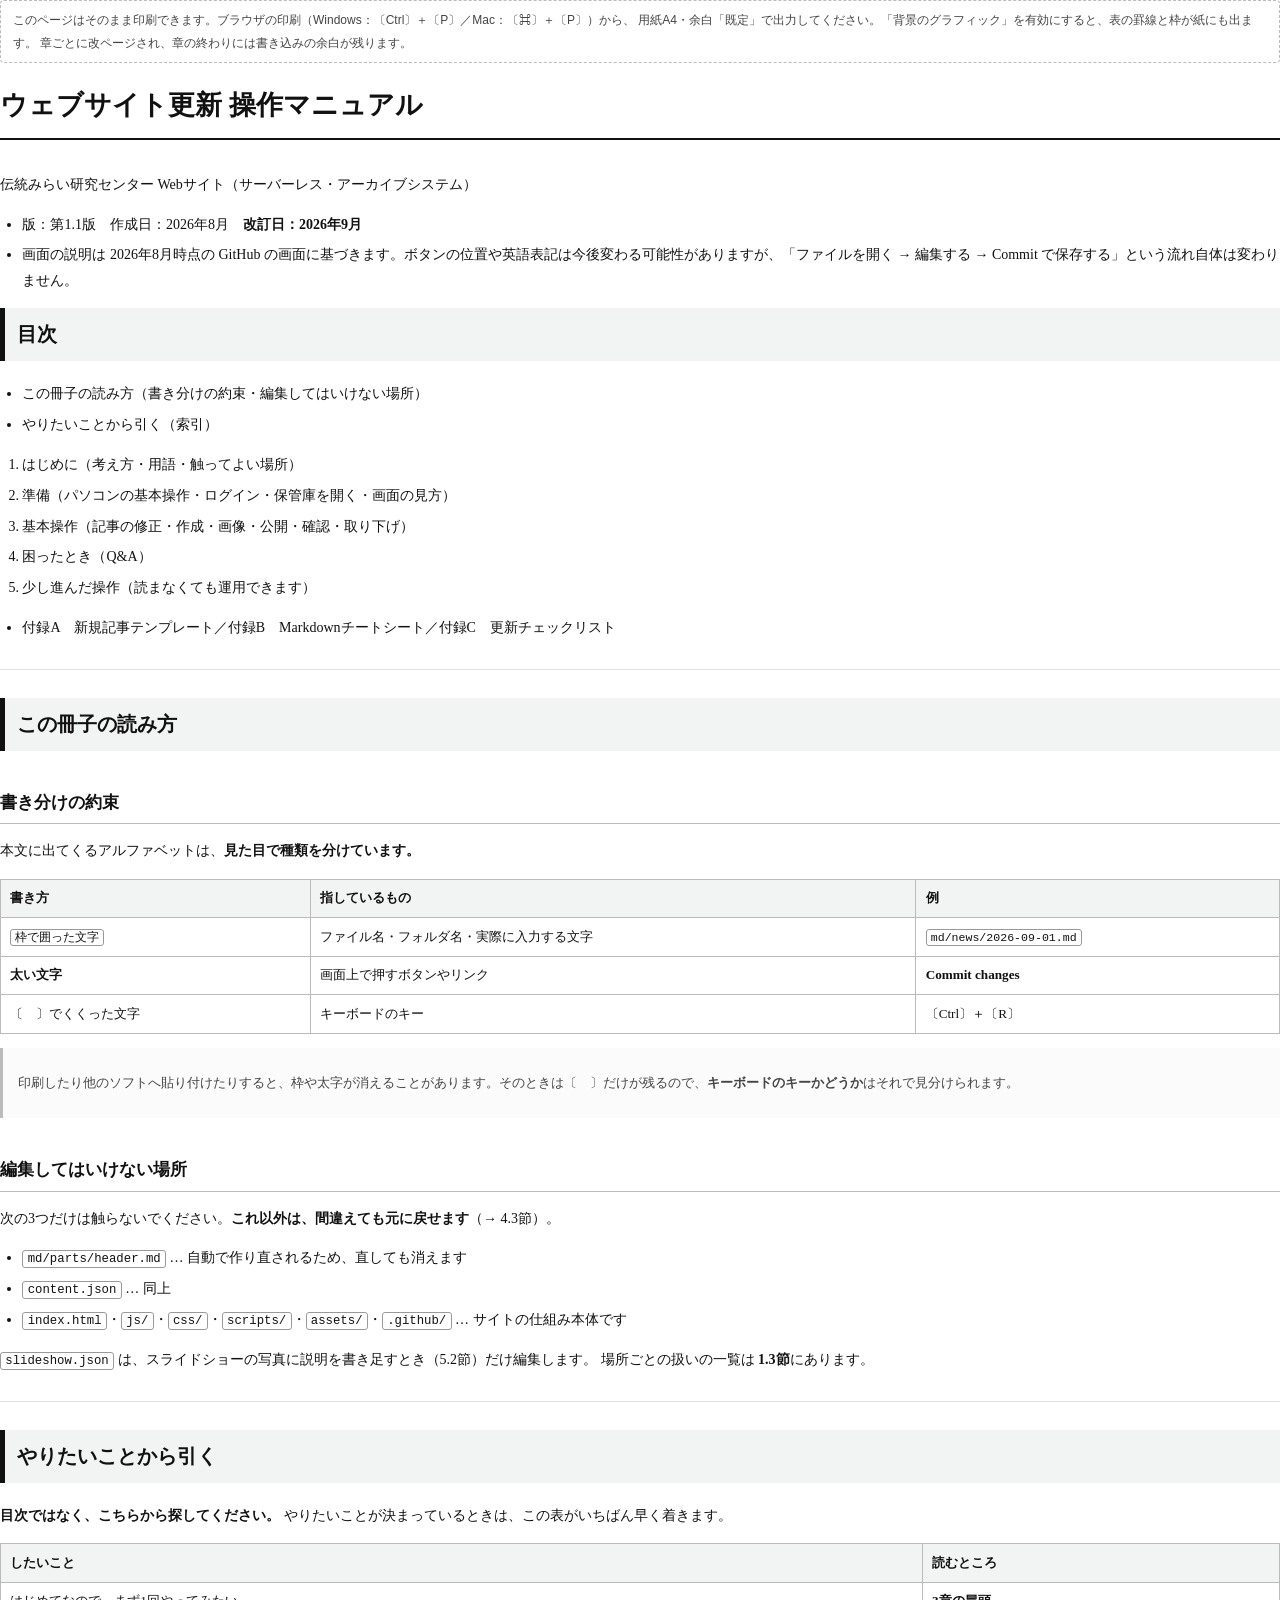
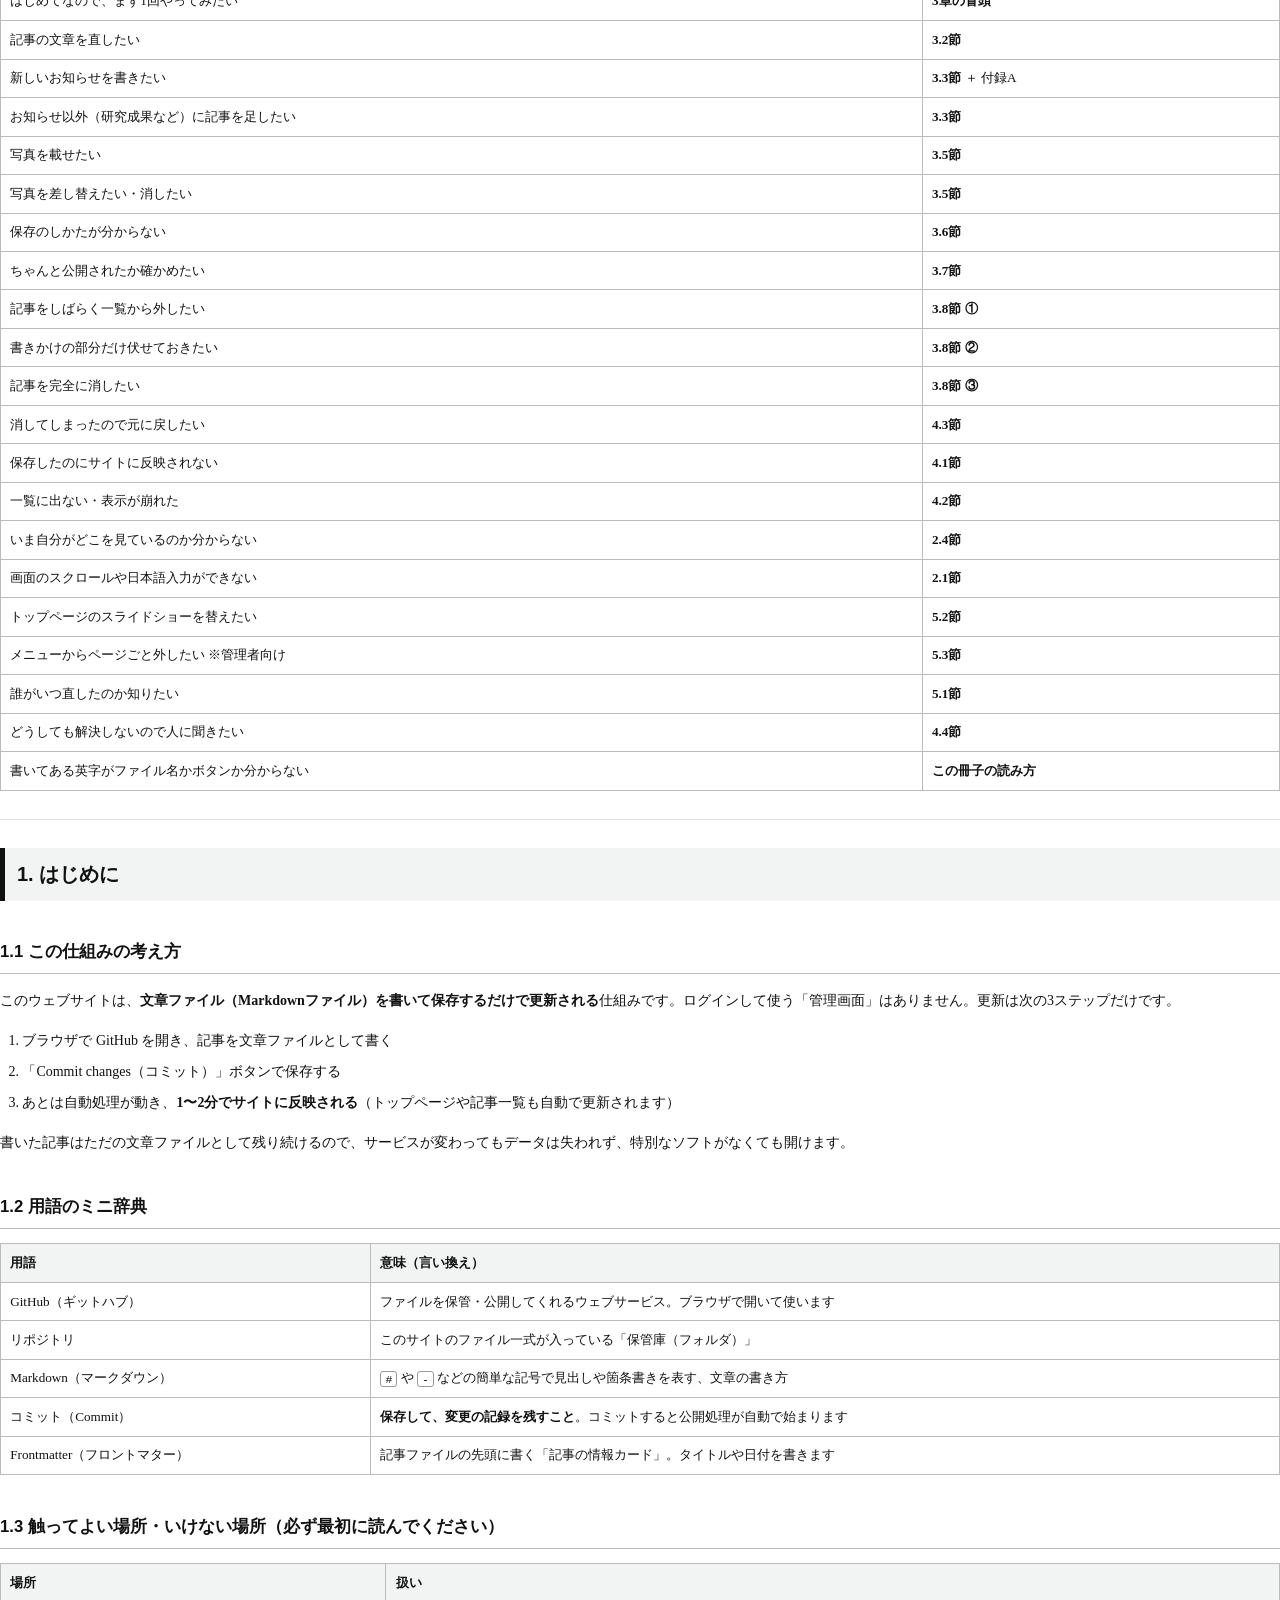
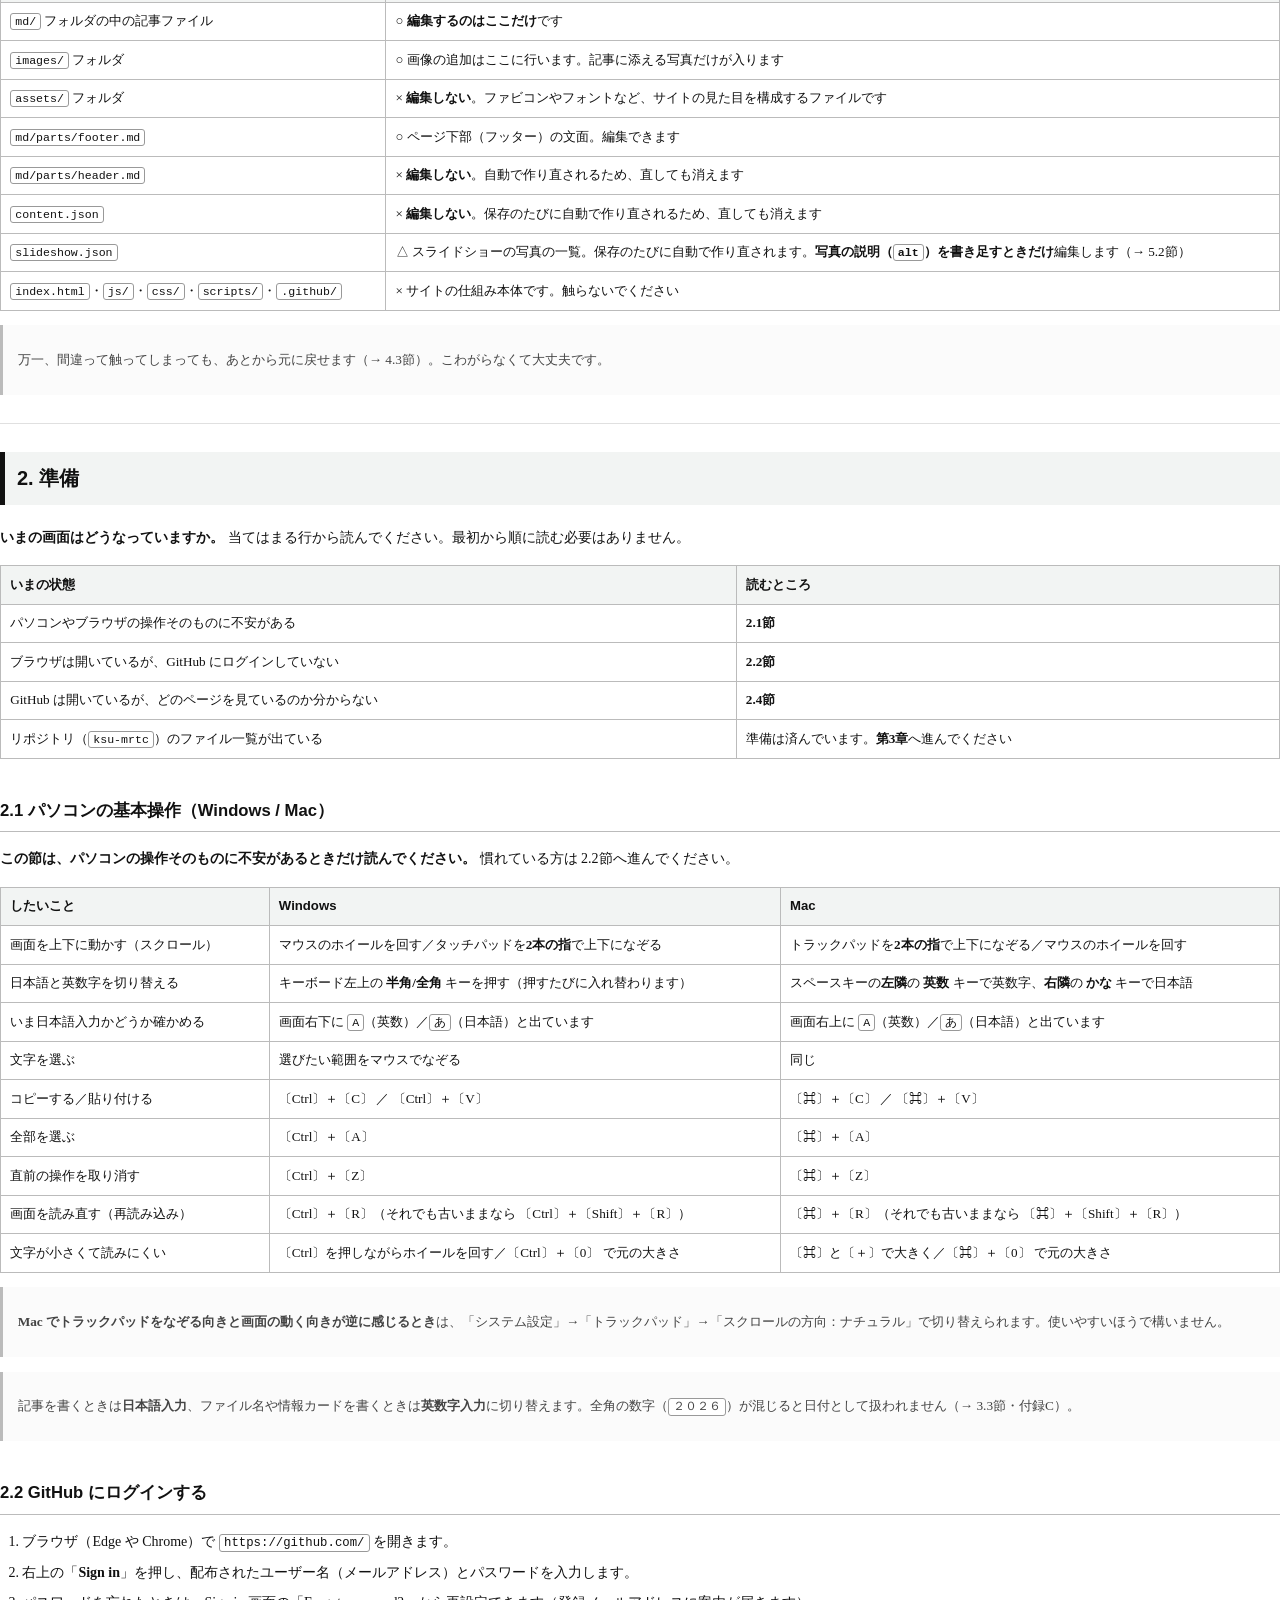
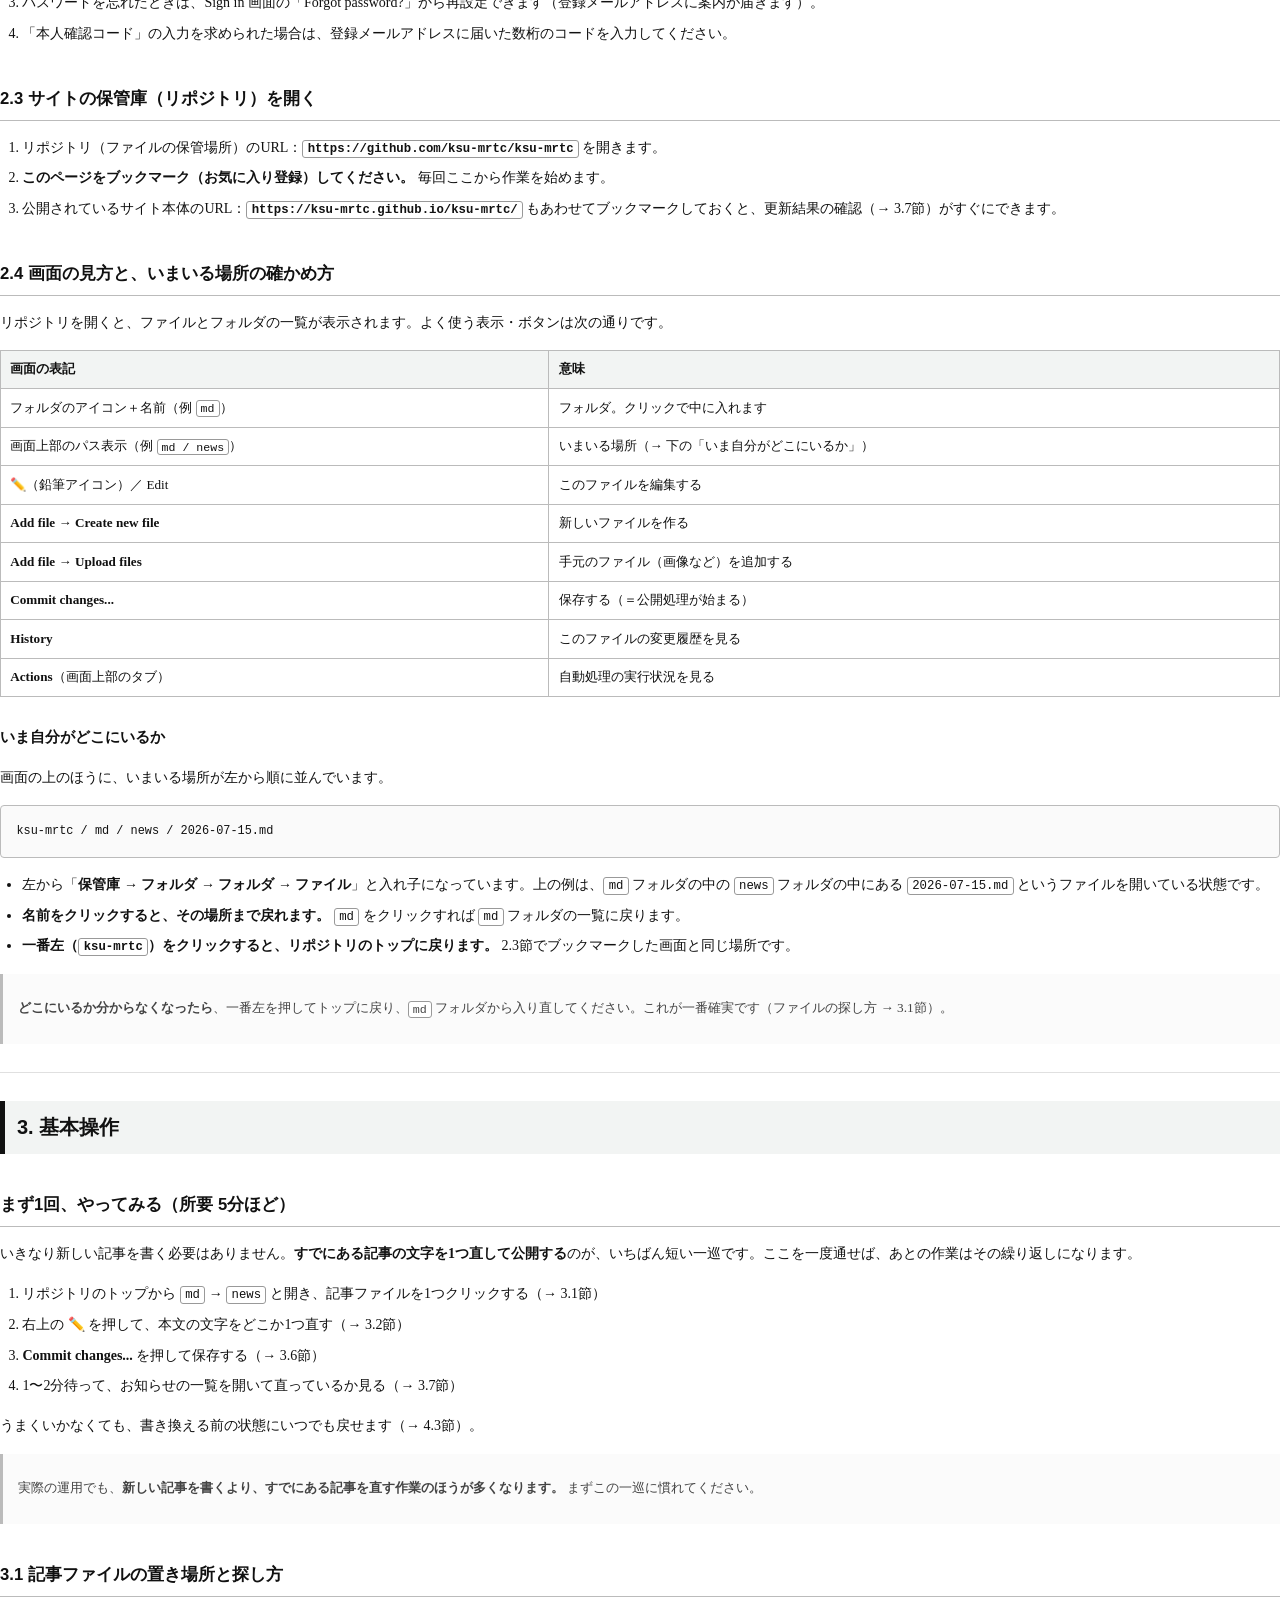
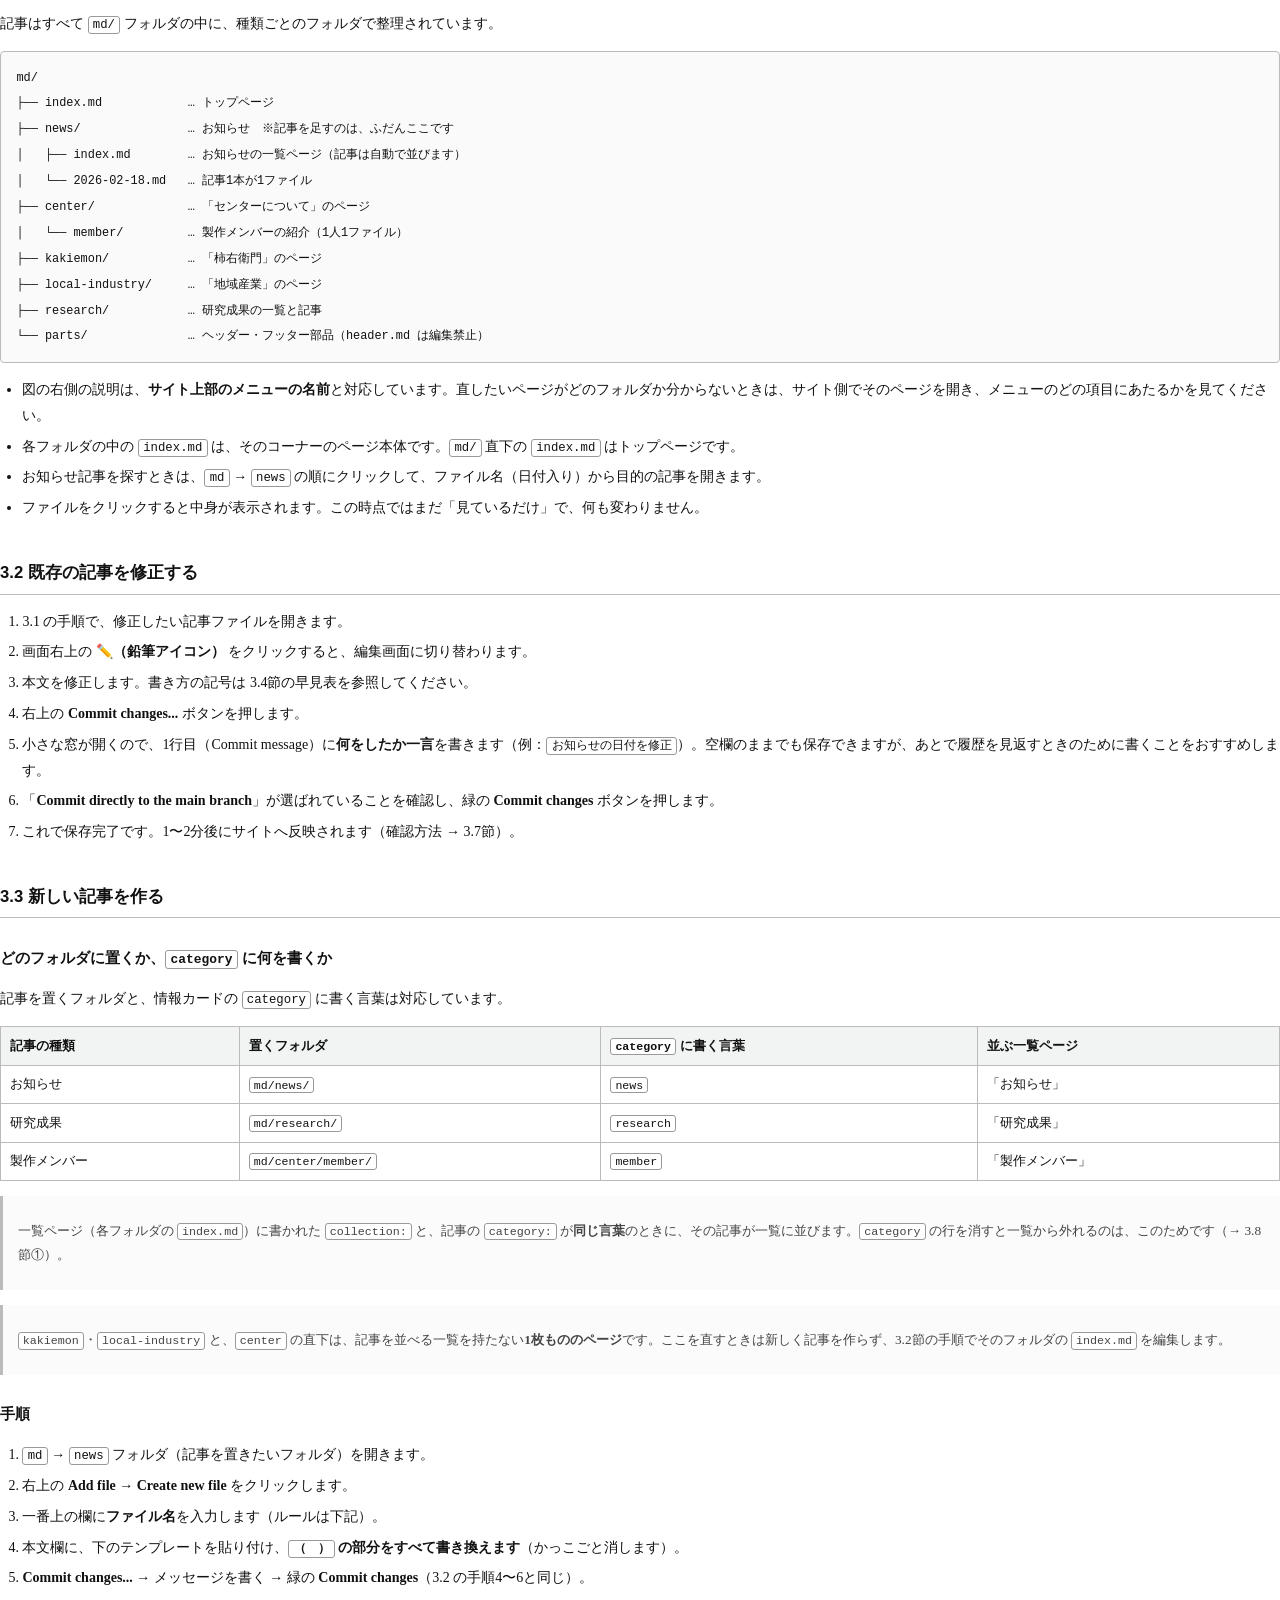
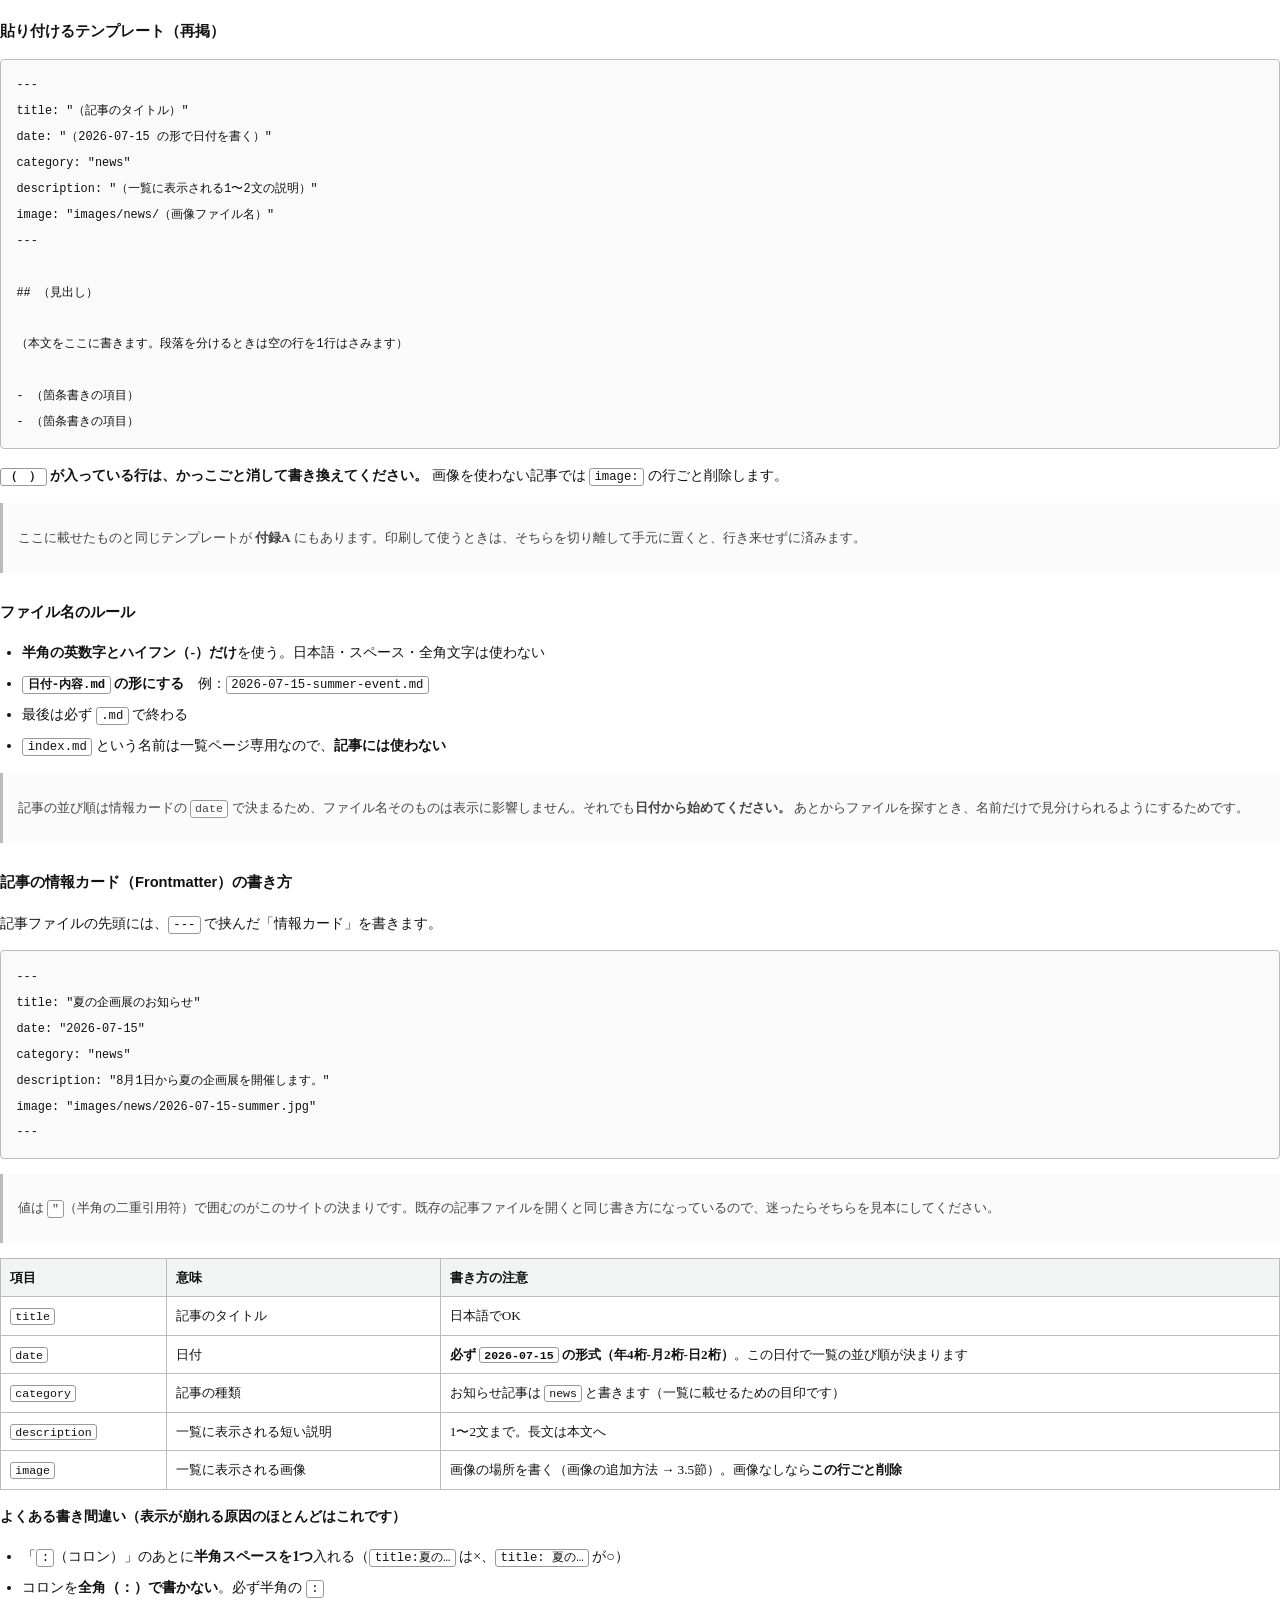
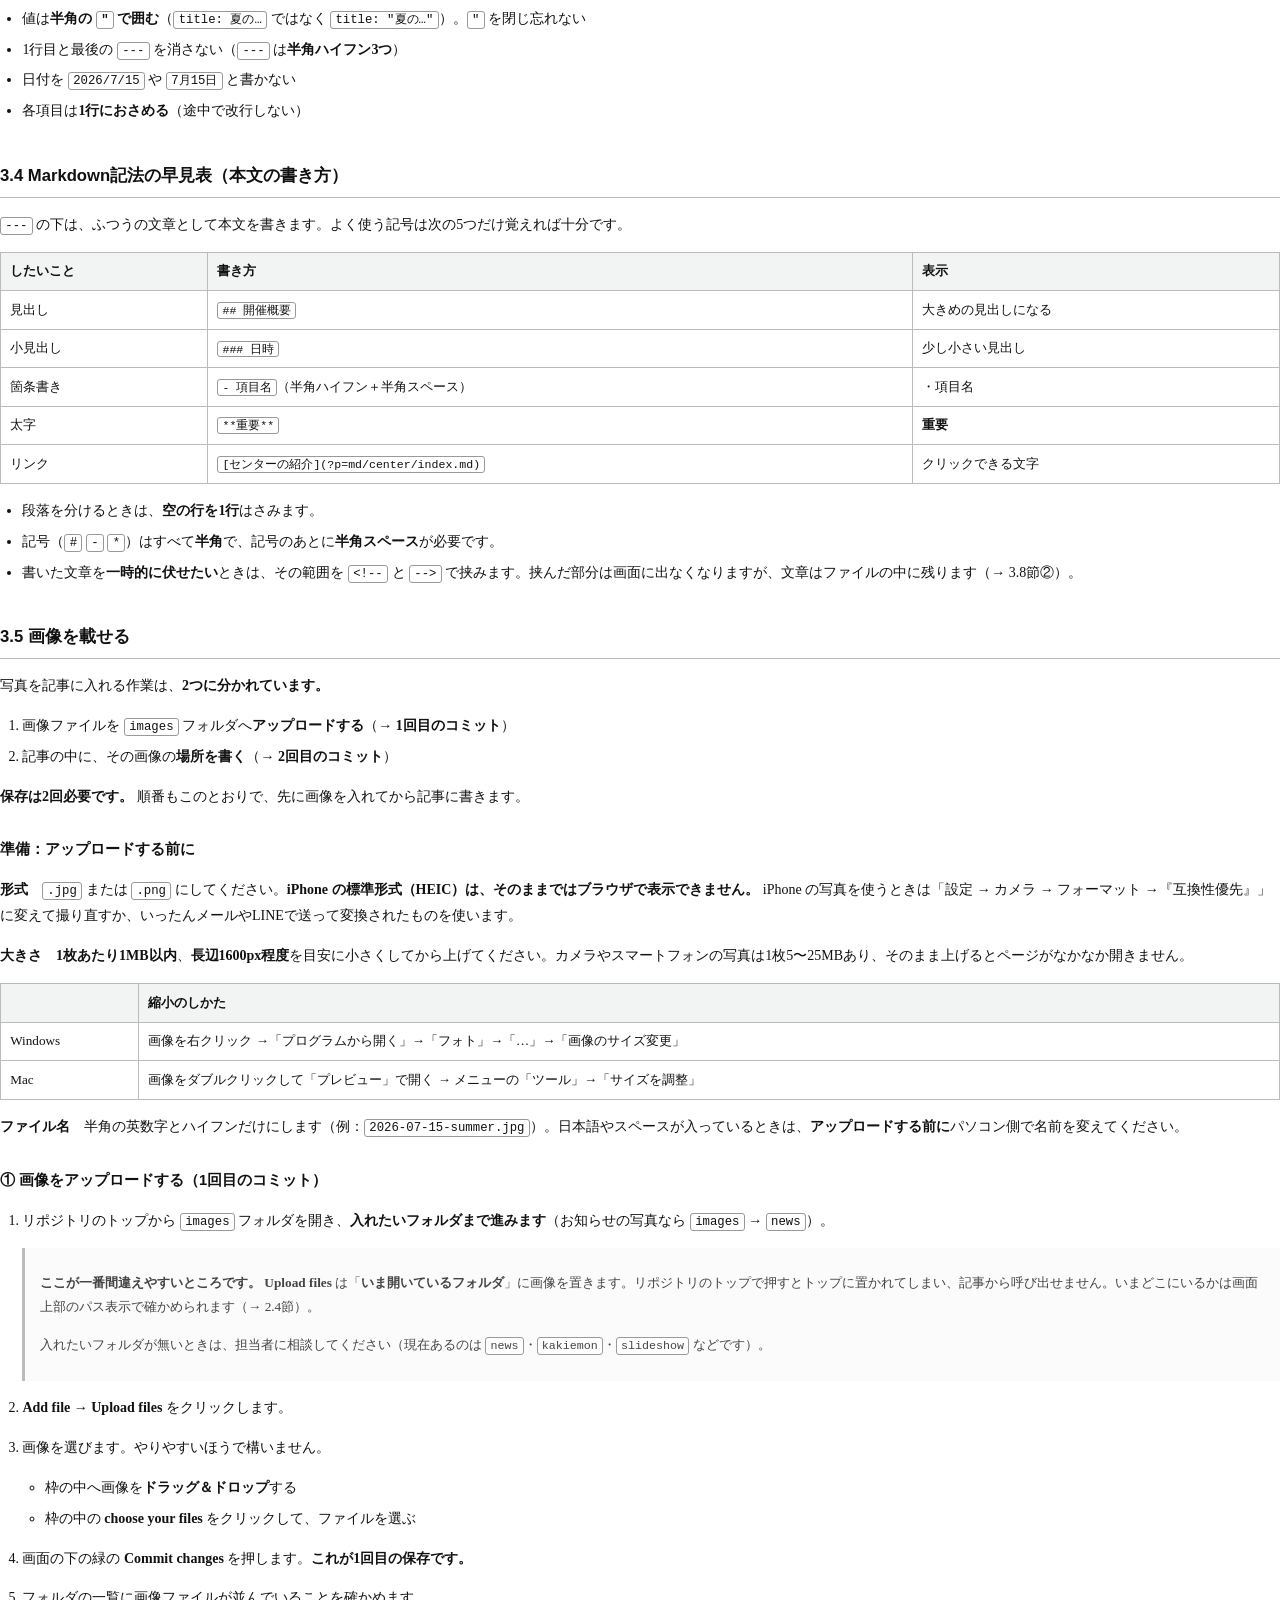
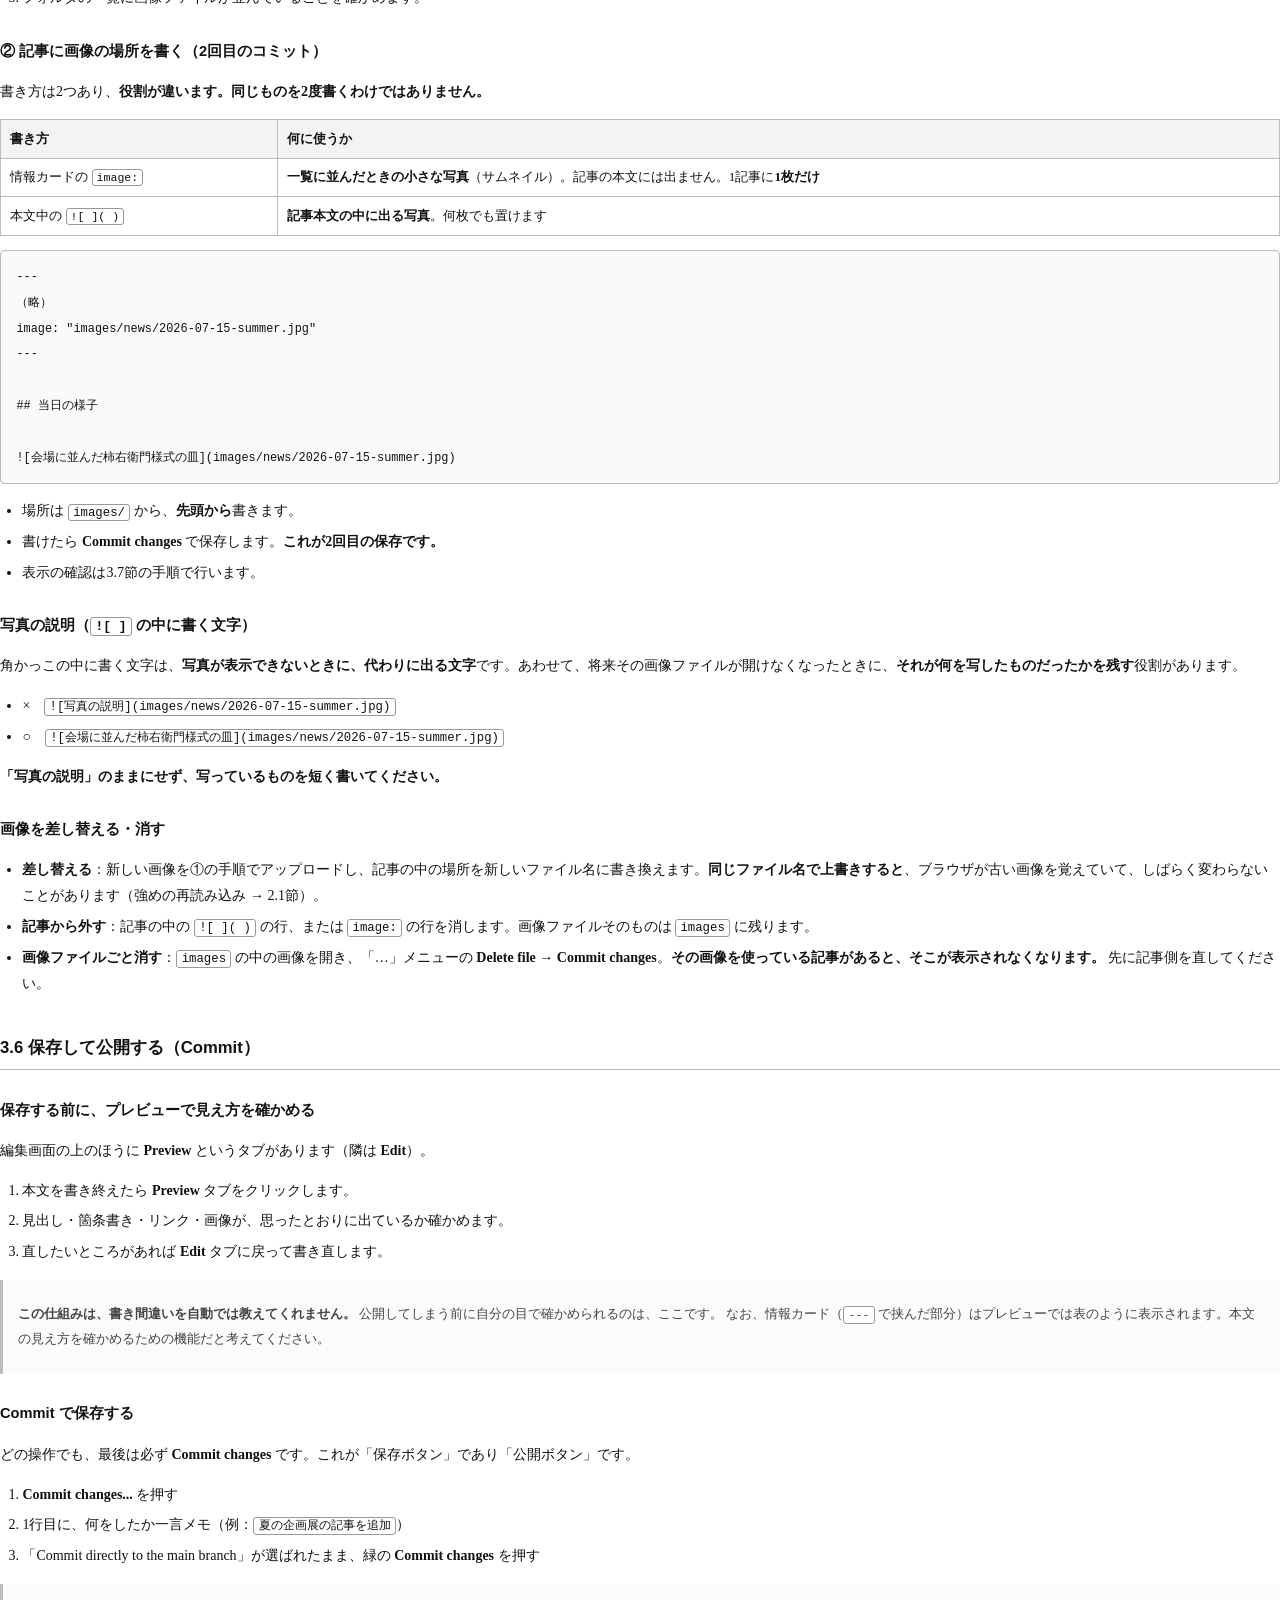
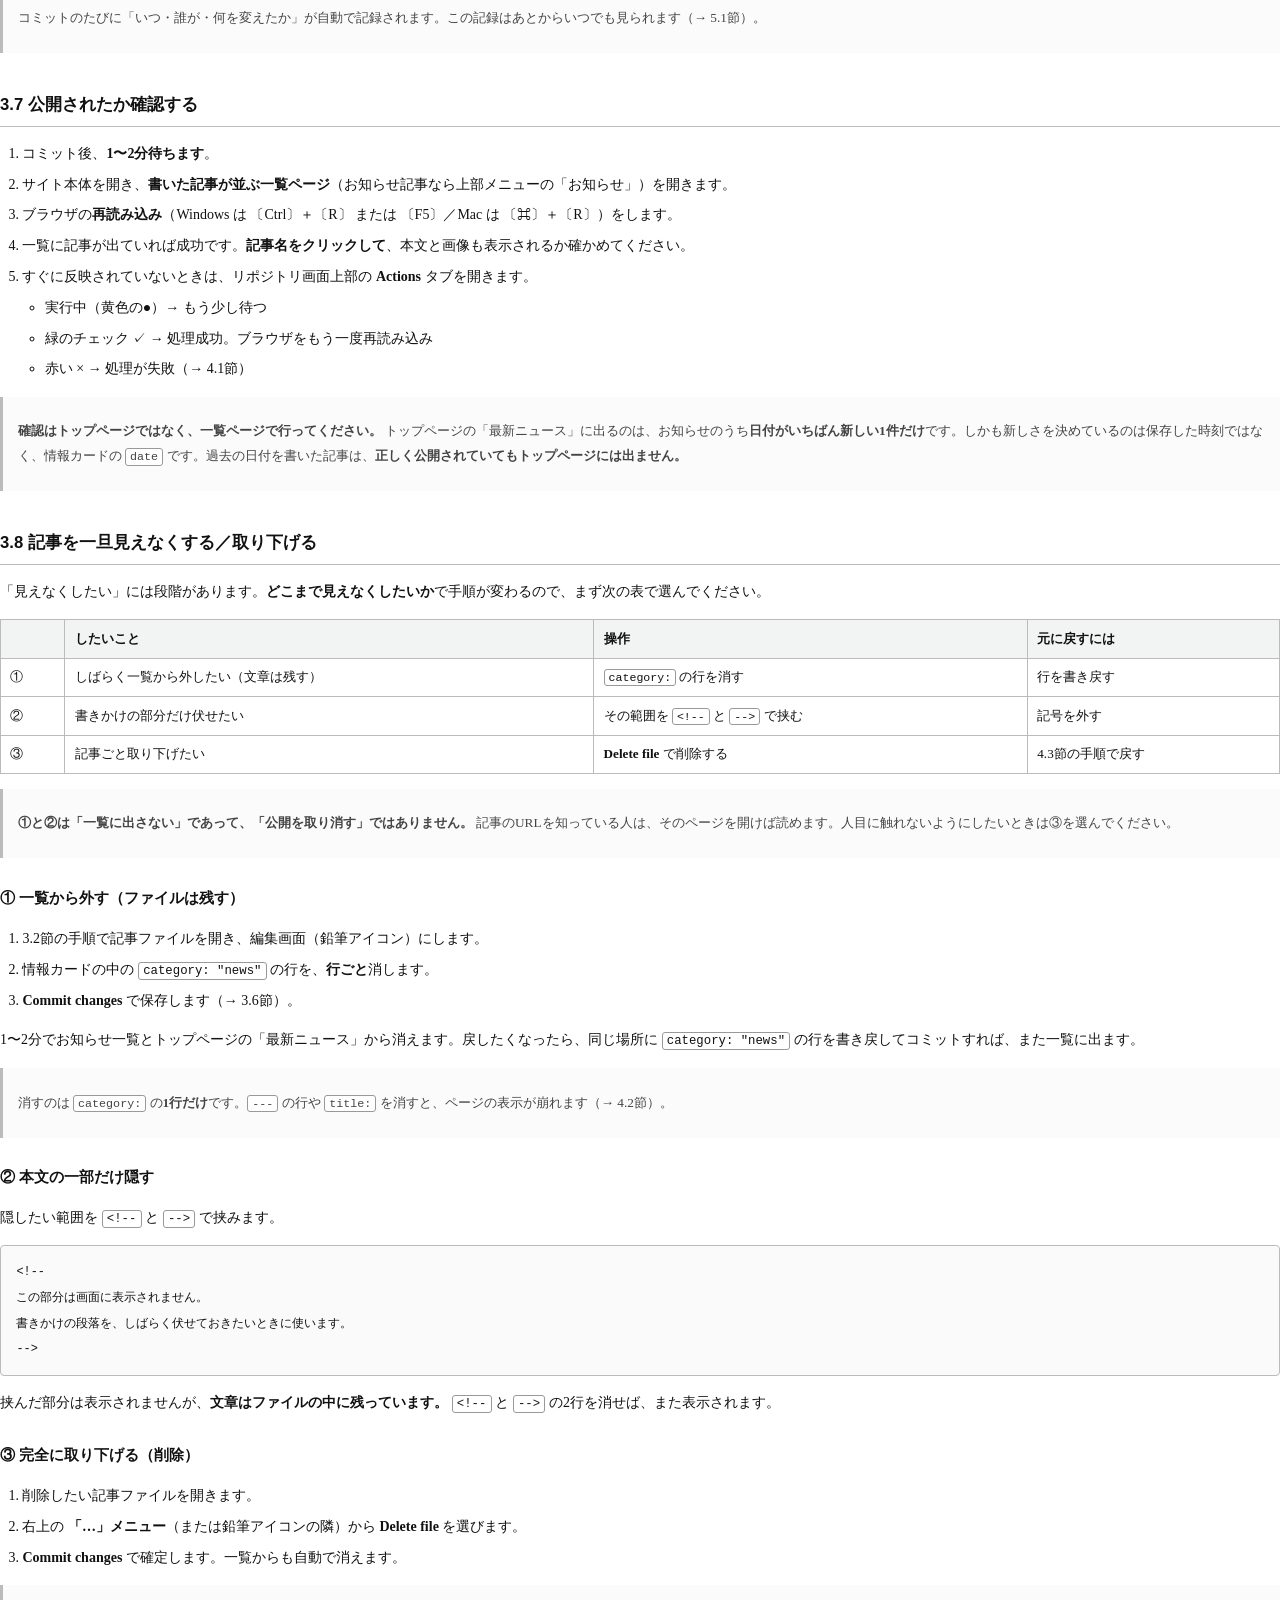
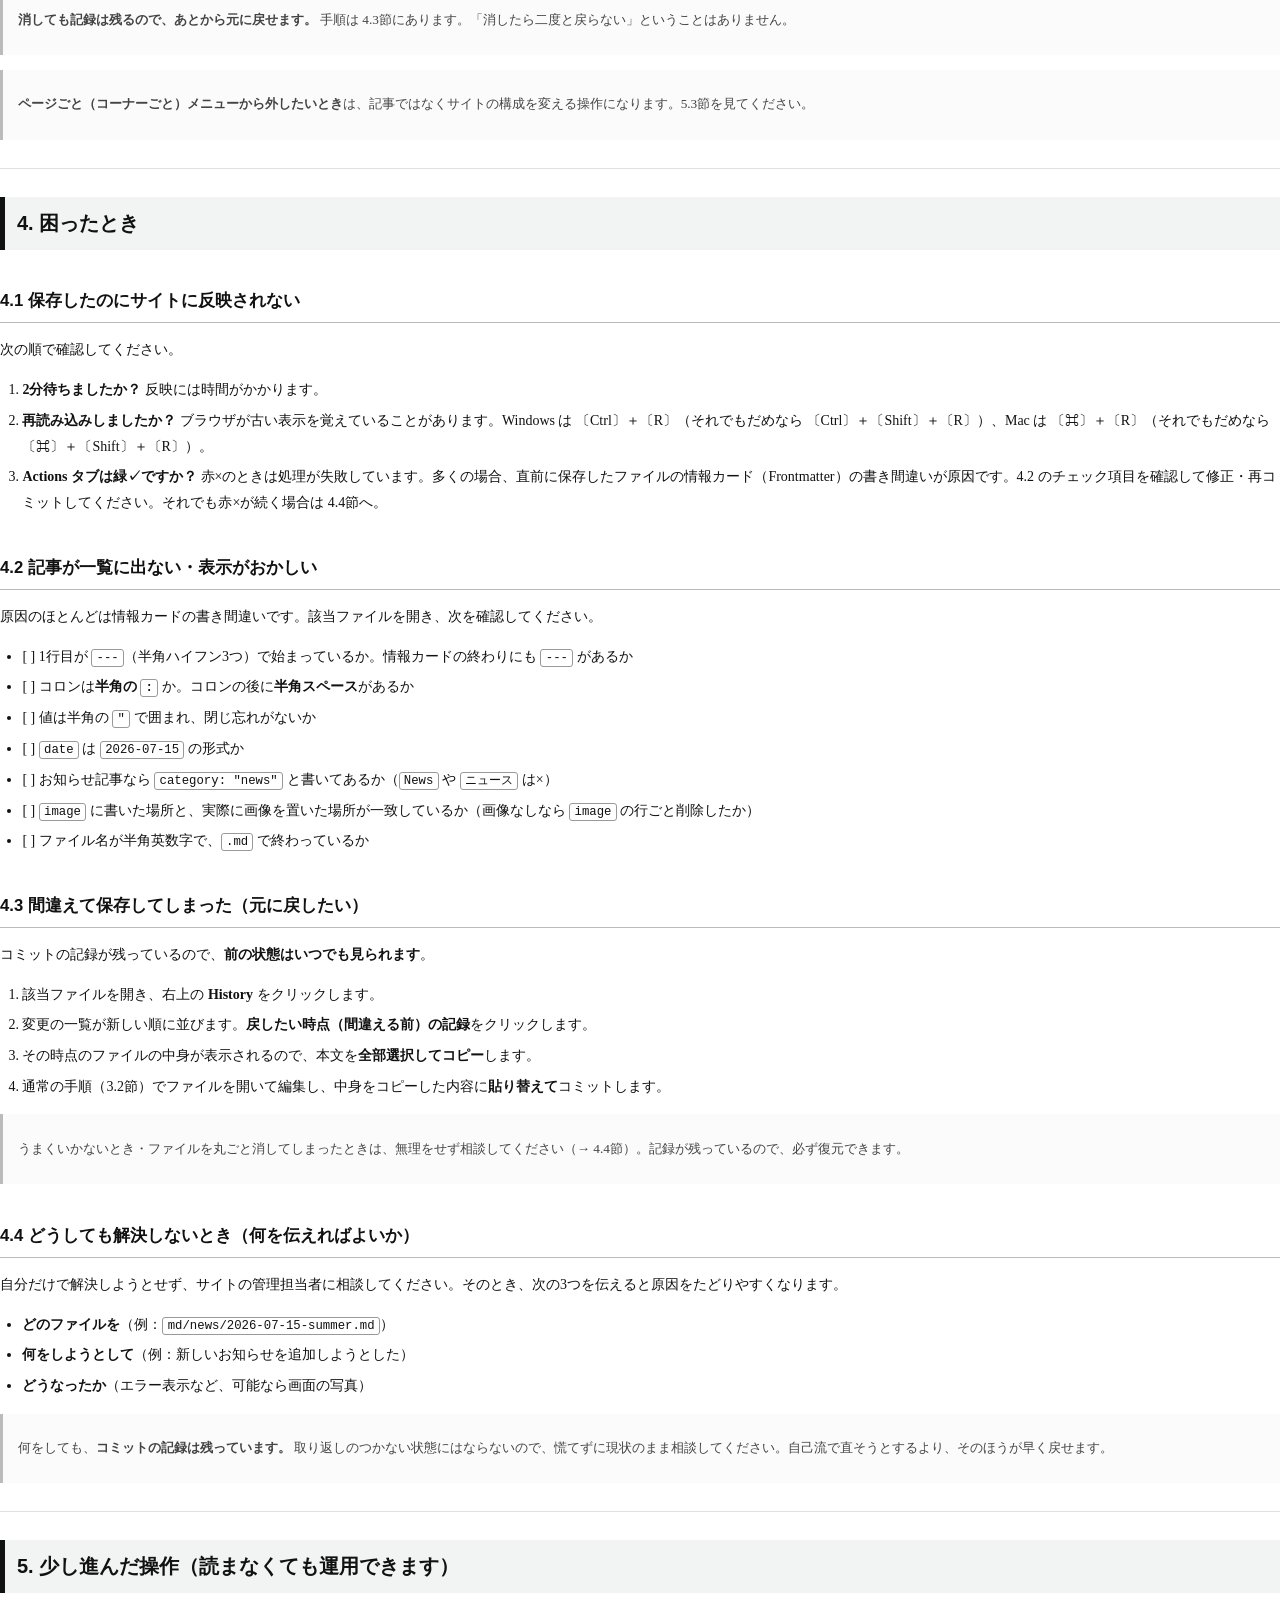
==== manual.html @ a93ec563 "fix: 404画面を画像を使わない、文字だけの構成にする - assets/error/404.webp の挿絵をやめ、淡い「404」の数字・見出し・案内文・   トップへ戻るボタンを中央に縦に並べ" ====
<!doctype html>
<html lang="ja">
<head>
<meta charset="utf-8">
<title>ウェブサイト更新 操作マニュアル</title>
<style>
@page { size: A4; margin: 18mm 16mm 20mm 16mm; }

:root { --ink:#111; --sub:#444; --rule:#bbb; --hair:#e0e0e0; --mark:#f2f4f3; }

body {
  font-family: "Hiragino Mincho ProN", "Yu Mincho", serif;
  font-size: 10.5pt; line-height: 1.85; color: var(--ink);
  margin: 0; -webkit-print-color-adjust: exact; print-color-adjust: exact;
}

h1 { font-size: 20pt; line-height:1.4; margin: 0 0 1.2em; padding-bottom:.5em; border-bottom: 2px solid var(--ink); }

/* 章は必ず改ページして始める。章末には書き込みの余白が残る（PL-23） */
h2 {
  font-size: 15pt; margin: 0 0 1em; padding: .4em 0 .4em .6em;
  border-left: 5px solid var(--ink); background: var(--mark);
  break-before: page; page-break-before: always;
}
h2:first-of-type { break-before: auto; page-break-before: auto; }

h3 { font-size: 12.5pt; margin: 2.2em 0 .7em; padding-bottom:.3em; border-bottom: 1px solid var(--rule); }
h4 { font-size: 11pt; margin: 1.8em 0 .5em; }
h2, h3, h4 { break-after: avoid; page-break-after: avoid; font-family: "Hiragino Sans", sans-serif; }

p, li { orphans: 3; widows: 3; }
ul, ol { padding-left: 1.6em; }
li { margin: .35em 0; }

/* ファイル名・入力する文字。印刷しても枠が残るようにする（PL-21） */
code {
  font-family: "SF Mono", Menlo, Consolas, monospace; font-size: .88em;
  border: 1px solid #999; border-radius: 3px; padding: .08em .35em;
  background: #fff; white-space: nowrap;
}
pre { break-inside: avoid; page-break-inside: avoid; background: #fafafa;
      border: 1px solid var(--rule); border-radius: 4px; padding: .9em 1.1em; overflow-x: auto; }
pre code { border: none; padding: 0; background: none; white-space: pre; font-size: .85em; }

strong { font-weight: 700; }

table { border-collapse: collapse; width: 100%; margin: 1.1em 0;
        break-inside: avoid; page-break-inside: avoid; font-size: .94em; }
th, td { border: 1px solid var(--rule); padding: .5em .7em; text-align: left; vertical-align: top; }
th { background: var(--mark); font-family: "Hiragino Sans", sans-serif; font-weight: 600; }

blockquote { margin: 1.1em 0; padding: .7em 1.1em; border-left: 3px solid var(--rule);
             background: #fbfbfb; color: var(--sub); font-size: .95em; break-inside: avoid; }

hr { border: none; border-top: 1px solid var(--hair); margin: 2em 0; }

a { color: inherit; text-decoration: underline; }

.print-note { font-family:"Hiragino Sans",sans-serif; font-size:9pt; color:var(--sub);
              border:1px dashed var(--rule); border-radius:4px; padding:.7em 1em; margin: 0 0 2em; }
@media print { .print-note { display: none; } }
</style>
</head>
<body>
<div class="print-note">
  このページはそのまま印刷できます。ブラウザの印刷（Windows：〔Ctrl〕＋〔P〕／Mac：〔⌘〕＋〔P〕）から、
  用紙A4・余白「既定」で出力してください。「背景のグラフィック」を有効にすると、表の罫線と枠が紙にも出ます。
  章ごとに改ページされ、章の終わりには書き込みの余白が残ります。
</div>
<h1>ウェブサイト更新 操作マニュアル</h1>
<p>伝統みらい研究センター Webサイト（サーバーレス・アーカイブシステム）</p>
<ul>
<li>版：第1.1版　作成日：2026年8月　<strong>改訂日：2026年9月</strong></li>
<li>画面の説明は 2026年8月時点の GitHub の画面に基づきます。ボタンの位置や英語表記は今後変わる可能性がありますが、「ファイルを開く → 編集する → Commit で保存する」という流れ自体は変わりません。</li>
</ul>
<h2>目次</h2>
<ul>
<li>この冊子の読み方（書き分けの約束・編集してはいけない場所）</li>
<li>やりたいことから引く（索引）</li>
</ul>
<ol>
<li>はじめに（考え方・用語・触ってよい場所）</li>
<li>準備（パソコンの基本操作・ログイン・保管庫を開く・画面の見方）</li>
<li>基本操作（記事の修正・作成・画像・公開・確認・取り下げ）</li>
<li>困ったとき（Q&amp;A）</li>
<li>少し進んだ操作（読まなくても運用できます）</li>
</ol>
<ul>
<li>付録A　新規記事テンプレート／付録B　Markdownチートシート／付録C　更新チェックリスト</li>
</ul>
<hr>
<h2>この冊子の読み方</h2>
<h3>書き分けの約束</h3>
<p>本文に出てくるアルファベットは、<strong>見た目で種類を分けています。</strong></p>
<table>
<thead>
<tr>
<th>書き方</th>
<th>指しているもの</th>
<th>例</th>
</tr>
</thead>
<tbody>
<tr>
<td><code>枠で囲った文字</code></td>
<td>ファイル名・フォルダ名・実際に入力する文字</td>
<td><code>md/news/2026-09-01.md</code></td>
</tr>
<tr>
<td><strong>太い文字</strong></td>
<td>画面上で押すボタンやリンク</td>
<td><strong>Commit changes</strong></td>
</tr>
<tr>
<td>〔　〕でくくった文字</td>
<td>キーボードのキー</td>
<td>〔Ctrl〕＋〔R〕</td>
</tr>
</tbody>
</table>
<blockquote>
<p>印刷したり他のソフトへ貼り付けたりすると、枠や太字が消えることがあります。そのときは〔　〕だけが残るので、<strong>キーボードのキーかどうか</strong>はそれで見分けられます。</p>
</blockquote>
<h3>編集してはいけない場所</h3>
<p>次の3つだけは触らないでください。<strong>これ以外は、間違えても元に戻せます</strong>（→ 4.3節）。</p>
<ul>
<li><code>md/parts/header.md</code> … 自動で作り直されるため、直しても消えます</li>
<li><code>content.json</code> … 同上</li>
<li><code>index.html</code>・<code>js/</code>・<code>css/</code>・<code>scripts/</code>・<code>assets/</code>・<code>.github/</code> … サイトの仕組み本体です</li>
</ul>
<p><code>slideshow.json</code> は、スライドショーの写真に説明を書き足すとき（5.2節）だけ編集します。
場所ごとの扱いの一覧は <strong>1.3節</strong>にあります。</p>
<hr>
<h2>やりたいことから引く</h2>
<p><strong>目次ではなく、こちらから探してください。</strong> やりたいことが決まっているときは、この表がいちばん早く着きます。</p>
<table>
<thead>
<tr>
<th>したいこと</th>
<th>読むところ</th>
</tr>
</thead>
<tbody>
<tr>
<td>はじめてなので、まず1回やってみたい</td>
<td><strong>3章の冒頭</strong></td>
</tr>
<tr>
<td>記事の文章を直したい</td>
<td><strong>3.2節</strong></td>
</tr>
<tr>
<td>新しいお知らせを書きたい</td>
<td><strong>3.3節</strong> ＋ 付録A</td>
</tr>
<tr>
<td>お知らせ以外（研究成果など）に記事を足したい</td>
<td><strong>3.3節</strong></td>
</tr>
<tr>
<td>写真を載せたい</td>
<td><strong>3.5節</strong></td>
</tr>
<tr>
<td>写真を差し替えたい・消したい</td>
<td><strong>3.5節</strong></td>
</tr>
<tr>
<td>保存のしかたが分からない</td>
<td><strong>3.6節</strong></td>
</tr>
<tr>
<td>ちゃんと公開されたか確かめたい</td>
<td><strong>3.7節</strong></td>
</tr>
<tr>
<td>記事をしばらく一覧から外したい</td>
<td><strong>3.8節 ①</strong></td>
</tr>
<tr>
<td>書きかけの部分だけ伏せておきたい</td>
<td><strong>3.8節 ②</strong></td>
</tr>
<tr>
<td>記事を完全に消したい</td>
<td><strong>3.8節 ③</strong></td>
</tr>
<tr>
<td>消してしまったので元に戻したい</td>
<td><strong>4.3節</strong></td>
</tr>
<tr>
<td>保存したのにサイトに反映されない</td>
<td><strong>4.1節</strong></td>
</tr>
<tr>
<td>一覧に出ない・表示が崩れた</td>
<td><strong>4.2節</strong></td>
</tr>
<tr>
<td>いま自分がどこを見ているのか分からない</td>
<td><strong>2.4節</strong></td>
</tr>
<tr>
<td>画面のスクロールや日本語入力ができない</td>
<td><strong>2.1節</strong></td>
</tr>
<tr>
<td>トップページのスライドショーを替えたい</td>
<td><strong>5.2節</strong></td>
</tr>
<tr>
<td>メニューからページごと外したい ※管理者向け</td>
<td><strong>5.3節</strong></td>
</tr>
<tr>
<td>誰がいつ直したのか知りたい</td>
<td><strong>5.1節</strong></td>
</tr>
<tr>
<td>どうしても解決しないので人に聞きたい</td>
<td><strong>4.4節</strong></td>
</tr>
<tr>
<td>書いてある英字がファイル名かボタンか分からない</td>
<td><strong>この冊子の読み方</strong></td>
</tr>
</tbody>
</table>
<hr>
<h2>1. はじめに</h2>
<h3>1.1 この仕組みの考え方</h3>
<p>このウェブサイトは、<strong>文章ファイル（Markdownファイル）を書いて保存するだけで更新される</strong>仕組みです。ログインして使う「管理画面」はありません。更新は次の3ステップだけです。</p>
<ol>
<li>ブラウザで GitHub を開き、記事を文章ファイルとして書く</li>
<li>「Commit changes（コミット）」ボタンで保存する</li>
<li>あとは自動処理が動き、<strong>1〜2分でサイトに反映される</strong>（トップページや記事一覧も自動で更新されます）</li>
</ol>
<p>書いた記事はただの文章ファイルとして残り続けるので、サービスが変わってもデータは失われず、特別なソフトがなくても開けます。</p>
<h3>1.2 用語のミニ辞典</h3>
<table>
<thead>
<tr>
<th>用語</th>
<th>意味（言い換え）</th>
</tr>
</thead>
<tbody>
<tr>
<td>GitHub（ギットハブ）</td>
<td>ファイルを保管・公開してくれるウェブサービス。ブラウザで開いて使います</td>
</tr>
<tr>
<td>リポジトリ</td>
<td>このサイトのファイル一式が入っている「保管庫（フォルダ）」</td>
</tr>
<tr>
<td>Markdown（マークダウン）</td>
<td><code>#</code> や <code>-</code> などの簡単な記号で見出しや箇条書きを表す、文章の書き方</td>
</tr>
<tr>
<td>コミット（Commit）</td>
<td><strong>保存して、変更の記録を残すこと</strong>。コミットすると公開処理が自動で始まります</td>
</tr>
<tr>
<td>Frontmatter（フロントマター）</td>
<td>記事ファイルの先頭に書く「記事の情報カード」。タイトルや日付を書きます</td>
</tr>
</tbody>
</table>
<h3>1.3 触ってよい場所・いけない場所（必ず最初に読んでください）</h3>
<table>
<thead>
<tr>
<th>場所</th>
<th>扱い</th>
</tr>
</thead>
<tbody>
<tr>
<td><code>md/</code> フォルダの中の記事ファイル</td>
<td>○ <strong>編集するのはここだけ</strong>です</td>
</tr>
<tr>
<td><code>images/</code> フォルダ</td>
<td>○ 画像の追加はここに行います。記事に添える写真だけが入ります</td>
</tr>
<tr>
<td><code>assets/</code> フォルダ</td>
<td>× <strong>編集しない</strong>。ファビコンやフォントなど、サイトの見た目を構成するファイルです</td>
</tr>
<tr>
<td><code>md/parts/footer.md</code></td>
<td>○ ページ下部（フッター）の文面。編集できます</td>
</tr>
<tr>
<td><code>md/parts/header.md</code></td>
<td>× <strong>編集しない</strong>。自動で作り直されるため、直しても消えます</td>
</tr>
<tr>
<td><code>content.json</code></td>
<td>× <strong>編集しない</strong>。保存のたびに自動で作り直されるため、直しても消えます</td>
</tr>
<tr>
<td><code>slideshow.json</code></td>
<td>△ スライドショーの写真の一覧。保存のたびに自動で作り直されます。<strong>写真の説明（<code>alt</code>）を書き足すときだけ</strong>編集します（→ 5.2節）</td>
</tr>
<tr>
<td><code>index.html</code>・<code>js/</code>・<code>css/</code>・<code>scripts/</code>・<code>.github/</code></td>
<td>× サイトの仕組み本体です。触らないでください</td>
</tr>
</tbody>
</table>
<blockquote>
<p>万一、間違って触ってしまっても、あとから元に戻せます（→ 4.3節）。こわがらなくて大丈夫です。</p>
</blockquote>
<hr>
<h2>2. 準備</h2>
<p><strong>いまの画面はどうなっていますか。</strong> 当てはまる行から読んでください。最初から順に読む必要はありません。</p>
<table>
<thead>
<tr>
<th>いまの状態</th>
<th>読むところ</th>
</tr>
</thead>
<tbody>
<tr>
<td>パソコンやブラウザの操作そのものに不安がある</td>
<td><strong>2.1節</strong></td>
</tr>
<tr>
<td>ブラウザは開いているが、GitHub にログインしていない</td>
<td><strong>2.2節</strong></td>
</tr>
<tr>
<td>GitHub は開いているが、どのページを見ているのか分からない</td>
<td><strong>2.4節</strong></td>
</tr>
<tr>
<td>リポジトリ（<code>ksu-mrtc</code>）のファイル一覧が出ている</td>
<td>準備は済んでいます。<strong>第3章</strong>へ進んでください</td>
</tr>
</tbody>
</table>
<h3>2.1 パソコンの基本操作（Windows / Mac）</h3>
<p><strong>この節は、パソコンの操作そのものに不安があるときだけ読んでください。</strong> 慣れている方は 2.2節へ進んでください。</p>
<table>
<thead>
<tr>
<th>したいこと</th>
<th>Windows</th>
<th>Mac</th>
</tr>
</thead>
<tbody>
<tr>
<td>画面を上下に動かす（スクロール）</td>
<td>マウスのホイールを回す／タッチパッドを<strong>2本の指</strong>で上下になぞる</td>
<td>トラックパッドを<strong>2本の指</strong>で上下になぞる／マウスのホイールを回す</td>
</tr>
<tr>
<td>日本語と英数字を切り替える</td>
<td>キーボード左上の <strong>半角/全角</strong> キーを押す（押すたびに入れ替わります）</td>
<td>スペースキーの<strong>左隣</strong>の <strong>英数</strong> キーで英数字、<strong>右隣</strong>の <strong>かな</strong> キーで日本語</td>
</tr>
<tr>
<td>いま日本語入力かどうか確かめる</td>
<td>画面右下に <code>A</code>（英数）／<code>あ</code>（日本語）と出ています</td>
<td>画面右上に <code>A</code>（英数）／<code>あ</code>（日本語）と出ています</td>
</tr>
<tr>
<td>文字を選ぶ</td>
<td>選びたい範囲をマウスでなぞる</td>
<td>同じ</td>
</tr>
<tr>
<td>コピーする／貼り付ける</td>
<td>〔Ctrl〕＋〔C〕 ／ 〔Ctrl〕＋〔V〕</td>
<td>〔⌘〕＋〔C〕 ／ 〔⌘〕＋〔V〕</td>
</tr>
<tr>
<td>全部を選ぶ</td>
<td>〔Ctrl〕＋〔A〕</td>
<td>〔⌘〕＋〔A〕</td>
</tr>
<tr>
<td>直前の操作を取り消す</td>
<td>〔Ctrl〕＋〔Z〕</td>
<td>〔⌘〕＋〔Z〕</td>
</tr>
<tr>
<td>画面を読み直す（再読み込み）</td>
<td>〔Ctrl〕＋〔R〕（それでも古いままなら 〔Ctrl〕＋〔Shift〕＋〔R〕）</td>
<td>〔⌘〕＋〔R〕（それでも古いままなら 〔⌘〕＋〔Shift〕＋〔R〕）</td>
</tr>
<tr>
<td>文字が小さくて読みにくい</td>
<td>〔Ctrl〕を押しながらホイールを回す／〔Ctrl〕＋〔0〕 で元の大きさ</td>
<td>〔⌘〕と〔＋〕で大きく／〔⌘〕＋〔0〕 で元の大きさ</td>
</tr>
</tbody>
</table>
<blockquote>
<p><strong>Mac でトラックパッドをなぞる向きと画面の動く向きが逆に感じるとき</strong>は、「システム設定」→「トラックパッド」→「スクロールの方向：ナチュラル」で切り替えられます。使いやすいほうで構いません。</p>
</blockquote>
<blockquote>
<p>記事を書くときは<strong>日本語入力</strong>、ファイル名や情報カードを書くときは<strong>英数字入力</strong>に切り替えます。全角の数字（<code>２０２６</code>）が混じると日付として扱われません（→ 3.3節・付録C）。</p>
</blockquote>
<h3>2.2 GitHub にログインする</h3>
<ol>
<li>ブラウザ（Edge や Chrome）で <code>https://github.com/</code> を開きます。</li>
<li>右上の「<strong>Sign in</strong>」を押し、配布されたユーザー名（メールアドレス）とパスワードを入力します。</li>
<li>パスワードを忘れたときは、Sign in 画面の「Forgot password?」から再設定できます（登録メールアドレスに案内が届きます）。</li>
<li>「本人確認コード」の入力を求められた場合は、登録メールアドレスに届いた数桁のコードを入力してください。</li>
</ol>
<h3>2.3 サイトの保管庫（リポジトリ）を開く</h3>
<ol>
<li>リポジトリ（ファイルの保管場所）のURL：<strong><code>https://github.com/ksu-mrtc/ksu-mrtc</code></strong> を開きます。</li>
<li><strong>このページをブックマーク（お気に入り登録）してください。</strong> 毎回ここから作業を始めます。</li>
<li>公開されているサイト本体のURL：<strong><code>https://ksu-mrtc.github.io/ksu-mrtc/</code></strong> もあわせてブックマークしておくと、更新結果の確認（→ 3.7節）がすぐにできます。</li>
</ol>
<h3>2.4 画面の見方と、いまいる場所の確かめ方</h3>
<p>リポジトリを開くと、ファイルとフォルダの一覧が表示されます。よく使う表示・ボタンは次の通りです。</p>
<table>
<thead>
<tr>
<th>画面の表記</th>
<th>意味</th>
</tr>
</thead>
<tbody>
<tr>
<td>フォルダのアイコン＋名前（例 <code>md</code>）</td>
<td>フォルダ。クリックで中に入れます</td>
</tr>
<tr>
<td>画面上部のパス表示（例 <code>md / news</code>）</td>
<td>いまいる場所（→ 下の「いま自分がどこにいるか」）</td>
</tr>
<tr>
<td>✏️（鉛筆アイコン）／ Edit</td>
<td>このファイルを編集する</td>
</tr>
<tr>
<td><strong>Add file</strong> → <strong>Create new file</strong></td>
<td>新しいファイルを作る</td>
</tr>
<tr>
<td><strong>Add file</strong> → <strong>Upload files</strong></td>
<td>手元のファイル（画像など）を追加する</td>
</tr>
<tr>
<td><strong>Commit changes...</strong></td>
<td>保存する（＝公開処理が始まる）</td>
</tr>
<tr>
<td><strong>History</strong></td>
<td>このファイルの変更履歴を見る</td>
</tr>
<tr>
<td><strong>Actions</strong>（画面上部のタブ）</td>
<td>自動処理の実行状況を見る</td>
</tr>
</tbody>
</table>
<h4>いま自分がどこにいるか</h4>
<p>画面の上のほうに、いまいる場所が左から順に並んでいます。</p>
<pre><code>ksu-mrtc / md / news / 2026-07-15.md
</code></pre>
<ul>
<li>左から「<strong>保管庫 → フォルダ → フォルダ → ファイル</strong>」と入れ子になっています。上の例は、<code>md</code> フォルダの中の <code>news</code> フォルダの中にある <code>2026-07-15.md</code> というファイルを開いている状態です。</li>
<li><strong>名前をクリックすると、その場所まで戻れます。</strong> <code>md</code> をクリックすれば <code>md</code> フォルダの一覧に戻ります。</li>
<li><strong>一番左（<code>ksu-mrtc</code>）をクリックすると、リポジトリのトップに戻ります。</strong> 2.3節でブックマークした画面と同じ場所です。</li>
</ul>
<blockquote>
<p><strong>どこにいるか分からなくなったら</strong>、一番左を押してトップに戻り、<code>md</code> フォルダから入り直してください。これが一番確実です（ファイルの探し方 → 3.1節）。</p>
</blockquote>
<hr>
<h2>3. 基本操作</h2>
<h3>まず1回、やってみる（所要 5分ほど）</h3>
<p>いきなり新しい記事を書く必要はありません。<strong>すでにある記事の文字を1つ直して公開する</strong>のが、いちばん短い一巡です。ここを一度通せば、あとの作業はその繰り返しになります。</p>
<ol>
<li>リポジトリのトップから <code>md</code> → <code>news</code> と開き、記事ファイルを1つクリックする（→ 3.1節）</li>
<li>右上の <strong>✏️</strong> を押して、本文の文字をどこか1つ直す（→ 3.2節）</li>
<li><strong>Commit changes...</strong> を押して保存する（→ 3.6節）</li>
<li>1〜2分待って、お知らせの一覧を開いて直っているか見る（→ 3.7節）</li>
</ol>
<p>うまくいかなくても、書き換える前の状態にいつでも戻せます（→ 4.3節）。</p>
<blockquote>
<p>実際の運用でも、<strong>新しい記事を書くより、すでにある記事を直す作業のほうが多くなります。</strong> まずこの一巡に慣れてください。</p>
</blockquote>
<h3>3.1 記事ファイルの置き場所と探し方</h3>
<p>記事はすべて <code>md/</code> フォルダの中に、種類ごとのフォルダで整理されています。</p>
<pre><code>md/
├── index.md            … トップページ
├── news/               … お知らせ　※記事を足すのは、ふだんここです
│   ├── index.md        … お知らせの一覧ページ（記事は自動で並びます）
│   └── 2026-02-18.md   … 記事1本が1ファイル
├── center/             … 「センターについて」のページ
│   └── member/         … 製作メンバーの紹介（1人1ファイル）
├── kakiemon/           … 「柿右衛門」のページ
├── local-industry/     … 「地域産業」のページ
├── research/           … 研究成果の一覧と記事
└── parts/              … ヘッダー・フッター部品（header.md は編集禁止）
</code></pre>
<ul>
<li>図の右側の説明は、<strong>サイト上部のメニューの名前</strong>と対応しています。直したいページがどのフォルダか分からないときは、サイト側でそのページを開き、メニューのどの項目にあたるかを見てください。</li>
<li>各フォルダの中の <code>index.md</code> は、そのコーナーのページ本体です。<code>md/</code> 直下の <code>index.md</code> はトップページです。</li>
<li>お知らせ記事を探すときは、<code>md</code> → <code>news</code> の順にクリックして、ファイル名（日付入り）から目的の記事を開きます。</li>
<li>ファイルをクリックすると中身が表示されます。この時点ではまだ「見ているだけ」で、何も変わりません。</li>
</ul>
<h3>3.2 既存の記事を修正する</h3>
<ol>
<li>3.1 の手順で、修正したい記事ファイルを開きます。</li>
<li>画面右上の <strong>✏️（鉛筆アイコン）</strong> をクリックすると、編集画面に切り替わります。</li>
<li>本文を修正します。書き方の記号は 3.4節の早見表を参照してください。</li>
<li>右上の <strong>Commit changes...</strong> ボタンを押します。</li>
<li>小さな窓が開くので、1行目（Commit message）に<strong>何をしたか一言</strong>を書きます（例：<code>お知らせの日付を修正</code>）。空欄のままでも保存できますが、あとで履歴を見返すときのために書くことをおすすめします。</li>
<li>「<strong>Commit directly to the main branch</strong>」が選ばれていることを確認し、緑の <strong>Commit changes</strong> ボタンを押します。</li>
<li>これで保存完了です。1〜2分後にサイトへ反映されます（確認方法 → 3.7節）。</li>
</ol>
<h3>3.3 新しい記事を作る</h3>
<h4>どのフォルダに置くか、<code>category</code> に何を書くか</h4>
<p>記事を置くフォルダと、情報カードの <code>category</code> に書く言葉は対応しています。</p>
<table>
<thead>
<tr>
<th>記事の種類</th>
<th>置くフォルダ</th>
<th><code>category</code> に書く言葉</th>
<th>並ぶ一覧ページ</th>
</tr>
</thead>
<tbody>
<tr>
<td>お知らせ</td>
<td><code>md/news/</code></td>
<td><code>news</code></td>
<td>「お知らせ」</td>
</tr>
<tr>
<td>研究成果</td>
<td><code>md/research/</code></td>
<td><code>research</code></td>
<td>「研究成果」</td>
</tr>
<tr>
<td>製作メンバー</td>
<td><code>md/center/member/</code></td>
<td><code>member</code></td>
<td>「製作メンバー」</td>
</tr>
</tbody>
</table>
<blockquote>
<p>一覧ページ（各フォルダの <code>index.md</code>）に書かれた <code>collection:</code> と、記事の <code>category:</code> が<strong>同じ言葉</strong>のときに、その記事が一覧に並びます。<code>category</code> の行を消すと一覧から外れるのは、このためです（→ 3.8節①）。</p>
</blockquote>
<blockquote>
<p><code>kakiemon</code>・<code>local-industry</code> と、<code>center</code> の直下は、記事を並べる一覧を持たない<strong>1枚もののページ</strong>です。ここを直すときは新しく記事を作らず、3.2節の手順でそのフォルダの <code>index.md</code> を編集します。</p>
</blockquote>
<h4>手順</h4>
<ol>
<li><code>md</code> → <code>news</code> フォルダ（記事を置きたいフォルダ）を開きます。</li>
<li>右上の <strong>Add file</strong> → <strong>Create new file</strong> をクリックします。</li>
<li>一番上の欄に<strong>ファイル名</strong>を入力します（ルールは下記）。</li>
<li>本文欄に、下のテンプレートを貼り付け、<strong><code>（　）</code> の部分をすべて書き換えます</strong>（かっこごと消します）。</li>
<li><strong>Commit changes...</strong> → メッセージを書く → 緑の <strong>Commit changes</strong>（3.2 の手順4〜6と同じ）。</li>
</ol>
<h4>貼り付けるテンプレート（再掲）</h4>
<pre><code>---
title: &quot;（記事のタイトル）&quot;
date: &quot;（2026-07-15 の形で日付を書く）&quot;
category: &quot;news&quot;
description: &quot;（一覧に表示される1〜2文の説明）&quot;
image: &quot;images/news/（画像ファイル名）&quot;
---

## （見出し）

（本文をここに書きます。段落を分けるときは空の行を1行はさみます）

- （箇条書きの項目）
- （箇条書きの項目）
</code></pre>
<p><strong><code>（　）</code> が入っている行は、かっこごと消して書き換えてください。</strong> 画像を使わない記事では <code>image:</code> の行ごと削除します。</p>
<blockquote>
<p>ここに載せたものと同じテンプレートが <strong>付録A</strong> にもあります。印刷して使うときは、そちらを切り離して手元に置くと、行き来せずに済みます。</p>
</blockquote>
<h4>ファイル名のルール</h4>
<ul>
<li><strong>半角の英数字とハイフン（-）だけ</strong>を使う。日本語・スペース・全角文字は使わない</li>
<li><strong><code>日付-内容.md</code> の形にする</strong>　例：<code>2026-07-15-summer-event.md</code></li>
<li>最後は必ず <code>.md</code> で終わる</li>
<li><code>index.md</code> という名前は一覧ページ専用なので、<strong>記事には使わない</strong></li>
</ul>
<blockquote>
<p>記事の並び順は情報カードの <code>date</code> で決まるため、ファイル名そのものは表示に影響しません。それでも<strong>日付から始めてください。</strong> あとからファイルを探すとき、名前だけで見分けられるようにするためです。</p>
</blockquote>
<h4>記事の情報カード（Frontmatter）の書き方</h4>
<p>記事ファイルの先頭には、<code>---</code> で挟んだ「情報カード」を書きます。</p>
<pre><code>---
title: &quot;夏の企画展のお知らせ&quot;
date: &quot;2026-07-15&quot;
category: &quot;news&quot;
description: &quot;8月1日から夏の企画展を開催します。&quot;
image: &quot;images/news/2026-07-15-summer.jpg&quot;
---
</code></pre>
<blockquote>
<p>値は <code>&quot;</code>（半角の二重引用符）で囲むのがこのサイトの決まりです。既存の記事ファイルを開くと同じ書き方になっているので、迷ったらそちらを見本にしてください。</p>
</blockquote>
<table>
<thead>
<tr>
<th>項目</th>
<th>意味</th>
<th>書き方の注意</th>
</tr>
</thead>
<tbody>
<tr>
<td><code>title</code></td>
<td>記事のタイトル</td>
<td>日本語でOK</td>
</tr>
<tr>
<td><code>date</code></td>
<td>日付</td>
<td><strong>必ず <code>2026-07-15</code> の形式（年4桁-月2桁-日2桁）</strong>。この日付で一覧の並び順が決まります</td>
</tr>
<tr>
<td><code>category</code></td>
<td>記事の種類</td>
<td>お知らせ記事は <code>news</code> と書きます（一覧に載せるための目印です）</td>
</tr>
<tr>
<td><code>description</code></td>
<td>一覧に表示される短い説明</td>
<td>1〜2文まで。長文は本文へ</td>
</tr>
<tr>
<td><code>image</code></td>
<td>一覧に表示される画像</td>
<td>画像の場所を書く（画像の追加方法 → 3.5節）。画像なしなら<strong>この行ごと削除</strong></td>
</tr>
</tbody>
</table>
<p><strong>よくある書き間違い（表示が崩れる原因のほとんどはこれです）</strong></p>
<ul>
<li>「<code>:</code>（コロン）」のあとに<strong>半角スペースを1つ</strong>入れる（<code>title:夏の…</code> は×、<code>title: 夏の…</code> が○）</li>
<li>コロンを<strong>全角（：）で書かない</strong>。必ず半角の <code>:</code></li>
<li>値は<strong>半角の <code>&quot;</code> で囲む</strong>（<code>title: 夏の…</code> ではなく <code>title: &quot;夏の…&quot;</code>）。<code>&quot;</code> を閉じ忘れない</li>
<li>1行目と最後の <code>---</code> を消さない（<code>---</code> は<strong>半角ハイフン3つ</strong>）</li>
<li>日付を <code>2026/7/15</code> や <code>7月15日</code> と書かない</li>
<li>各項目は<strong>1行におさめる</strong>（途中で改行しない）</li>
</ul>
<h3>3.4 Markdown記法の早見表（本文の書き方）</h3>
<p><code>---</code> の下は、ふつうの文章として本文を書きます。よく使う記号は次の5つだけ覚えれば十分です。</p>
<table>
<thead>
<tr>
<th>したいこと</th>
<th>書き方</th>
<th>表示</th>
</tr>
</thead>
<tbody>
<tr>
<td>見出し</td>
<td><code>## 開催概要</code></td>
<td>大きめの見出しになる</td>
</tr>
<tr>
<td>小見出し</td>
<td><code>### 日時</code></td>
<td>少し小さい見出し</td>
</tr>
<tr>
<td>箇条書き</td>
<td><code>- 項目名</code>（半角ハイフン＋半角スペース）</td>
<td>・項目名</td>
</tr>
<tr>
<td>太字</td>
<td><code>**重要**</code></td>
<td><strong>重要</strong></td>
</tr>
<tr>
<td>リンク</td>
<td><code>[センターの紹介](?p=md/center/index.md)</code></td>
<td>クリックできる文字</td>
</tr>
</tbody>
</table>
<ul>
<li>段落を分けるときは、<strong>空の行を1行</strong>はさみます。</li>
<li>記号（<code>#</code> <code>-</code> <code>*</code>）はすべて<strong>半角</strong>で、記号のあとに<strong>半角スペース</strong>が必要です。</li>
<li>書いた文章を<strong>一時的に伏せたい</strong>ときは、その範囲を <code>&lt;!--</code> と <code>--&gt;</code> で挟みます。挟んだ部分は画面に出なくなりますが、文章はファイルの中に残ります（→ 3.8節②）。</li>
</ul>
<h3>3.5 画像を載せる</h3>
<p>写真を記事に入れる作業は、<strong>2つに分かれています。</strong></p>
<ol>
<li>画像ファイルを <code>images</code> フォルダへ<strong>アップロードする</strong>（→ <strong>1回目のコミット</strong>）</li>
<li>記事の中に、その画像の<strong>場所を書く</strong>（→ <strong>2回目のコミット</strong>）</li>
</ol>
<p><strong>保存は2回必要です。</strong> 順番もこのとおりで、先に画像を入れてから記事に書きます。</p>
<h4>準備：アップロードする前に</h4>
<p><strong>形式</strong>　<code>.jpg</code> または <code>.png</code> にしてください。<strong>iPhone の標準形式（HEIC）は、そのままではブラウザで表示できません。</strong> iPhone の写真を使うときは「設定 → カメラ → フォーマット →『互換性優先』」に変えて撮り直すか、いったんメールやLINEで送って変換されたものを使います。</p>
<p><strong>大きさ</strong>　<strong>1枚あたり1MB以内</strong>、<strong>長辺1600px程度</strong>を目安に小さくしてから上げてください。カメラやスマートフォンの写真は1枚5〜25MBあり、そのまま上げるとページがなかなか開きません。</p>
<table>
<thead>
<tr>
<th></th>
<th>縮小のしかた</th>
</tr>
</thead>
<tbody>
<tr>
<td>Windows</td>
<td>画像を右クリック →「プログラムから開く」→「フォト」→「…」→「画像のサイズ変更」</td>
</tr>
<tr>
<td>Mac</td>
<td>画像をダブルクリックして「プレビュー」で開く → メニューの「ツール」→「サイズを調整」</td>
</tr>
</tbody>
</table>
<p><strong>ファイル名</strong>　半角の英数字とハイフンだけにします（例：<code>2026-07-15-summer.jpg</code>）。日本語やスペースが入っているときは、<strong>アップロードする前に</strong>パソコン側で名前を変えてください。</p>
<h4>① 画像をアップロードする（1回目のコミット）</h4>
<ol>
<li>
<p>リポジトリのトップから <code>images</code> フォルダを開き、<strong>入れたいフォルダまで進みます</strong>（お知らせの写真なら <code>images</code> → <code>news</code>）。</p>
<blockquote>
<p><strong>ここが一番間違えやすいところです。</strong> <strong>Upload files</strong> は「<strong>いま開いているフォルダ</strong>」に画像を置きます。リポジトリのトップで押すとトップに置かれてしまい、記事から呼び出せません。いまどこにいるかは画面上部のパス表示で確かめられます（→ 2.4節）。</p>
<p>入れたいフォルダが無いときは、担当者に相談してください（現在あるのは <code>news</code>・<code>kakiemon</code>・<code>slideshow</code> などです）。</p>
</blockquote>
</li>
<li>
<p><strong>Add file</strong> → <strong>Upload files</strong> をクリックします。</p>
</li>
<li>
<p>画像を選びます。やりやすいほうで構いません。</p>
<ul>
<li>枠の中へ画像を<strong>ドラッグ＆ドロップ</strong>する</li>
<li>枠の中の <strong>choose your files</strong> をクリックして、ファイルを選ぶ</li>
</ul>
</li>
<li>
<p>画面の下の緑の <strong>Commit changes</strong> を押します。<strong>これが1回目の保存です。</strong></p>
</li>
<li>
<p>フォルダの一覧に画像ファイルが並んでいることを確かめます。</p>
</li>
</ol>
<h4>② 記事に画像の場所を書く（2回目のコミット）</h4>
<p>書き方は2つあり、<strong>役割が違います。同じものを2度書くわけではありません。</strong></p>
<table>
<thead>
<tr>
<th>書き方</th>
<th>何に使うか</th>
</tr>
</thead>
<tbody>
<tr>
<td>情報カードの <code>image:</code></td>
<td><strong>一覧に並んだときの小さな写真</strong>（サムネイル）。記事の本文には出ません。1記事に<strong>1枚だけ</strong></td>
</tr>
<tr>
<td>本文中の <code>![ ]( )</code></td>
<td><strong>記事本文の中に出る写真</strong>。何枚でも置けます</td>
</tr>
</tbody>
</table>
<pre><code>---
（略）
image: &quot;images/news/2026-07-15-summer.jpg&quot;
---

## 当日の様子

![会場に並んだ柿右衛門様式の皿](images/news/2026-07-15-summer.jpg)
</code></pre>
<ul>
<li>場所は <code>images/</code> から、<strong>先頭から</strong>書きます。</li>
<li>書けたら <strong>Commit changes</strong> で保存します。<strong>これが2回目の保存です。</strong></li>
<li>表示の確認は3.7節の手順で行います。</li>
</ul>
<h4>写真の説明（<code>![ ]</code> の中に書く文字）</h4>
<p>角かっこの中に書く文字は、<strong>写真が表示できないときに、代わりに出る文字</strong>です。あわせて、将来その画像ファイルが開けなくなったときに、<strong>それが何を写したものだったかを残す</strong>役割があります。</p>
<ul>
<li>×　<code>![写真の説明](images/news/2026-07-15-summer.jpg)</code></li>
<li>○　<code>![会場に並んだ柿右衛門様式の皿](images/news/2026-07-15-summer.jpg)</code></li>
</ul>
<p><strong>「写真の説明」のままにせず、写っているものを短く書いてください。</strong></p>
<h4>画像を差し替える・消す</h4>
<ul>
<li><strong>差し替える</strong>：新しい画像を①の手順でアップロードし、記事の中の場所を新しいファイル名に書き換えます。<strong>同じファイル名で上書きすると</strong>、ブラウザが古い画像を覚えていて、しばらく変わらないことがあります（強めの再読み込み → 2.1節）。</li>
<li><strong>記事から外す</strong>：記事の中の <code>![ ]( )</code> の行、または <code>image:</code> の行を消します。画像ファイルそのものは <code>images</code> に残ります。</li>
<li><strong>画像ファイルごと消す</strong>：<code>images</code> の中の画像を開き、「…」メニューの <strong>Delete file</strong> → <strong>Commit changes</strong>。<strong>その画像を使っている記事があると、そこが表示されなくなります。</strong> 先に記事側を直してください。</li>
</ul>
<h3>3.6 保存して公開する（Commit）</h3>
<h4>保存する前に、プレビューで見え方を確かめる</h4>
<p>編集画面の上のほうに <strong>Preview</strong> というタブがあります（隣は <strong>Edit</strong>）。</p>
<ol>
<li>本文を書き終えたら <strong>Preview</strong> タブをクリックします。</li>
<li>見出し・箇条書き・リンク・画像が、思ったとおりに出ているか確かめます。</li>
<li>直したいところがあれば <strong>Edit</strong> タブに戻って書き直します。</li>
</ol>
<blockquote>
<p><strong>この仕組みは、書き間違いを自動では教えてくれません。</strong> 公開してしまう前に自分の目で確かめられるのは、ここです。
なお、情報カード（<code>---</code> で挟んだ部分）はプレビューでは表のように表示されます。本文の見え方を確かめるための機能だと考えてください。</p>
</blockquote>
<h4>Commit で保存する</h4>
<p>どの操作でも、最後は必ず <strong>Commit changes</strong> です。これが「保存ボタン」であり「公開ボタン」です。</p>
<ol>
<li><strong>Commit changes...</strong> を押す</li>
<li>1行目に、何をしたか一言メモ（例：<code>夏の企画展の記事を追加</code>）</li>
<li>「Commit directly to the main branch」が選ばれたまま、緑の <strong>Commit changes</strong> を押す</li>
</ol>
<blockquote>
<p>コミットのたびに「いつ・誰が・何を変えたか」が自動で記録されます。この記録はあとからいつでも見られます（→ 5.1節）。</p>
</blockquote>
<h3>3.7 公開されたか確認する</h3>
<ol>
<li>コミット後、<strong>1〜2分待ちます</strong>。</li>
<li>サイト本体を開き、<strong>書いた記事が並ぶ一覧ページ</strong>（お知らせ記事なら上部メニューの「お知らせ」）を開きます。</li>
<li>ブラウザの<strong>再読み込み</strong>（Windows は 〔Ctrl〕＋〔R〕 または 〔F5〕／Mac は 〔⌘〕＋〔R〕）をします。</li>
<li>一覧に記事が出ていれば成功です。<strong>記事名をクリックして</strong>、本文と画像も表示されるか確かめてください。</li>
<li>すぐに反映されていないときは、リポジトリ画面上部の <strong>Actions</strong> タブを開きます。
<ul>
<li>実行中（黄色の●）→ もう少し待つ</li>
<li>緑のチェック ✓ → 処理成功。ブラウザをもう一度再読み込み</li>
<li>赤い × → 処理が失敗（→ 4.1節）</li>
</ul>
</li>
</ol>
<blockquote>
<p><strong>確認はトップページではなく、一覧ページで行ってください。</strong> トップページの「最新ニュース」に出るのは、お知らせのうち<strong>日付がいちばん新しい1件だけ</strong>です。しかも新しさを決めているのは保存した時刻ではなく、情報カードの <code>date</code> です。過去の日付を書いた記事は、<strong>正しく公開されていてもトップページには出ません。</strong></p>
</blockquote>
<h3>3.8 記事を一旦見えなくする／取り下げる</h3>
<p>「見えなくしたい」には段階があります。<strong>どこまで見えなくしたいか</strong>で手順が変わるので、まず次の表で選んでください。</p>
<table>
<thead>
<tr>
<th></th>
<th>したいこと</th>
<th>操作</th>
<th>元に戻すには</th>
</tr>
</thead>
<tbody>
<tr>
<td>①</td>
<td>しばらく一覧から外したい（文章は残す）</td>
<td><code>category:</code> の行を消す</td>
<td>行を書き戻す</td>
</tr>
<tr>
<td>②</td>
<td>書きかけの部分だけ伏せたい</td>
<td>その範囲を <code>&lt;!--</code> と <code>--&gt;</code> で挟む</td>
<td>記号を外す</td>
</tr>
<tr>
<td>③</td>
<td>記事ごと取り下げたい</td>
<td><strong>Delete file</strong> で削除する</td>
<td>4.3節の手順で戻す</td>
</tr>
</tbody>
</table>
<blockquote>
<p><strong>①と②は「一覧に出さない」であって、「公開を取り消す」ではありません。</strong> 記事のURLを知っている人は、そのページを開けば読めます。人目に触れないようにしたいときは③を選んでください。</p>
</blockquote>
<h4>① 一覧から外す（ファイルは残す）</h4>
<ol>
<li>3.2節の手順で記事ファイルを開き、編集画面（鉛筆アイコン）にします。</li>
<li>情報カードの中の <code>category: &quot;news&quot;</code> の行を、<strong>行ごと</strong>消します。</li>
<li><strong>Commit changes</strong> で保存します（→ 3.6節）。</li>
</ol>
<p>1〜2分でお知らせ一覧とトップページの「最新ニュース」から消えます。戻したくなったら、同じ場所に <code>category: &quot;news&quot;</code> の行を書き戻してコミットすれば、また一覧に出ます。</p>
<blockquote>
<p>消すのは <code>category:</code> の<strong>1行だけ</strong>です。<code>---</code> の行や <code>title:</code> を消すと、ページの表示が崩れます（→ 4.2節）。</p>
</blockquote>
<h4>② 本文の一部だけ隠す</h4>
<p>隠したい範囲を <code>&lt;!--</code> と <code>--&gt;</code> で挟みます。</p>
<pre><code>&lt;!--
この部分は画面に表示されません。
書きかけの段落を、しばらく伏せておきたいときに使います。
--&gt;
</code></pre>
<p>挟んだ部分は表示されませんが、<strong>文章はファイルの中に残っています。</strong> <code>&lt;!--</code> と <code>--&gt;</code> の2行を消せば、また表示されます。</p>
<h4>③ 完全に取り下げる（削除）</h4>
<ol>
<li>削除したい記事ファイルを開きます。</li>
<li>右上の <strong>「…」メニュー</strong>（または鉛筆アイコンの隣）から <strong>Delete file</strong> を選びます。</li>
<li><strong>Commit changes</strong> で確定します。一覧からも自動で消えます。</li>
</ol>
<blockquote>
<p><strong>消しても記録は残るので、あとから元に戻せます。</strong> 手順は 4.3節にあります。「消したら二度と戻らない」ということはありません。</p>
</blockquote>
<blockquote>
<p><strong>ページごと（コーナーごと）メニューから外したいとき</strong>は、記事ではなくサイトの構成を変える操作になります。5.3節を見てください。</p>
</blockquote>
<hr>
<h2>4. 困ったとき</h2>
<h3>4.1 保存したのにサイトに反映されない</h3>
<p>次の順で確認してください。</p>
<ol>
<li><strong>2分待ちましたか？</strong> 反映には時間がかかります。</li>
<li><strong>再読み込みしましたか？</strong> ブラウザが古い表示を覚えていることがあります。Windows は 〔Ctrl〕＋〔R〕（それでもだめなら 〔Ctrl〕＋〔Shift〕＋〔R〕）、Mac は 〔⌘〕＋〔R〕（それでもだめなら 〔⌘〕＋〔Shift〕＋〔R〕）。</li>
<li><strong>Actions タブは緑✓ですか？</strong> 赤×のときは処理が失敗しています。多くの場合、直前に保存したファイルの情報カード（Frontmatter）の書き間違いが原因です。4.2 のチェック項目を確認して修正・再コミットしてください。それでも赤×が続く場合は 4.4節へ。</li>
</ol>
<h3>4.2 記事が一覧に出ない・表示がおかしい</h3>
<p>原因のほとんどは情報カードの書き間違いです。該当ファイルを開き、次を確認してください。</p>
<ul>
<li>[ ] 1行目が <code>---</code>（半角ハイフン3つ）で始まっているか。情報カードの終わりにも <code>---</code> があるか</li>
<li>[ ] コロンは<strong>半角の <code>:</code></strong> か。コロンの後に<strong>半角スペース</strong>があるか</li>
<li>[ ] 値は半角の <code>&quot;</code> で囲まれ、閉じ忘れがないか</li>
<li>[ ] <code>date</code> は <code>2026-07-15</code> の形式か</li>
<li>[ ] お知らせ記事なら <code>category: &quot;news&quot;</code> と書いてあるか（<code>News</code> や <code>ニュース</code> は×）</li>
<li>[ ] <code>image</code> に書いた場所と、実際に画像を置いた場所が一致しているか（画像なしなら <code>image</code> の行ごと削除したか）</li>
<li>[ ] ファイル名が半角英数字で、<code>.md</code> で終わっているか</li>
</ul>
<h3>4.3 間違えて保存してしまった（元に戻したい）</h3>
<p>コミットの記録が残っているので、<strong>前の状態はいつでも見られます</strong>。</p>
<ol>
<li>該当ファイルを開き、右上の <strong>History</strong> をクリックします。</li>
<li>変更の一覧が新しい順に並びます。<strong>戻したい時点（間違える前）の記録</strong>をクリックします。</li>
<li>その時点のファイルの中身が表示されるので、本文を<strong>全部選択してコピー</strong>します。</li>
<li>通常の手順（3.2節）でファイルを開いて編集し、中身をコピーした内容に<strong>貼り替えて</strong>コミットします。</li>
</ol>
<blockquote>
<p>うまくいかないとき・ファイルを丸ごと消してしまったときは、無理をせず相談してください（→ 4.4節）。記録が残っているので、必ず復元できます。</p>
</blockquote>
<h3>4.4 どうしても解決しないとき（何を伝えればよいか）</h3>
<p>自分だけで解決しようとせず、サイトの管理担当者に相談してください。そのとき、次の3つを伝えると原因をたどりやすくなります。</p>
<ul>
<li><strong>どのファイルを</strong>（例：<code>md/news/2026-07-15-summer.md</code>）</li>
<li><strong>何をしようとして</strong>（例：新しいお知らせを追加しようとした）</li>
<li><strong>どうなったか</strong>（エラー表示など、可能なら画面の写真）</li>
</ul>
<blockquote>
<p>何をしても、<strong>コミットの記録は残っています。</strong> 取り返しのつかない状態にはならないので、慌てずに現状のまま相談してください。自己流で直そうとするより、そのほうが早く戻せます。</p>
</blockquote>
<hr>
<h2>5. 少し進んだ操作（読まなくても運用できます）</h2>
<h3>5.1 変更の記録を見る</h3>
<ul>
<li>ファイルごとの記録：ファイルを開いて <strong>History</strong>。「いつ・誰が・どんなメモで」変更したかの一覧が見られます。</li>
<li>サイト全体の記録：リポジトリのトップで、ファイル一覧の上にある最新コミットの表示から <strong>「○○ commits」</strong> をクリック。</li>
</ul>
<p>すべての変更が自動で記録されているため、「誰かが触って壊れたまま分からなくなる」ことがありません。これがこの仕組みの安心材料のひとつです。</p>
<h3>5.2 トップページのスライドショー画像を入れ替える</h3>
<p>トップページで切り替わる大きな写真は、<strong><code>images/slideshow/</code> フォルダに入っている画像がそのまま使われます。</strong> 保存のたびに一覧（<code>slideshow.json</code>）が自動で作り直されるため、画像を入れるか消すだけで反映されます。</p>
<ol>
<li>3.5節①の手順で、<code>images</code> → <code>slideshow</code> フォルダに画像をアップロードします。
<ul>
<li>スライドショーは画面いっぱいに表示されるため、<strong>長辺2000px程度・1MB以内</strong>を目安にしてください。</li>
<li><strong>表示される順番は、ファイル名の順</strong>です。順番を決めたいときは、<code>01-hakata.jpg</code>・<code>02-orimono.jpg</code> のように番号から始まる名前にします。</li>
</ul>
</li>
<li><strong>Commit changes</strong> で保存します。数分後にトップページに現れます。</li>
</ol>
<p><strong>画像を減らすとき</strong>は、<code>images/slideshow/</code> の中の画像を開き、「…」メニューの <strong>Delete file</strong> → <strong>Commit changes</strong> です。</p>
<h4>写真の説明を書き足す（任意）</h4>
<p>写真に何が写っているかの説明（→ 3.5節「写真の説明」）は、リポジトリのトップにある <strong><code>slideshow.json</code></strong> に書きます。画像を上げて保存したあと、数分待ってから開くと、新しい画像の行が加わっています。</p>
<pre><code>[
  {
    &quot;src&quot;: &quot;images/slideshow/hakata-ningyo-01.jpg&quot;,
    &quot;alt&quot;: &quot;黒い台座に並べられた博多人形。手前は十二単をまとった女性の人形&quot;
  }
]
</code></pre>
<ul>
<li>書き換えてよいのは <strong><code>alt</code> の <code>&quot; &quot;</code> の中だけ</strong>です。最初はファイル名が入っているので、写真の説明に置き換えます。</li>
<li><code>src</code>（画像の場所）や並び順は書き換えないでください。保存のたびに、フォルダの中身から作り直されます。</li>
<li>書き足した説明は、次に作り直されるときも引き継がれます。</li>
</ul>
<h3>5.3 新しいコーナー（メニュー項目）を増やしたいとき ※管理者向け</h3>
<p><code>md/</code> の直下に新しいフォルダを作り、その中に <code>index.md</code> を置いて、情報カードに <code>navTitle:</code>（メニューに表示する名前）と <code>navOrder:</code>（並び順の数字）を書くと、サイト上部のメニューに自動で追加されます。記事一覧を自動表示させたい場合は <code>collection:</code> に記事の <code>category</code> と同じ言葉を書きます。通常の記事更新では使わないため、詳細は管理者にご相談ください。</p>
<h3>5.4 バックアップ（クローン）について ※管理者向け</h3>
<p>このサイトの全データ（記事・画像・仕組みのすべて）は、リポジトリを「クローン（複製）」することで、手元のパソコンに丸ごとコピーできます。リポジトリのトップの緑の <strong>Code</strong> ボタン → <strong>Download ZIP</strong> でも一式を取得できます。定期的（例：月1回）に取得して保管しておくと、万一サービスに障害があってもサイト全体を復元できます。</p>
<hr>
<h2>付録A　新規記事テンプレート（コピーして使う）</h2>
<p>書き方の説明は 3.3節にあります。ここは、貼り付けて使うためのテンプレートです。</p>
<pre><code>---
title: &quot;（記事のタイトル）&quot;
date: &quot;（2026-07-15 の形で日付を書く）&quot;
category: &quot;news&quot;
description: &quot;（一覧に表示される1〜2文の説明）&quot;
image: &quot;images/news/（画像ファイル名）&quot;
---

## （見出し）

（本文をここに書きます。段落を分けるときは空の行を1行はさみます）

- （箇条書きの項目）
- （箇条書きの項目）
</code></pre>
<p><strong><code>（　）</code> が入っている行は、かっこごと消して書き換えてください。</strong> 書き換えずに残すと、そのまま画面に出ます。画像を使わない記事では <code>image:</code> の行ごと削除します。</p>
<h2>付録B　Markdownチートシート（1枚版）</h2>
<pre><code>## 見出し            ← 大見出し（## と半角スペース）
### 小見出し          ← 小見出し
- 箇条書き            ← 半角ハイフン＋半角スペース
**太字**              ← 半角アスタリスク2つで挟む
[表示する文字](?p=md/center/index.md)   ← サイト内リンク
[表示する文字](https://example.com)     ← 外部リンク
![画像の説明](images/news/photo.jpg)    ← 本文中の画像
&lt;!-- 隠したい部分 --&gt;                   ← 挟んだ部分は表示されない（→ 3.8節②）

段落を分ける＝空の行を1行はさむ
記号はすべて半角。記号のあとに半角スペース
</code></pre>
<h2>付録C　更新チェックリスト（毎回の作業用）</h2>
<ul>
<li>[ ] ファイル名は半角英数字＋ハイフンで、<code>.md</code> で終わっている</li>
<li>[ ] 情報カードは <code>---</code> で始まり <code>---</code> で閉じている</li>
<li>[ ] <code>date</code> は <code>YYYY-MM-DD</code> 形式で書いた</li>
<li>[ ] <code>date</code> に<strong>全角の数字</strong>（<code>２０２６</code>）が混じっていない</li>
<li>[ ] 値は半角の <code>&quot;</code> で囲んだ</li>
<li>[ ] お知らせ記事に <code>category: &quot;news&quot;</code> を書いた</li>
<li>[ ] テンプレートの <strong><code>（　）</code> が残っていない</strong></li>
<li>[ ] <strong>本文を書いた</strong>（情報カードだけで終わっていない）</li>
<li>[ ] 画像を使う場合、<code>images/</code> にアップロードし、場所の書き間違いがない</li>
<li>[ ] <strong>Preview タブ</strong>で見え方を確かめた</li>
<li>[ ] <strong>Commit changes を押した</strong>（押すまで保存されません）</li>
<li>[ ] 2分待って、サイトを再読み込みして表示を確認した</li>
</ul>

</body>
</html>
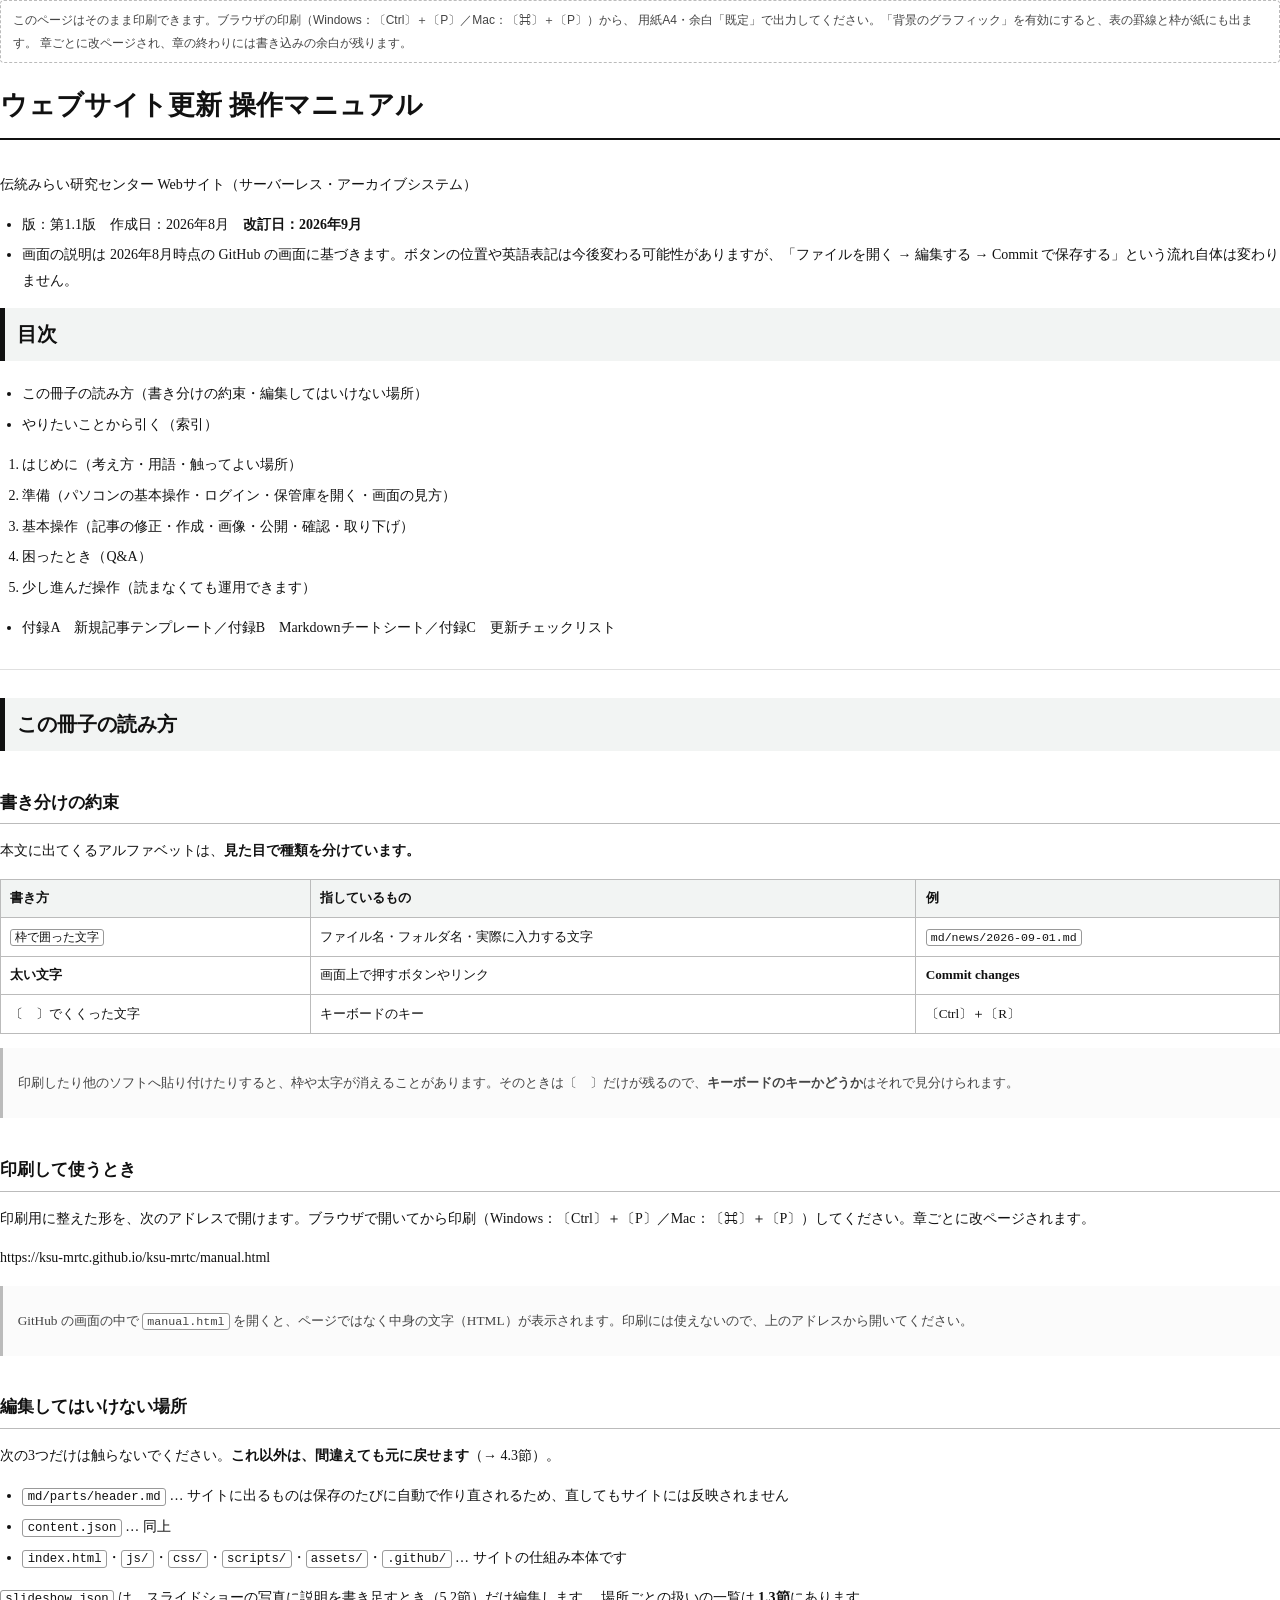
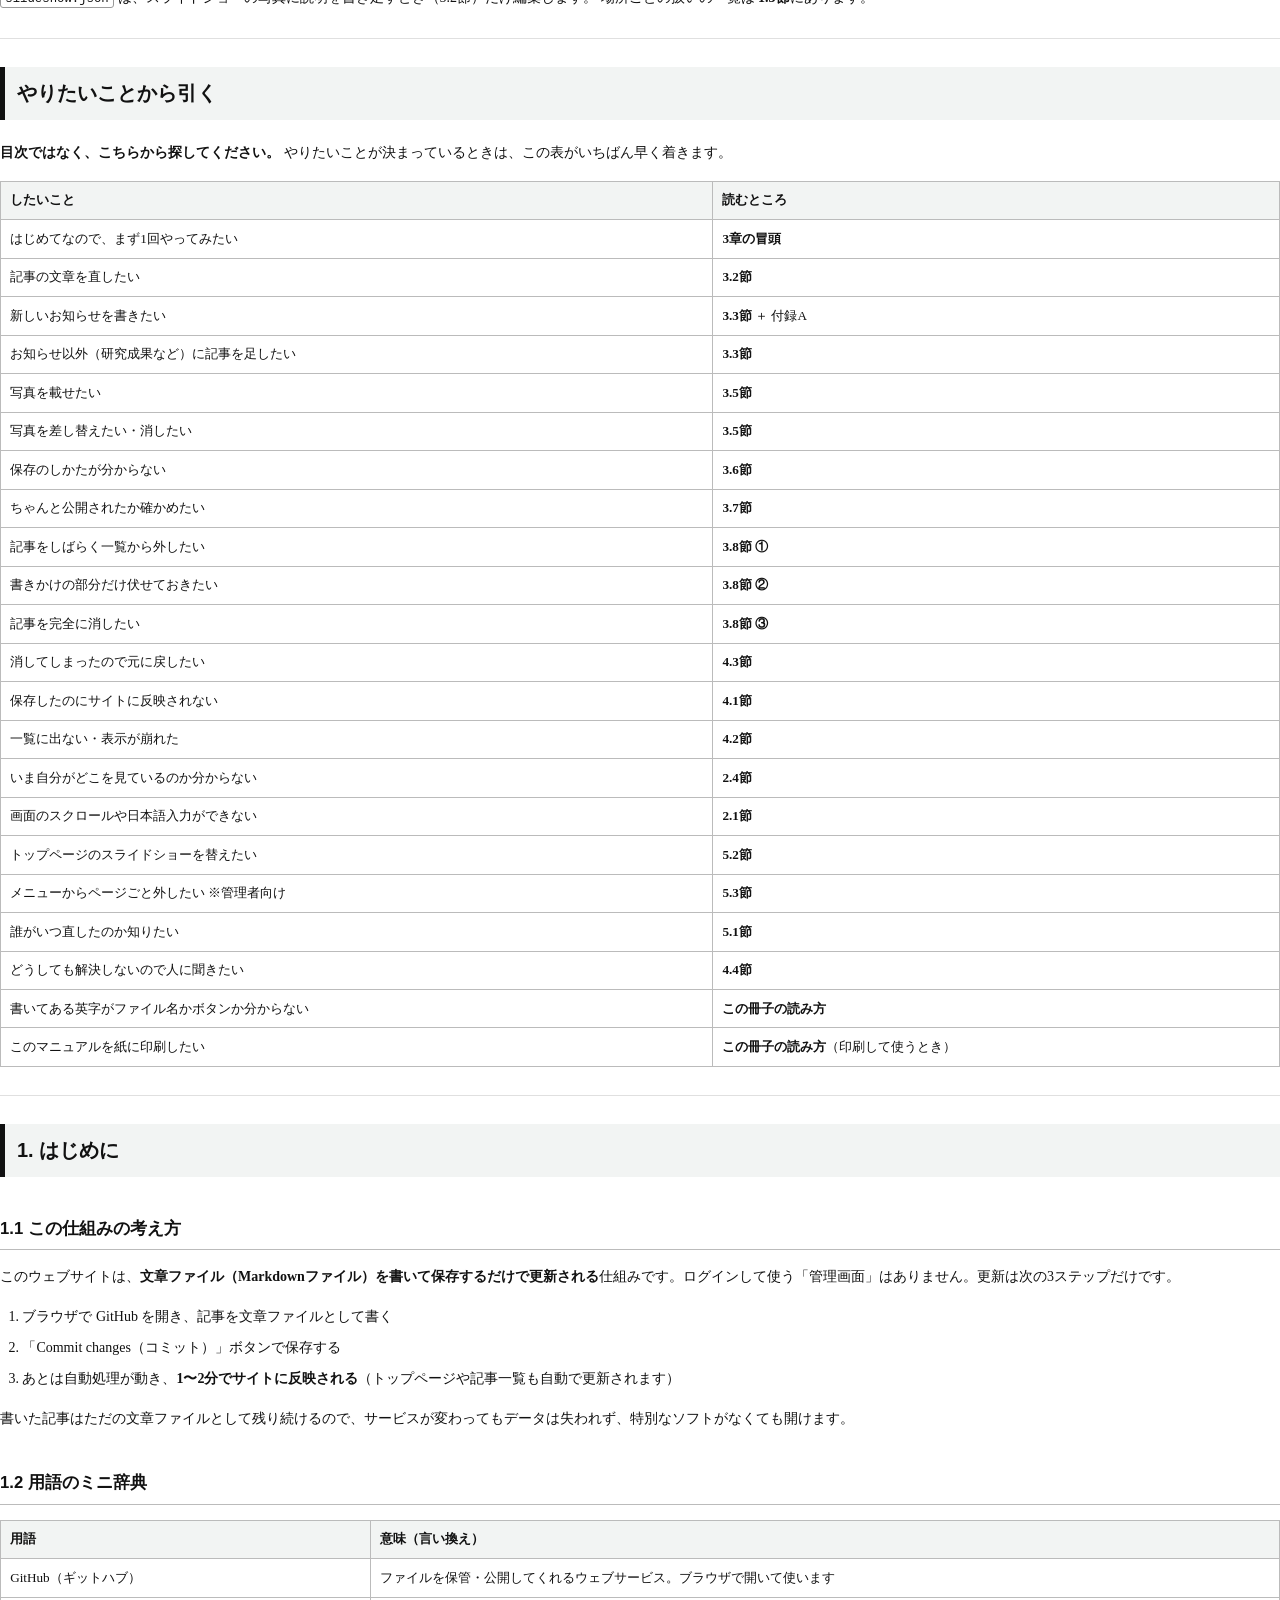
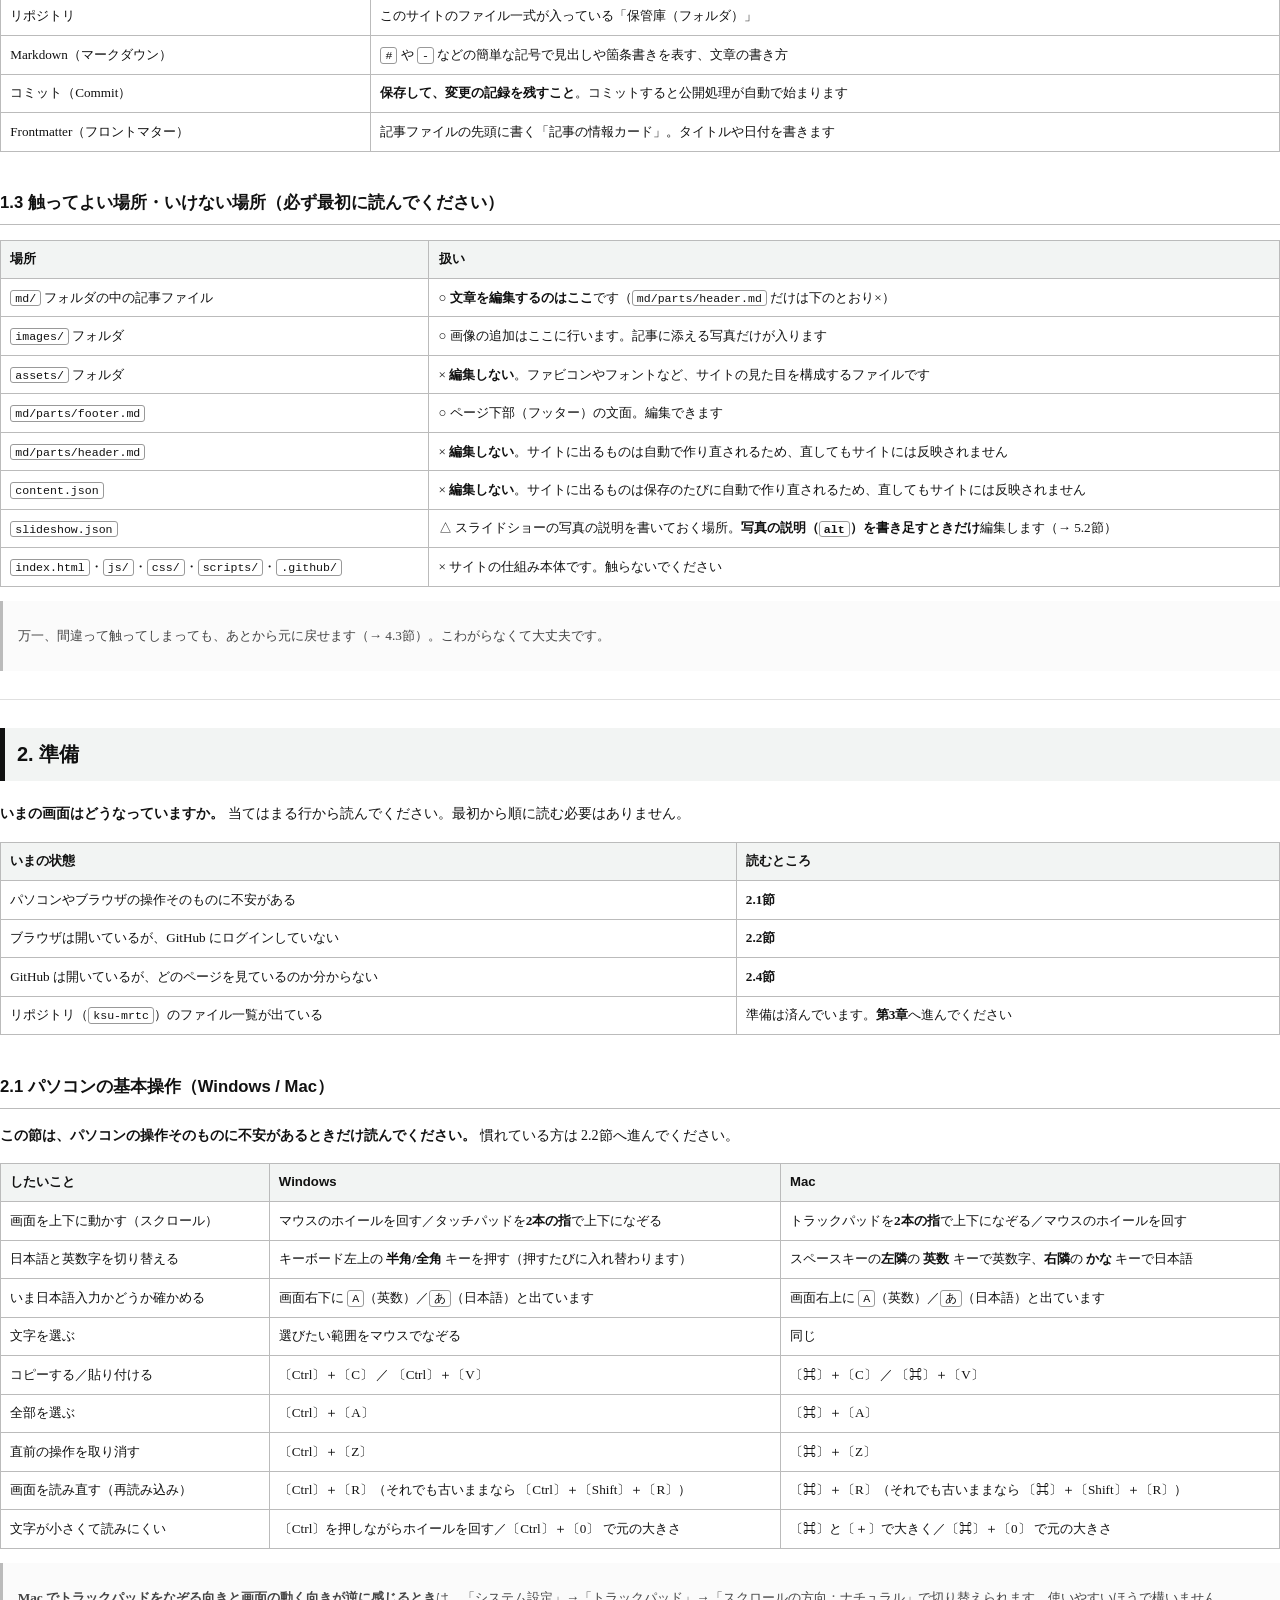
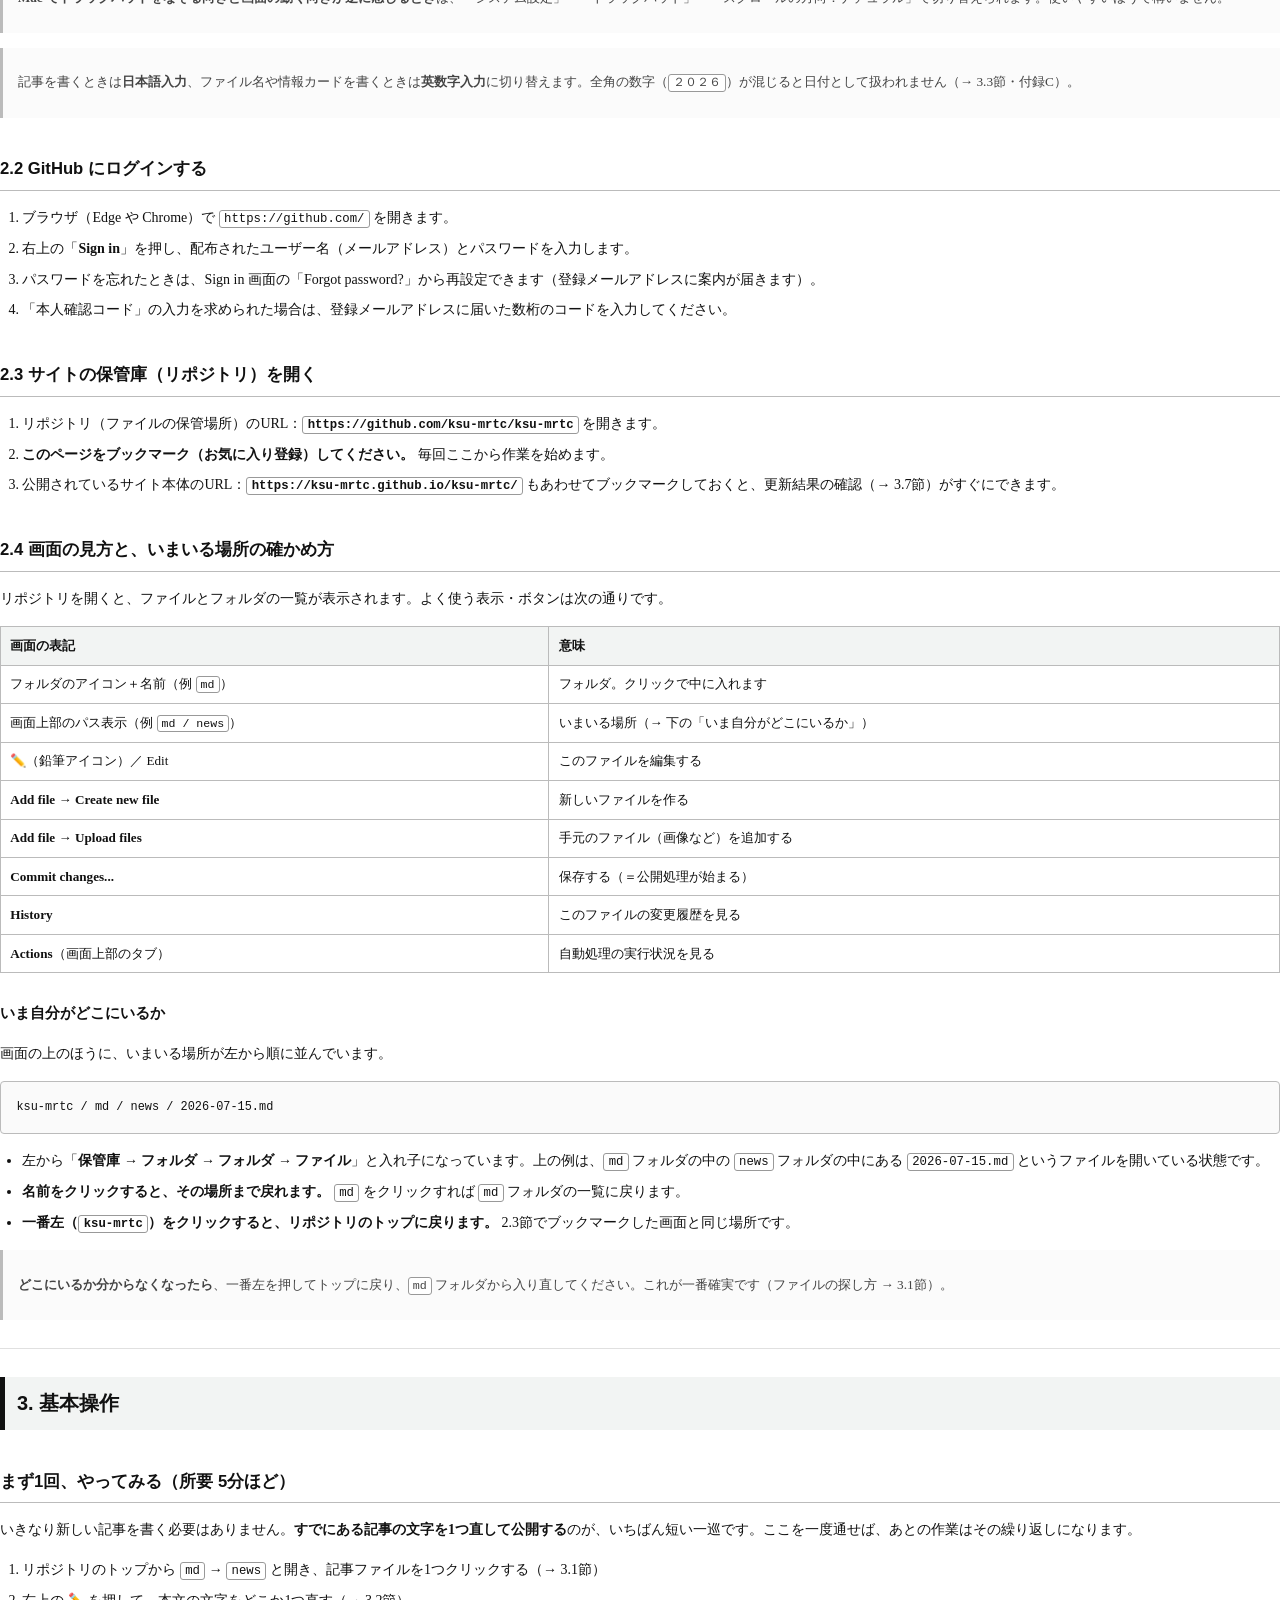
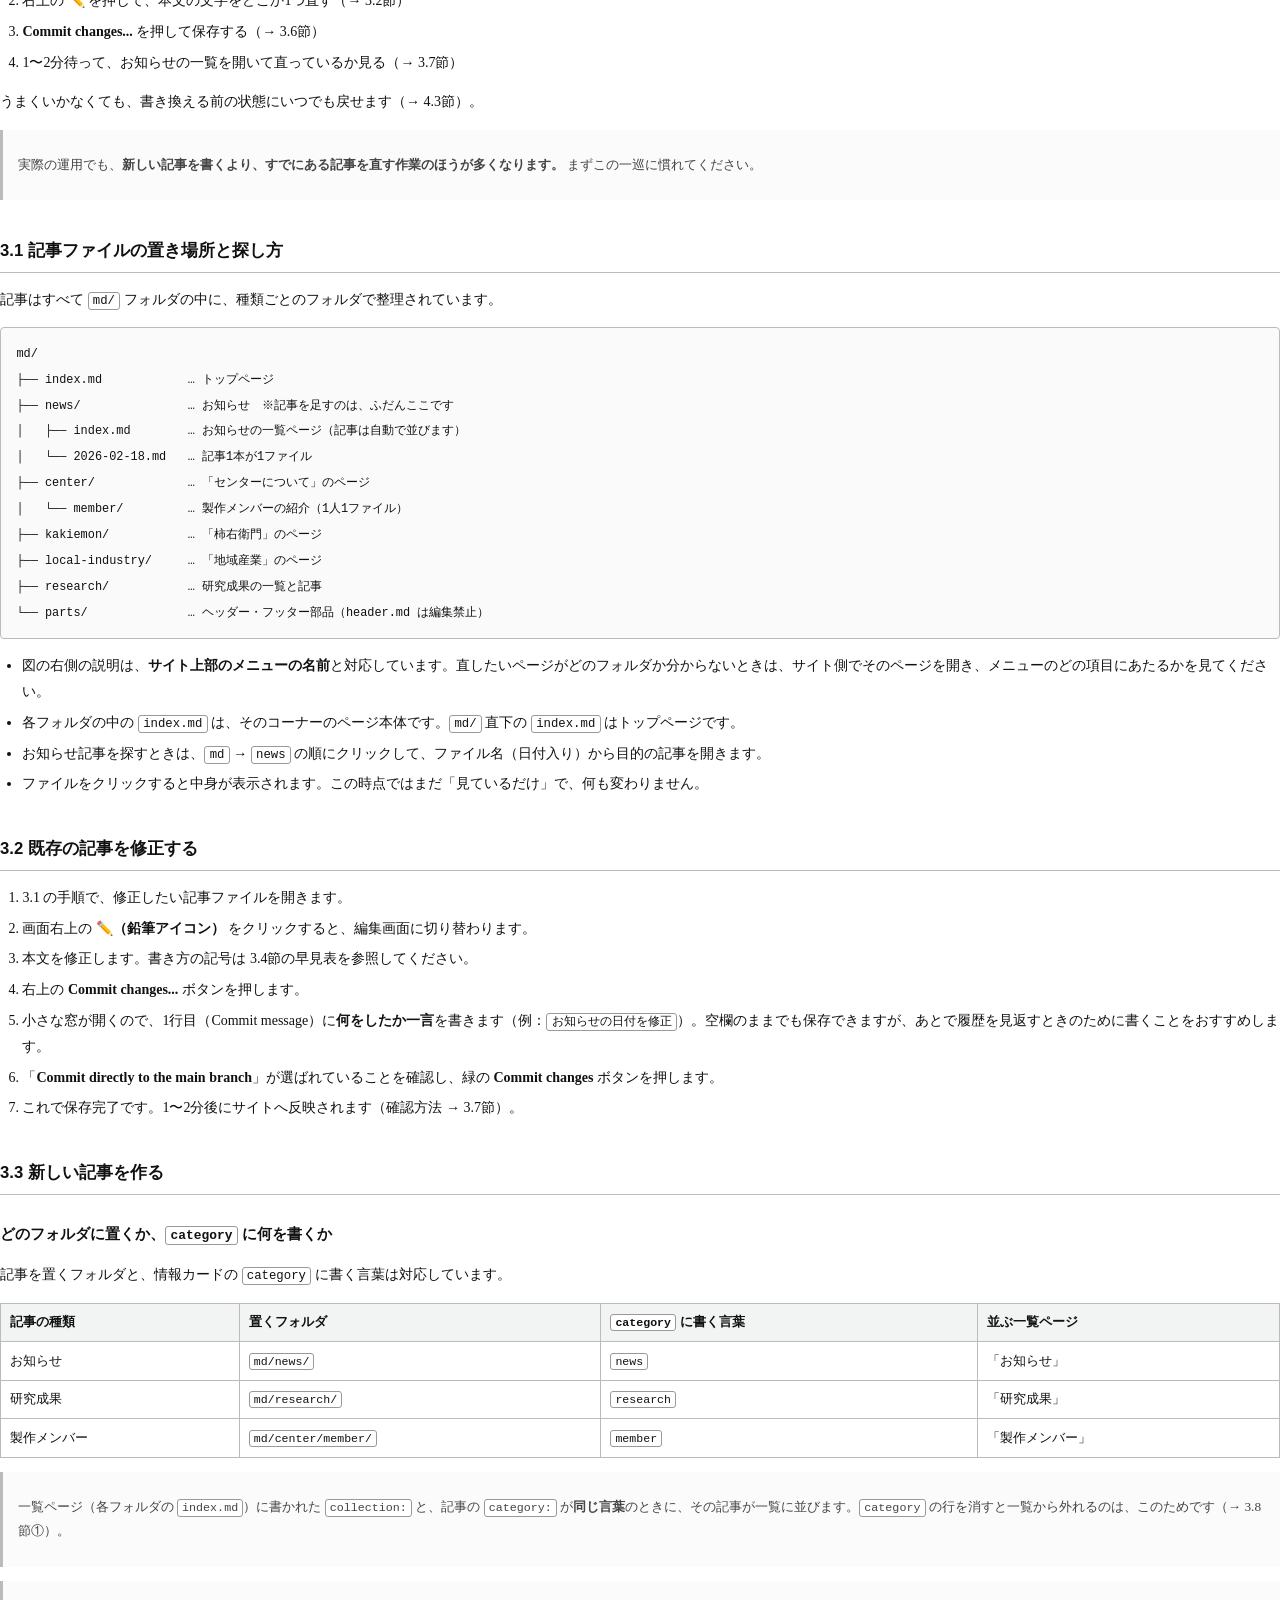
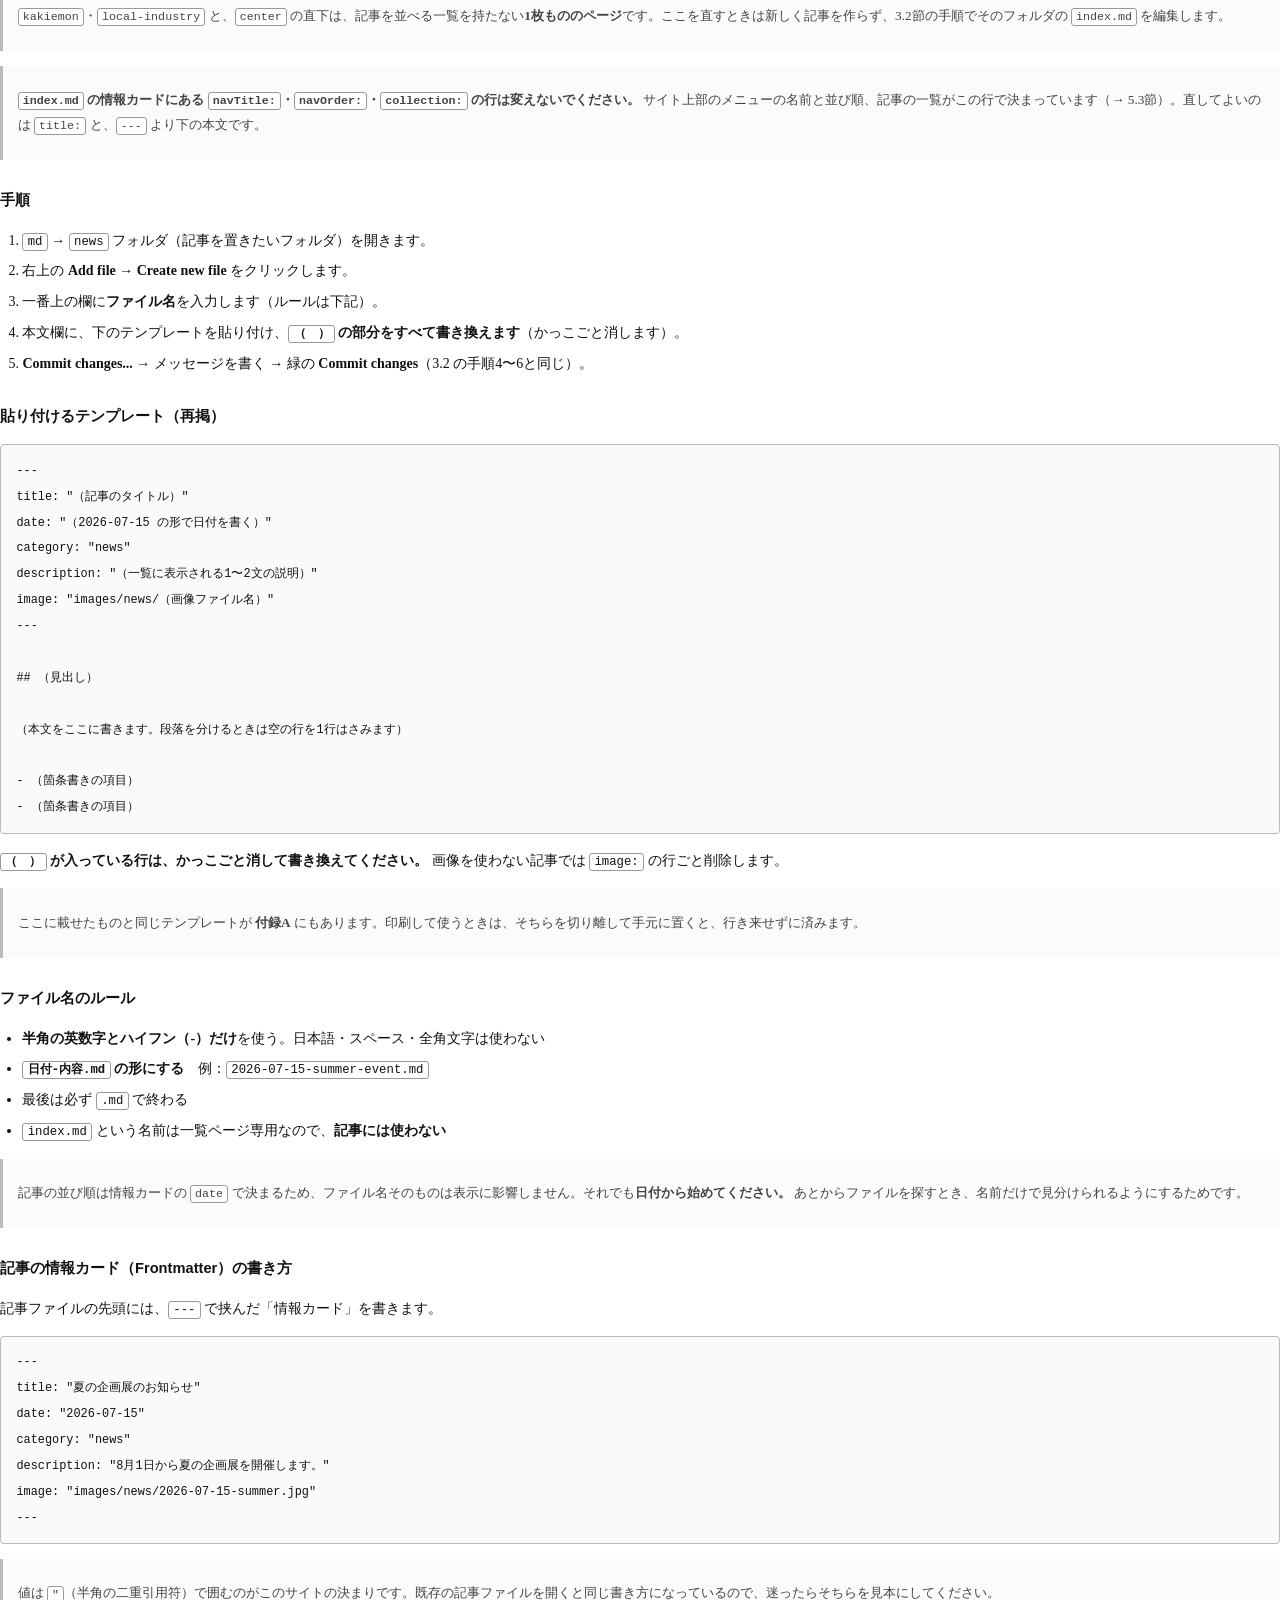
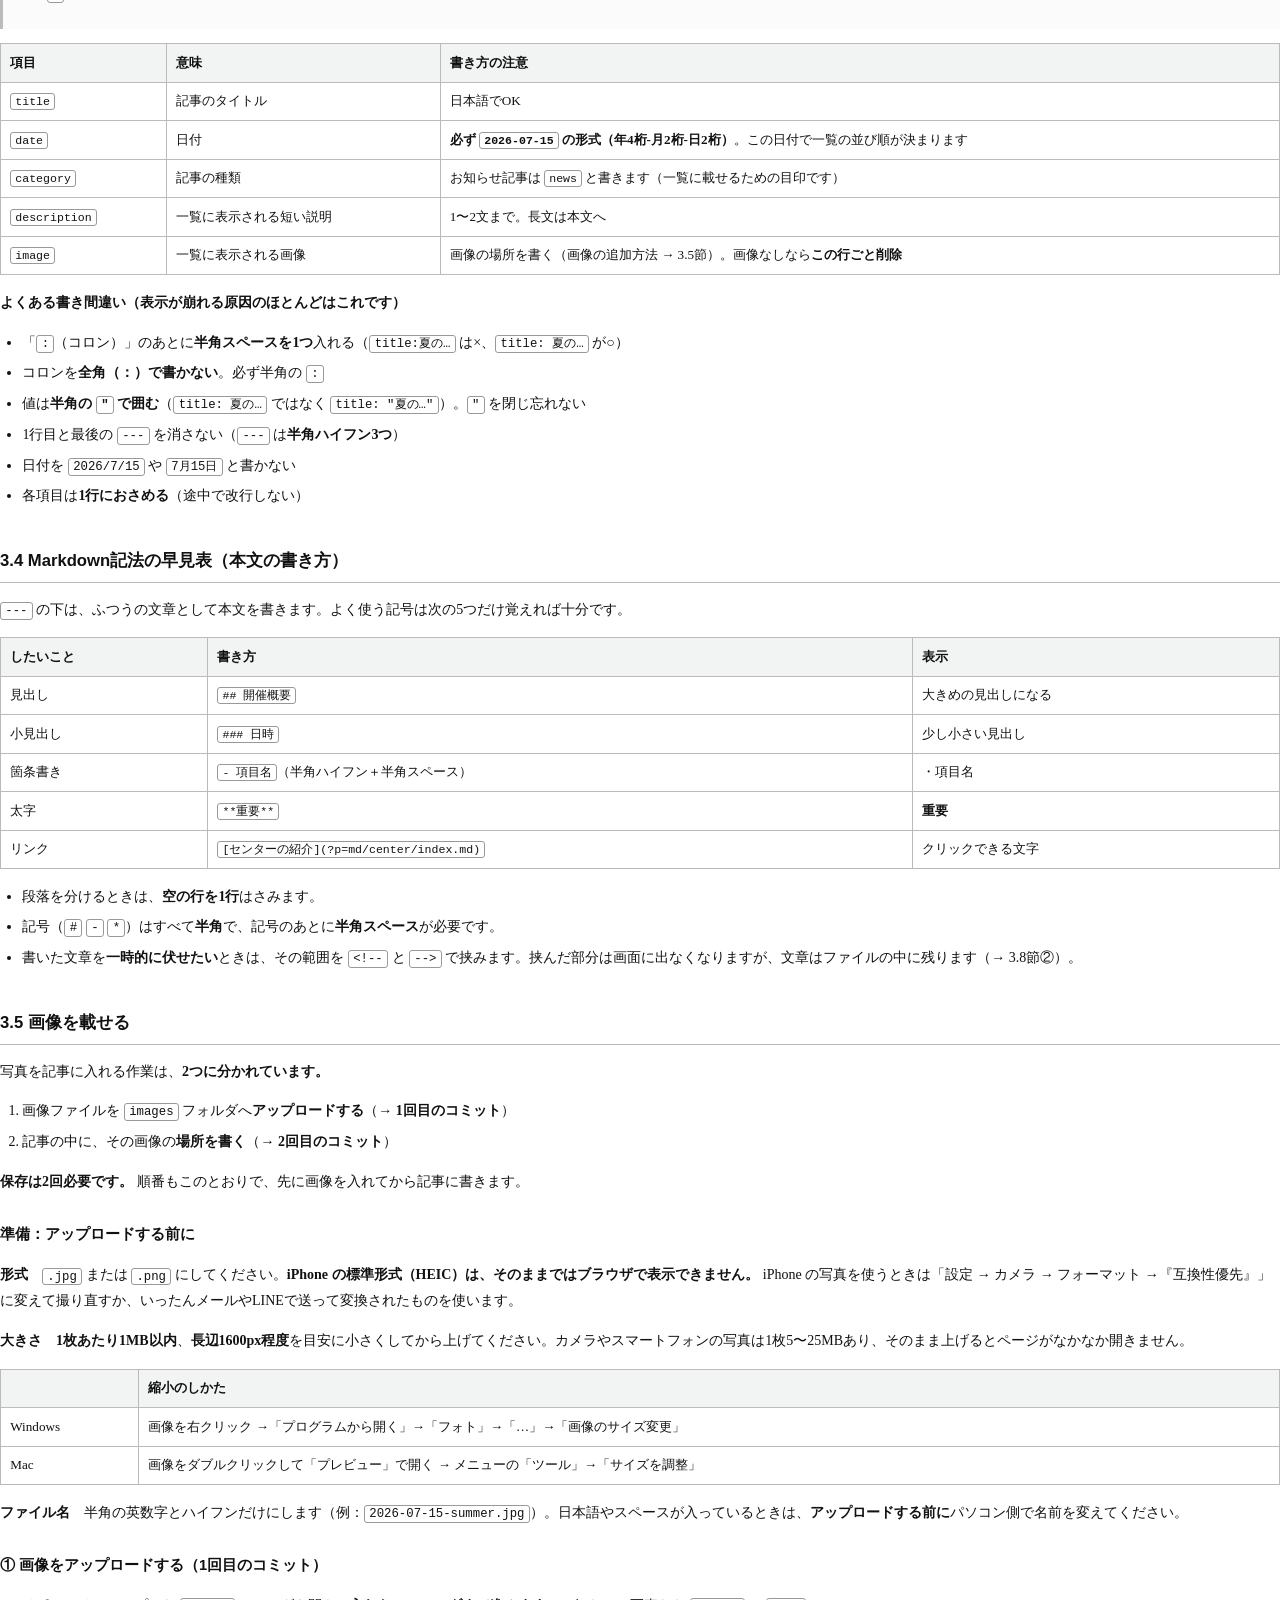
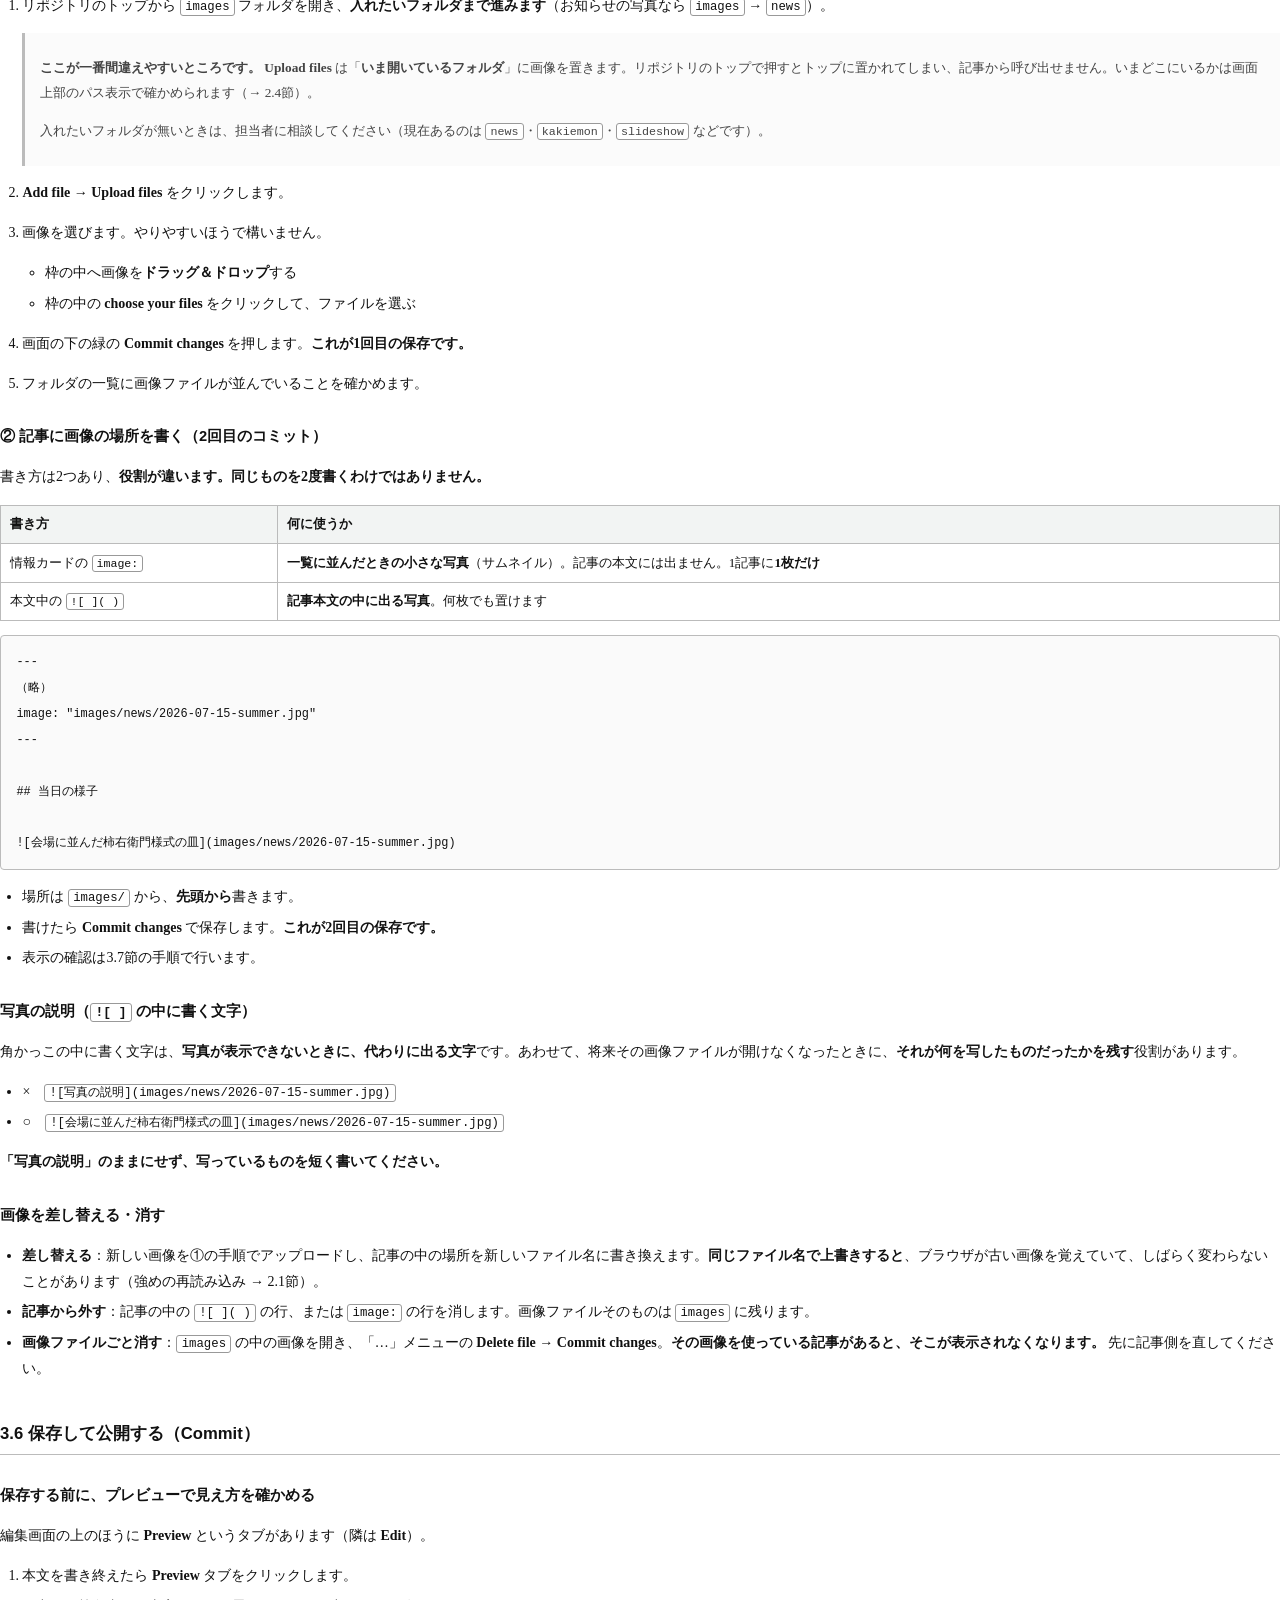
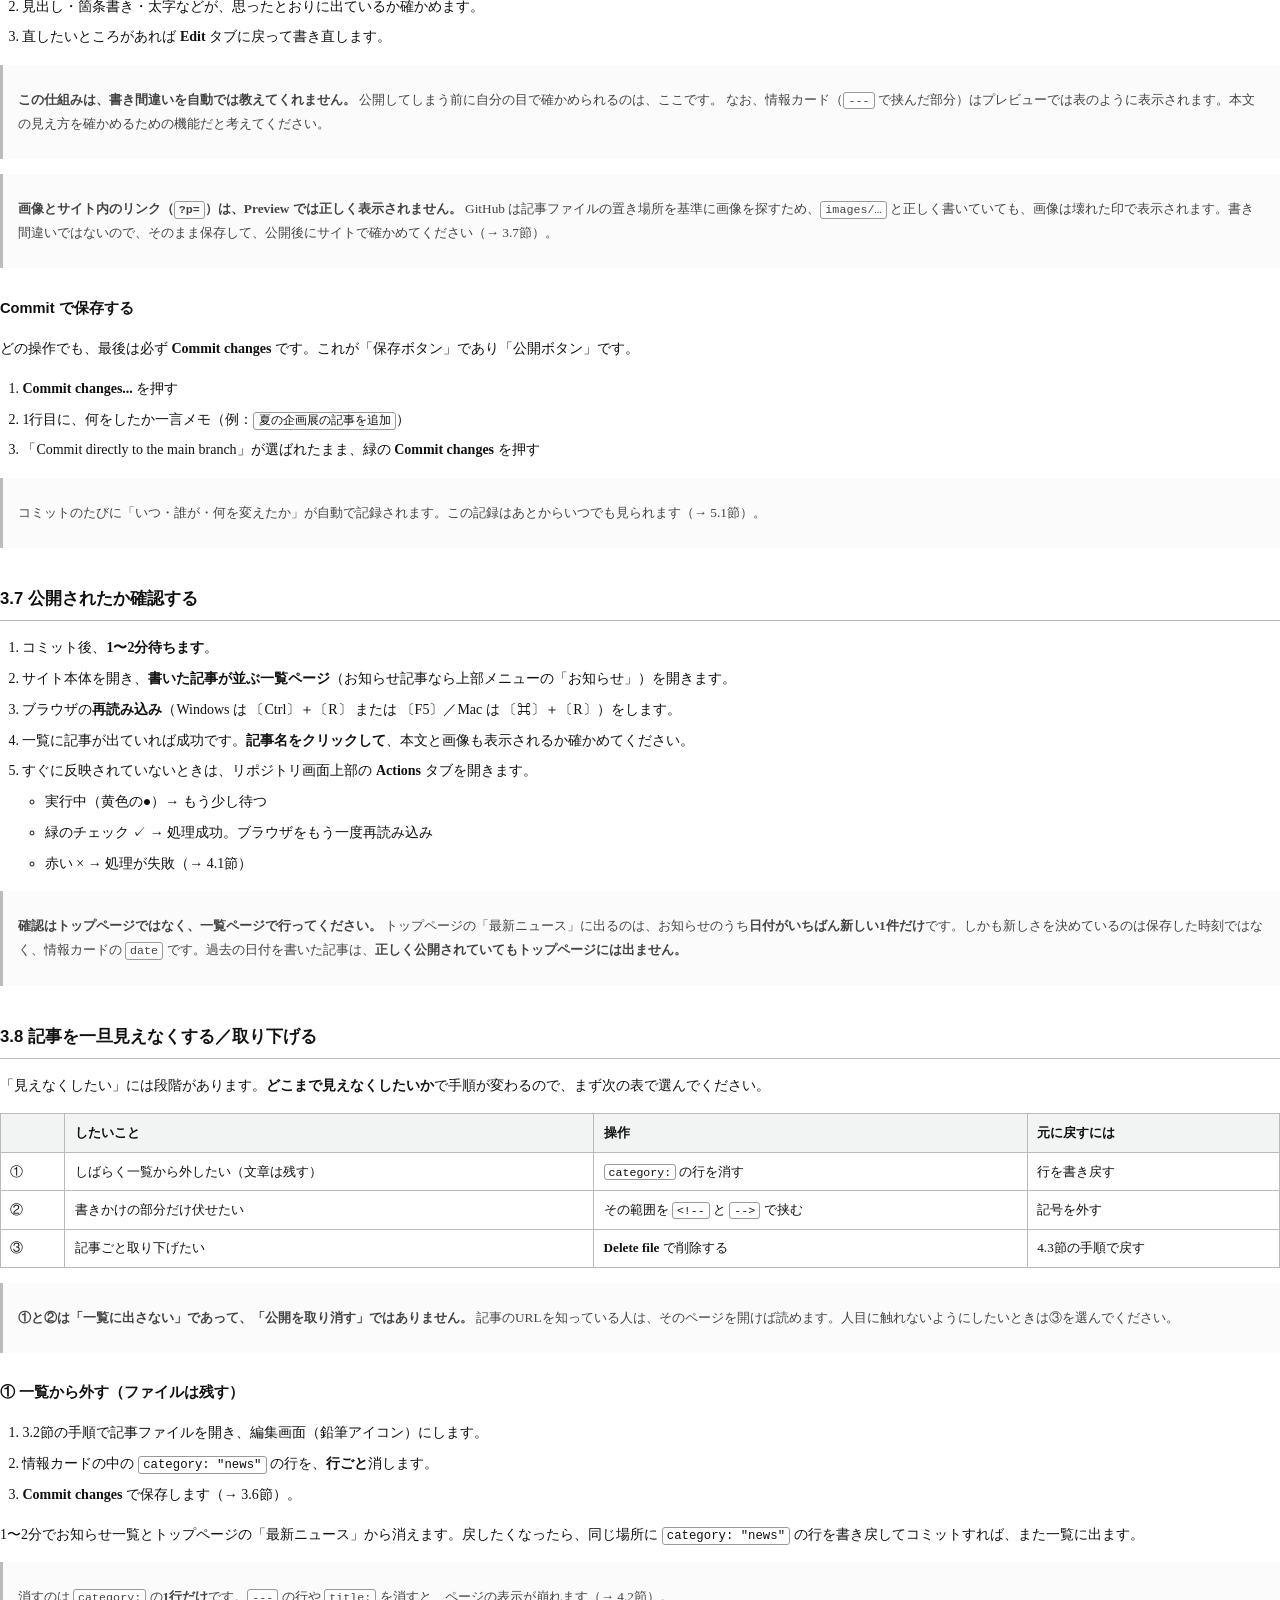
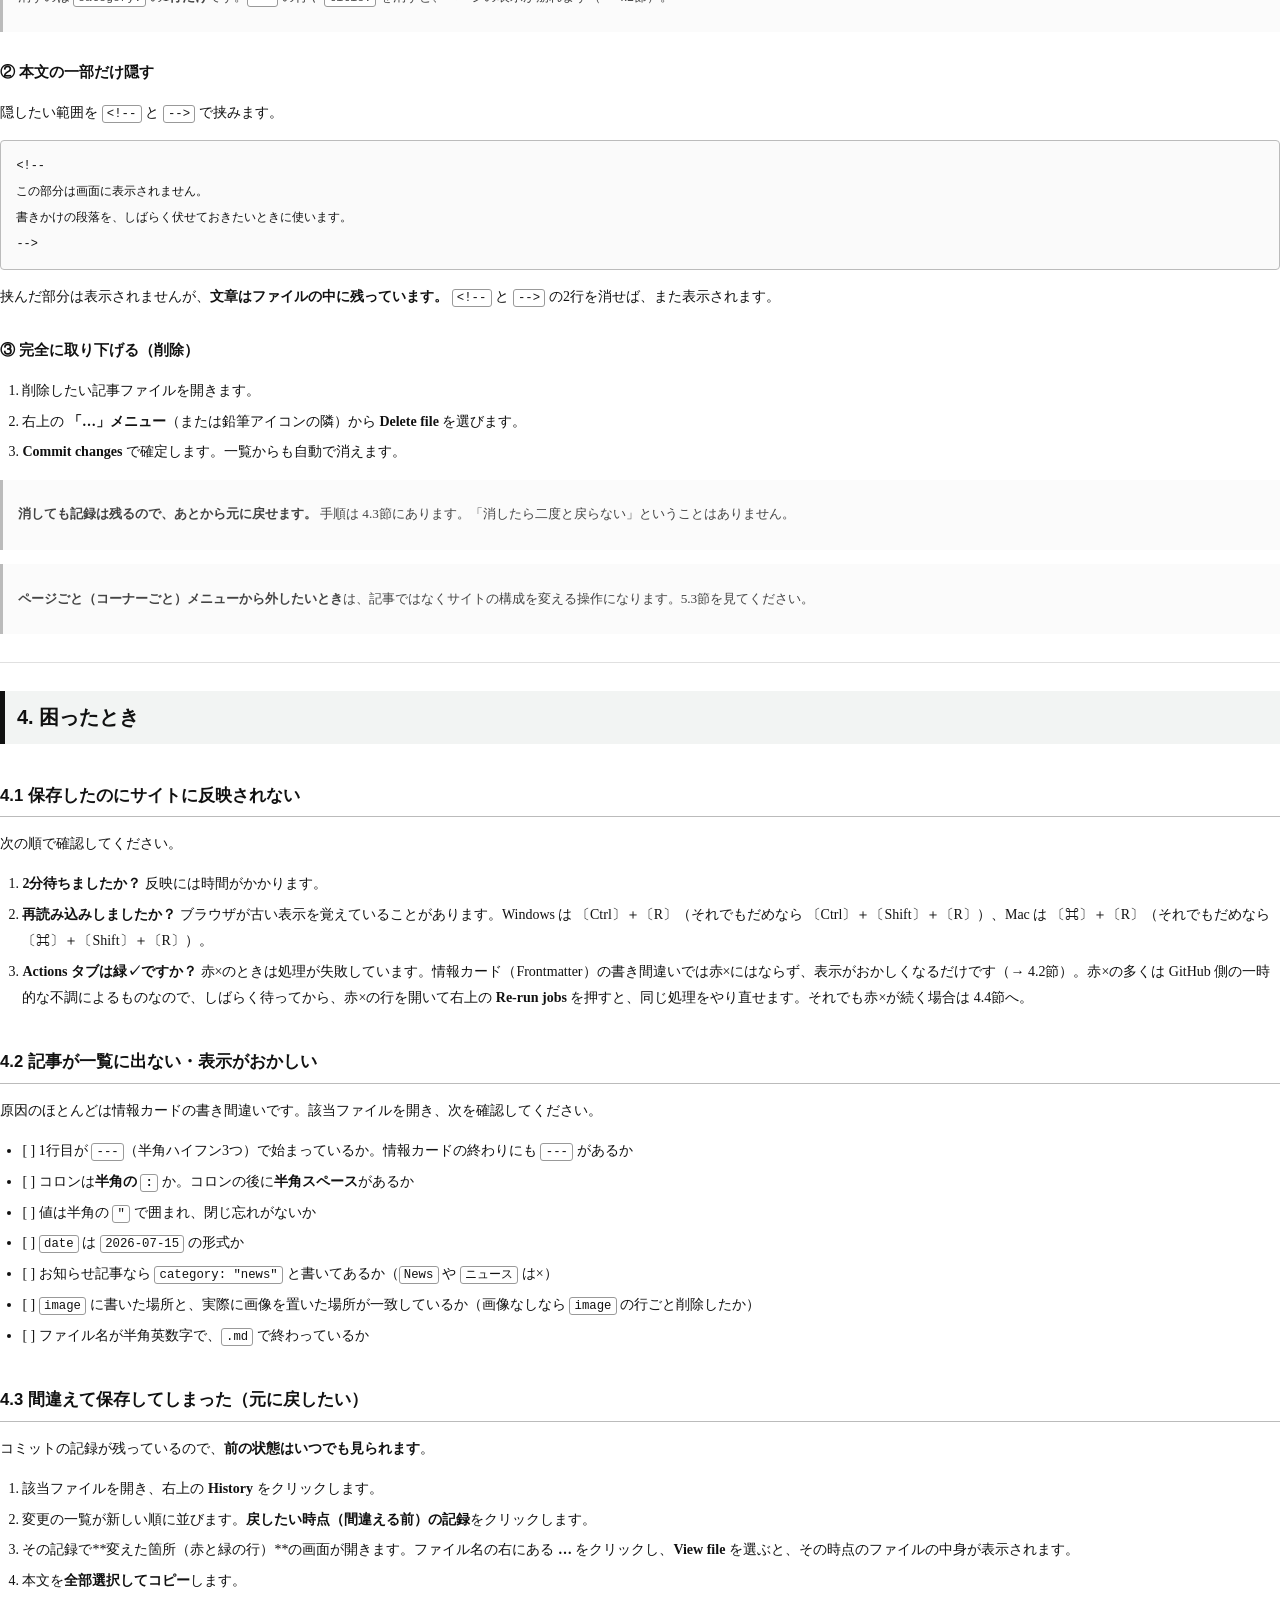
==== commit 76e87158: "docs(manual): 実際の動作と食い違う記述と、つまずきやすい点を直す 別セッションによる点検（undine）の指摘のうち、ラウンド2の前に直すべきもの。  - 5.2節：slideshow." ====
--- a/manual.html
+++ b/manual.html
@@ -121,10 +121,16 @@
 <blockquote>
 <p>印刷したり他のソフトへ貼り付けたりすると、枠や太字が消えることがあります。そのときは〔　〕だけが残るので、<strong>キーボードのキーかどうか</strong>はそれで見分けられます。</p>
 </blockquote>
+<h3>印刷して使うとき</h3>
+<p>印刷用に整えた形を、次のアドレスで開けます。ブラウザで開いてから印刷（Windows：〔Ctrl〕＋〔P〕／Mac：〔⌘〕＋〔P〕）してください。章ごとに改ページされます。</p>
+<p>https://ksu-mrtc.github.io/ksu-mrtc/manual.html</p>
+<blockquote>
+<p>GitHub の画面の中で <code>manual.html</code> を開くと、ページではなく中身の文字（HTML）が表示されます。印刷には使えないので、上のアドレスから開いてください。</p>
+</blockquote>
 <h3>編集してはいけない場所</h3>
 <p>次の3つだけは触らないでください。<strong>これ以外は、間違えても元に戻せます</strong>（→ 4.3節）。</p>
 <ul>
-<li><code>md/parts/header.md</code> … 自動で作り直されるため、直しても消えます</li>
+<li><code>md/parts/header.md</code> … サイトに出るものは保存のたびに自動で作り直されるため、直してもサイトには反映されません</li>
 <li><code>content.json</code> … 同上</li>
 <li><code>index.html</code>・<code>js/</code>・<code>css/</code>・<code>scripts/</code>・<code>assets/</code>・<code>.github/</code> … サイトの仕組み本体です</li>
 </ul>
@@ -225,6 +231,10 @@
 <td>書いてある英字がファイル名かボタンか分からない</td>
 <td><strong>この冊子の読み方</strong></td>
 </tr>
+<tr>
+<td>このマニュアルを紙に印刷したい</td>
+<td><strong>この冊子の読み方</strong>（印刷して使うとき）</td>
+</tr>
 </tbody>
 </table>
 <hr>
@@ -279,7 +289,7 @@
 <tbody>
 <tr>
 <td><code>md/</code> フォルダの中の記事ファイル</td>
-<td>○ <strong>編集するのはここだけ</strong>です</td>
+<td>○ <strong>文章を編集するのはここ</strong>です（<code>md/parts/header.md</code> だけは下のとおり×）</td>
 </tr>
 <tr>
 <td><code>images/</code> フォルダ</td>
@@ -295,15 +305,15 @@
 </tr>
 <tr>
 <td><code>md/parts/header.md</code></td>
-<td>× <strong>編集しない</strong>。自動で作り直されるため、直しても消えます</td>
+<td>× <strong>編集しない</strong>。サイトに出るものは自動で作り直されるため、直してもサイトには反映されません</td>
 </tr>
 <tr>
 <td><code>content.json</code></td>
-<td>× <strong>編集しない</strong>。保存のたびに自動で作り直されるため、直しても消えます</td>
+<td>× <strong>編集しない</strong>。サイトに出るものは保存のたびに自動で作り直されるため、直してもサイトには反映されません</td>
 </tr>
 <tr>
 <td><code>slideshow.json</code></td>
-<td>△ スライドショーの写真の一覧。保存のたびに自動で作り直されます。<strong>写真の説明（<code>alt</code>）を書き足すときだけ</strong>編集します（→ 5.2節）</td>
+<td>△ スライドショーの写真の説明を書いておく場所。<strong>写真の説明（<code>alt</code>）を書き足すときだけ</strong>編集します（→ 5.2節）</td>
 </tr>
 <tr>
 <td><code>index.html</code>・<code>js/</code>・<code>css/</code>・<code>scripts/</code>・<code>.github/</code></td>
@@ -559,6 +569,9 @@
 <blockquote>
 <p><code>kakiemon</code>・<code>local-industry</code> と、<code>center</code> の直下は、記事を並べる一覧を持たない<strong>1枚もののページ</strong>です。ここを直すときは新しく記事を作らず、3.2節の手順でそのフォルダの <code>index.md</code> を編集します。</p>
 </blockquote>
+<blockquote>
+<p><strong><code>index.md</code> の情報カードにある <code>navTitle:</code>・<code>navOrder:</code>・<code>collection:</code> の行は変えないでください。</strong> サイト上部のメニューの名前と並び順、記事の一覧がこの行で決まっています（→ 5.3節）。直してよいのは <code>title:</code> と、<code>---</code> より下の本文です。</p>
+</blockquote>
 <h4>手順</h4>
 <ol>
 <li><code>md</code> → <code>news</code> フォルダ（記事を置きたいフォルダ）を開きます。</li>
@@ -805,12 +818,15 @@
 <p>編集画面の上のほうに <strong>Preview</strong> というタブがあります（隣は <strong>Edit</strong>）。</p>
 <ol>
 <li>本文を書き終えたら <strong>Preview</strong> タブをクリックします。</li>
-<li>見出し・箇条書き・リンク・画像が、思ったとおりに出ているか確かめます。</li>
+<li>見出し・箇条書き・太字などが、思ったとおりに出ているか確かめます。</li>
 <li>直したいところがあれば <strong>Edit</strong> タブに戻って書き直します。</li>
 </ol>
 <blockquote>
 <p><strong>この仕組みは、書き間違いを自動では教えてくれません。</strong> 公開してしまう前に自分の目で確かめられるのは、ここです。
 なお、情報カード（<code>---</code> で挟んだ部分）はプレビューでは表のように表示されます。本文の見え方を確かめるための機能だと考えてください。</p>
+</blockquote>
+<blockquote>
+<p><strong>画像とサイト内のリンク（<code>?p=</code>）は、Preview では正しく表示されません。</strong> GitHub は記事ファイルの置き場所を基準に画像を探すため、<code>images/…</code> と正しく書いていても、画像は壊れた印で表示されます。書き間違いではないので、そのまま保存して、公開後にサイトで確かめてください（→ 3.7節）。</p>
 </blockquote>
 <h4>Commit で保存する</h4>
 <p>どの操作でも、最後は必ず <strong>Commit changes</strong> です。これが「保存ボタン」であり「公開ボタン」です。</p>
@@ -911,7 +927,7 @@
 <ol>
 <li><strong>2分待ちましたか？</strong> 反映には時間がかかります。</li>
 <li><strong>再読み込みしましたか？</strong> ブラウザが古い表示を覚えていることがあります。Windows は 〔Ctrl〕＋〔R〕（それでもだめなら 〔Ctrl〕＋〔Shift〕＋〔R〕）、Mac は 〔⌘〕＋〔R〕（それでもだめなら 〔⌘〕＋〔Shift〕＋〔R〕）。</li>
-<li><strong>Actions タブは緑✓ですか？</strong> 赤×のときは処理が失敗しています。多くの場合、直前に保存したファイルの情報カード（Frontmatter）の書き間違いが原因です。4.2 のチェック項目を確認して修正・再コミットしてください。それでも赤×が続く場合は 4.4節へ。</li>
+<li><strong>Actions タブは緑✓ですか？</strong> 赤×のときは処理が失敗しています。情報カード（Frontmatter）の書き間違いでは赤×にはならず、表示がおかしくなるだけです（→ 4.2節）。赤×の多くは GitHub 側の一時的な不調によるものなので、しばらく待ってから、赤×の行を開いて右上の <strong>Re-run jobs</strong> を押すと、同じ処理をやり直せます。それでも赤×が続く場合は 4.4節へ。</li>
 </ol>
 <h3>4.2 記事が一覧に出ない・表示がおかしい</h3>
 <p>原因のほとんどは情報カードの書き間違いです。該当ファイルを開き、次を確認してください。</p>
@@ -929,7 +945,8 @@
 <ol>
 <li>該当ファイルを開き、右上の <strong>History</strong> をクリックします。</li>
 <li>変更の一覧が新しい順に並びます。<strong>戻したい時点（間違える前）の記録</strong>をクリックします。</li>
-<li>その時点のファイルの中身が表示されるので、本文を<strong>全部選択してコピー</strong>します。</li>
+<li>その記録で**変えた箇所（赤と緑の行）**の画面が開きます。ファイル名の右にある <strong>…</strong> をクリックし、<strong>View file</strong> を選ぶと、その時点のファイルの中身が表示されます。</li>
+<li>本文を<strong>全部選択してコピー</strong>します。</li>
 <li>通常の手順（3.2節）でファイルを開いて編集し、中身をコピーした内容に<strong>貼り替えて</strong>コミットします。</li>
 </ol>
 <blockquote>
@@ -954,7 +971,7 @@
 </ul>
 <p>すべての変更が自動で記録されているため、「誰かが触って壊れたまま分からなくなる」ことがありません。これがこの仕組みの安心材料のひとつです。</p>
 <h3>5.2 トップページのスライドショー画像を入れ替える</h3>
-<p>トップページで切り替わる大きな写真は、<strong><code>images/slideshow/</code> フォルダに入っている画像がそのまま使われます。</strong> 保存のたびに一覧（<code>slideshow.json</code>）が自動で作り直されるため、画像を入れるか消すだけで反映されます。</p>
+<p>トップページで切り替わる大きな写真は、<strong><code>images/slideshow/</code> フォルダに入っている画像がそのまま使われます。</strong> サイトに出る写真の一覧は保存のたびにこのフォルダの中身から自動で作り直されるため、画像を入れるか消すだけで反映されます。</p>
 <ol>
 <li>3.5節①の手順で、<code>images</code> → <code>slideshow</code> フォルダに画像をアップロードします。
 <ul>
@@ -966,18 +983,32 @@
 </ol>
 <p><strong>画像を減らすとき</strong>は、<code>images/slideshow/</code> の中の画像を開き、「…」メニューの <strong>Delete file</strong> → <strong>Commit changes</strong> です。</p>
 <h4>写真の説明を書き足す（任意）</h4>
-<p>写真に何が写っているかの説明（→ 3.5節「写真の説明」）は、リポジトリのトップにある <strong><code>slideshow.json</code></strong> に書きます。画像を上げて保存したあと、数分待ってから開くと、新しい画像の行が加わっています。</p>
+<p>写真に何が写っているかの説明（→ 3.5節「写真の説明」）は、リポジトリのトップにある <strong><code>slideshow.json</code></strong> に、<strong>画像の場所（<code>src</code>）と説明（<code>alt</code>）の組を自分で書き足します。</strong> このファイルは自動では書き換わらないため、新しく上げた画像の行はここには現れません。</p>
+<ol>
+<li>リポジトリのトップで <strong><code>slideshow.json</code></strong> を開き、編集します。</li>
+<li>次の形で、新しい画像の組を書き足します（例は2枚分）。</li>
+</ol>
 <pre><code>[
   {
     &quot;src&quot;: &quot;images/slideshow/hakata-ningyo-01.jpg&quot;,
     &quot;alt&quot;: &quot;黒い台座に並べられた博多人形。手前は十二単をまとった女性の人形&quot;
+  },
+  {
+    &quot;src&quot;: &quot;images/slideshow/01-orimono.jpg&quot;,
+    &quot;alt&quot;: &quot;ここに、写真に写っているものの説明を書く&quot;
   }
 ]
 </code></pre>
-<ul>
-<li>書き換えてよいのは <strong><code>alt</code> の <code>&quot; &quot;</code> の中だけ</strong>です。最初はファイル名が入っているので、写真の説明に置き換えます。</li>
-<li><code>src</code>（画像の場所）や並び順は書き換えないでください。保存のたびに、フォルダの中身から作り直されます。</li>
-<li>書き足した説明は、次に作り直されるときも引き継がれます。</li>
+<ol start="3">
+<li><strong>Commit changes</strong> で保存します。</li>
+</ol>
+<ul>
+<li><code>src</code> は、<code>images/slideshow/</code> に続けて、上げた画像の<strong>ファイル名を正確に</strong>書きます。</li>
+<li>1枚分は <code>{ }</code> で挟んだ2行です。組と組のあいだは <code>,</code>（半角カンマ）で区切り、<strong>最後の組のうしろにはカンマを付けません。</strong></li>
+<li>表示される順番は、ここに書いた順ではなく<strong>ファイル名の順</strong>です。</li>
+<li>説明を書き足さなかった画像は、ファイル名が説明の代わりに使われます。</li>
+<li>カンマや <code>&quot;</code> の書き間違いでファイルが読めない形になっても、写真の表示は壊れません。ただし、<strong>すべての写真の説明がファイル名に戻ります。</strong> 保存後にトップページの写真が出ているか、説明が残っているかを確かめてください。</li>
+<li>画像を消したときは、その組も消しておくと分かりやすくなります（残っていても表示は壊れません）。</li>
 </ul>
 <h3>5.3 新しいコーナー（メニュー項目）を増やしたいとき ※管理者向け</h3>
 <p><code>md/</code> の直下に新しいフォルダを作り、その中に <code>index.md</code> を置いて、情報カードに <code>navTitle:</code>（メニューに表示する名前）と <code>navOrder:</code>（並び順の数字）を書くと、サイト上部のメニューに自動で追加されます。記事一覧を自動表示させたい場合は <code>collection:</code> に記事の <code>category</code> と同じ言葉を書きます。通常の記事更新では使わないため、詳細は管理者にご相談ください。</p>
@@ -1026,7 +1057,7 @@
 <li>[ ] テンプレートの <strong><code>（　）</code> が残っていない</strong></li>
 <li>[ ] <strong>本文を書いた</strong>（情報カードだけで終わっていない）</li>
 <li>[ ] 画像を使う場合、<code>images/</code> にアップロードし、場所の書き間違いがない</li>
-<li>[ ] <strong>Preview タブ</strong>で見え方を確かめた</li>
+<li>[ ] <strong>Preview タブ</strong>で見え方を確かめた（画像とリンクは Preview では出ないので、公開後にサイトで確かめる）</li>
 <li>[ ] <strong>Commit changes を押した</strong>（押すまで保存されません）</li>
 <li>[ ] 2分待って、サイトを再読み込みして表示を確認した</li>
 </ul>
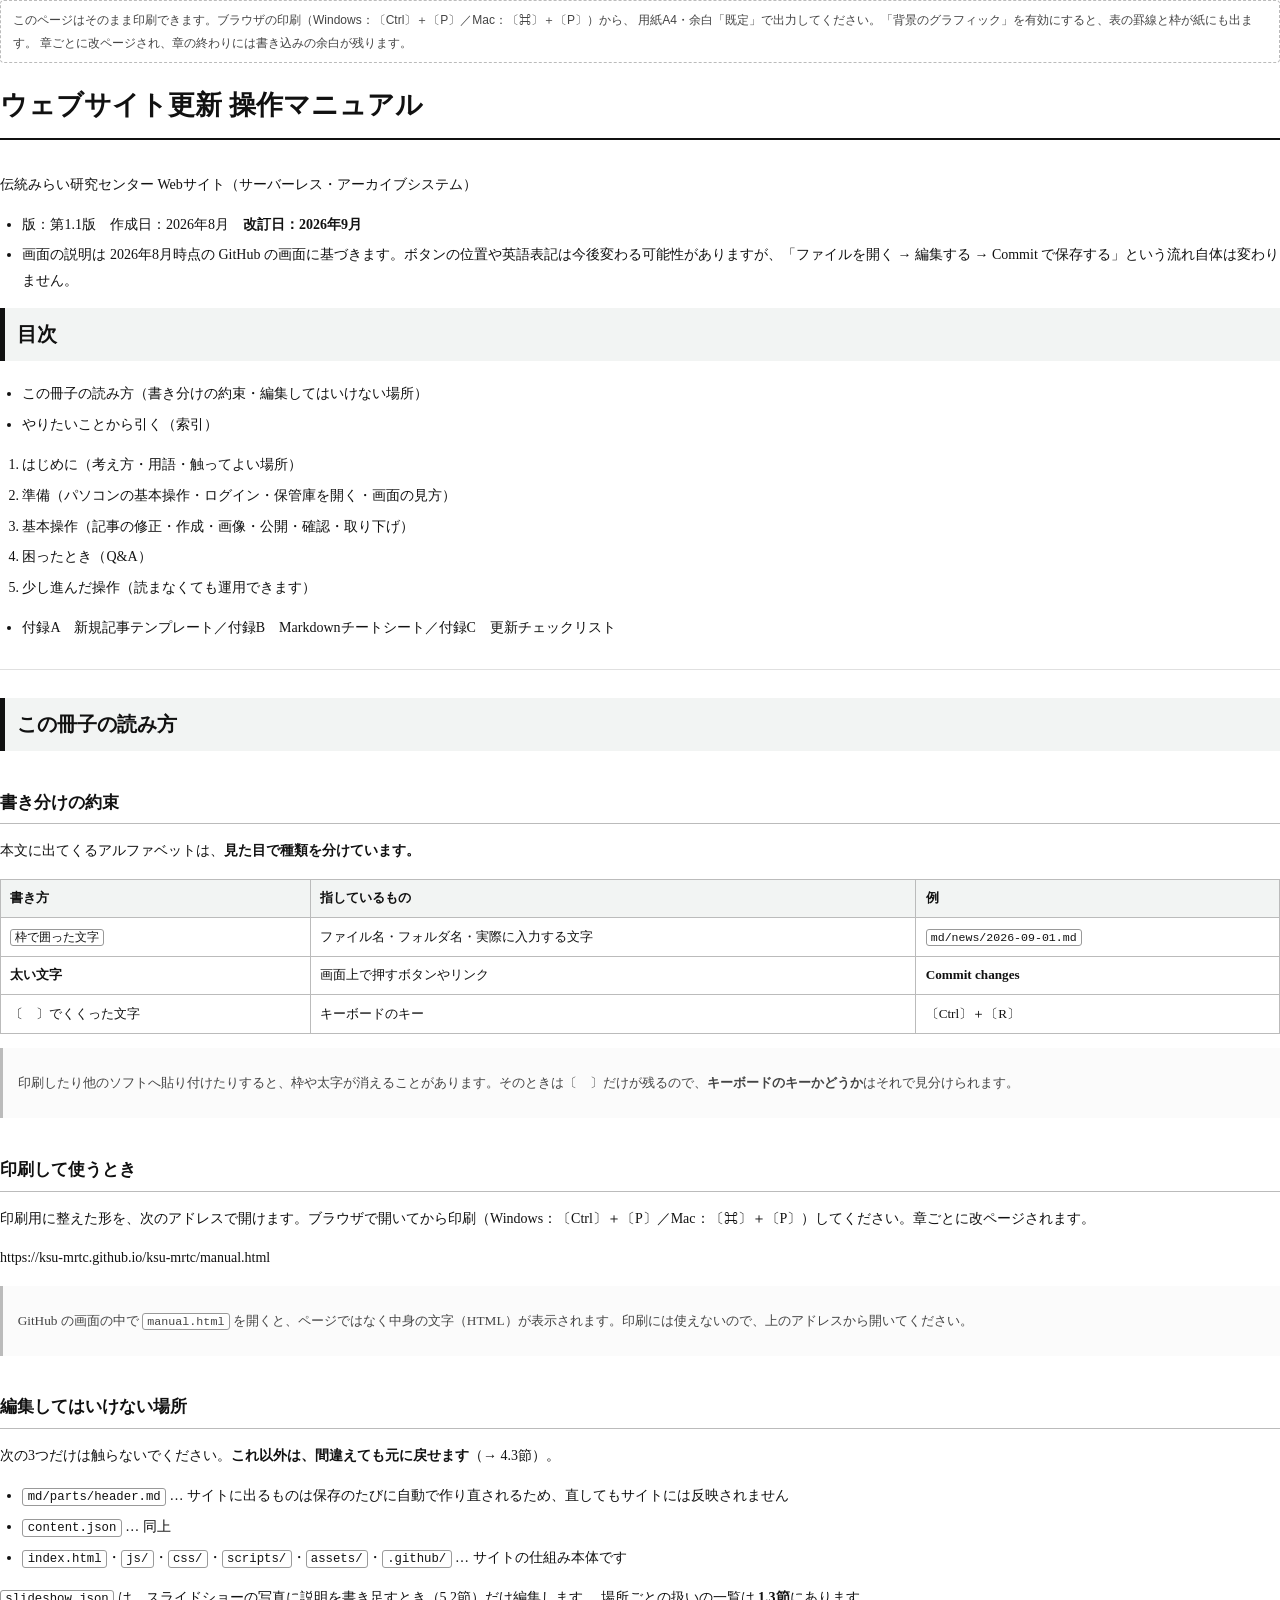
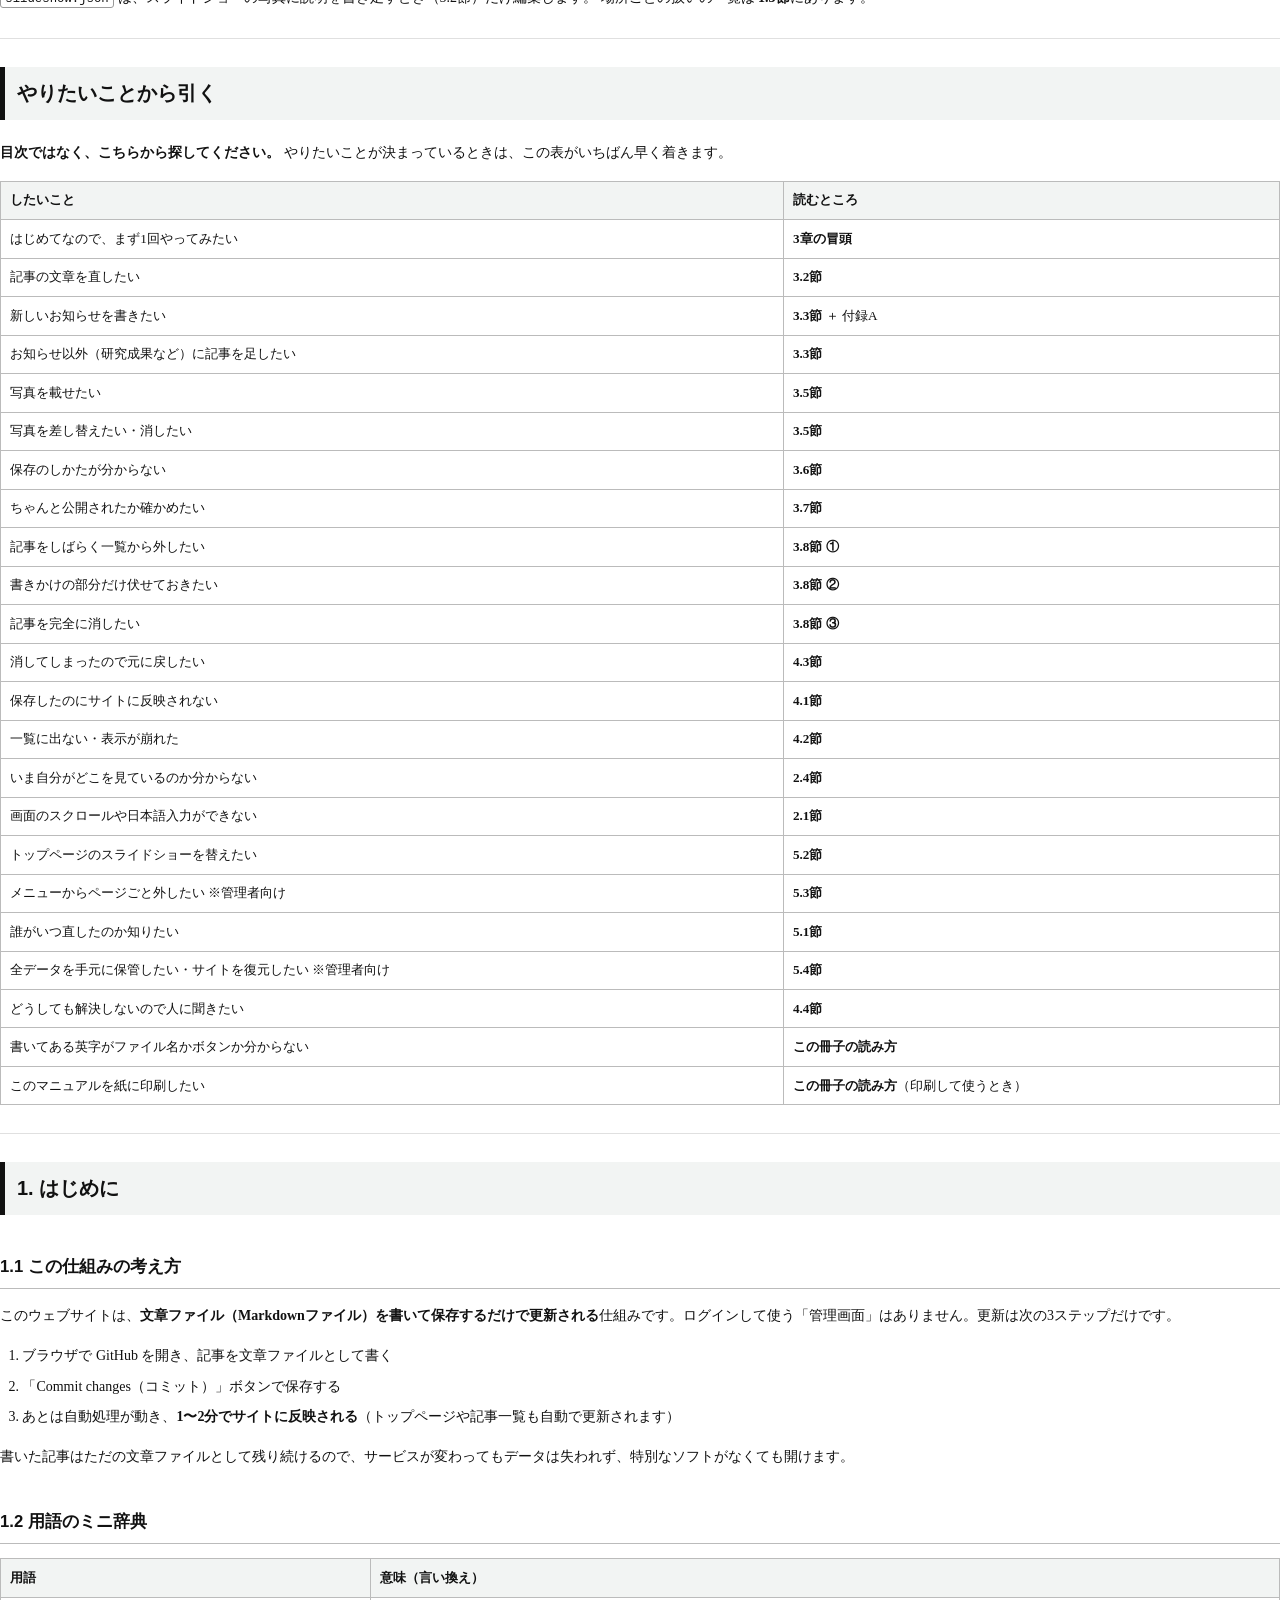
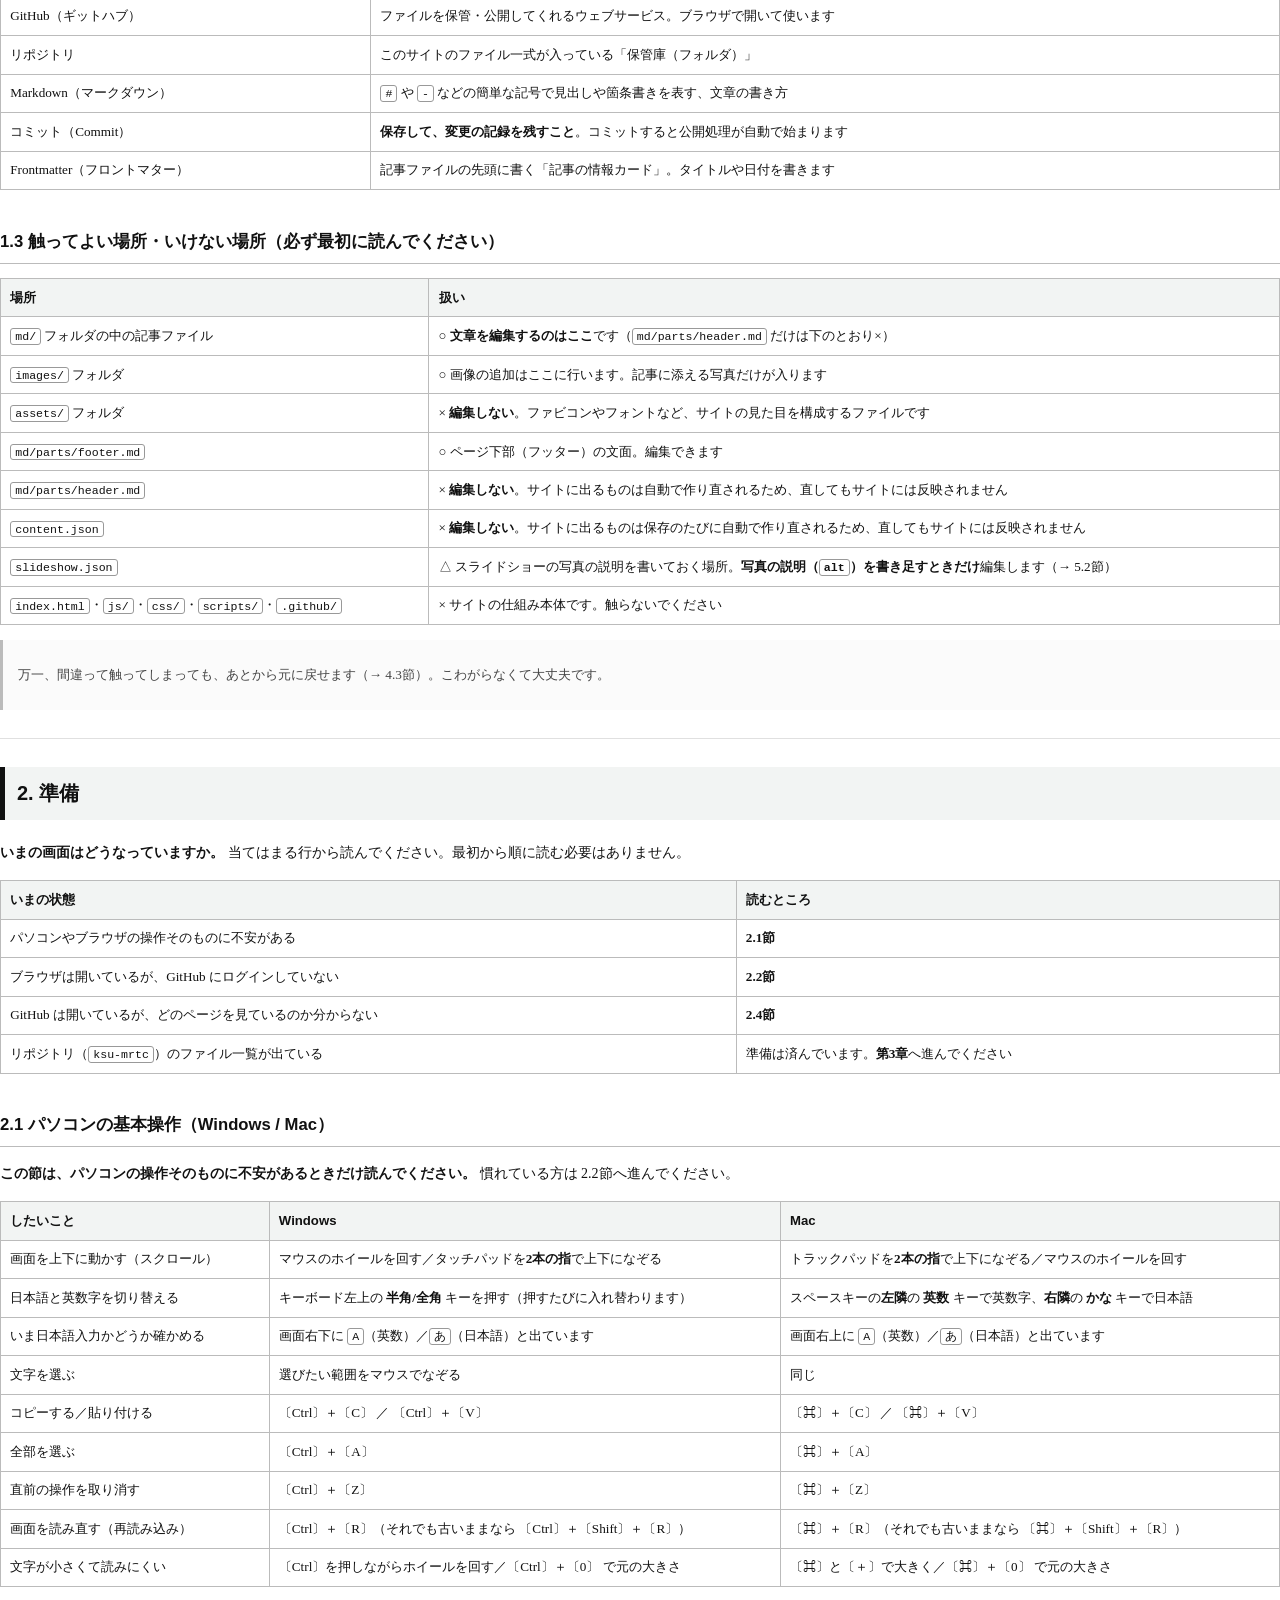
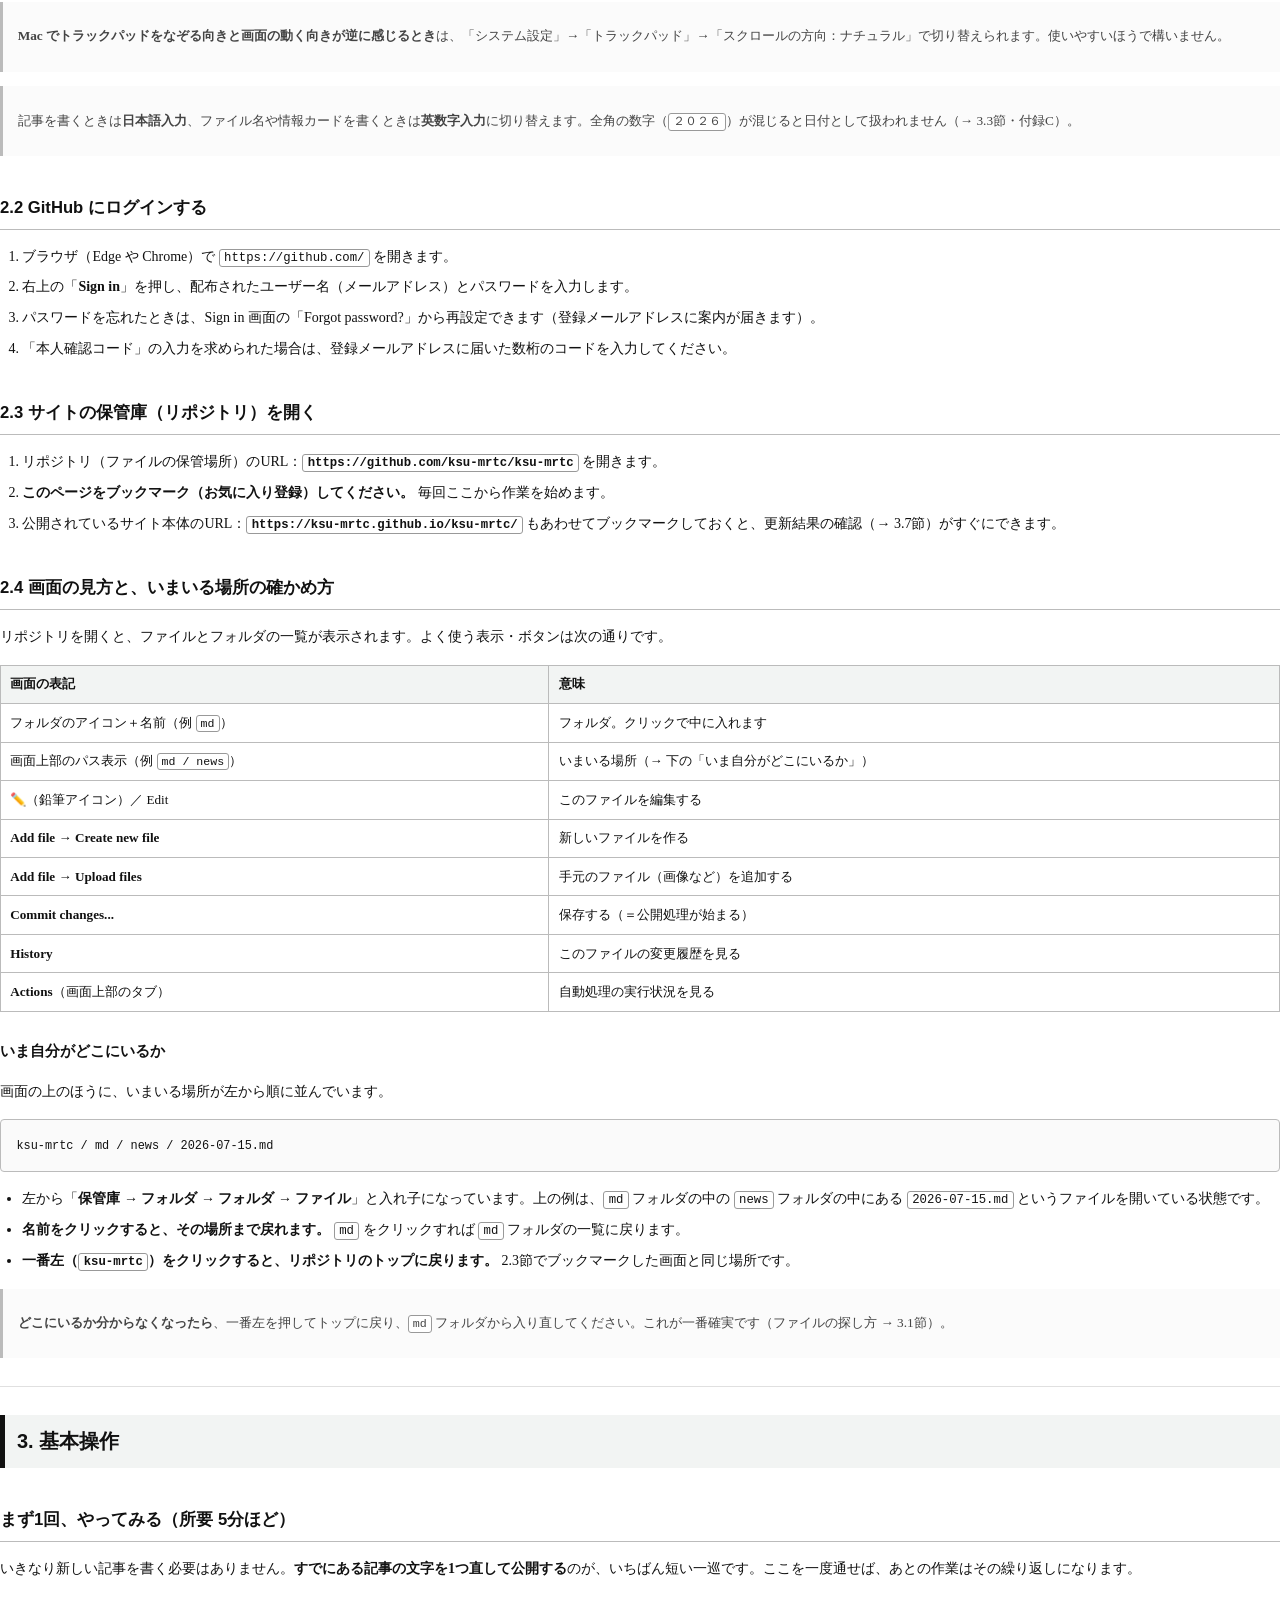
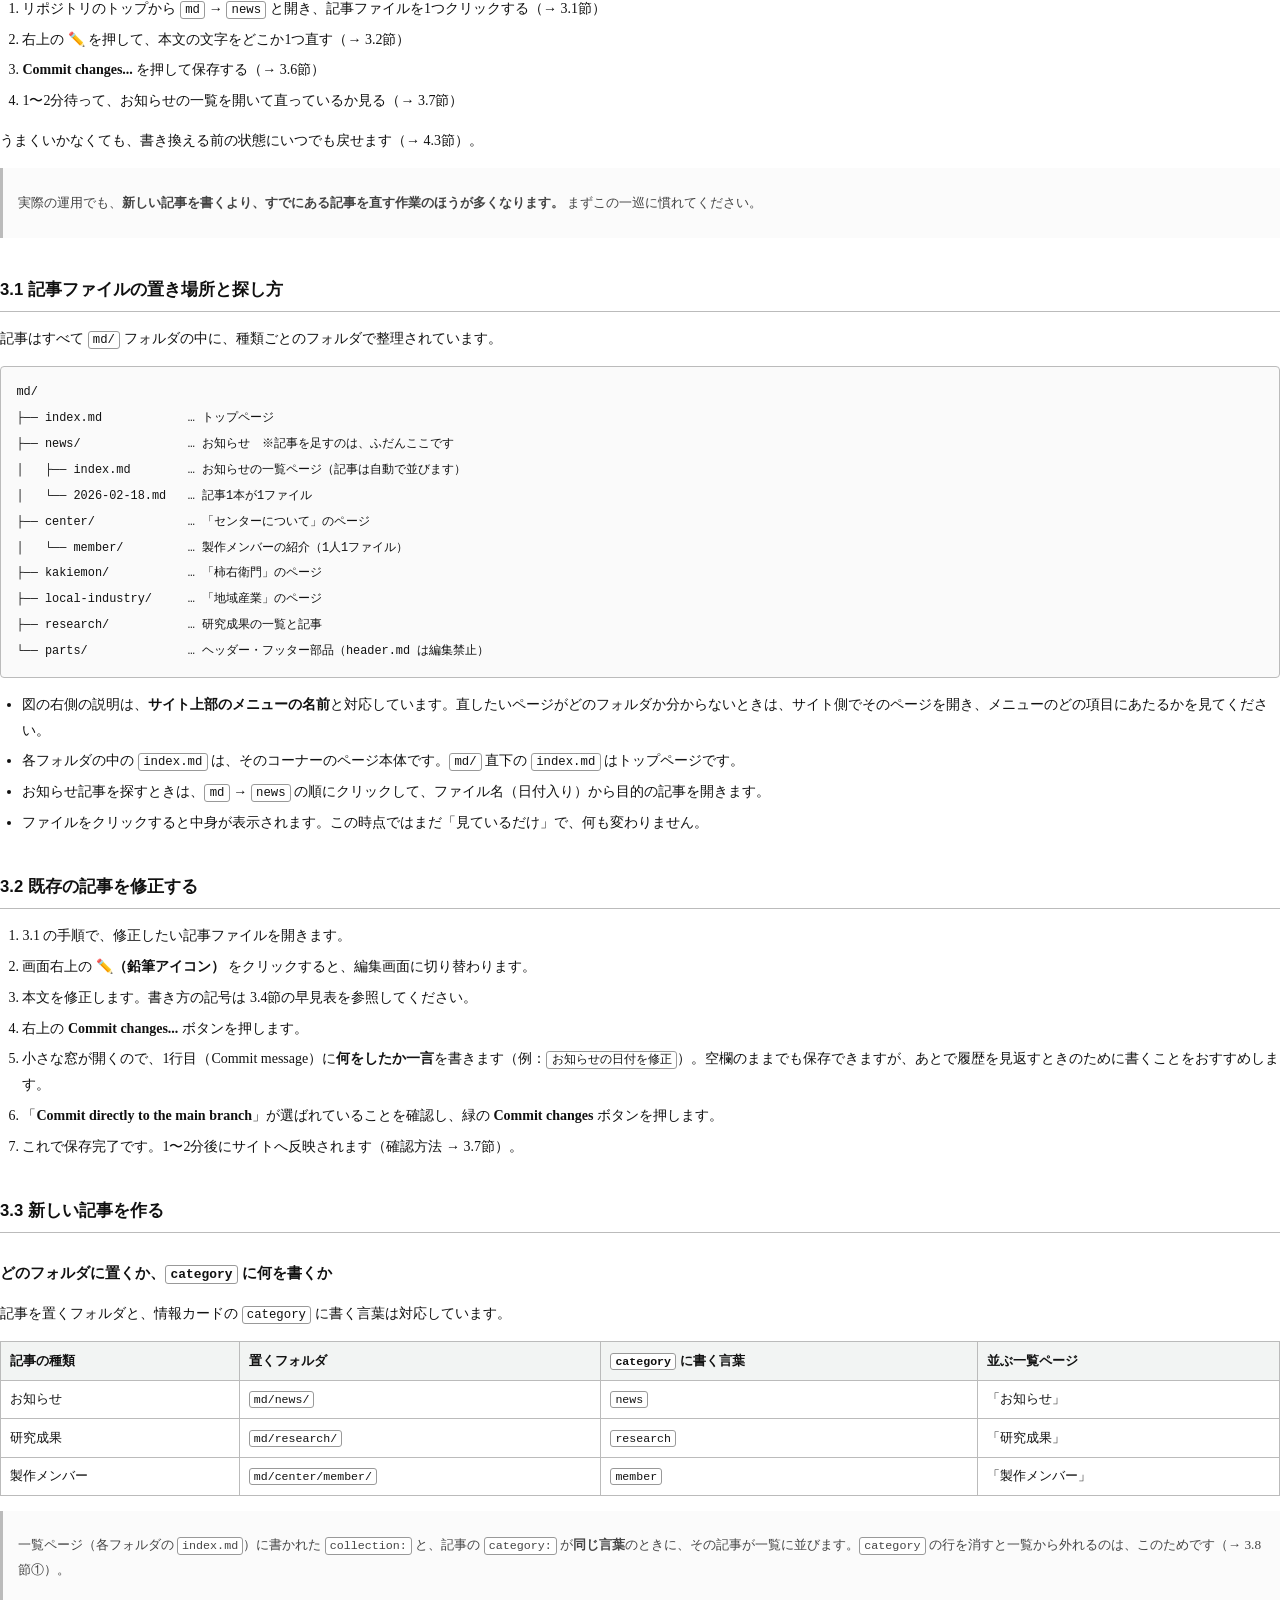
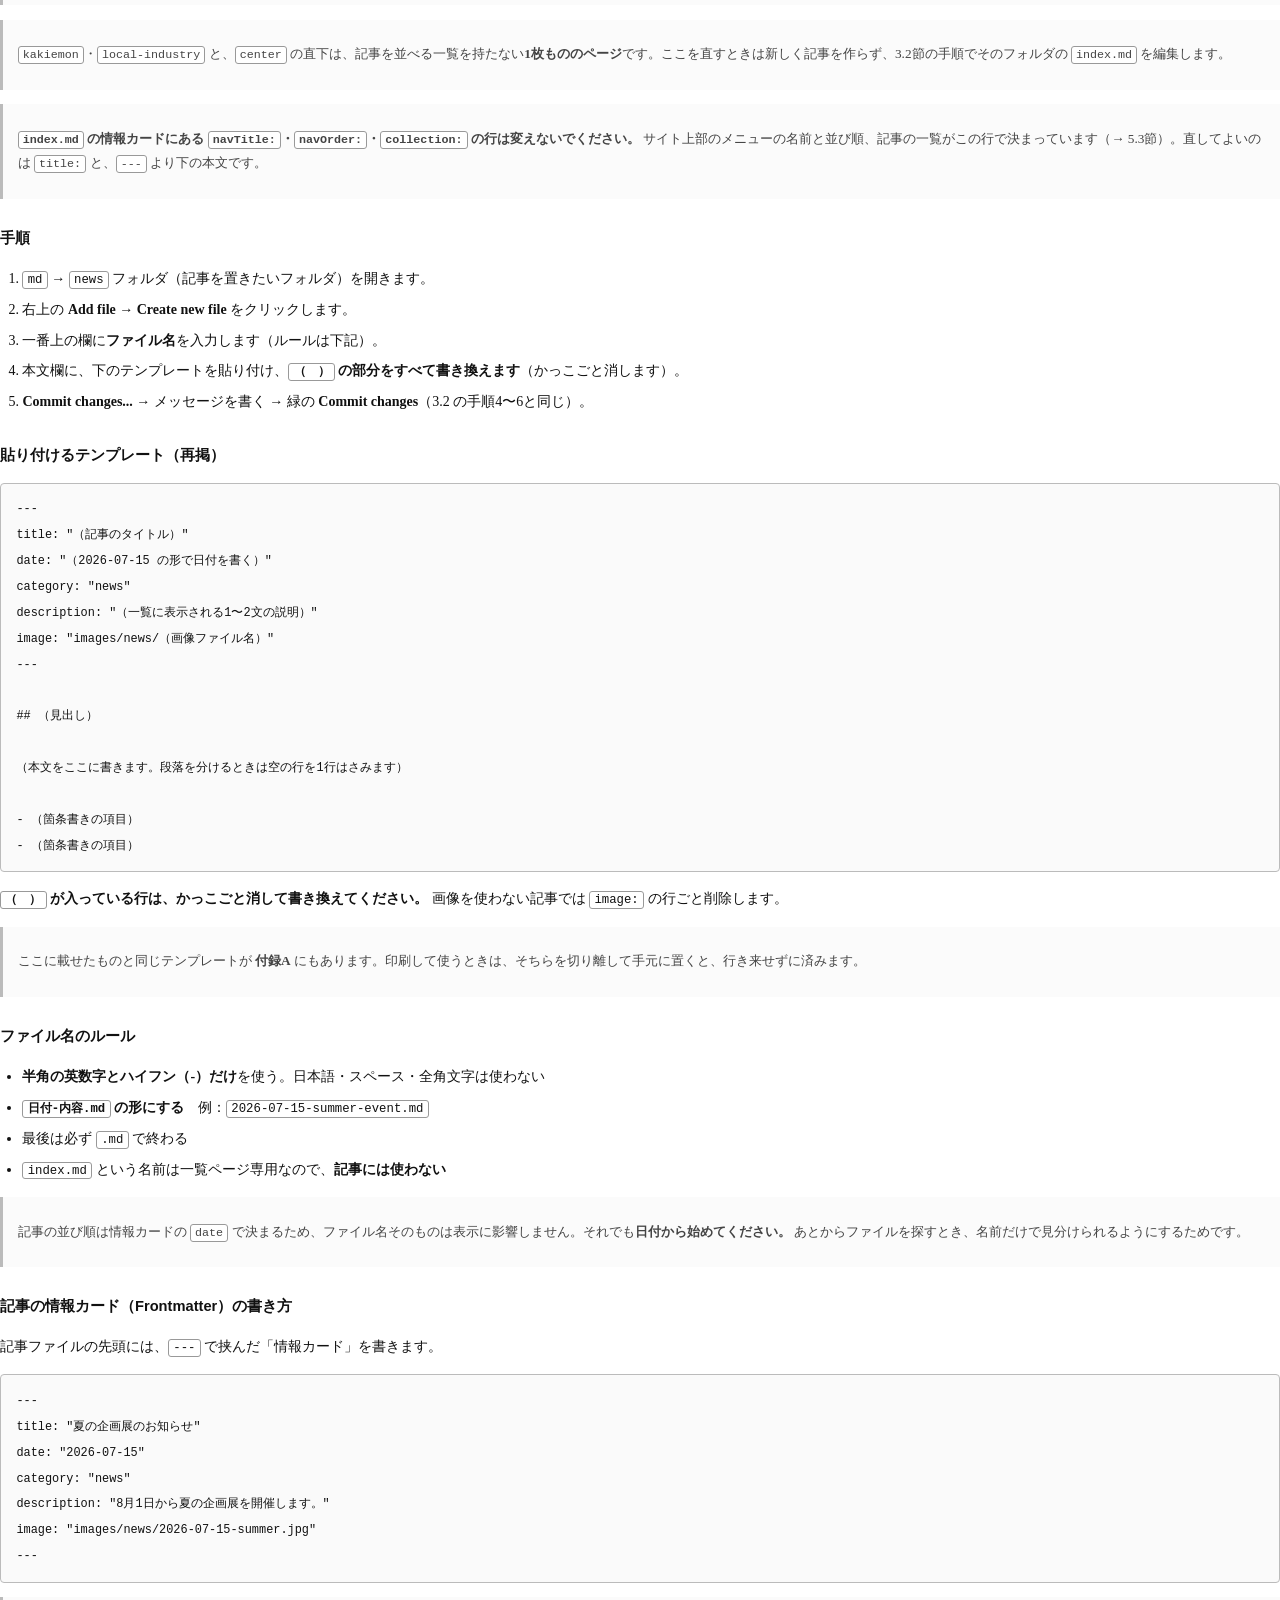
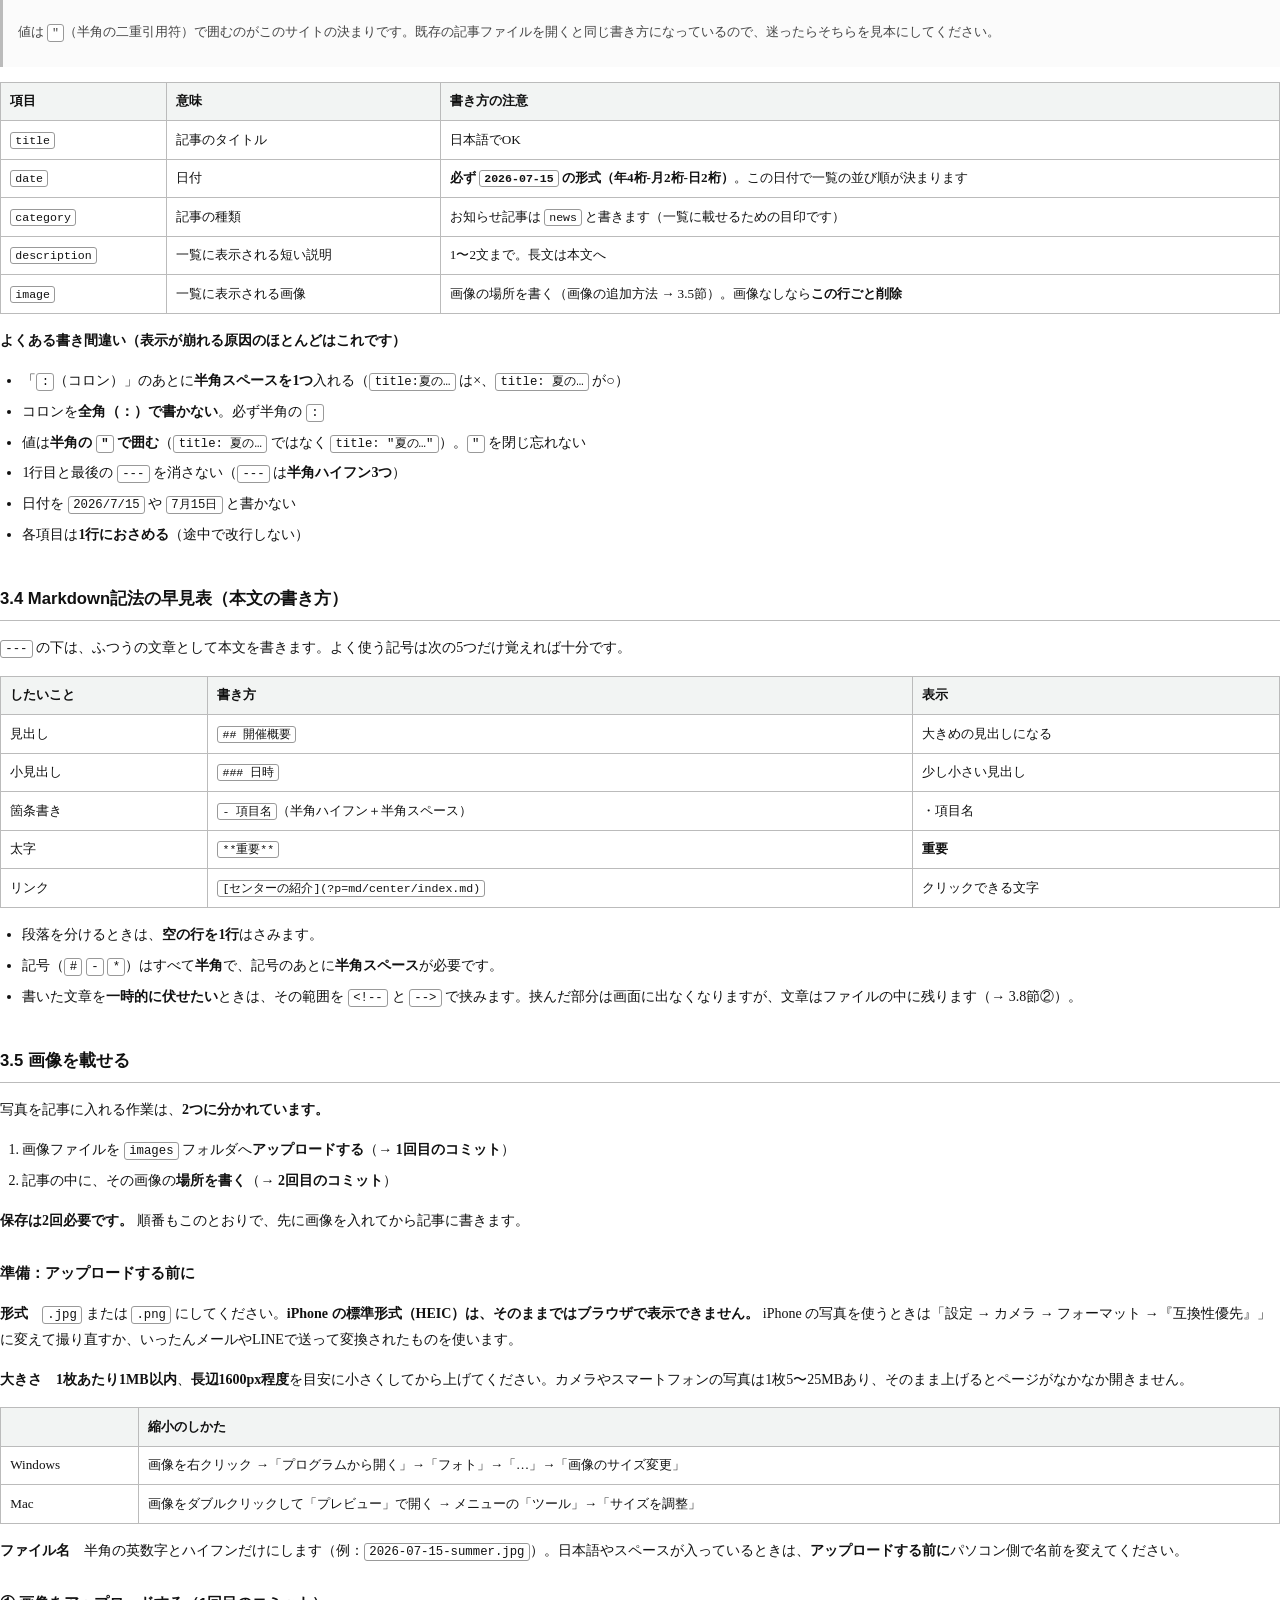
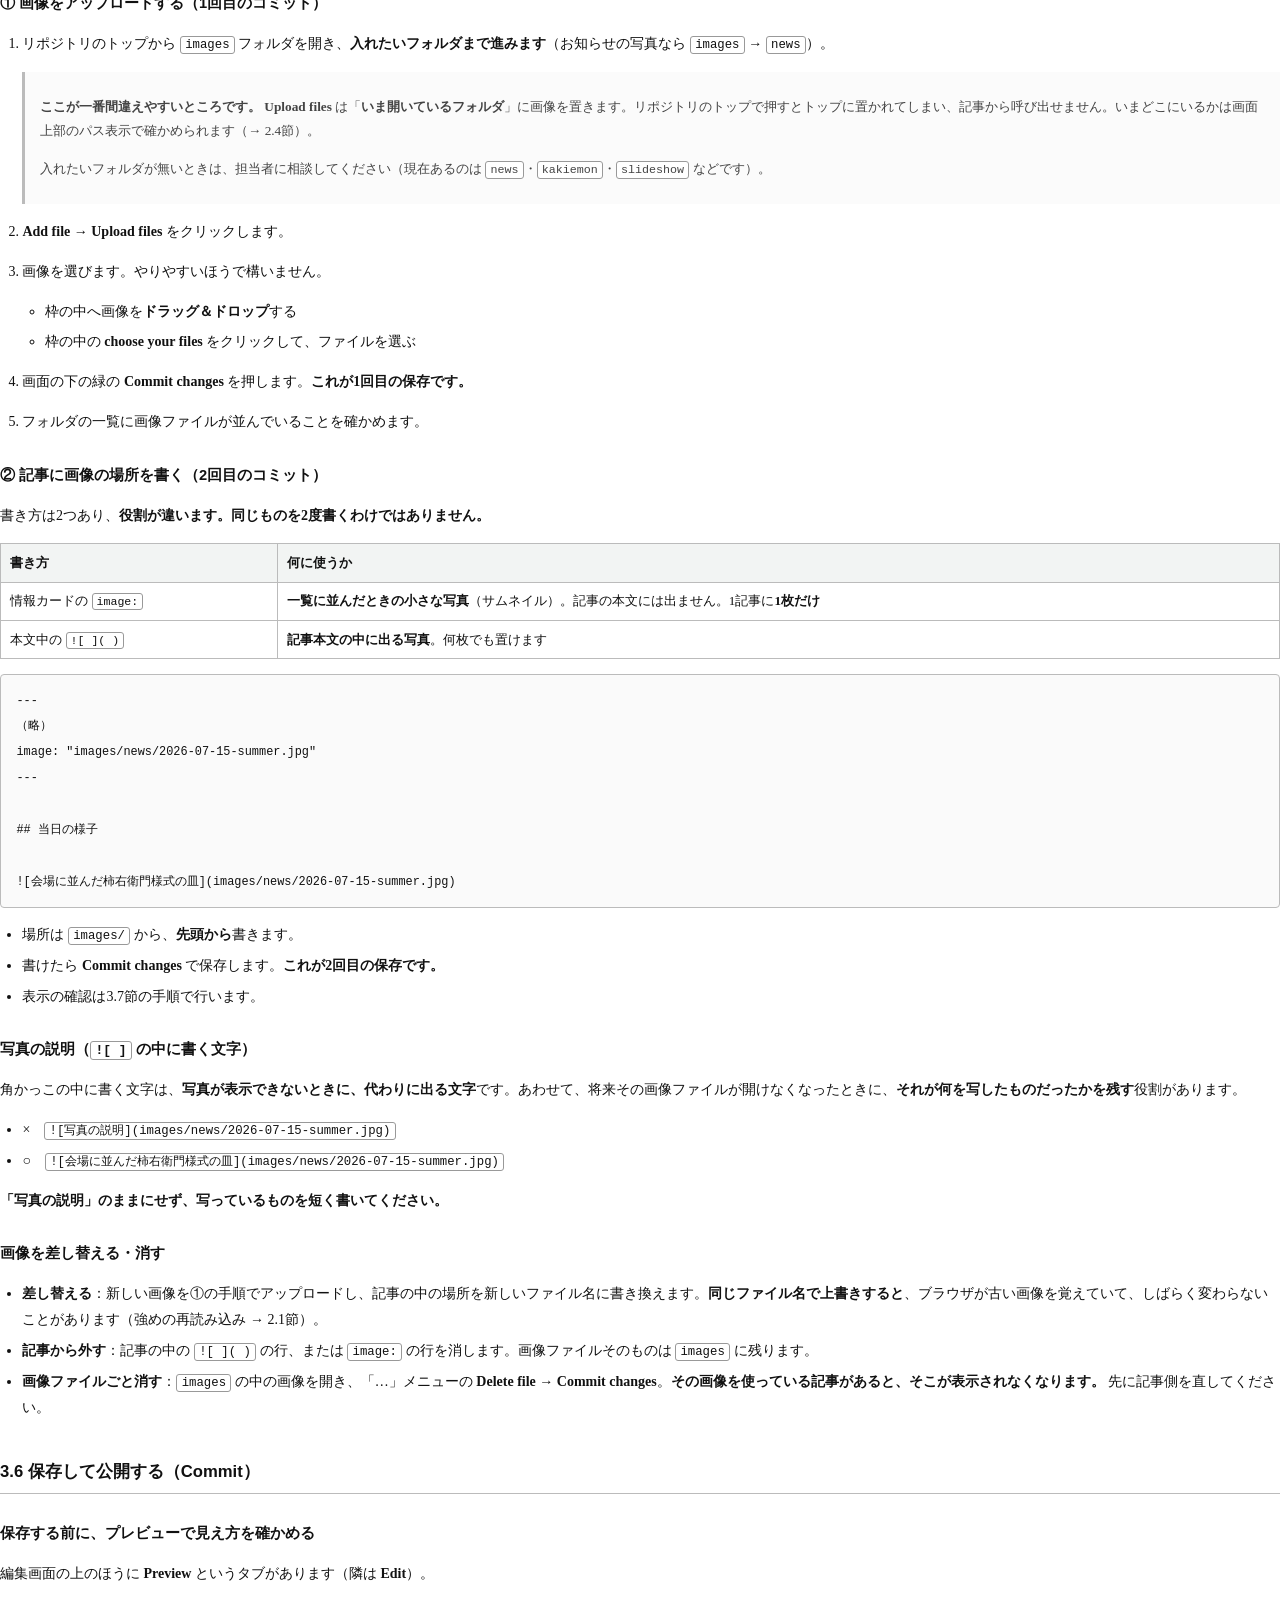
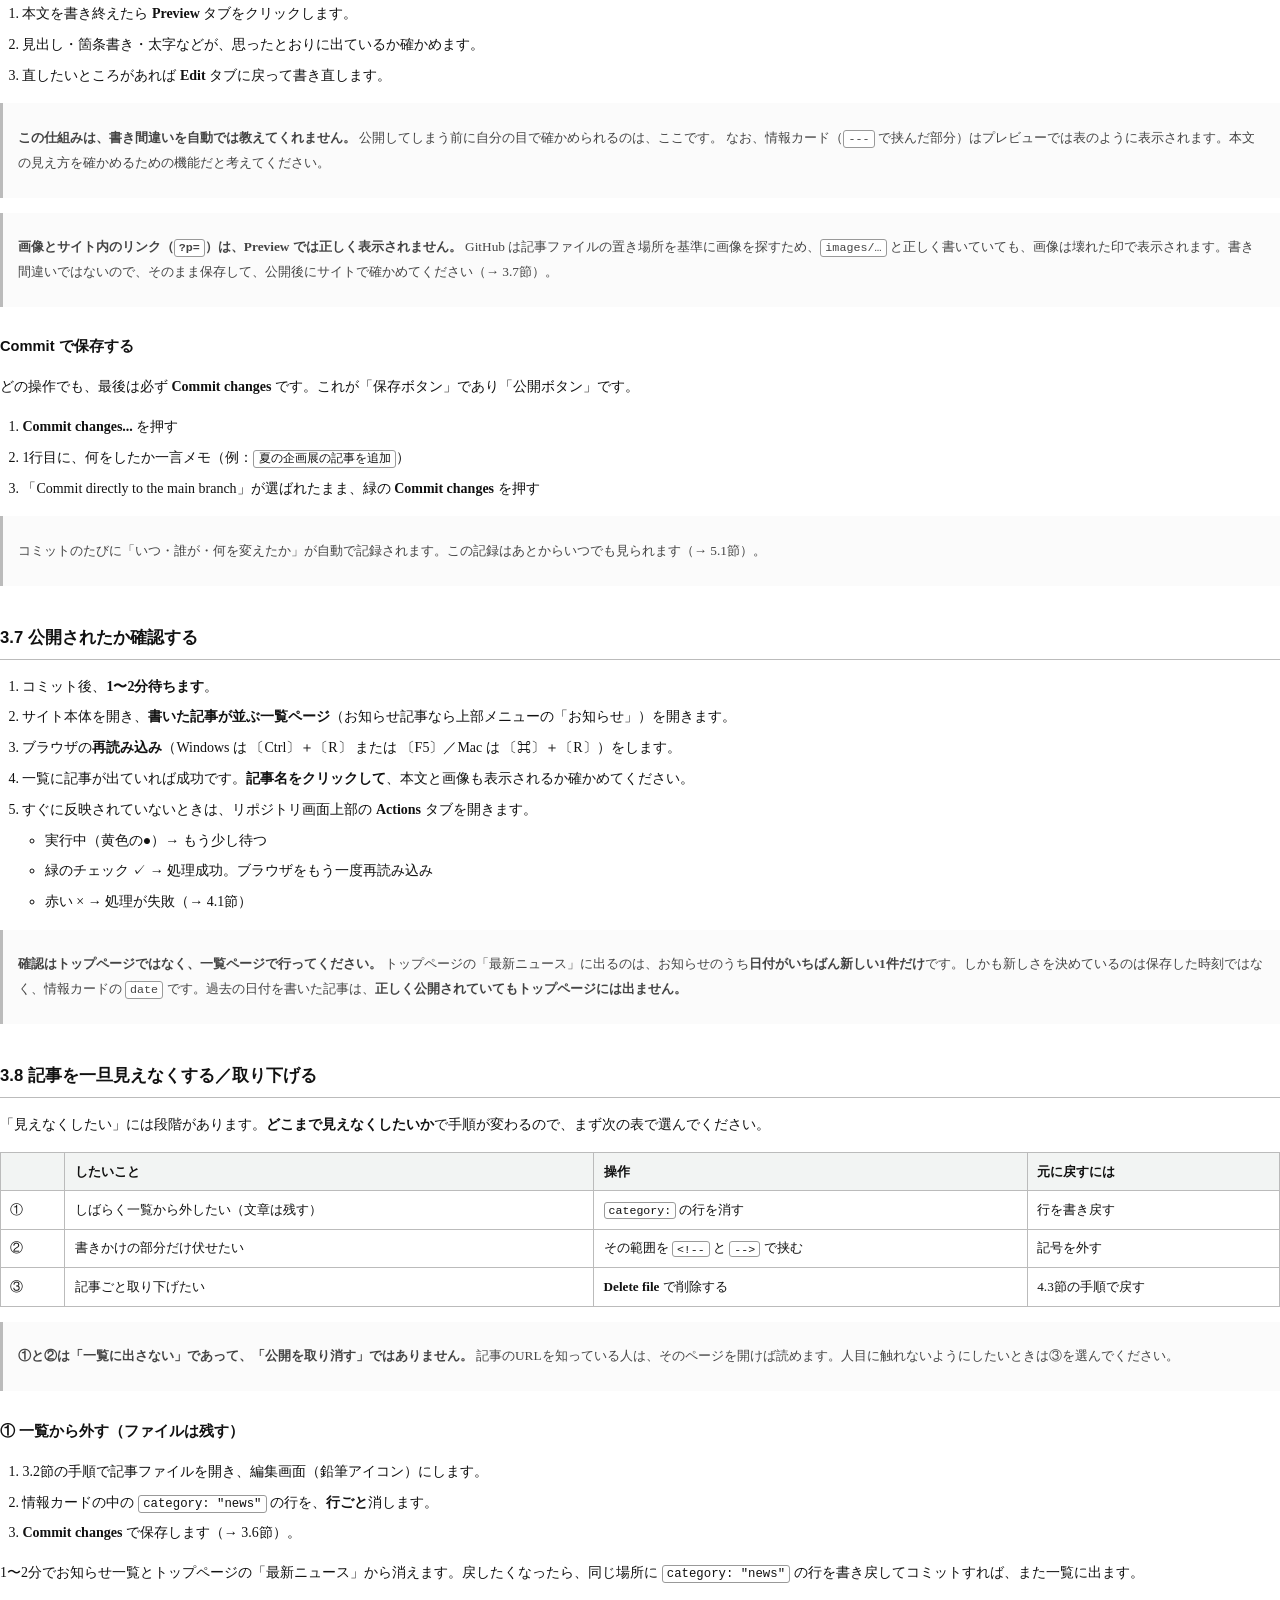
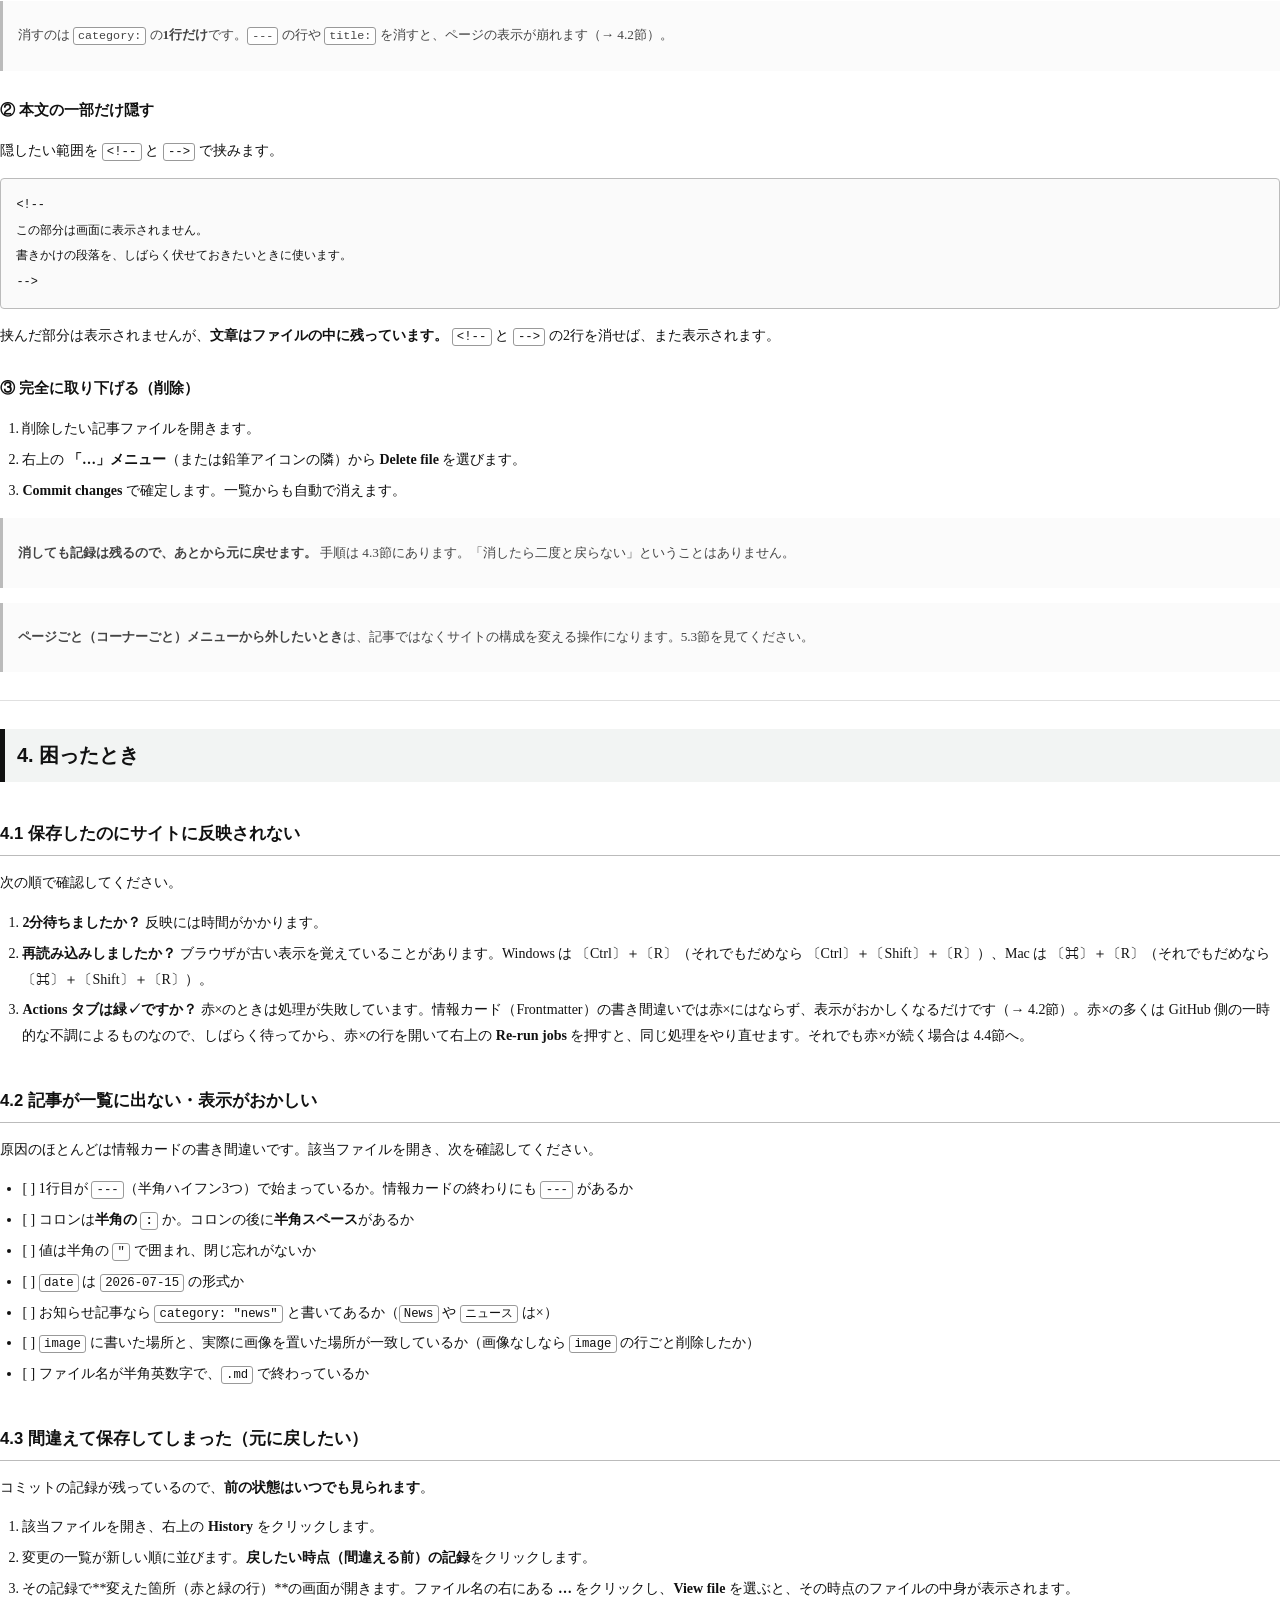
==== commit e59a808e: "docs(manual): 5.4節にクローンと復元の手順を加え、反映時間の表記を揃える - 5.4節：GitHub Desktop と git clone によるクローンの手順、Download Z" ====
--- a/manual.html
+++ b/manual.html
@@ -222,6 +222,10 @@
 <tr>
 <td>誰がいつ直したのか知りたい</td>
 <td><strong>5.1節</strong></td>
+</tr>
+<tr>
+<td>全データを手元に保管したい・サイトを復元したい ※管理者向け</td>
+<td><strong>5.4節</strong></td>
 </tr>
 <tr>
 <td>どうしても解決しないので人に聞きたい</td>
@@ -979,7 +983,7 @@
 <li><strong>表示される順番は、ファイル名の順</strong>です。順番を決めたいときは、<code>01-hakata.jpg</code>・<code>02-orimono.jpg</code> のように番号から始まる名前にします。</li>
 </ul>
 </li>
-<li><strong>Commit changes</strong> で保存します。数分後にトップページに現れます。</li>
+<li><strong>Commit changes</strong> で保存します。1〜2分後にトップページに現れます。</li>
 </ol>
 <p><strong>画像を減らすとき</strong>は、<code>images/slideshow/</code> の中の画像を開き、「…」メニューの <strong>Delete file</strong> → <strong>Commit changes</strong> です。</p>
 <h4>写真の説明を書き足す（任意）</h4>
@@ -1012,8 +1016,33 @@
 </ul>
 <h3>5.3 新しいコーナー（メニュー項目）を増やしたいとき ※管理者向け</h3>
 <p><code>md/</code> の直下に新しいフォルダを作り、その中に <code>index.md</code> を置いて、情報カードに <code>navTitle:</code>（メニューに表示する名前）と <code>navOrder:</code>（並び順の数字）を書くと、サイト上部のメニューに自動で追加されます。記事一覧を自動表示させたい場合は <code>collection:</code> に記事の <code>category</code> と同じ言葉を書きます。通常の記事更新では使わないため、詳細は管理者にご相談ください。</p>
-<h3>5.4 バックアップ（クローン）について ※管理者向け</h3>
-<p>このサイトの全データ（記事・画像・仕組みのすべて）は、リポジトリを「クローン（複製）」することで、手元のパソコンに丸ごとコピーできます。リポジトリのトップの緑の <strong>Code</strong> ボタン → <strong>Download ZIP</strong> でも一式を取得できます。定期的（例：月1回）に取得して保管しておくと、万一サービスに障害があってもサイト全体を復元できます。</p>
+<h3>5.4 バックアップ（クローン）と復元 ※管理者向け</h3>
+<p>このサイトの全データ（記事・画像・仕組みのすべて）は、リポジトリを「クローン（複製）」することで、<strong>変更の記録ごと</strong>手元のパソコンに丸ごとコピーできます。定期的（例：月1回）に取得して保管しておくと、万一サービスに障害があってもサイト全体を復元できます。</p>
+<h4>クローンする</h4>
+<p><strong>方法A：GitHub Desktop（無料のアプリ）を使う</strong></p>
+<ol>
+<li>リポジトリのトップで、緑の <strong>Code</strong> ボタン → <strong>Open with GitHub Desktop</strong> を押します。</li>
+<li>保存先のフォルダを選び、<strong>Clone</strong> を押します。</li>
+<li>2回目以降は、GitHub Desktop で <strong>Fetch origin</strong> → <strong>Pull origin</strong> を押すと、最新の状態になります。</li>
+</ol>
+<p><strong>方法B：Git のコマンドを使える場合</strong></p>
+<pre><code>git clone https://github.com/ksu-mrtc/ksu-mrtc.git
+</code></pre>
+<p>2回目以降は、できたフォルダの中で <code>git pull</code> を実行すると、最新の状態になります。</p>
+<blockquote>
+<p>緑の <strong>Code</strong> ボタン → <strong>Download ZIP</strong> でも、記事・画像・仕組みの一式は取得できます。ただし ZIP には<strong>変更の記録（いつ・誰が・何を変えたか）が含まれません。</strong> バックアップとしてはクローンを使ってください。</p>
+</blockquote>
+<h4>手元の複製からサイトを復元する</h4>
+<p>取得したフォルダを、そのまま静的なファイルを置けるホスティングサービス（GitHub Pages など）に置けば、サイトとして公開されます。</p>
+<ul>
+<li>そのまま置いた場合、一覧に出る記事は、<strong>最後に索引（<code>content.json</code>）を作り直して保存した時点まで</strong>です。それ以降に足した記事のページはありますが、一覧には出ません。</li>
+<li>最新の記事まで一覧に出すには、Node.js を使えるパソコンで、フォルダの中で次を実行してから置きます。</li>
+</ul>
+<pre><code>node scripts/generate-content.js &amp;&amp; node scripts/generate-slideshow.js
+</code></pre>
+<blockquote>
+<p>手元のパソコンで表示だけ確かめるときは、フォルダの中で <code>python3 -m http.server 8000</code> を実行し、ブラウザで <code>http://localhost:8000</code> を開きます。<code>index.html</code> をダブルクリックして開いても、記事は表示されません。</p>
+</blockquote>
 <hr>
 <h2>付録A　新規記事テンプレート（コピーして使う）</h2>
 <p>書き方の説明は 3.3節にあります。ここは、貼り付けて使うためのテンプレートです。</p>
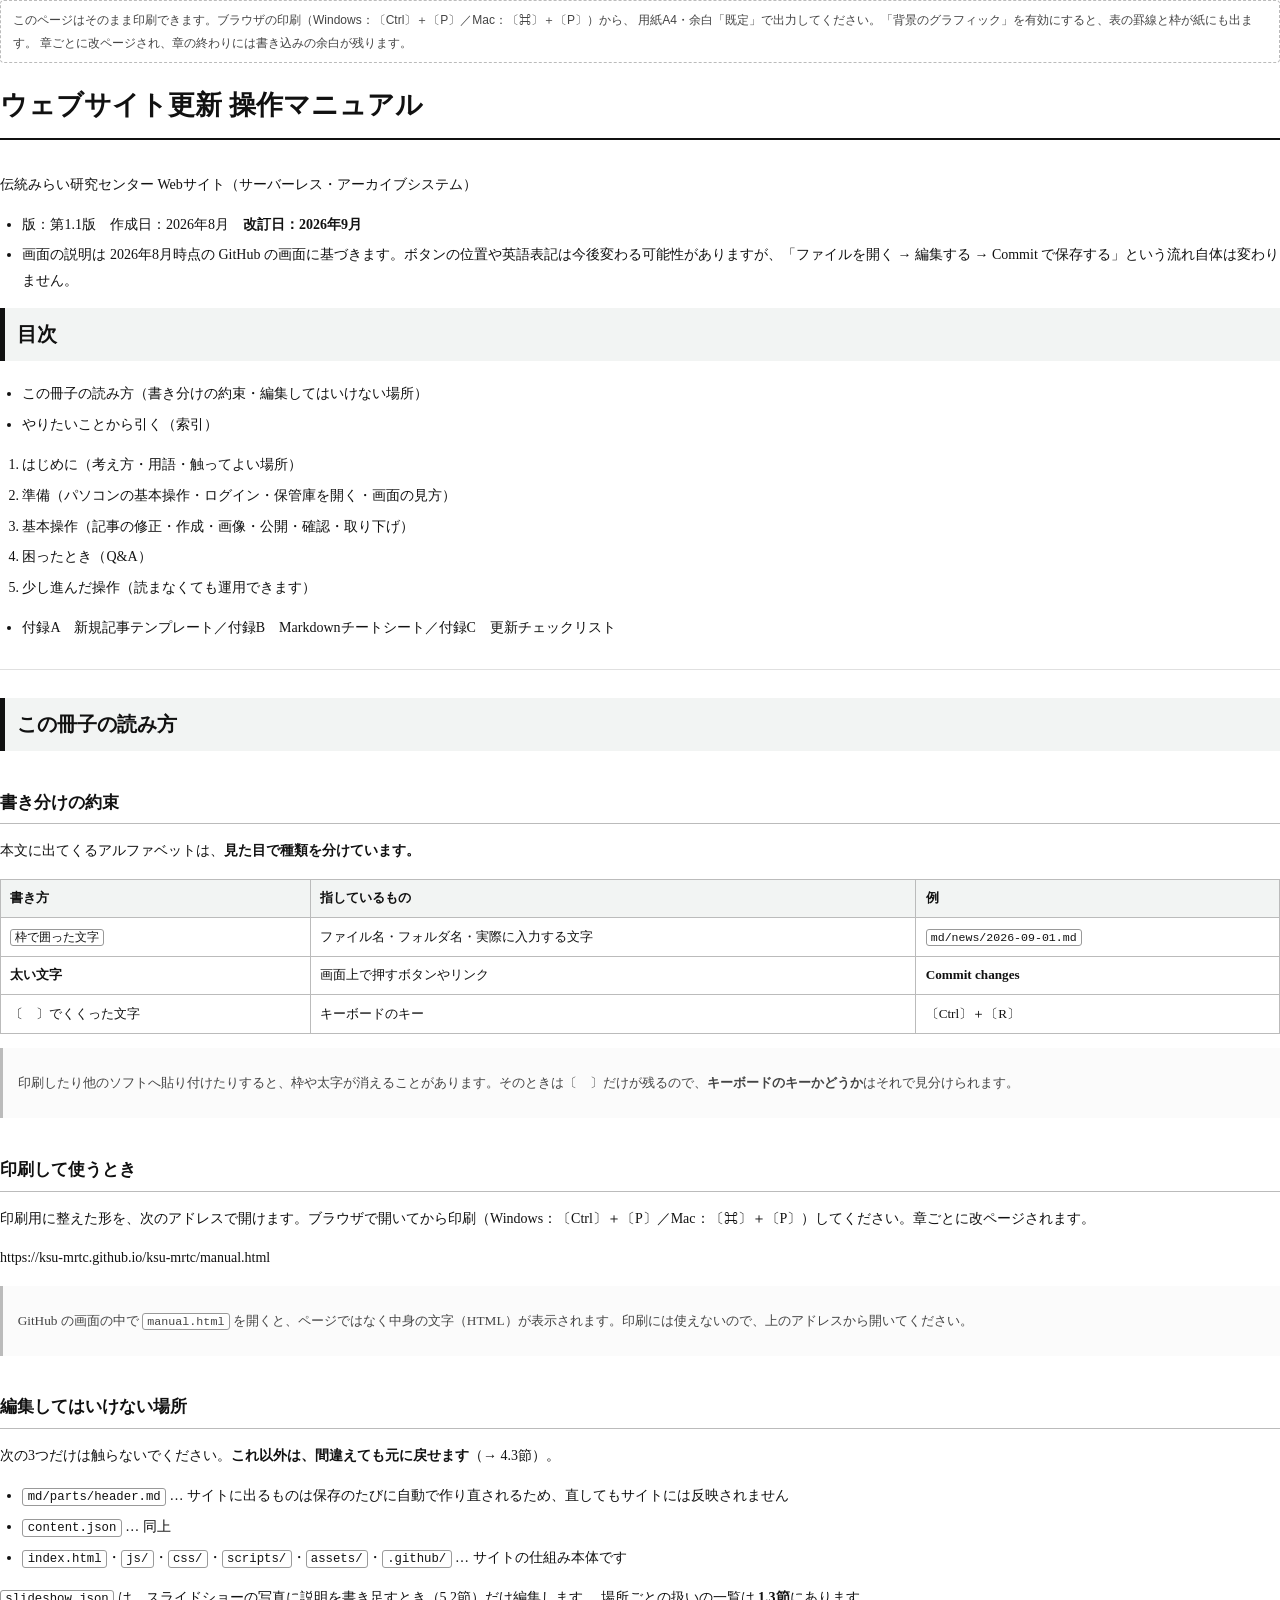
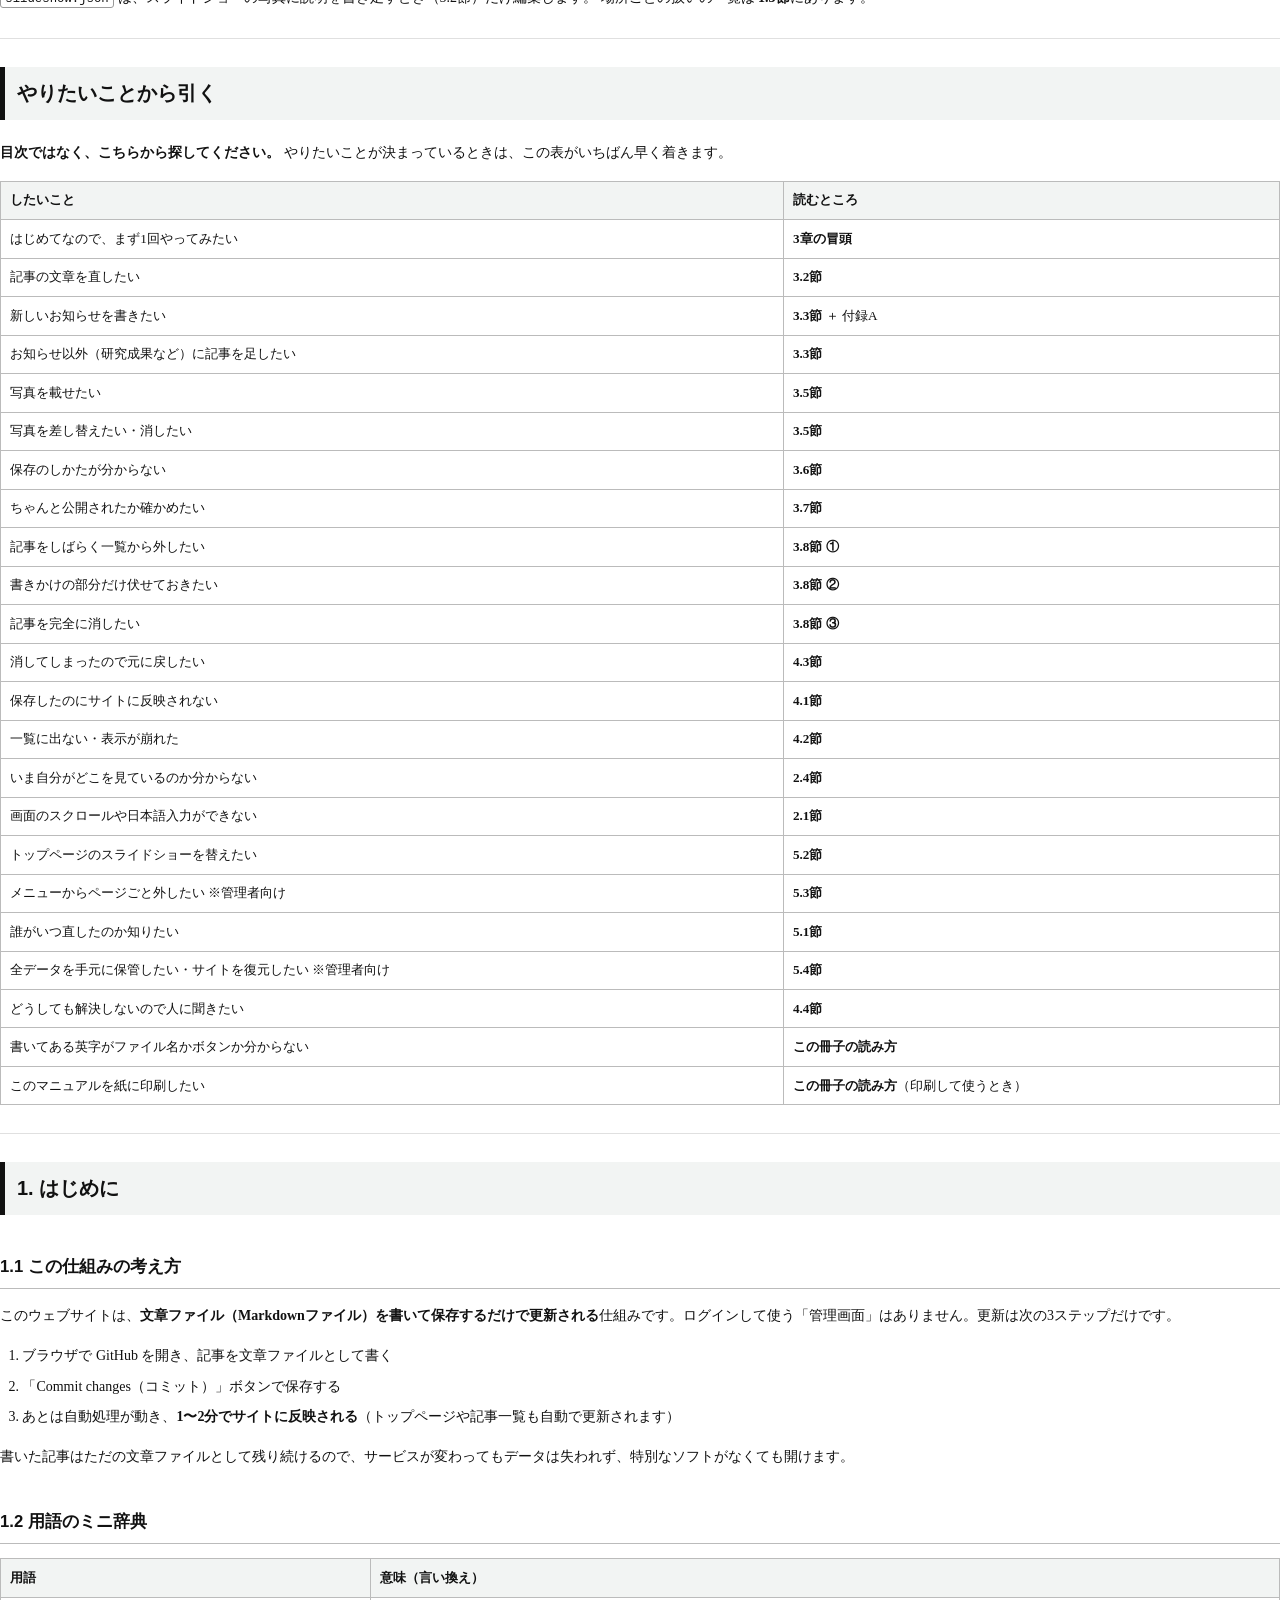
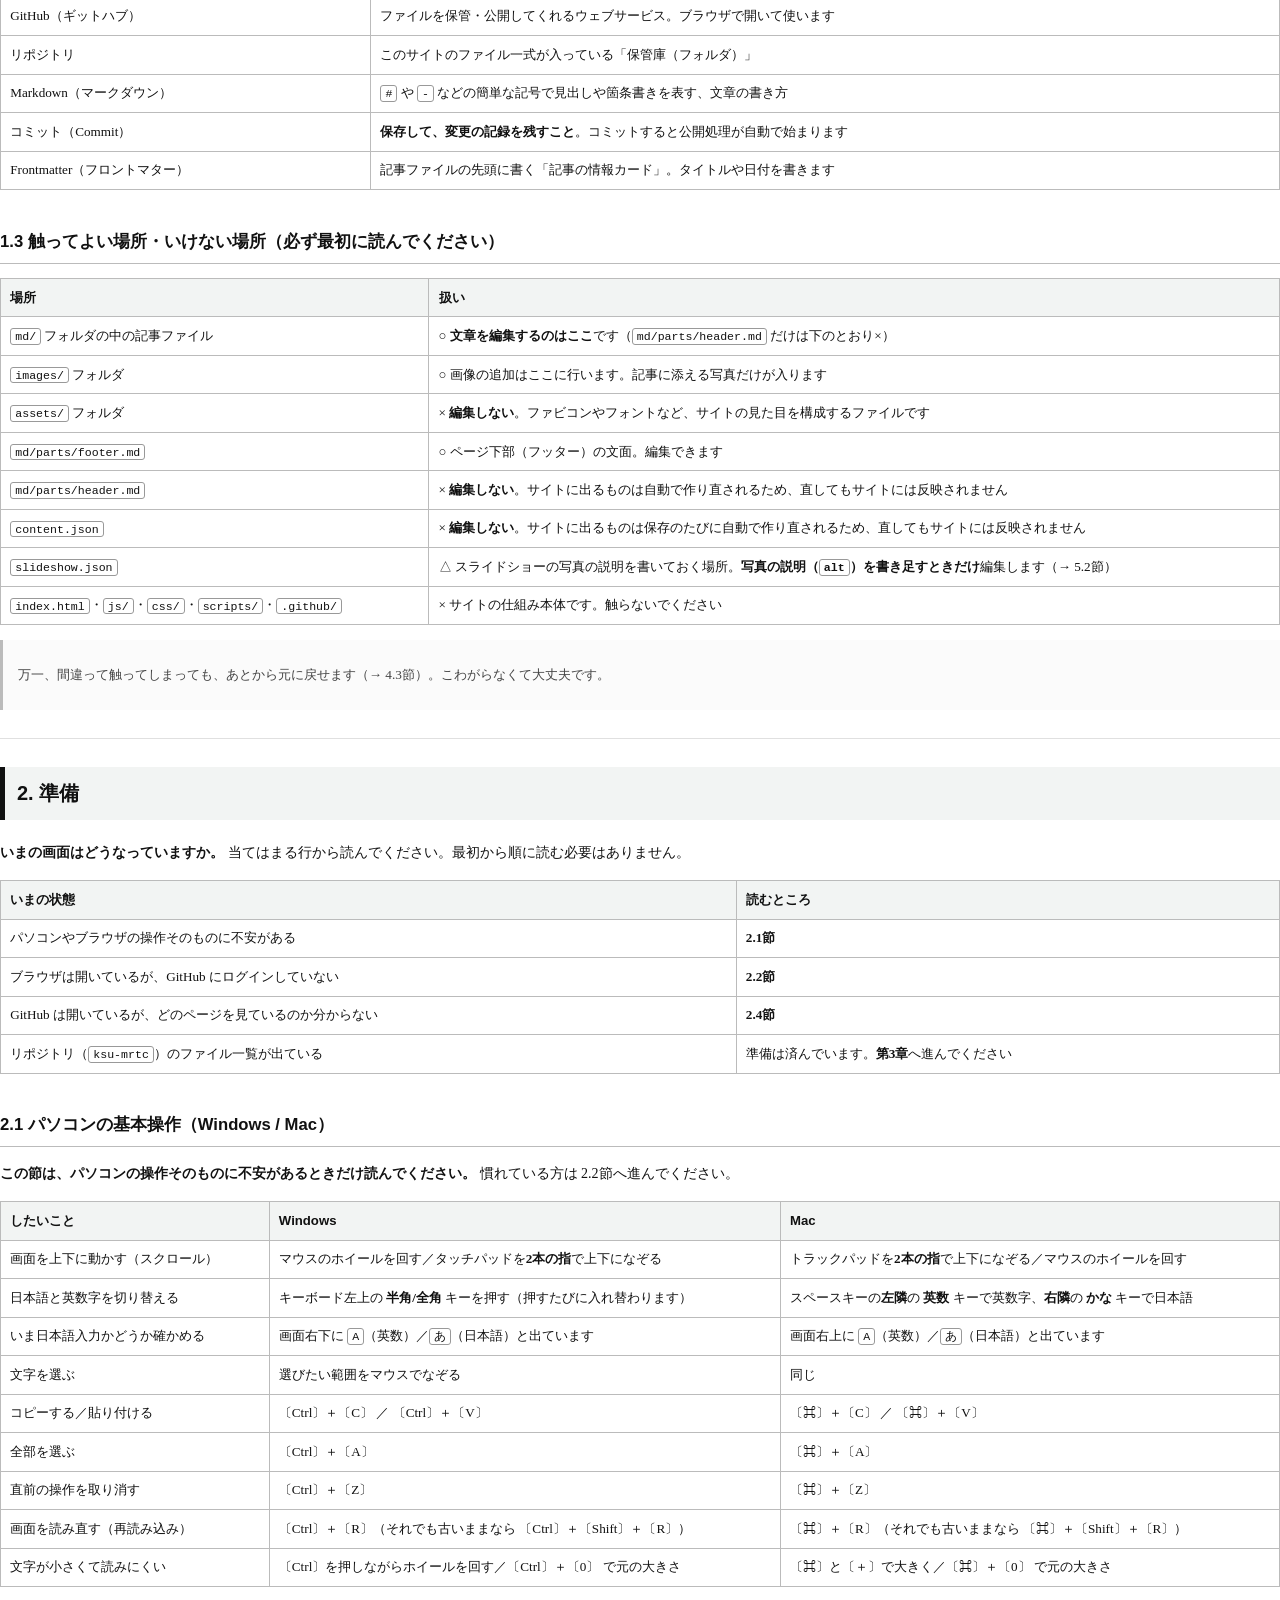
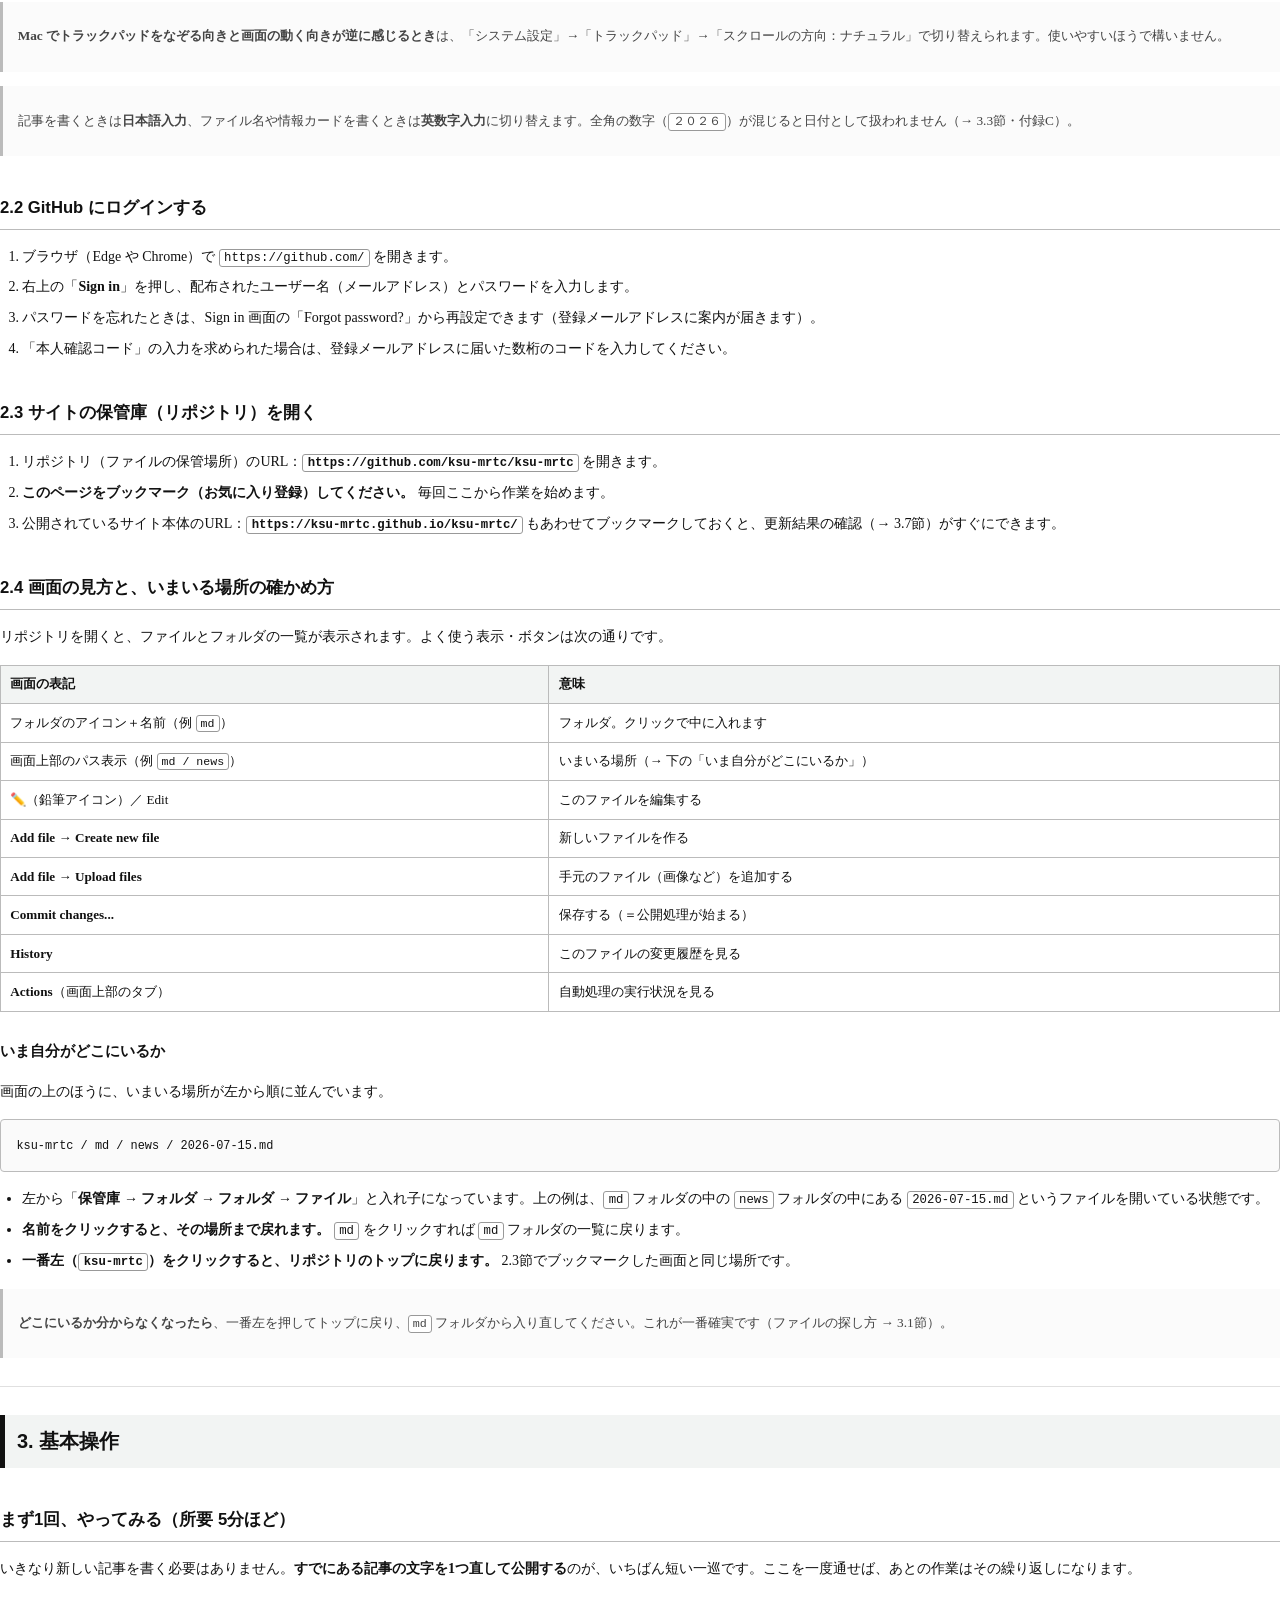
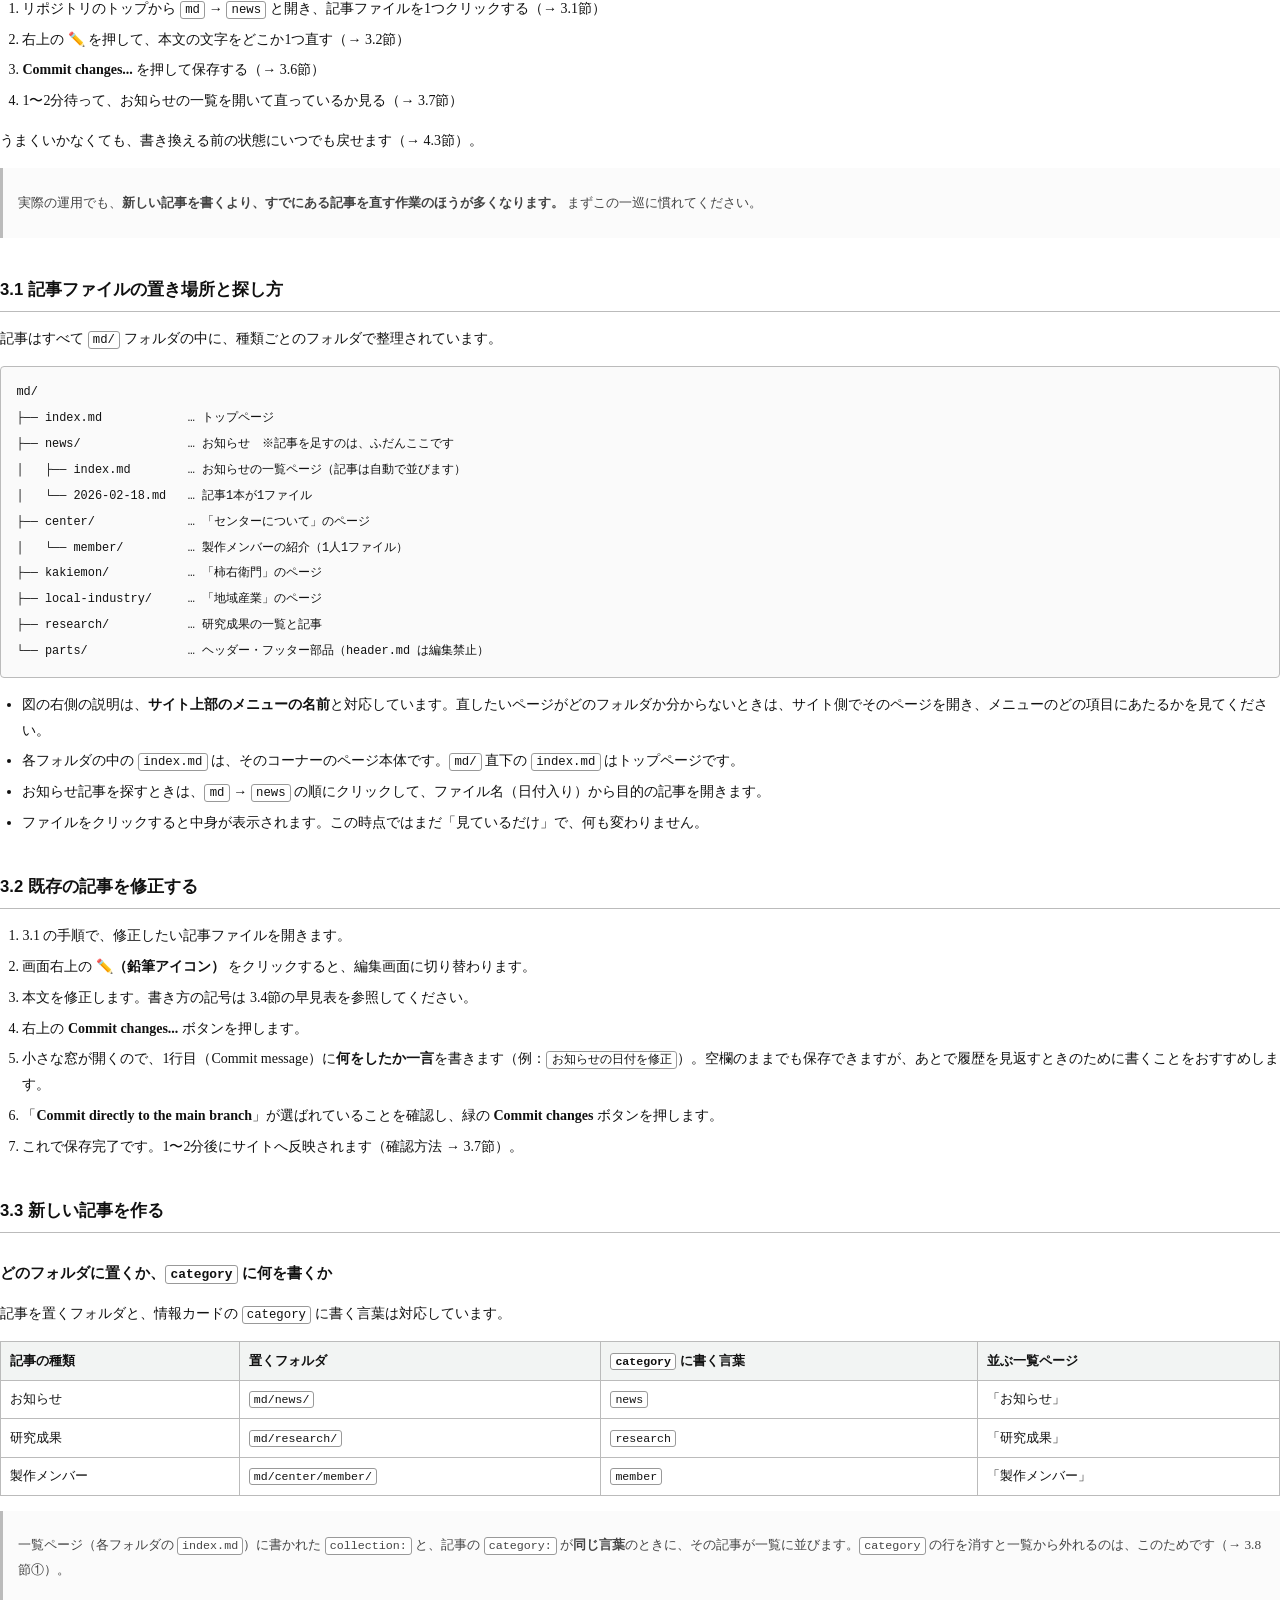
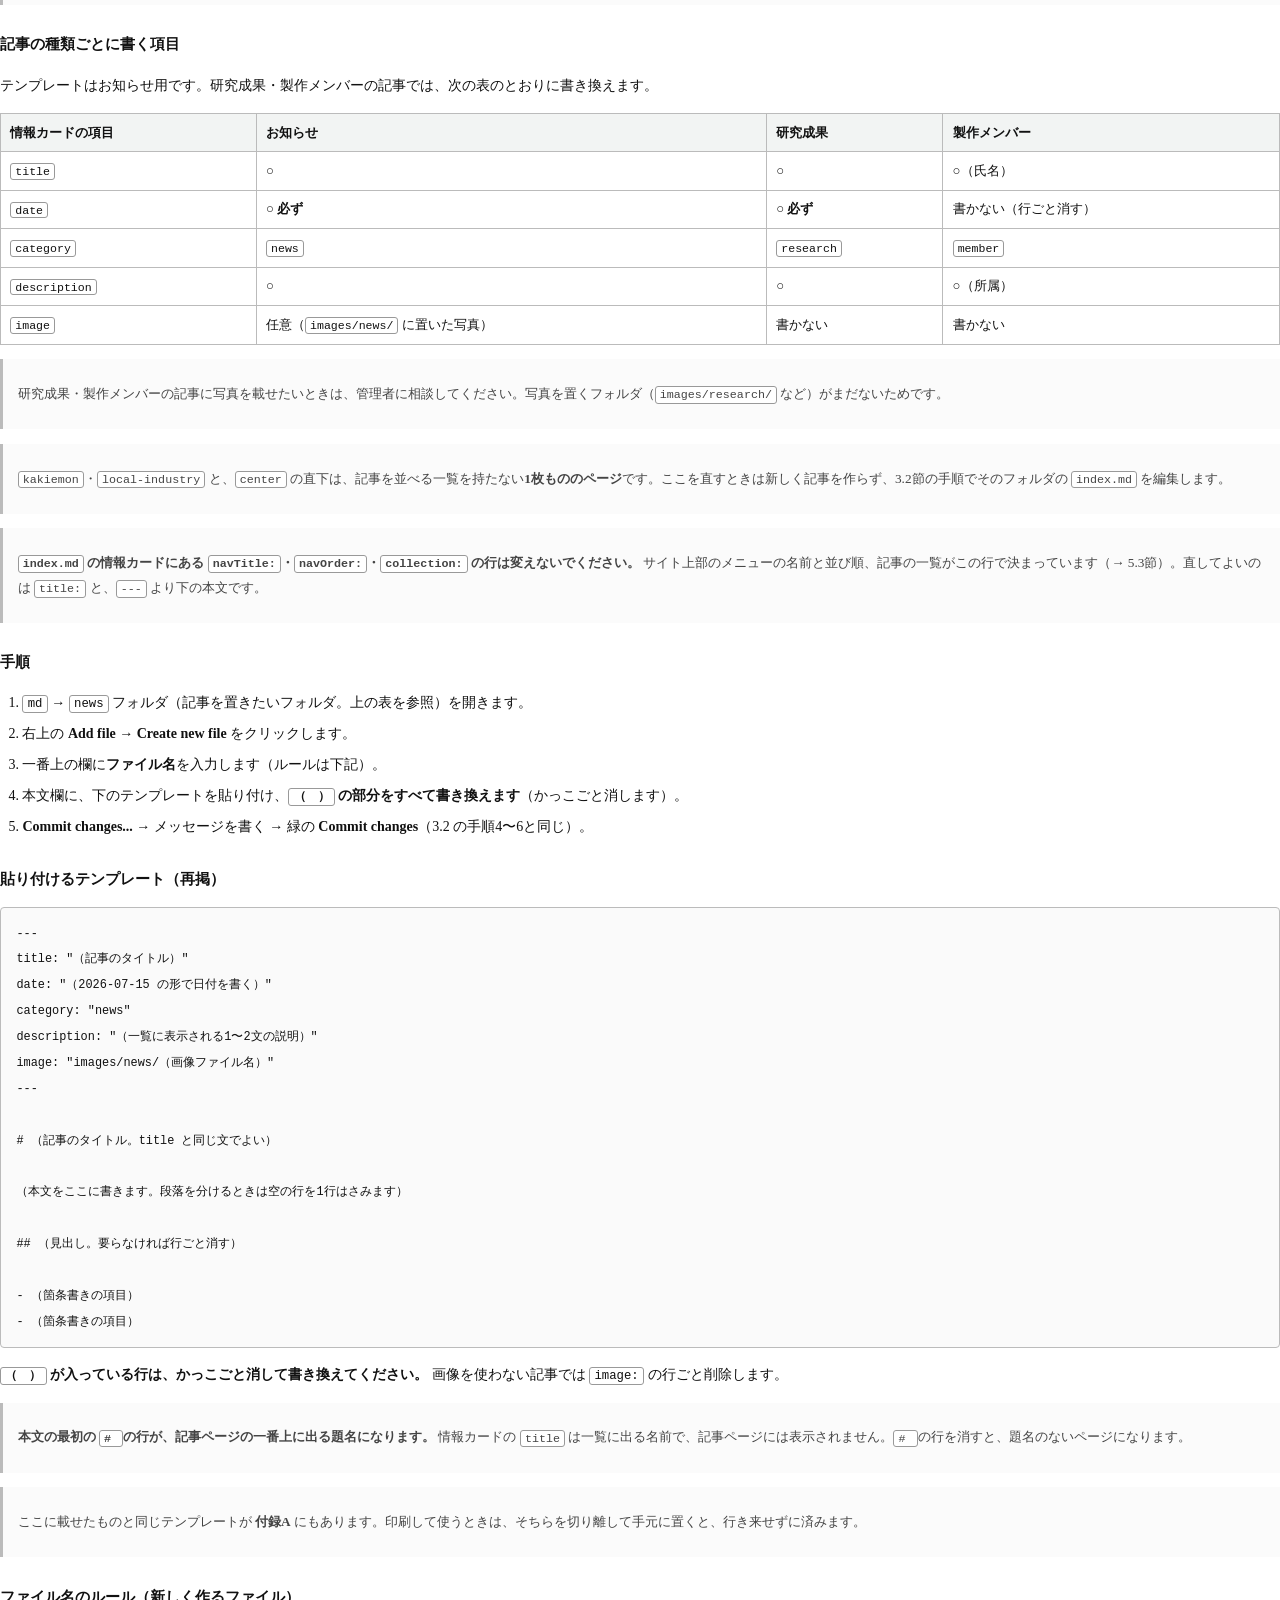
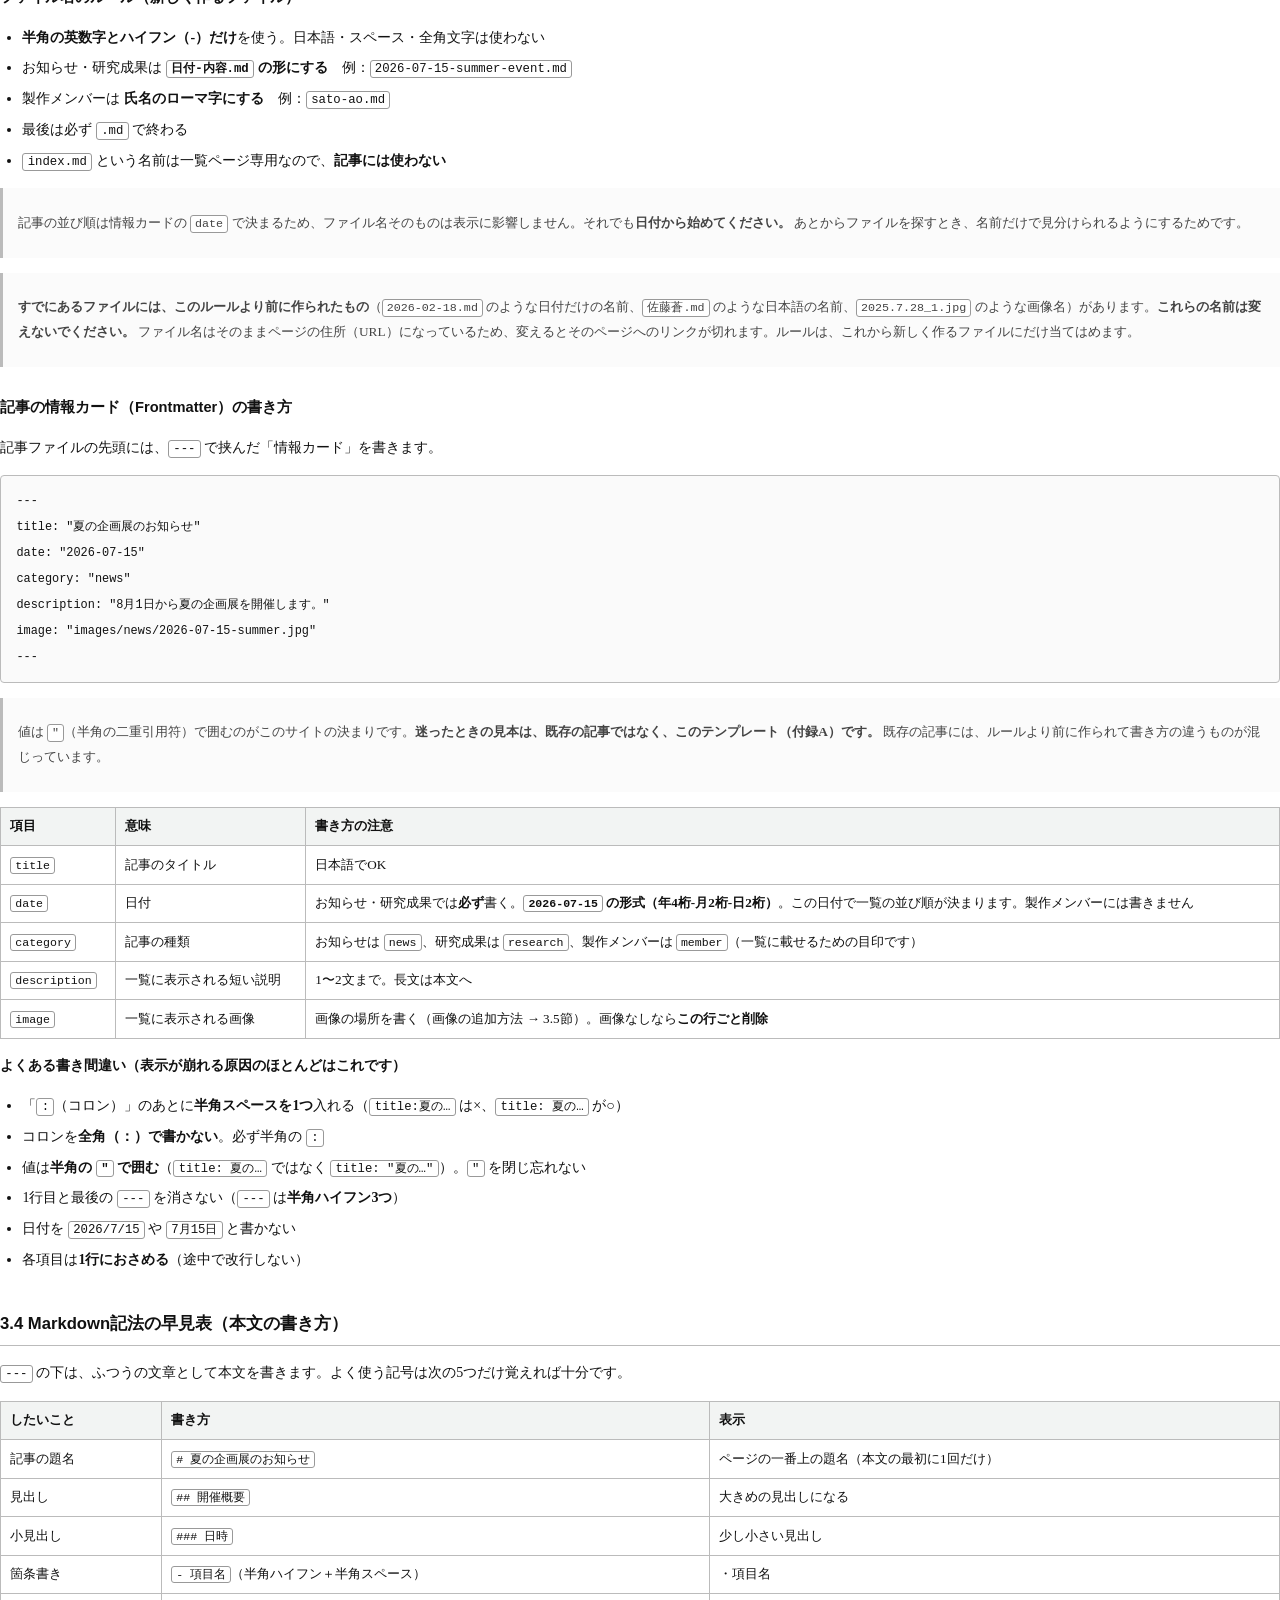
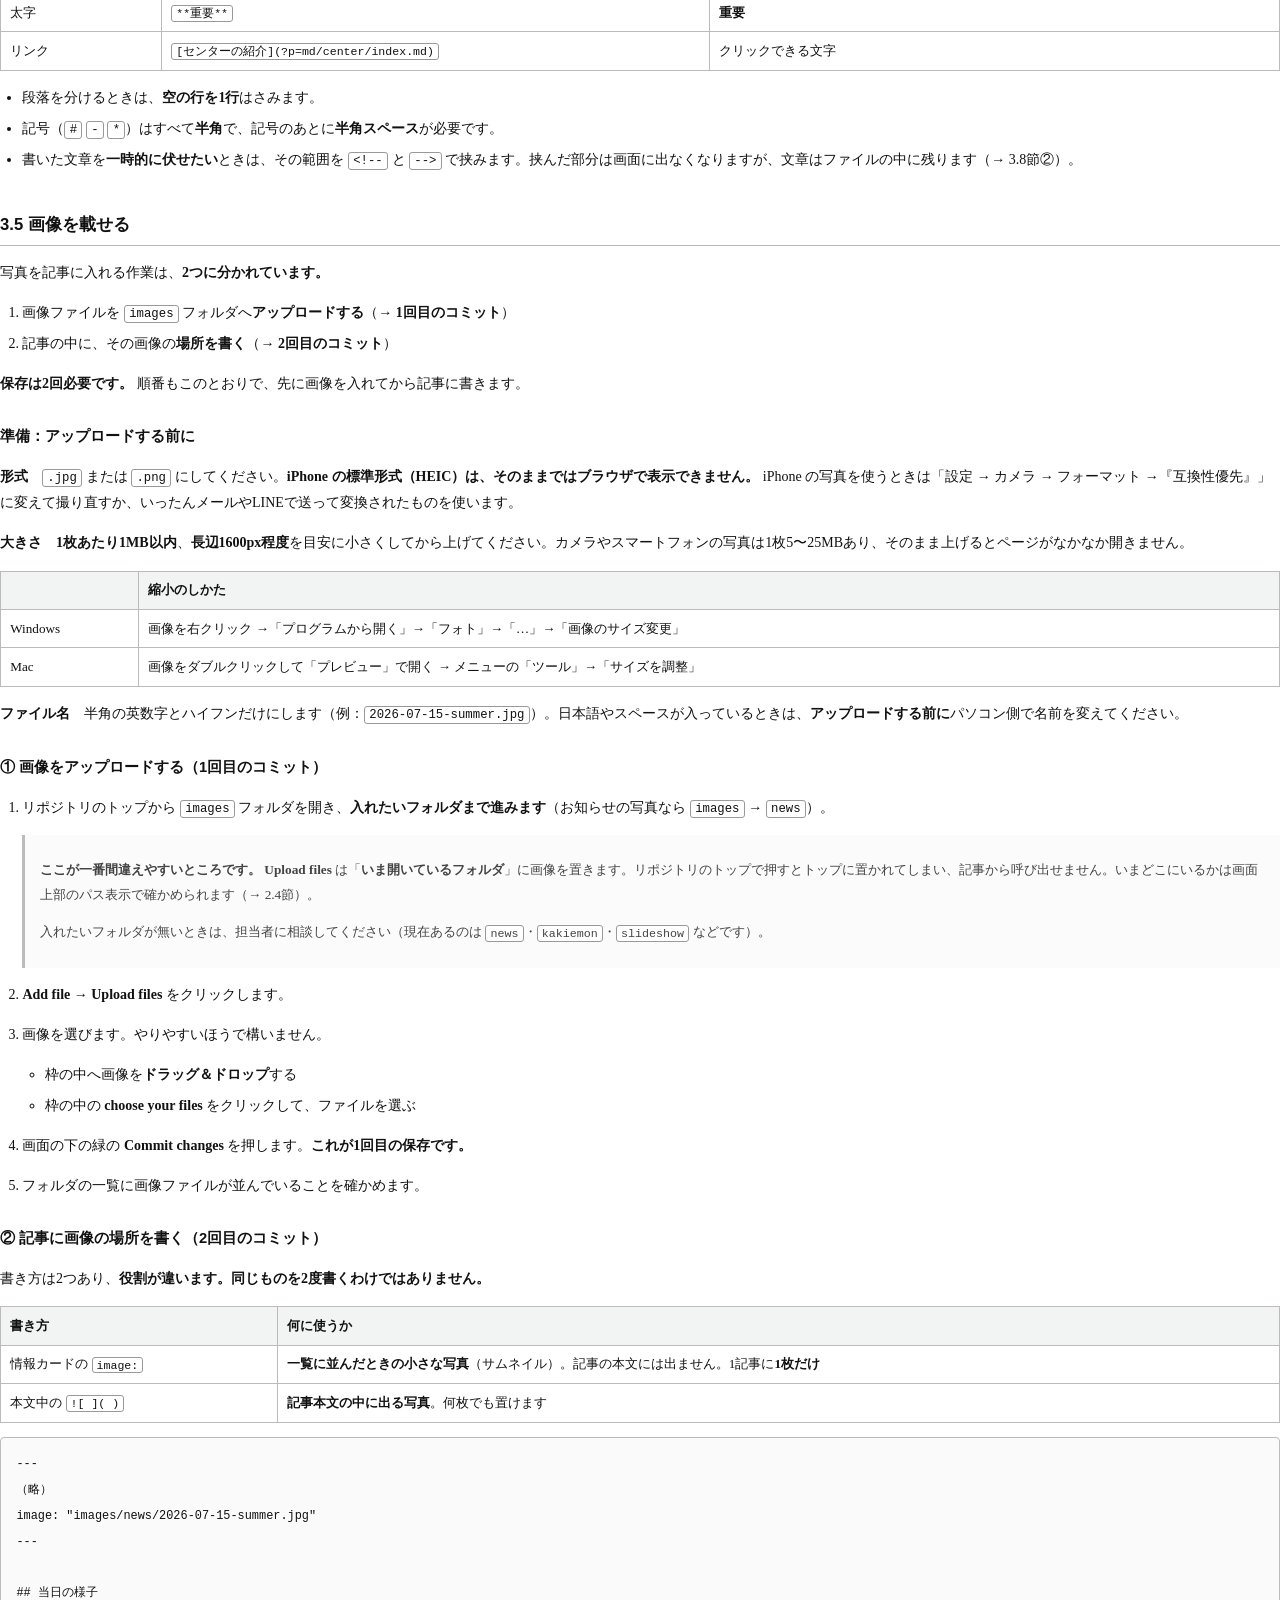
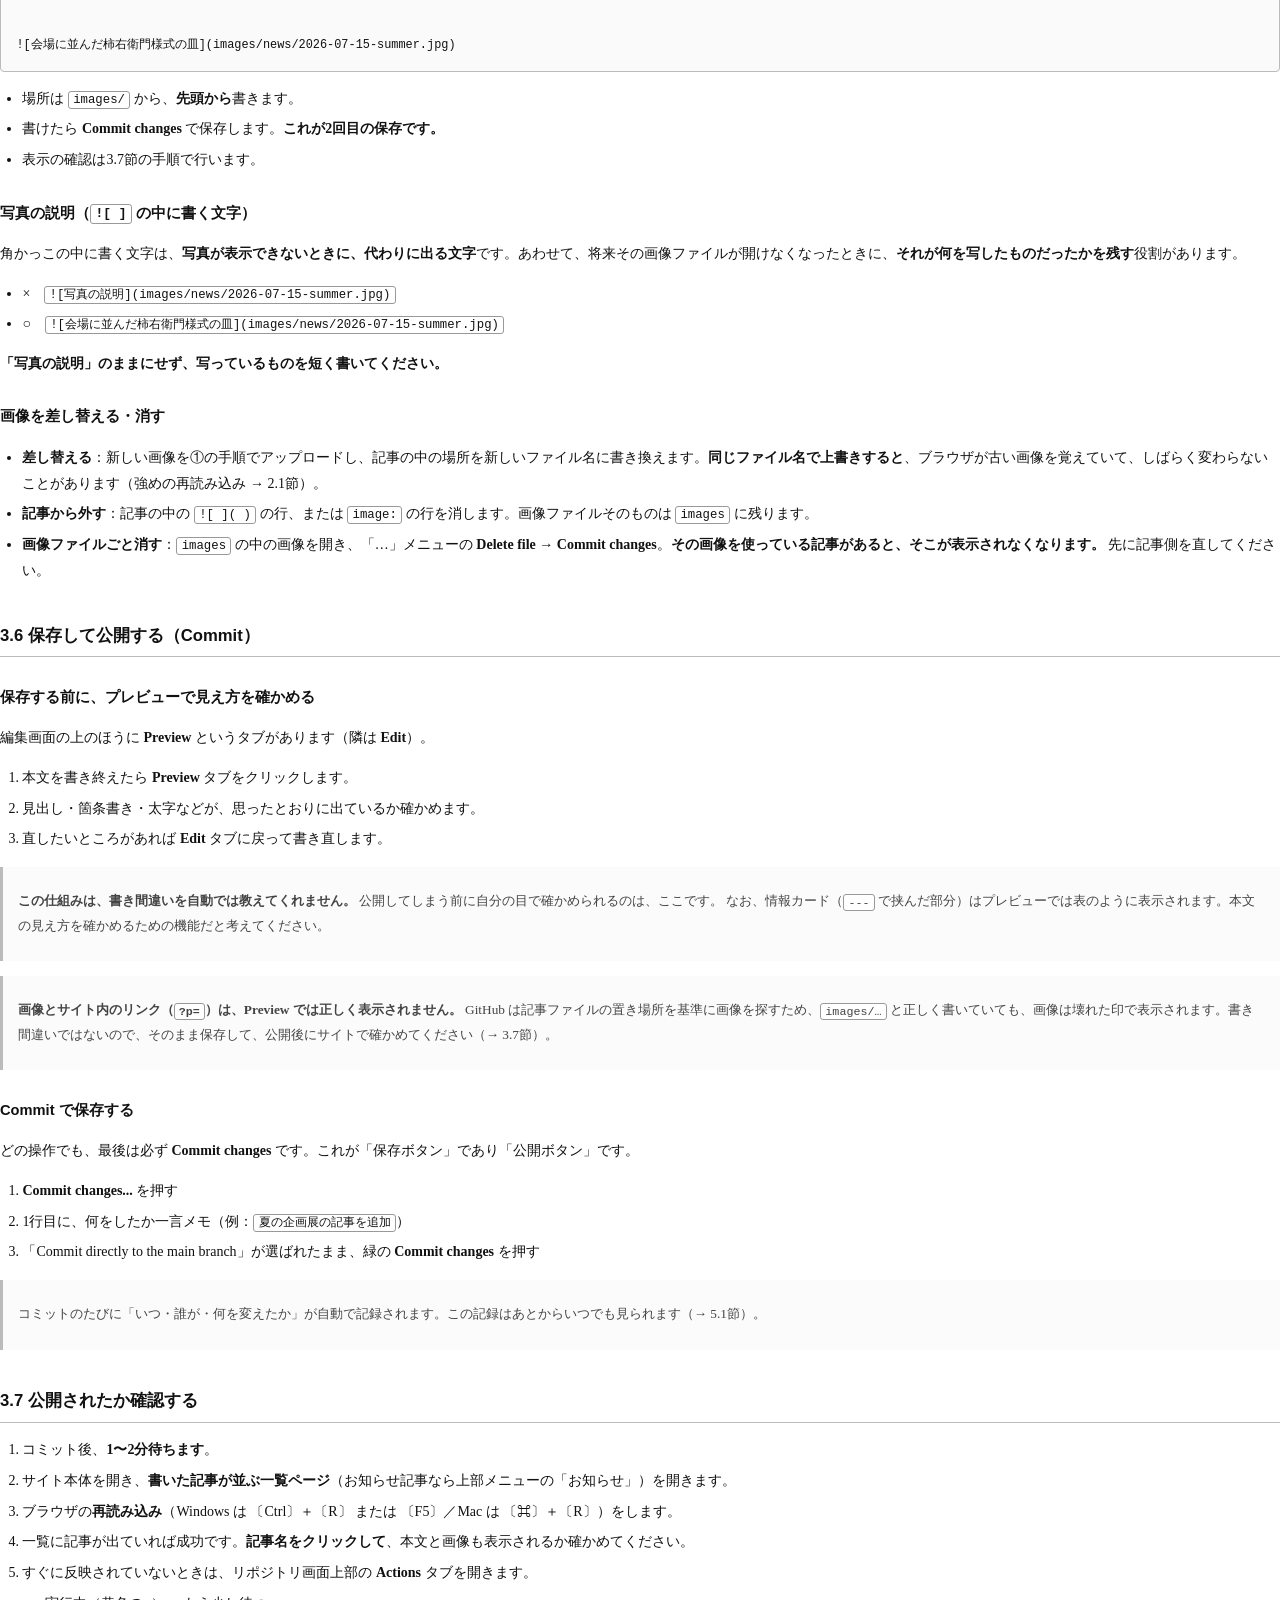
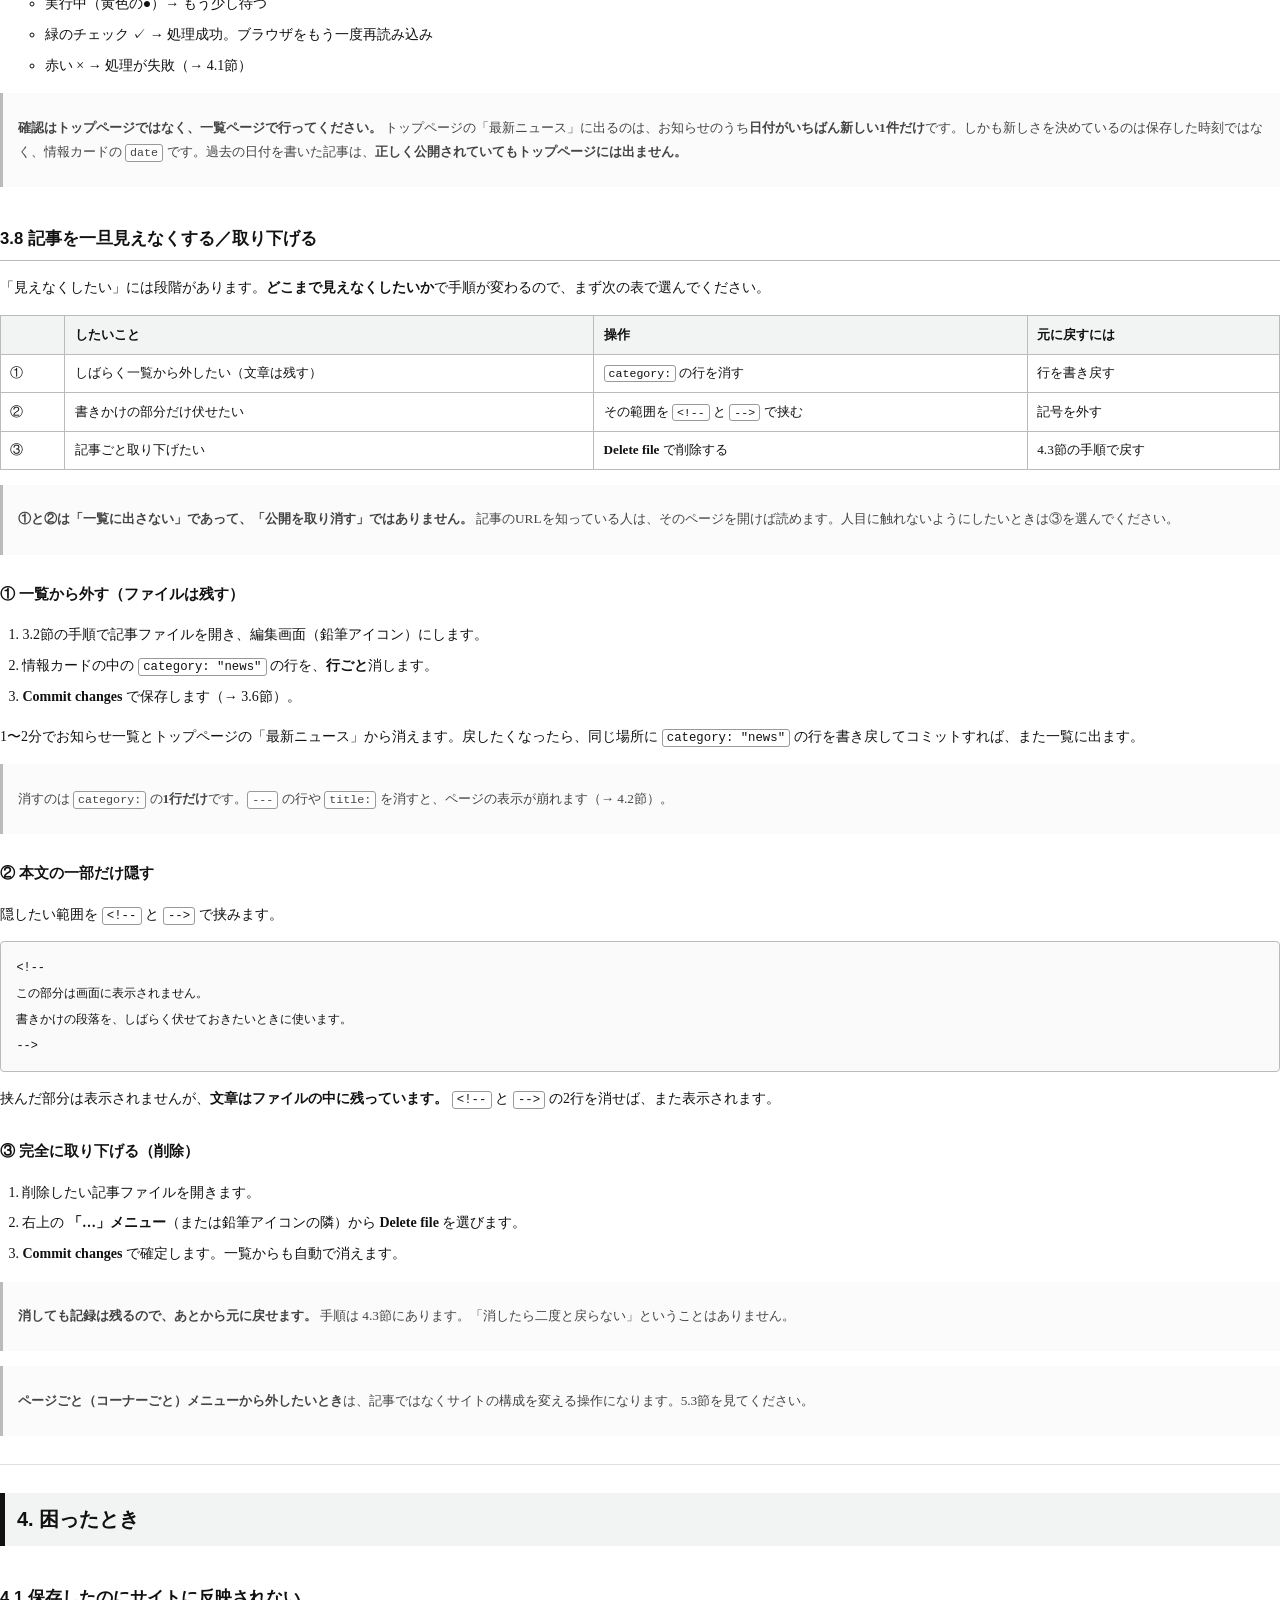
==== commit 2b499145: "docs(manual): ファイル名のルールを新しいファイルに限り、記事の種類ごとの書き方を加える 別セッション（undine）の点検 B3・B4 による。既存のファイル名は変えない方針。  - フ" ====
--- a/manual.html
+++ b/manual.html
@@ -570,6 +570,53 @@
 <blockquote>
 <p>一覧ページ（各フォルダの <code>index.md</code>）に書かれた <code>collection:</code> と、記事の <code>category:</code> が<strong>同じ言葉</strong>のときに、その記事が一覧に並びます。<code>category</code> の行を消すと一覧から外れるのは、このためです（→ 3.8節①）。</p>
 </blockquote>
+<h4>記事の種類ごとに書く項目</h4>
+<p>テンプレートはお知らせ用です。研究成果・製作メンバーの記事では、次の表のとおりに書き換えます。</p>
+<table>
+<thead>
+<tr>
+<th>情報カードの項目</th>
+<th>お知らせ</th>
+<th>研究成果</th>
+<th>製作メンバー</th>
+</tr>
+</thead>
+<tbody>
+<tr>
+<td><code>title</code></td>
+<td>○</td>
+<td>○</td>
+<td>○（氏名）</td>
+</tr>
+<tr>
+<td><code>date</code></td>
+<td>○ <strong>必ず</strong></td>
+<td>○ <strong>必ず</strong></td>
+<td>書かない（行ごと消す）</td>
+</tr>
+<tr>
+<td><code>category</code></td>
+<td><code>news</code></td>
+<td><code>research</code></td>
+<td><code>member</code></td>
+</tr>
+<tr>
+<td><code>description</code></td>
+<td>○</td>
+<td>○</td>
+<td>○（所属）</td>
+</tr>
+<tr>
+<td><code>image</code></td>
+<td>任意（<code>images/news/</code> に置いた写真）</td>
+<td>書かない</td>
+<td>書かない</td>
+</tr>
+</tbody>
+</table>
+<blockquote>
+<p>研究成果・製作メンバーの記事に写真を載せたいときは、管理者に相談してください。写真を置くフォルダ（<code>images/research/</code> など）がまだないためです。</p>
+</blockquote>
 <blockquote>
 <p><code>kakiemon</code>・<code>local-industry</code> と、<code>center</code> の直下は、記事を並べる一覧を持たない<strong>1枚もののページ</strong>です。ここを直すときは新しく記事を作らず、3.2節の手順でそのフォルダの <code>index.md</code> を編集します。</p>
 </blockquote>
@@ -578,7 +625,7 @@
 </blockquote>
 <h4>手順</h4>
 <ol>
-<li><code>md</code> → <code>news</code> フォルダ（記事を置きたいフォルダ）を開きます。</li>
+<li><code>md</code> → <code>news</code> フォルダ（記事を置きたいフォルダ。上の表を参照）を開きます。</li>
 <li>右上の <strong>Add file</strong> → <strong>Create new file</strong> をクリックします。</li>
 <li>一番上の欄に<strong>ファイル名</strong>を入力します（ルールは下記）。</li>
 <li>本文欄に、下のテンプレートを貼り付け、<strong><code>（　）</code> の部分をすべて書き換えます</strong>（かっこごと消します）。</li>
@@ -593,26 +640,35 @@
 image: &quot;images/news/（画像ファイル名）&quot;
 ---
 
-## （見出し）
+# （記事のタイトル。title と同じ文でよい）
 
 （本文をここに書きます。段落を分けるときは空の行を1行はさみます）
+
+## （見出し。要らなければ行ごと消す）
 
 - （箇条書きの項目）
 - （箇条書きの項目）
 </code></pre>
 <p><strong><code>（　）</code> が入っている行は、かっこごと消して書き換えてください。</strong> 画像を使わない記事では <code>image:</code> の行ごと削除します。</p>
 <blockquote>
+<p><strong>本文の最初の <code># </code> の行が、記事ページの一番上に出る題名になります。</strong> 情報カードの <code>title</code> は一覧に出る名前で、記事ページには表示されません。<code># </code> の行を消すと、題名のないページになります。</p>
+</blockquote>
+<blockquote>
 <p>ここに載せたものと同じテンプレートが <strong>付録A</strong> にもあります。印刷して使うときは、そちらを切り離して手元に置くと、行き来せずに済みます。</p>
 </blockquote>
-<h4>ファイル名のルール</h4>
+<h4>ファイル名のルール（新しく作るファイル）</h4>
 <ul>
 <li><strong>半角の英数字とハイフン（-）だけ</strong>を使う。日本語・スペース・全角文字は使わない</li>
-<li><strong><code>日付-内容.md</code> の形にする</strong>　例：<code>2026-07-15-summer-event.md</code></li>
+<li>お知らせ・研究成果は <strong><code>日付-内容.md</code> の形にする</strong>　例：<code>2026-07-15-summer-event.md</code></li>
+<li>製作メンバーは <strong>氏名のローマ字にする</strong>　例：<code>sato-ao.md</code></li>
 <li>最後は必ず <code>.md</code> で終わる</li>
 <li><code>index.md</code> という名前は一覧ページ専用なので、<strong>記事には使わない</strong></li>
 </ul>
 <blockquote>
 <p>記事の並び順は情報カードの <code>date</code> で決まるため、ファイル名そのものは表示に影響しません。それでも<strong>日付から始めてください。</strong> あとからファイルを探すとき、名前だけで見分けられるようにするためです。</p>
+</blockquote>
+<blockquote>
+<p><strong>すでにあるファイルには、このルールより前に作られたもの</strong>（<code>2026-02-18.md</code> のような日付だけの名前、<code>佐藤蒼.md</code> のような日本語の名前、<code>2025.7.28_1.jpg</code> のような画像名）があります。<strong>これらの名前は変えないでください。</strong> ファイル名はそのままページの住所（URL）になっているため、変えるとそのページへのリンクが切れます。ルールは、これから新しく作るファイルにだけ当てはめます。</p>
 </blockquote>
 <h4>記事の情報カード（Frontmatter）の書き方</h4>
 <p>記事ファイルの先頭には、<code>---</code> で挟んだ「情報カード」を書きます。</p>
@@ -625,7 +681,7 @@
 ---
 </code></pre>
 <blockquote>
-<p>値は <code>&quot;</code>（半角の二重引用符）で囲むのがこのサイトの決まりです。既存の記事ファイルを開くと同じ書き方になっているので、迷ったらそちらを見本にしてください。</p>
+<p>値は <code>&quot;</code>（半角の二重引用符）で囲むのがこのサイトの決まりです。<strong>迷ったときの見本は、既存の記事ではなく、このテンプレート（付録A）です。</strong> 既存の記事には、ルールより前に作られて書き方の違うものが混じっています。</p>
 </blockquote>
 <table>
 <thead>
@@ -644,12 +700,12 @@
 <tr>
 <td><code>date</code></td>
 <td>日付</td>
-<td><strong>必ず <code>2026-07-15</code> の形式（年4桁-月2桁-日2桁）</strong>。この日付で一覧の並び順が決まります</td>
+<td>お知らせ・研究成果では<strong>必ず</strong>書く。<strong><code>2026-07-15</code> の形式（年4桁-月2桁-日2桁）</strong>。この日付で一覧の並び順が決まります。製作メンバーには書きません</td>
 </tr>
 <tr>
 <td><code>category</code></td>
 <td>記事の種類</td>
-<td>お知らせ記事は <code>news</code> と書きます（一覧に載せるための目印です）</td>
+<td>お知らせは <code>news</code>、研究成果は <code>research</code>、製作メンバーは <code>member</code>（一覧に載せるための目印です）</td>
 </tr>
 <tr>
 <td><code>description</code></td>
@@ -683,6 +739,11 @@
 </tr>
 </thead>
 <tbody>
+<tr>
+<td>記事の題名</td>
+<td><code># 夏の企画展のお知らせ</code></td>
+<td>ページの一番上の題名（本文の最初に1回だけ）</td>
+</tr>
 <tr>
 <td>見出し</td>
 <td><code>## 開催概要</code></td>
@@ -1054,16 +1115,19 @@
 image: &quot;images/news/（画像ファイル名）&quot;
 ---
 
-## （見出し）
+# （記事のタイトル。title と同じ文でよい）
 
 （本文をここに書きます。段落を分けるときは空の行を1行はさみます）
+
+## （見出し。要らなければ行ごと消す）
 
 - （箇条書きの項目）
 - （箇条書きの項目）
 </code></pre>
 <p><strong><code>（　）</code> が入っている行は、かっこごと消して書き換えてください。</strong> 書き換えずに残すと、そのまま画面に出ます。画像を使わない記事では <code>image:</code> の行ごと削除します。</p>
 <h2>付録B　Markdownチートシート（1枚版）</h2>
-<pre><code>## 見出し            ← 大見出し（## と半角スペース）
+<pre><code># 記事の題名         ← ページの一番上の題名（本文の最初に1回だけ）
+## 見出し            ← 大見出し（## と半角スペース）
 ### 小見出し          ← 小見出し
 - 箇条書き            ← 半角ハイフン＋半角スペース
 **太字**              ← 半角アスタリスク2つで挟む
@@ -1084,7 +1148,7 @@
 <li>[ ] 値は半角の <code>&quot;</code> で囲んだ</li>
 <li>[ ] お知らせ記事に <code>category: &quot;news&quot;</code> を書いた</li>
 <li>[ ] テンプレートの <strong><code>（　）</code> が残っていない</strong></li>
-<li>[ ] <strong>本文を書いた</strong>（情報カードだけで終わっていない）</li>
+<li>[ ] <strong>本文を書いた</strong>（情報カードだけで終わっていない）。本文の最初に <code># 題名</code> の行がある</li>
 <li>[ ] 画像を使う場合、<code>images/</code> にアップロードし、場所の書き間違いがない</li>
 <li>[ ] <strong>Preview タブ</strong>で見え方を確かめた（画像とリンクは Preview では出ないので、公開後にサイトで確かめる）</li>
 <li>[ ] <strong>Commit changes を押した</strong>（押すまで保存されません）</li>
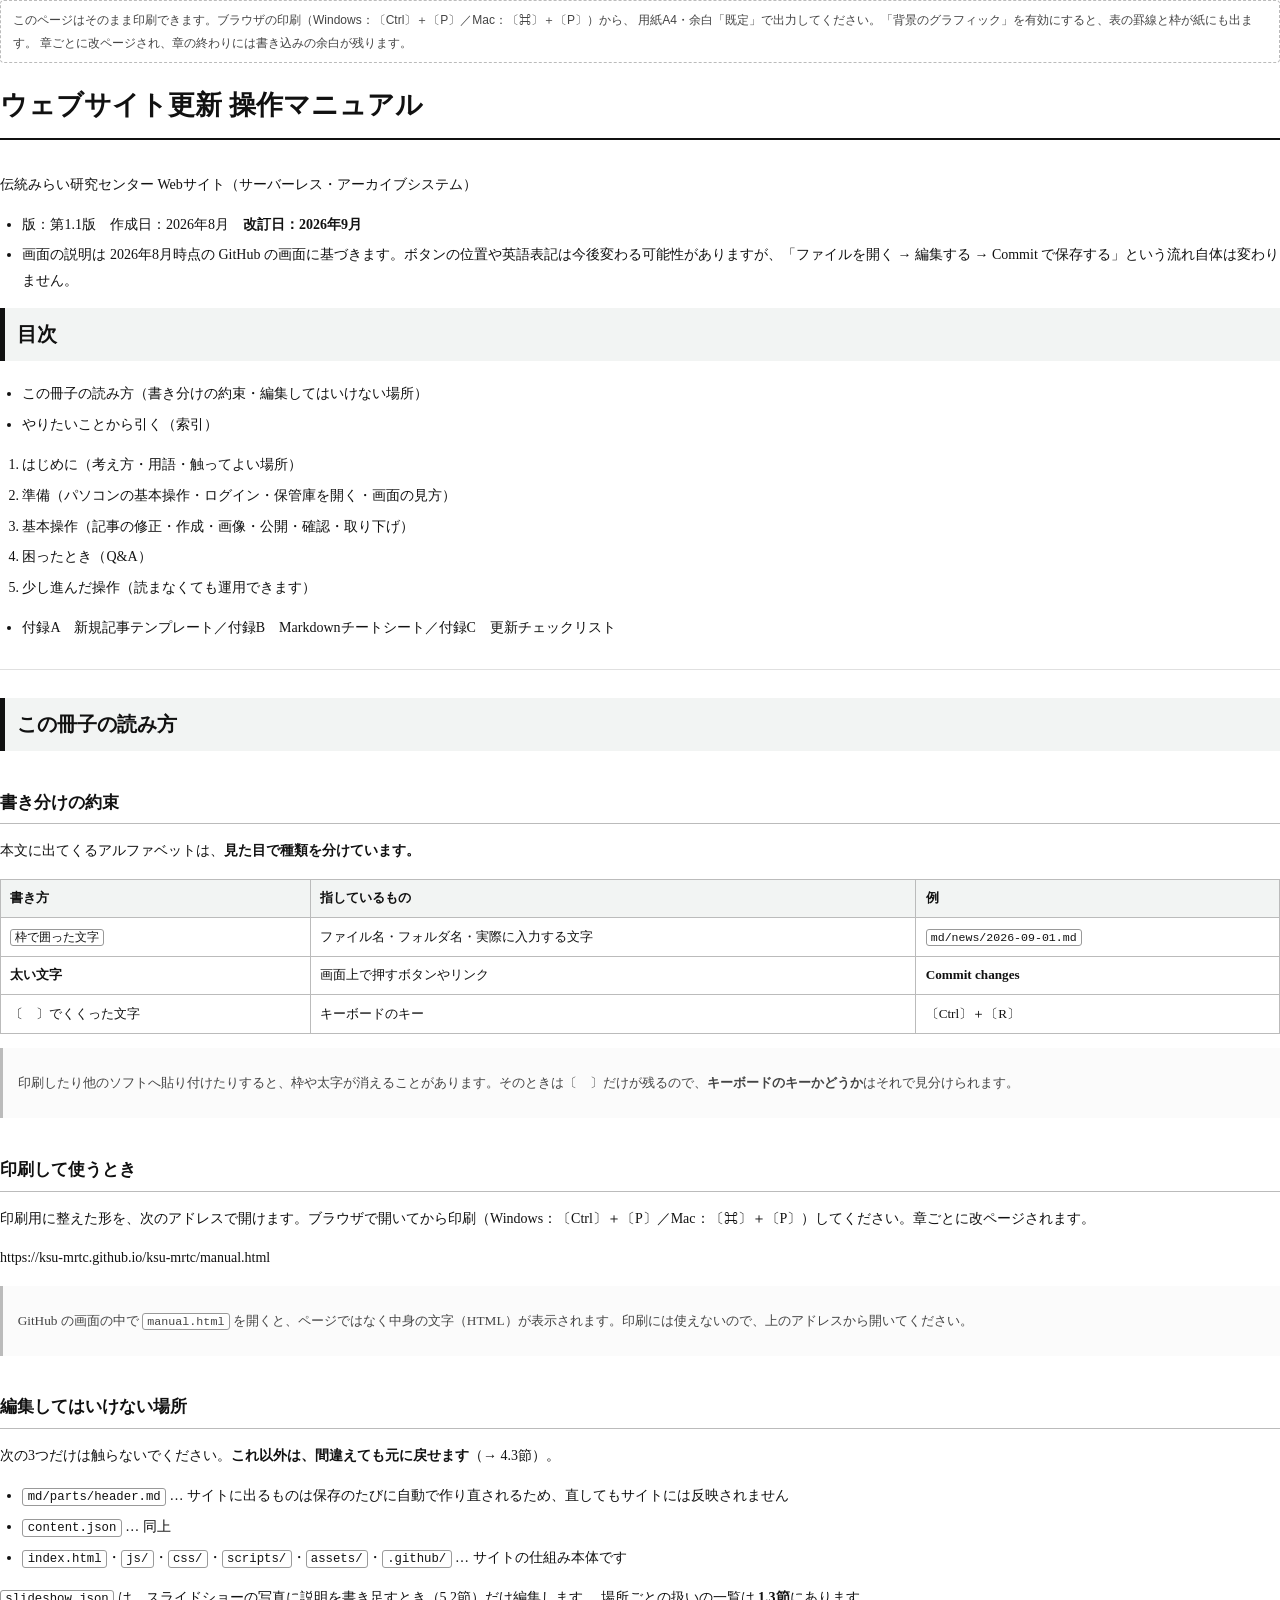
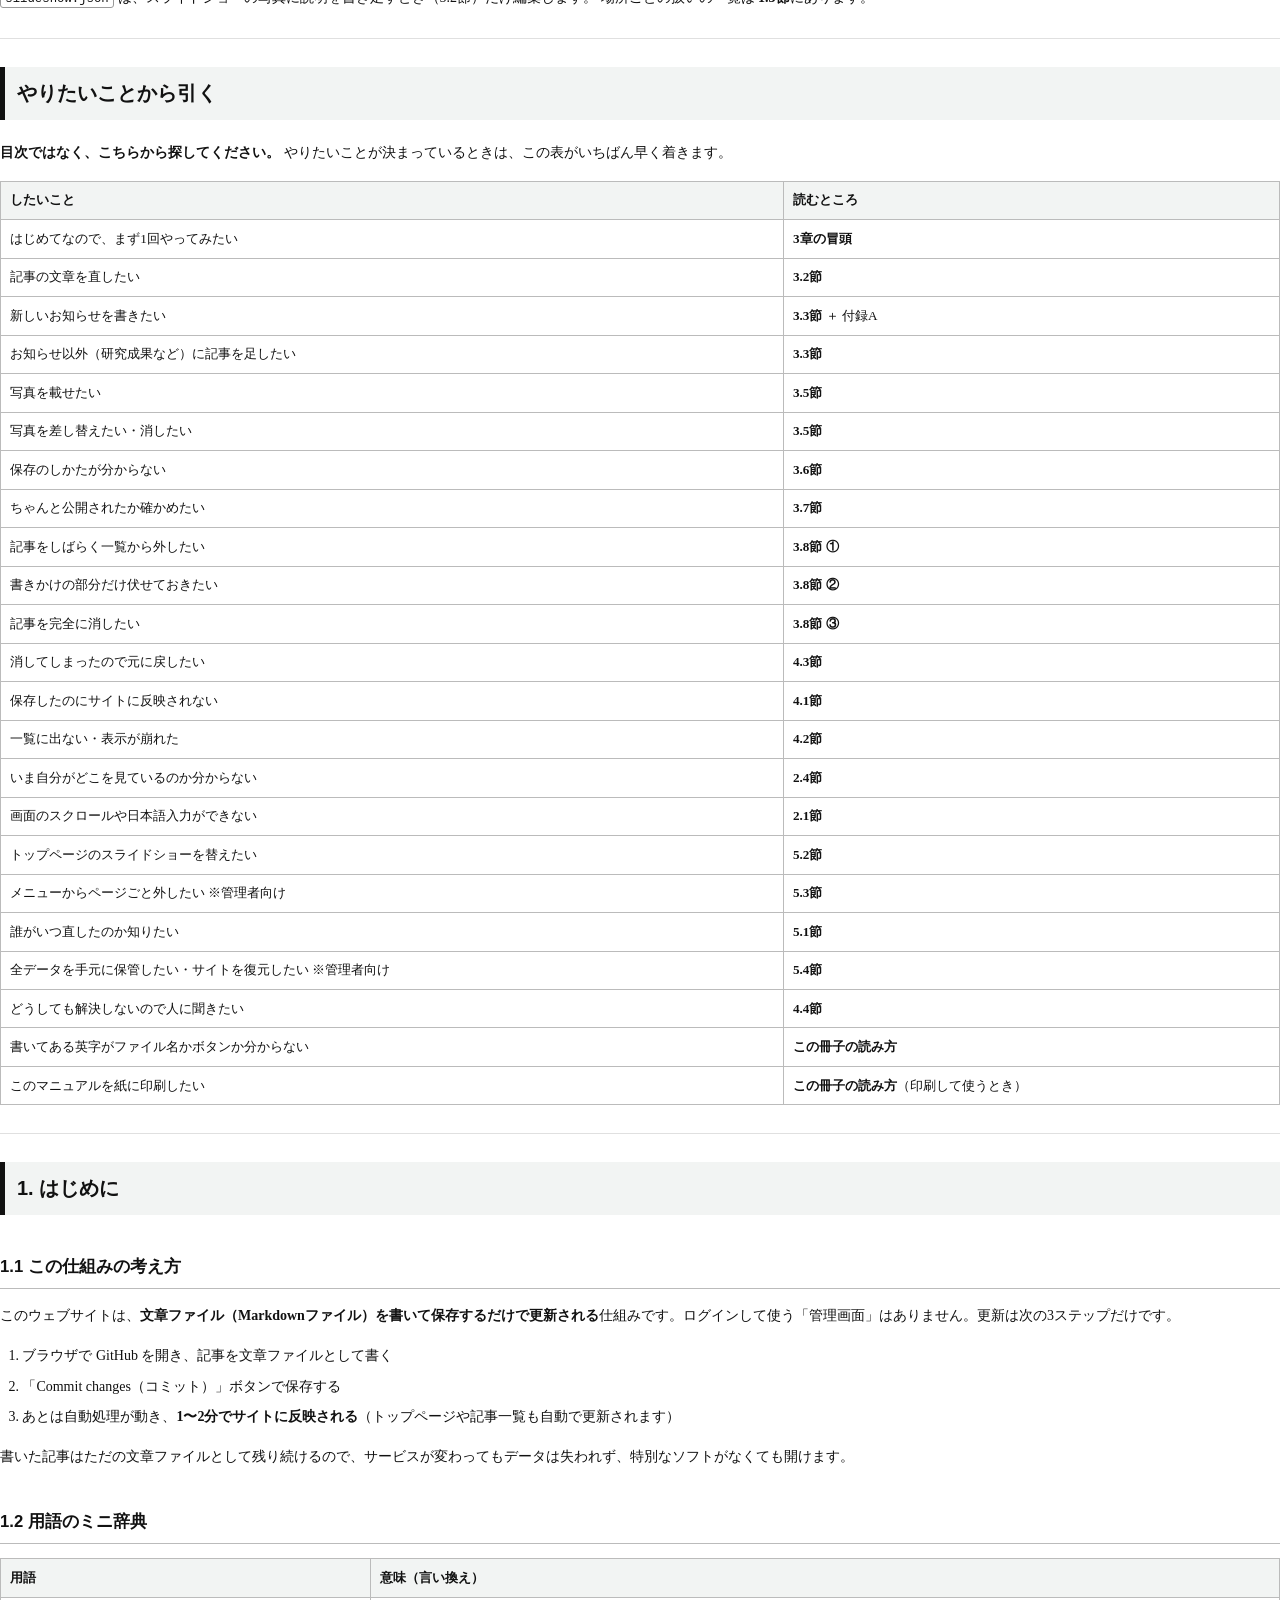
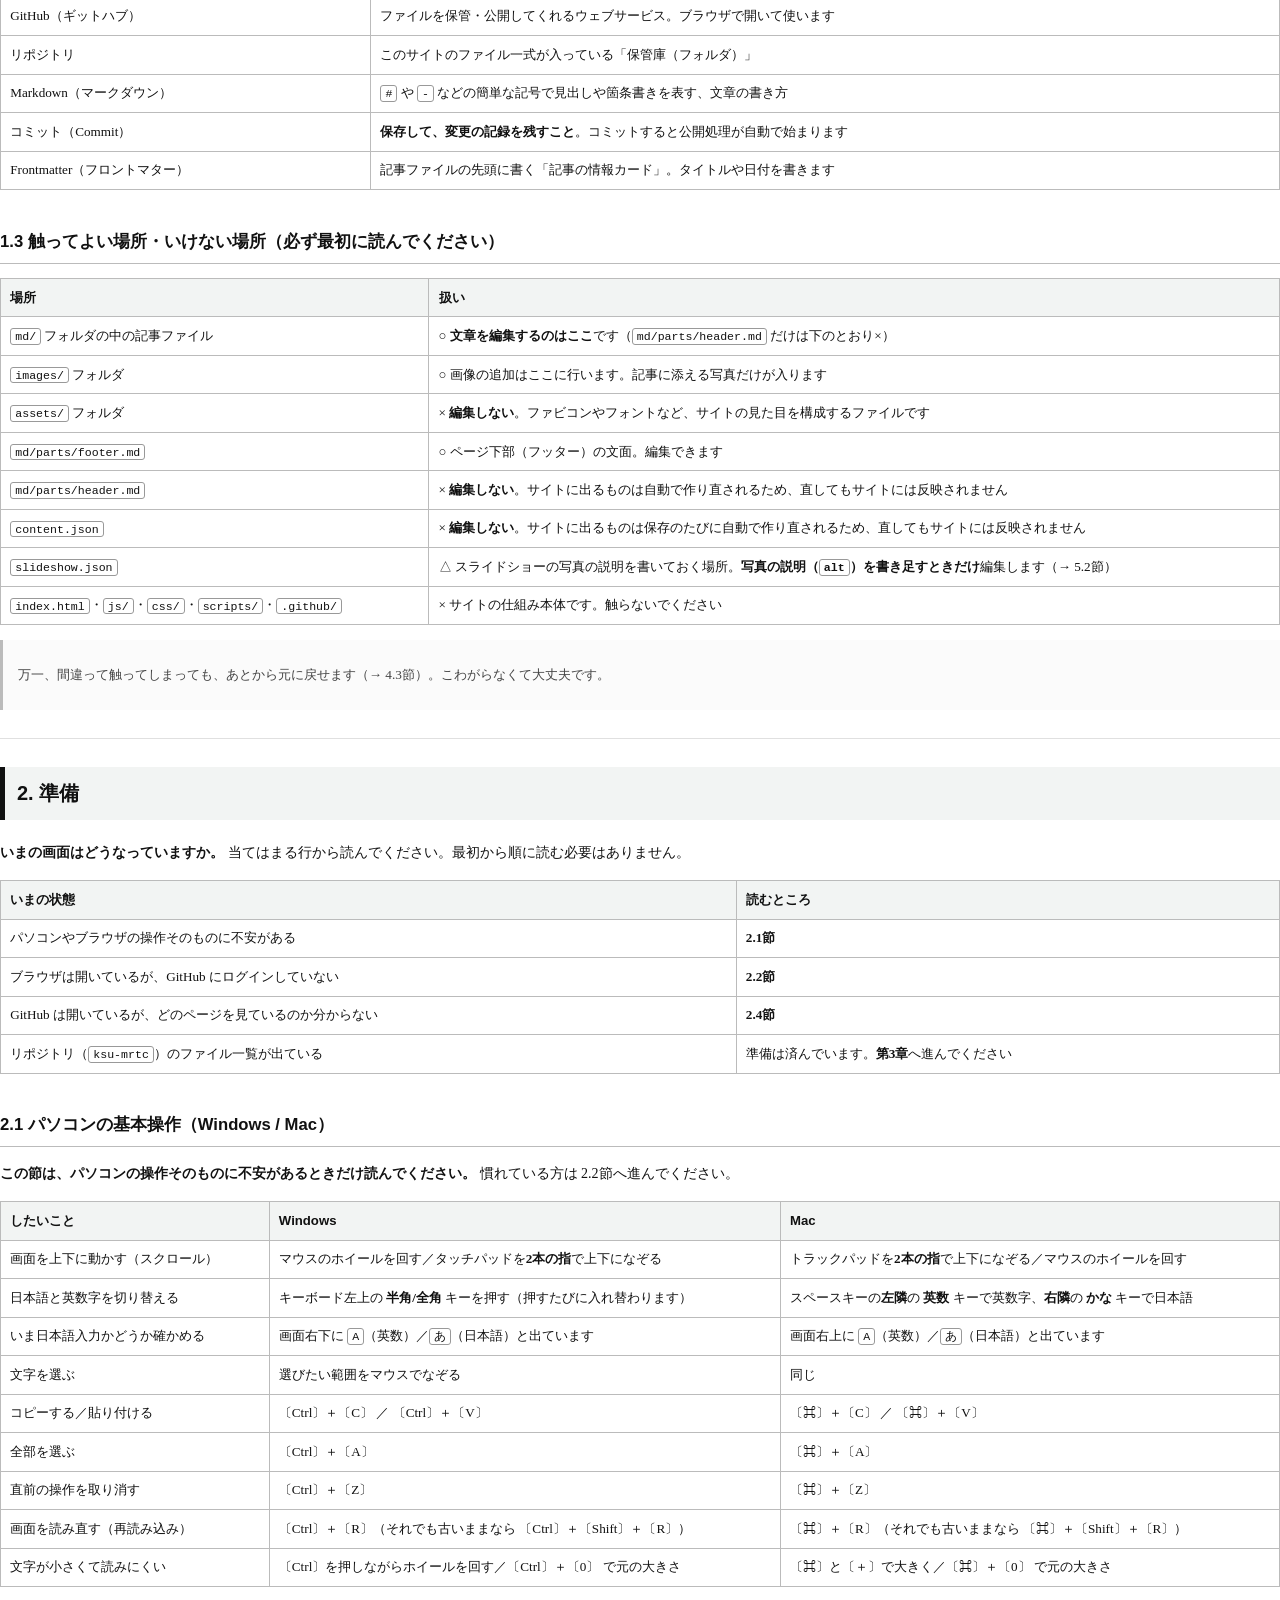
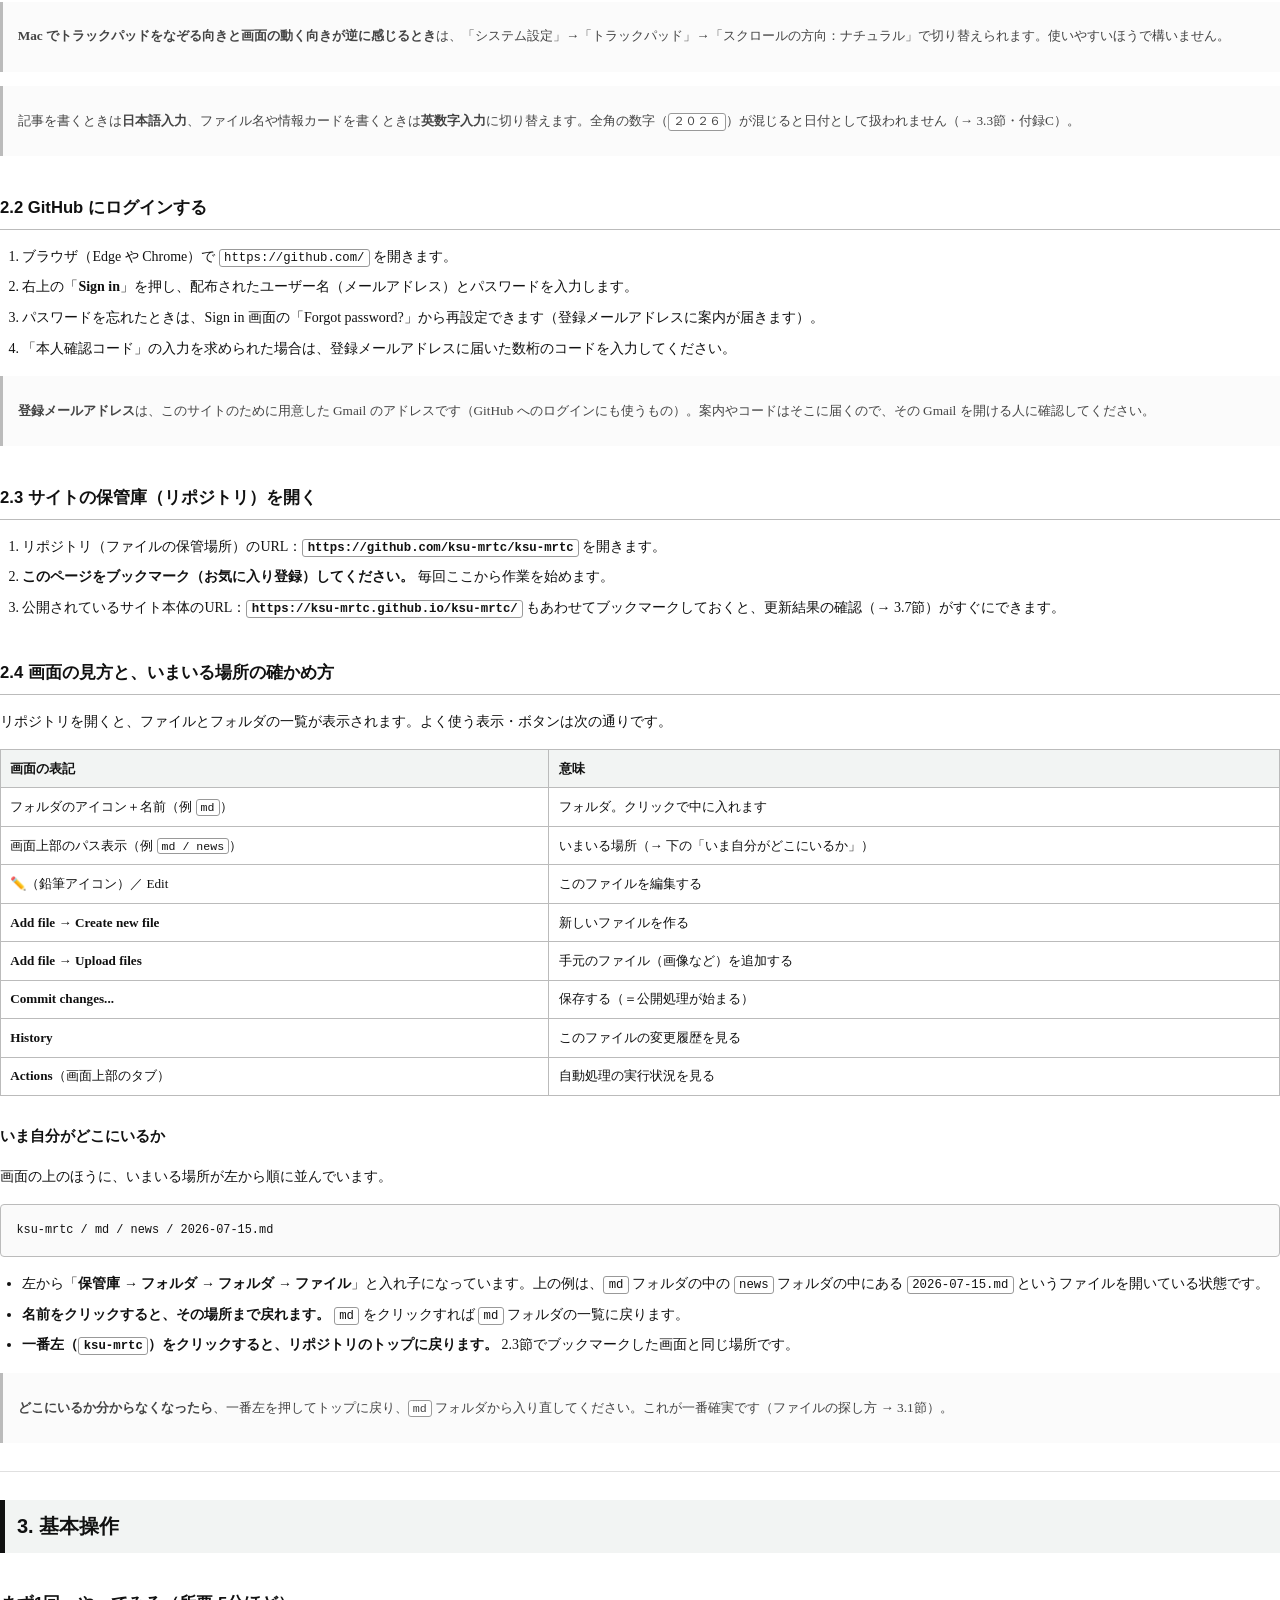
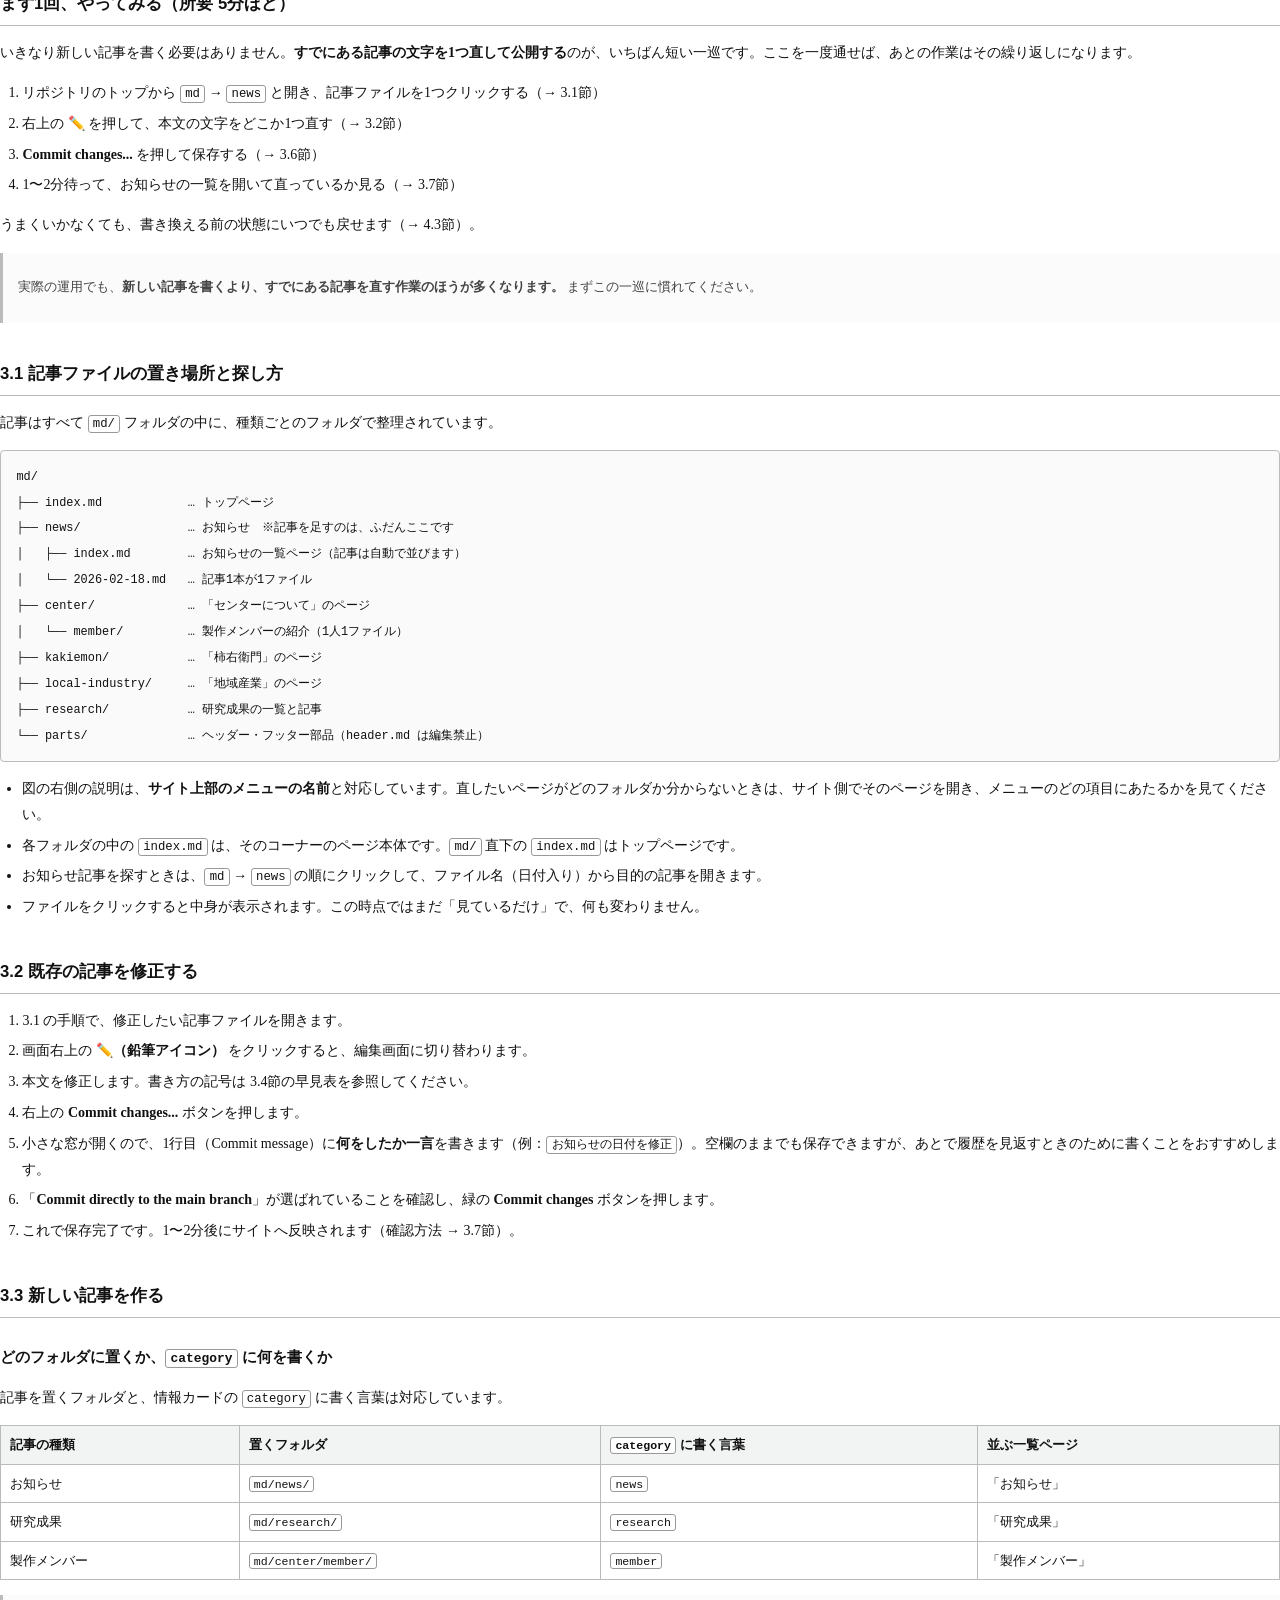
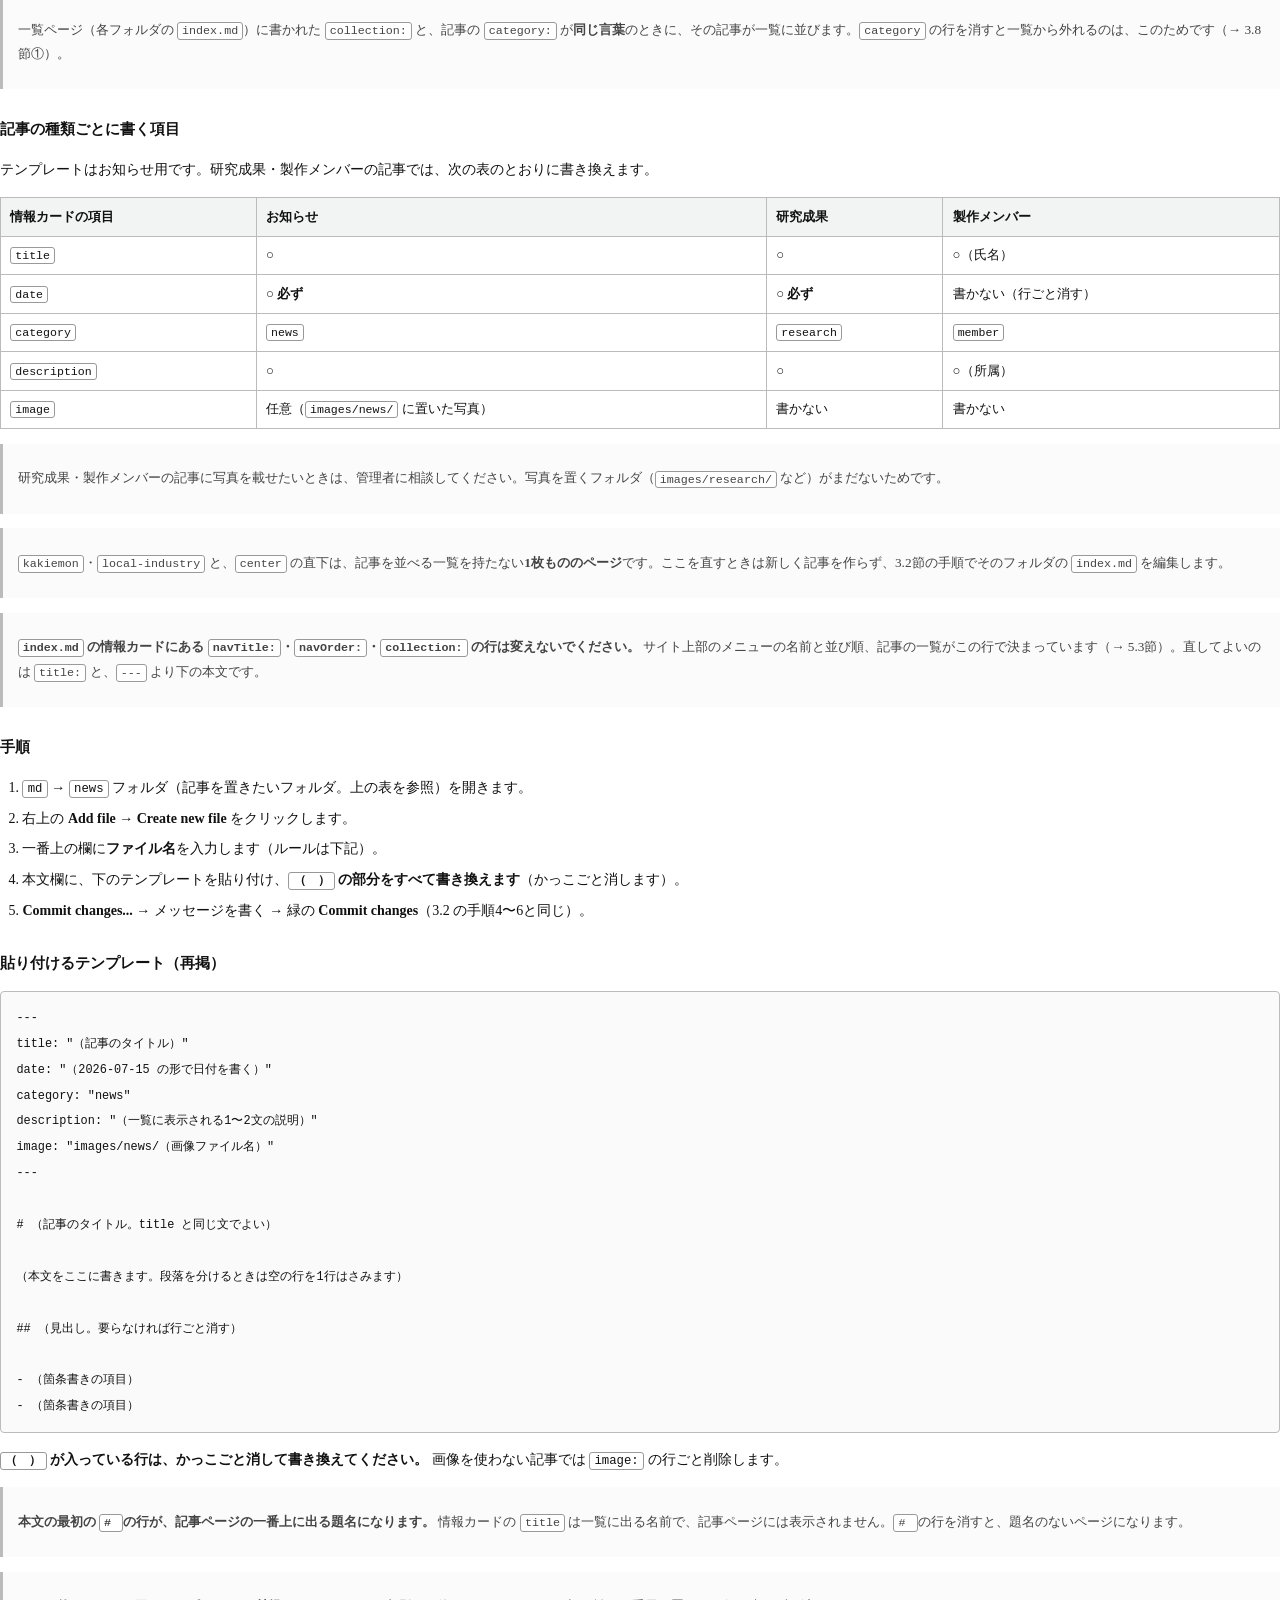
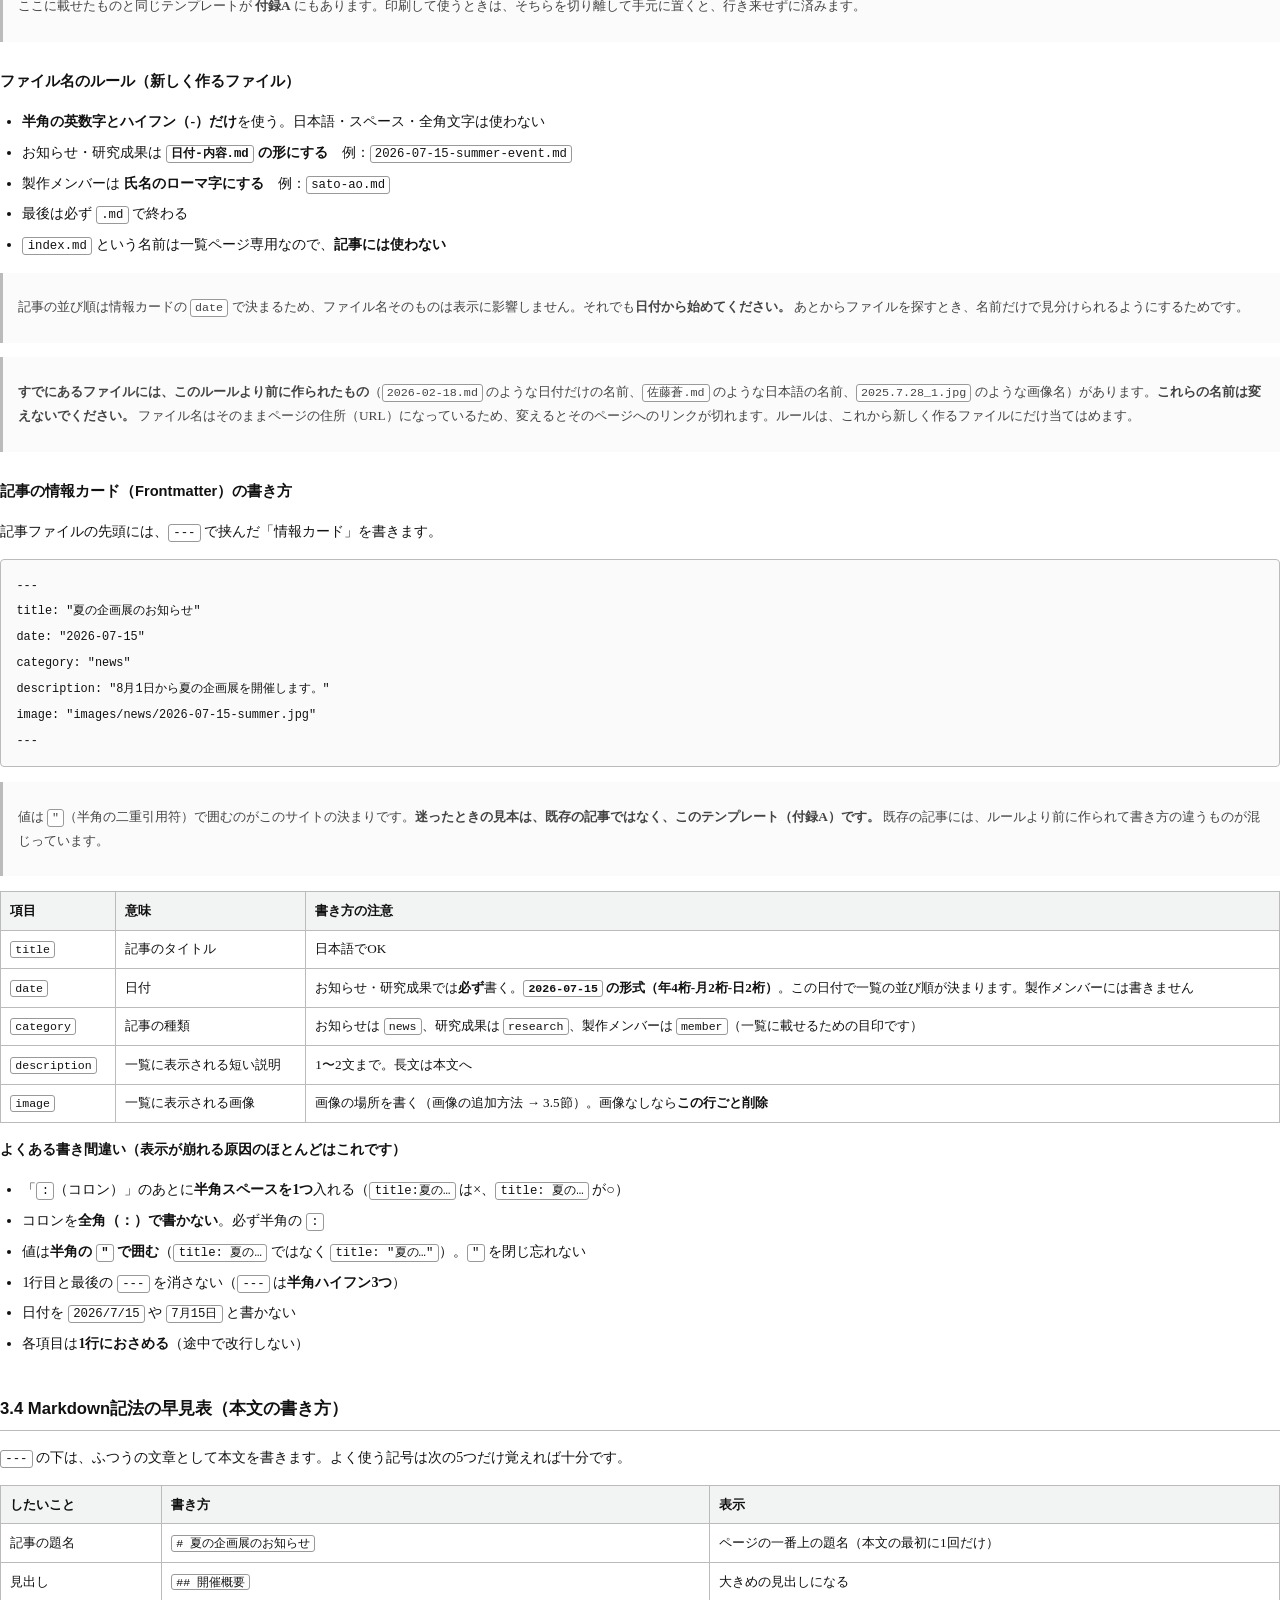
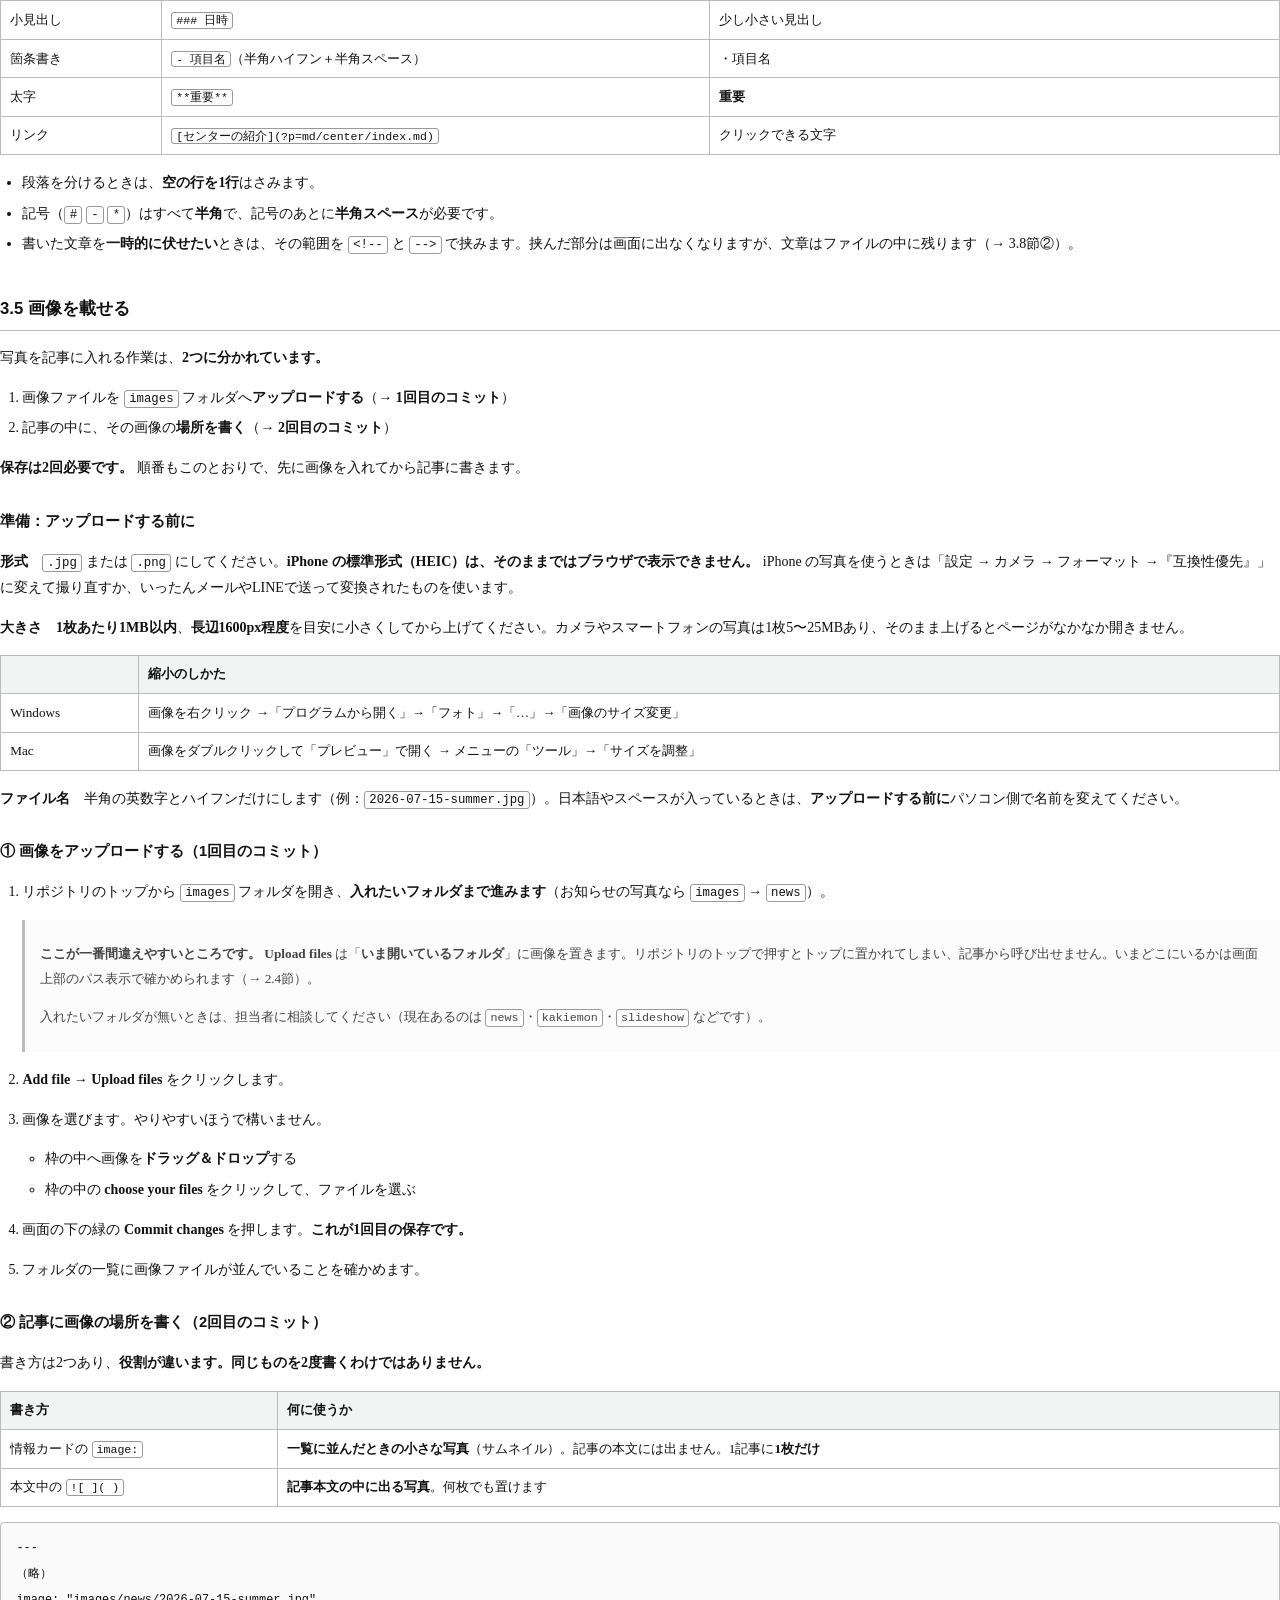
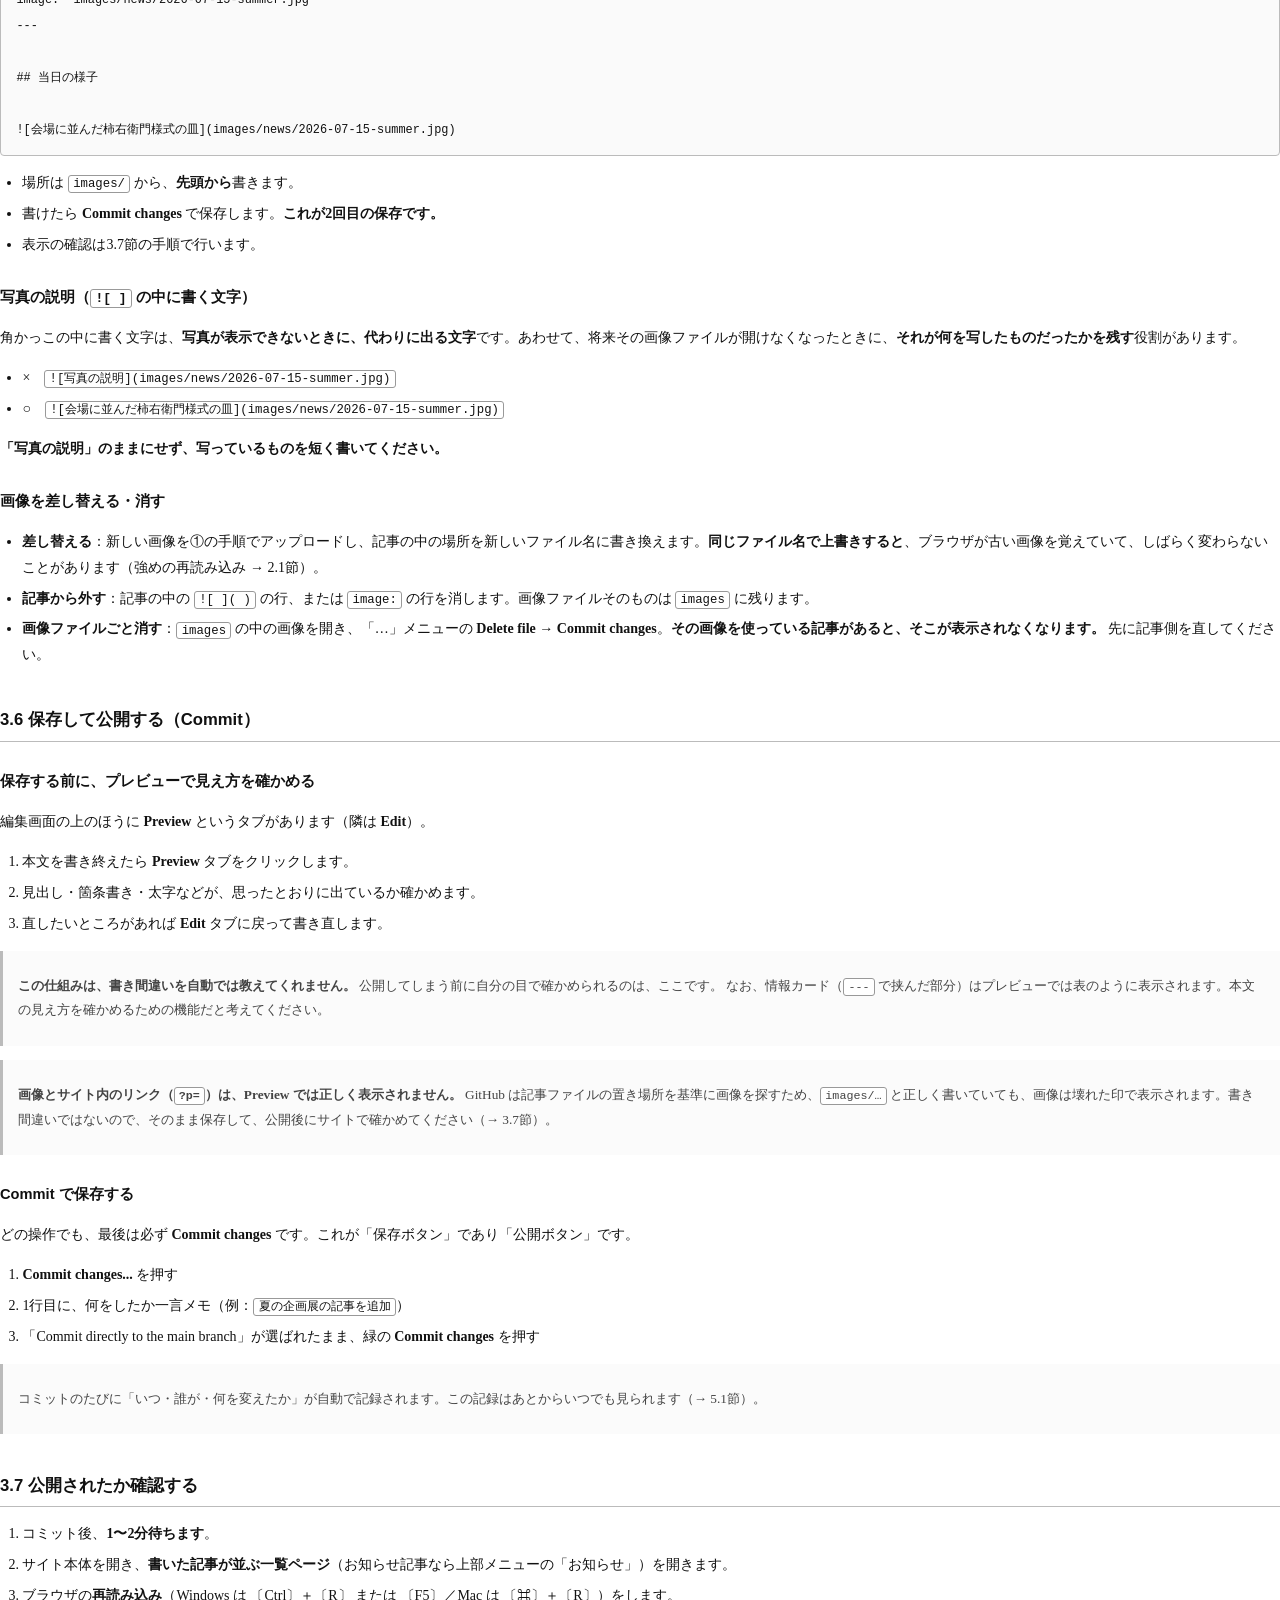
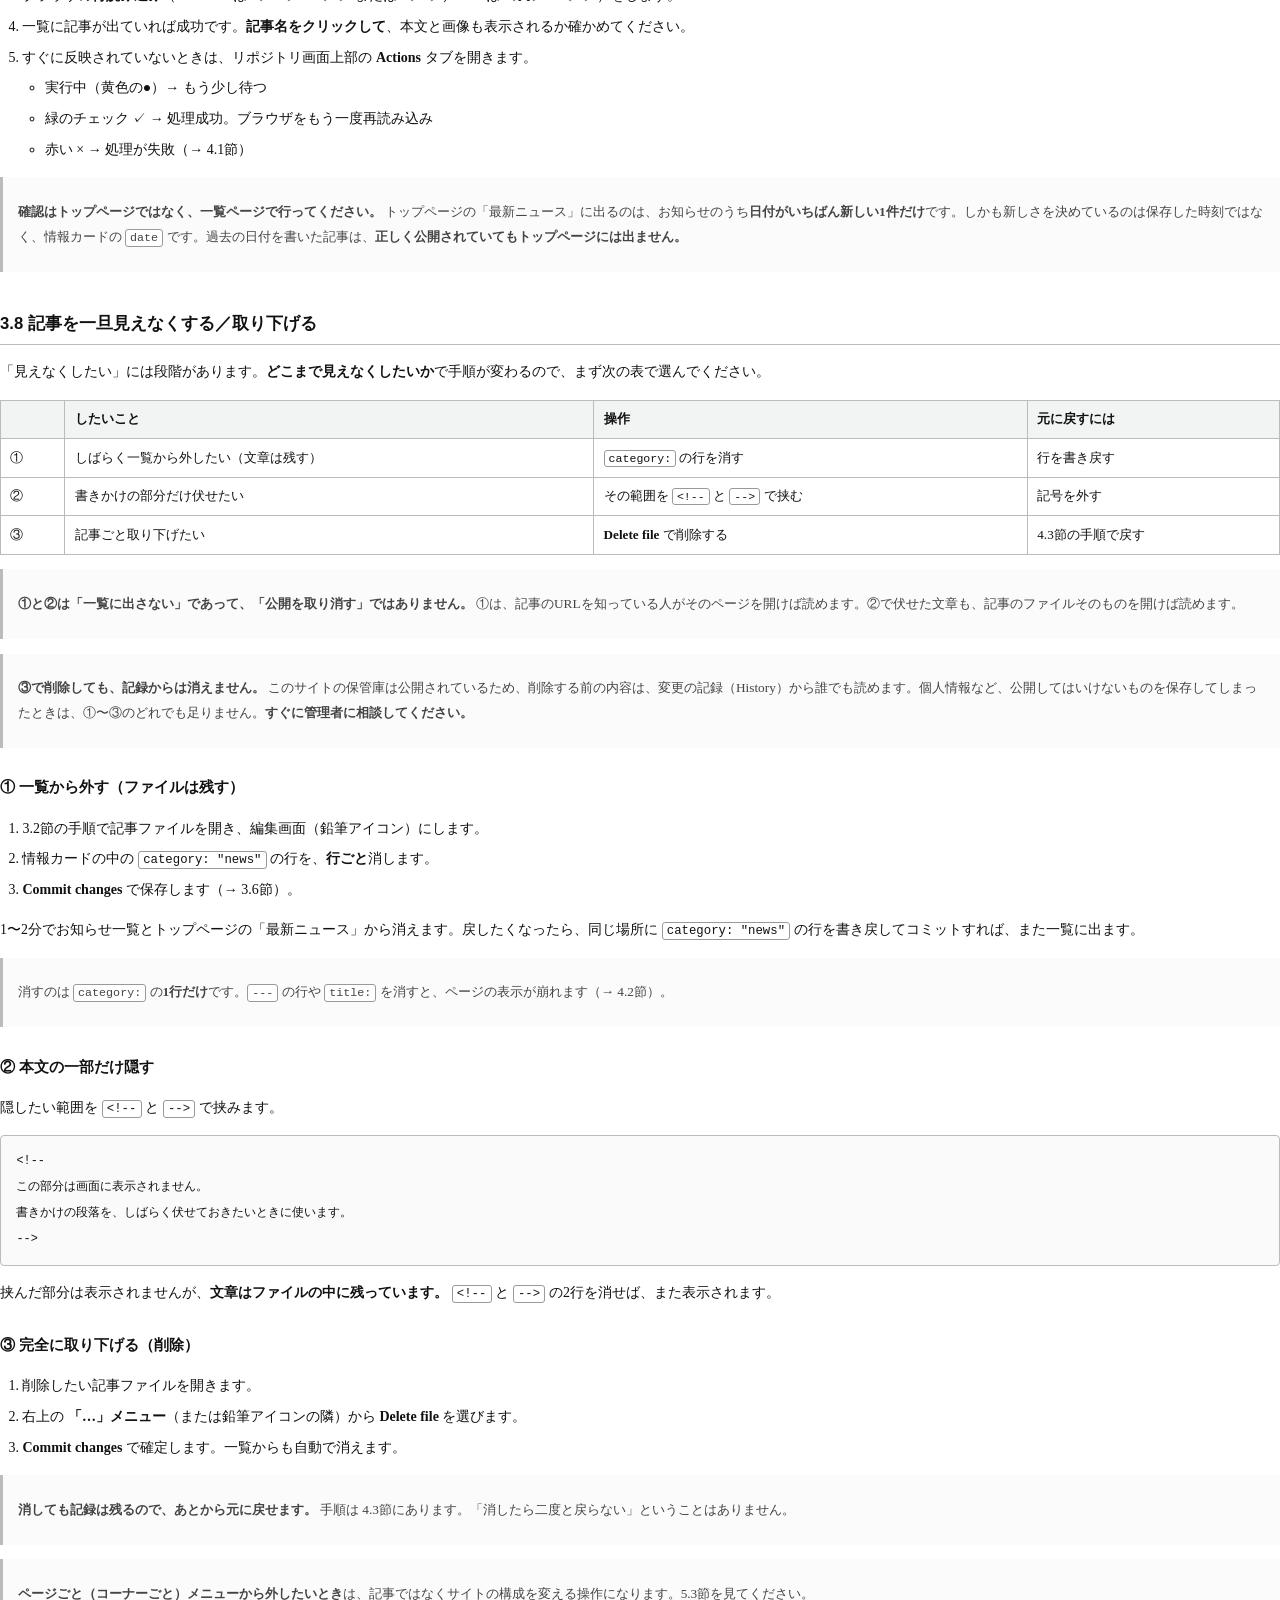
==== commit f591a1fa: "docs(manual): 削除しても記録から消えないこと、確認コードの届き先を明記する - 3.8節：公開リポジトリでは、③で削除しても削除前の内容は History から誰でも読める。   ②で伏" ====
--- a/manual.html
+++ b/manual.html
@@ -428,6 +428,9 @@
 <li>パスワードを忘れたときは、Sign in 画面の「Forgot password?」から再設定できます（登録メールアドレスに案内が届きます）。</li>
 <li>「本人確認コード」の入力を求められた場合は、登録メールアドレスに届いた数桁のコードを入力してください。</li>
 </ol>
+<blockquote>
+<p><strong>登録メールアドレス</strong>は、このサイトのために用意した Gmail のアドレスです（GitHub へのログインにも使うもの）。案内やコードはそこに届くので、その Gmail を開ける人に確認してください。</p>
+</blockquote>
 <h3>2.3 サイトの保管庫（リポジトリ）を開く</h3>
 <ol>
 <li>リポジトリ（ファイルの保管場所）のURL：<strong><code>https://github.com/ksu-mrtc/ksu-mrtc</code></strong> を開きます。</li>
@@ -953,7 +956,10 @@
 </tbody>
 </table>
 <blockquote>
-<p><strong>①と②は「一覧に出さない」であって、「公開を取り消す」ではありません。</strong> 記事のURLを知っている人は、そのページを開けば読めます。人目に触れないようにしたいときは③を選んでください。</p>
+<p><strong>①と②は「一覧に出さない」であって、「公開を取り消す」ではありません。</strong> ①は、記事のURLを知っている人がそのページを開けば読めます。②で伏せた文章も、記事のファイルそのものを開けば読めます。</p>
+</blockquote>
+<blockquote>
+<p><strong>③で削除しても、記録からは消えません。</strong> このサイトの保管庫は公開されているため、削除する前の内容は、変更の記録（History）から誰でも読めます。個人情報など、公開してはいけないものを保存してしまったときは、①〜③のどれでも足りません。<strong>すぐに管理者に相談してください。</strong></p>
 </blockquote>
 <h4>① 一覧から外す（ファイルは残す）</h4>
 <ol>
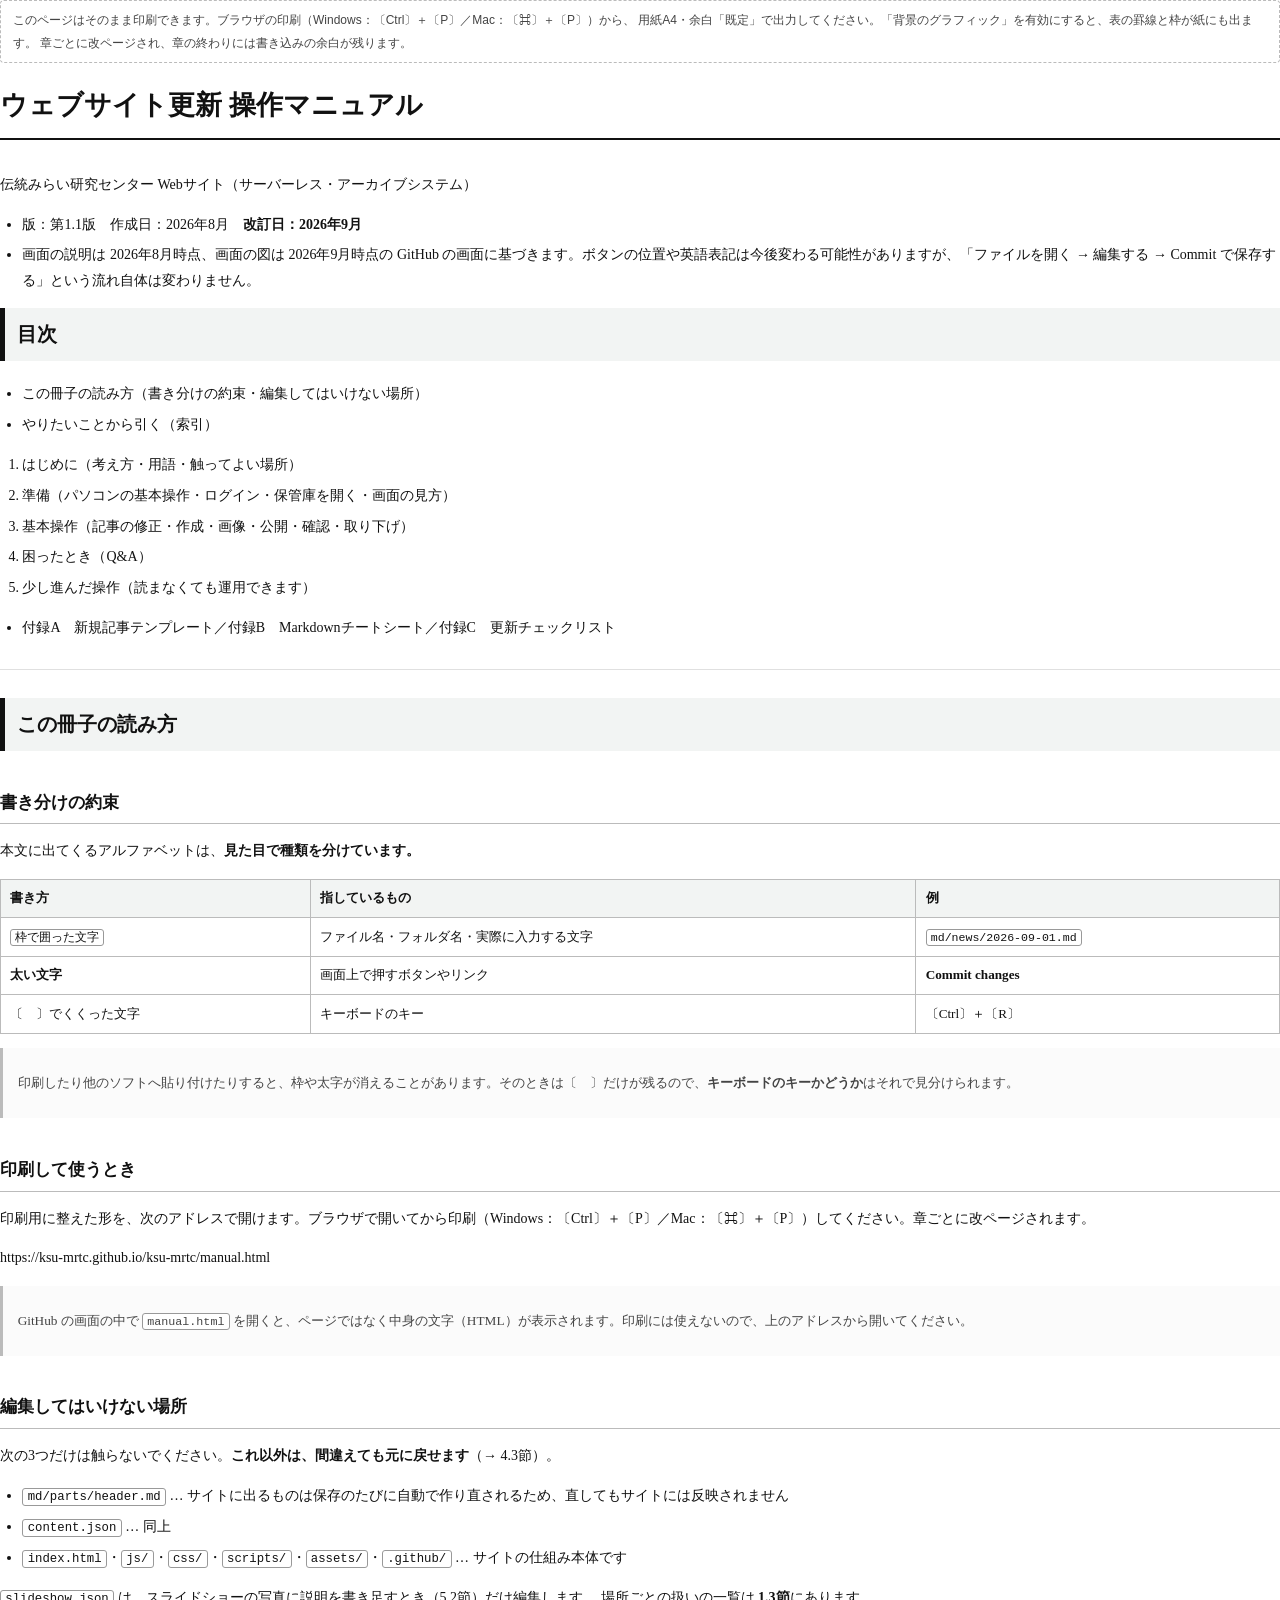
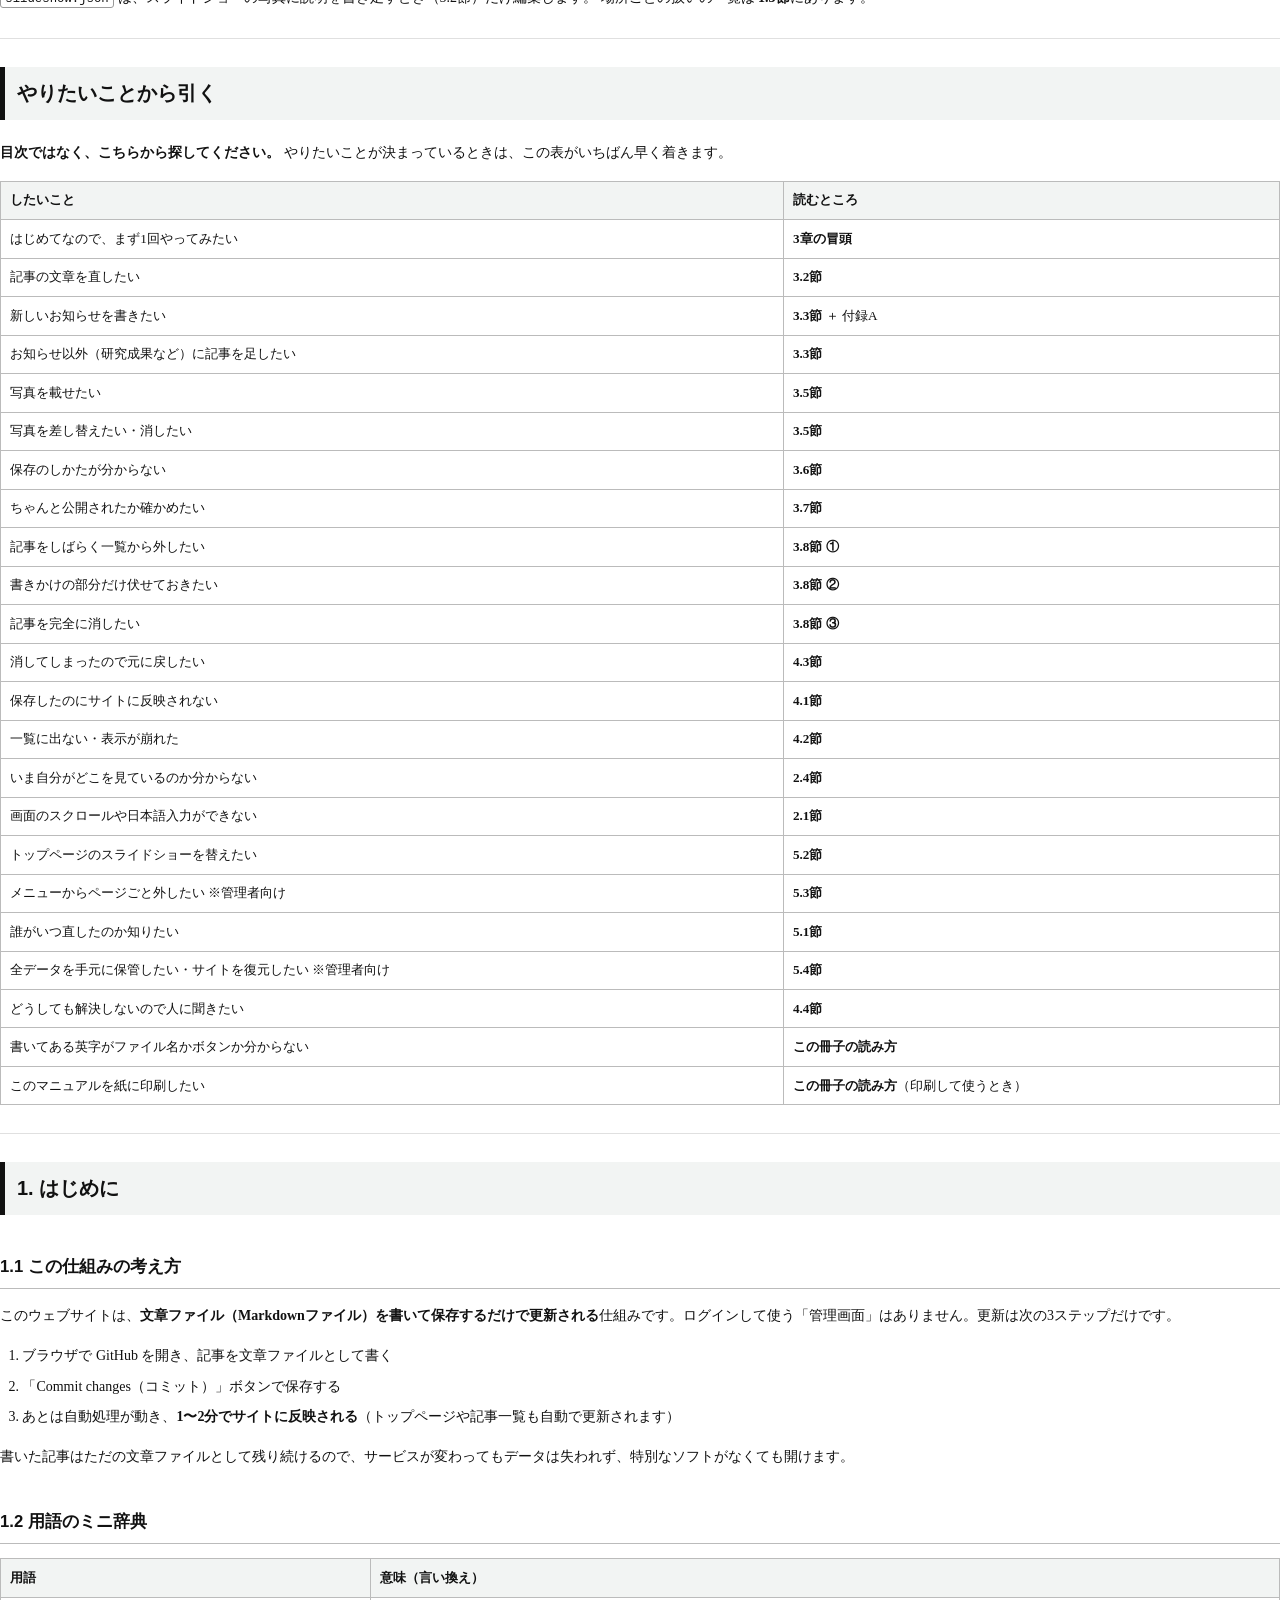
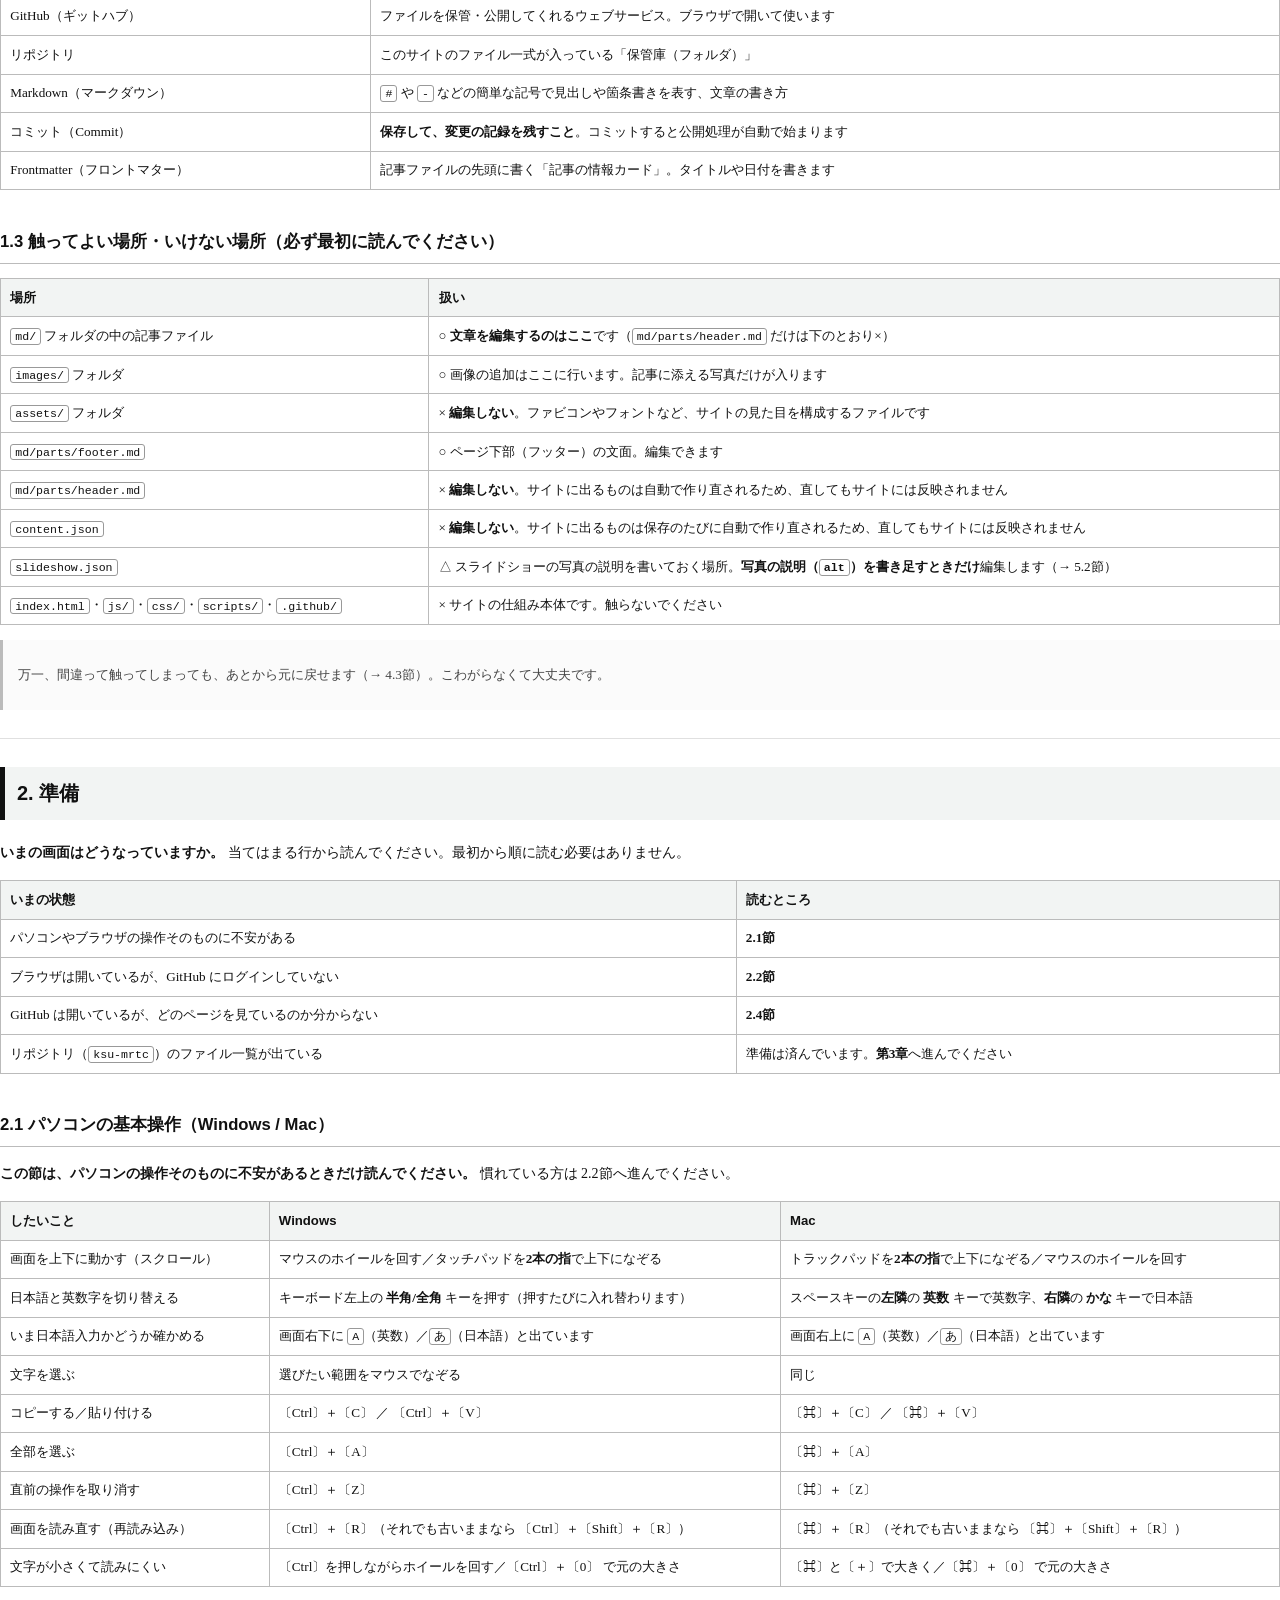
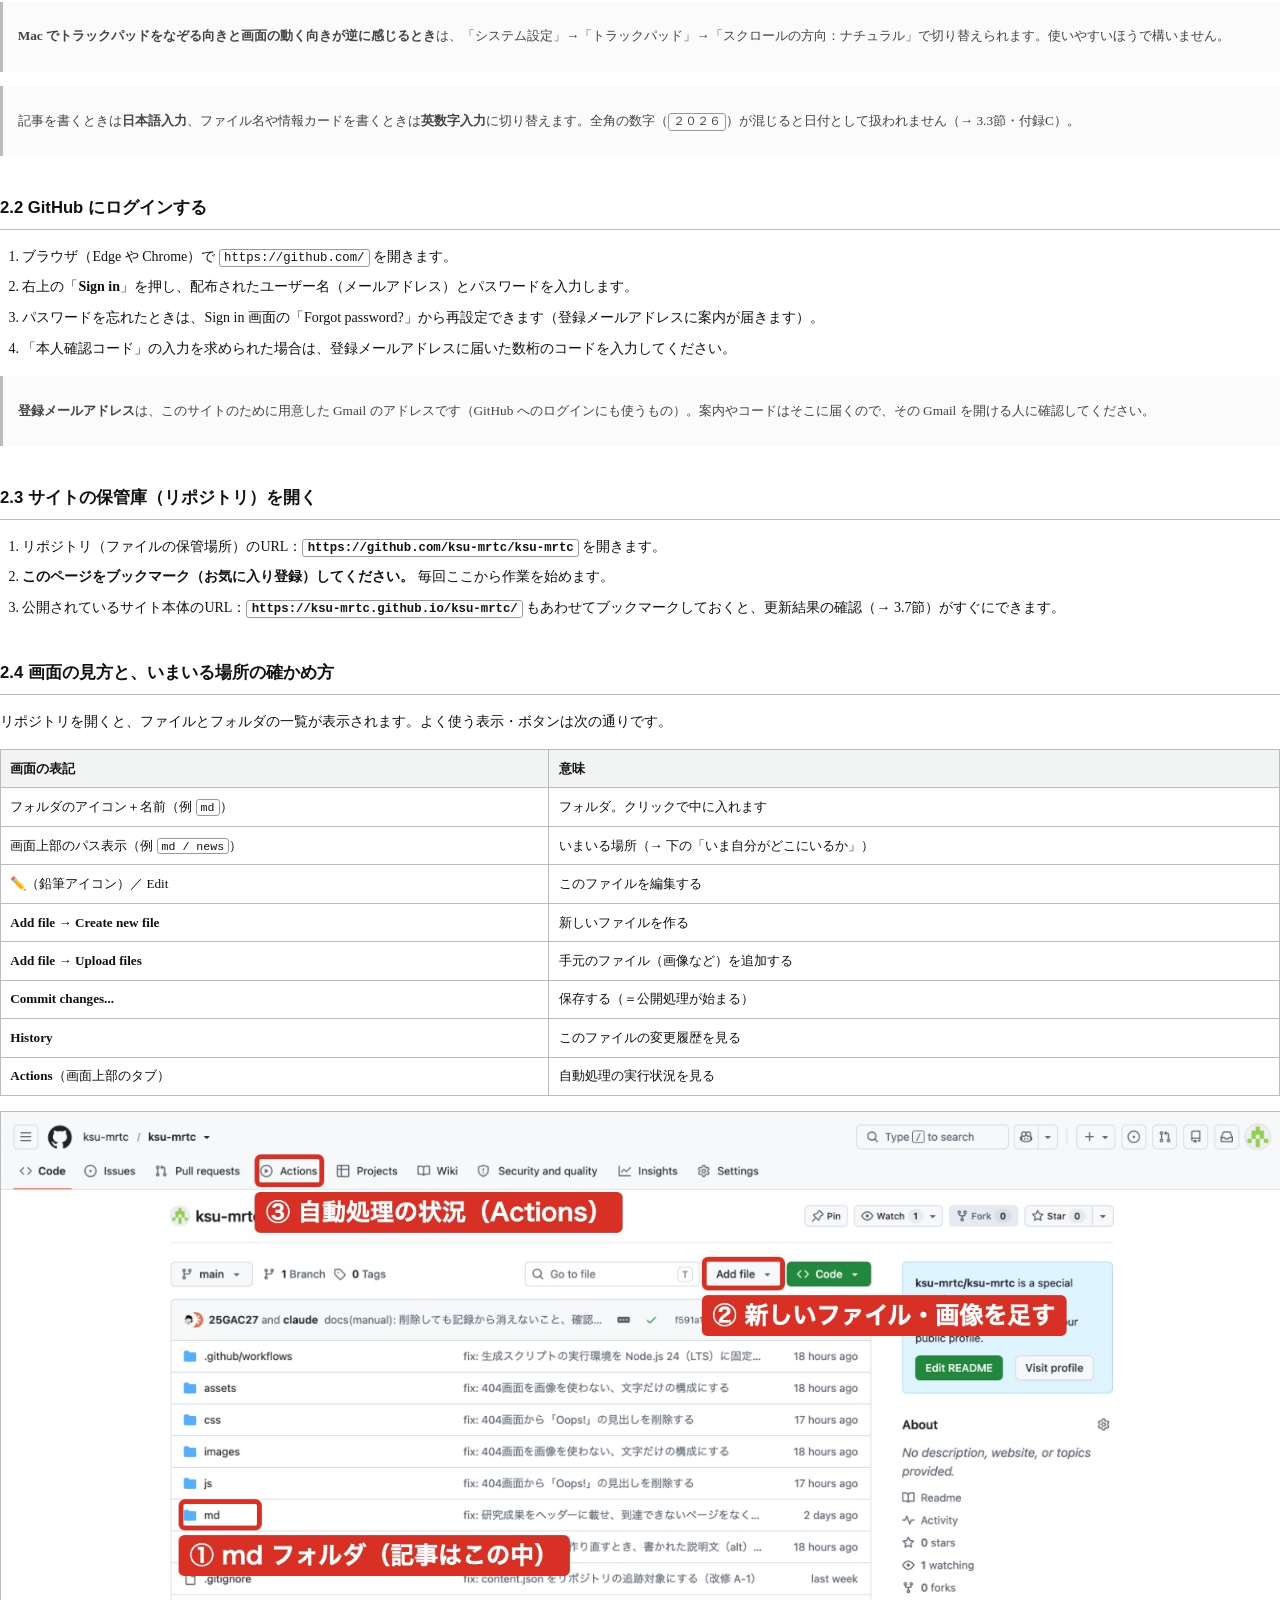
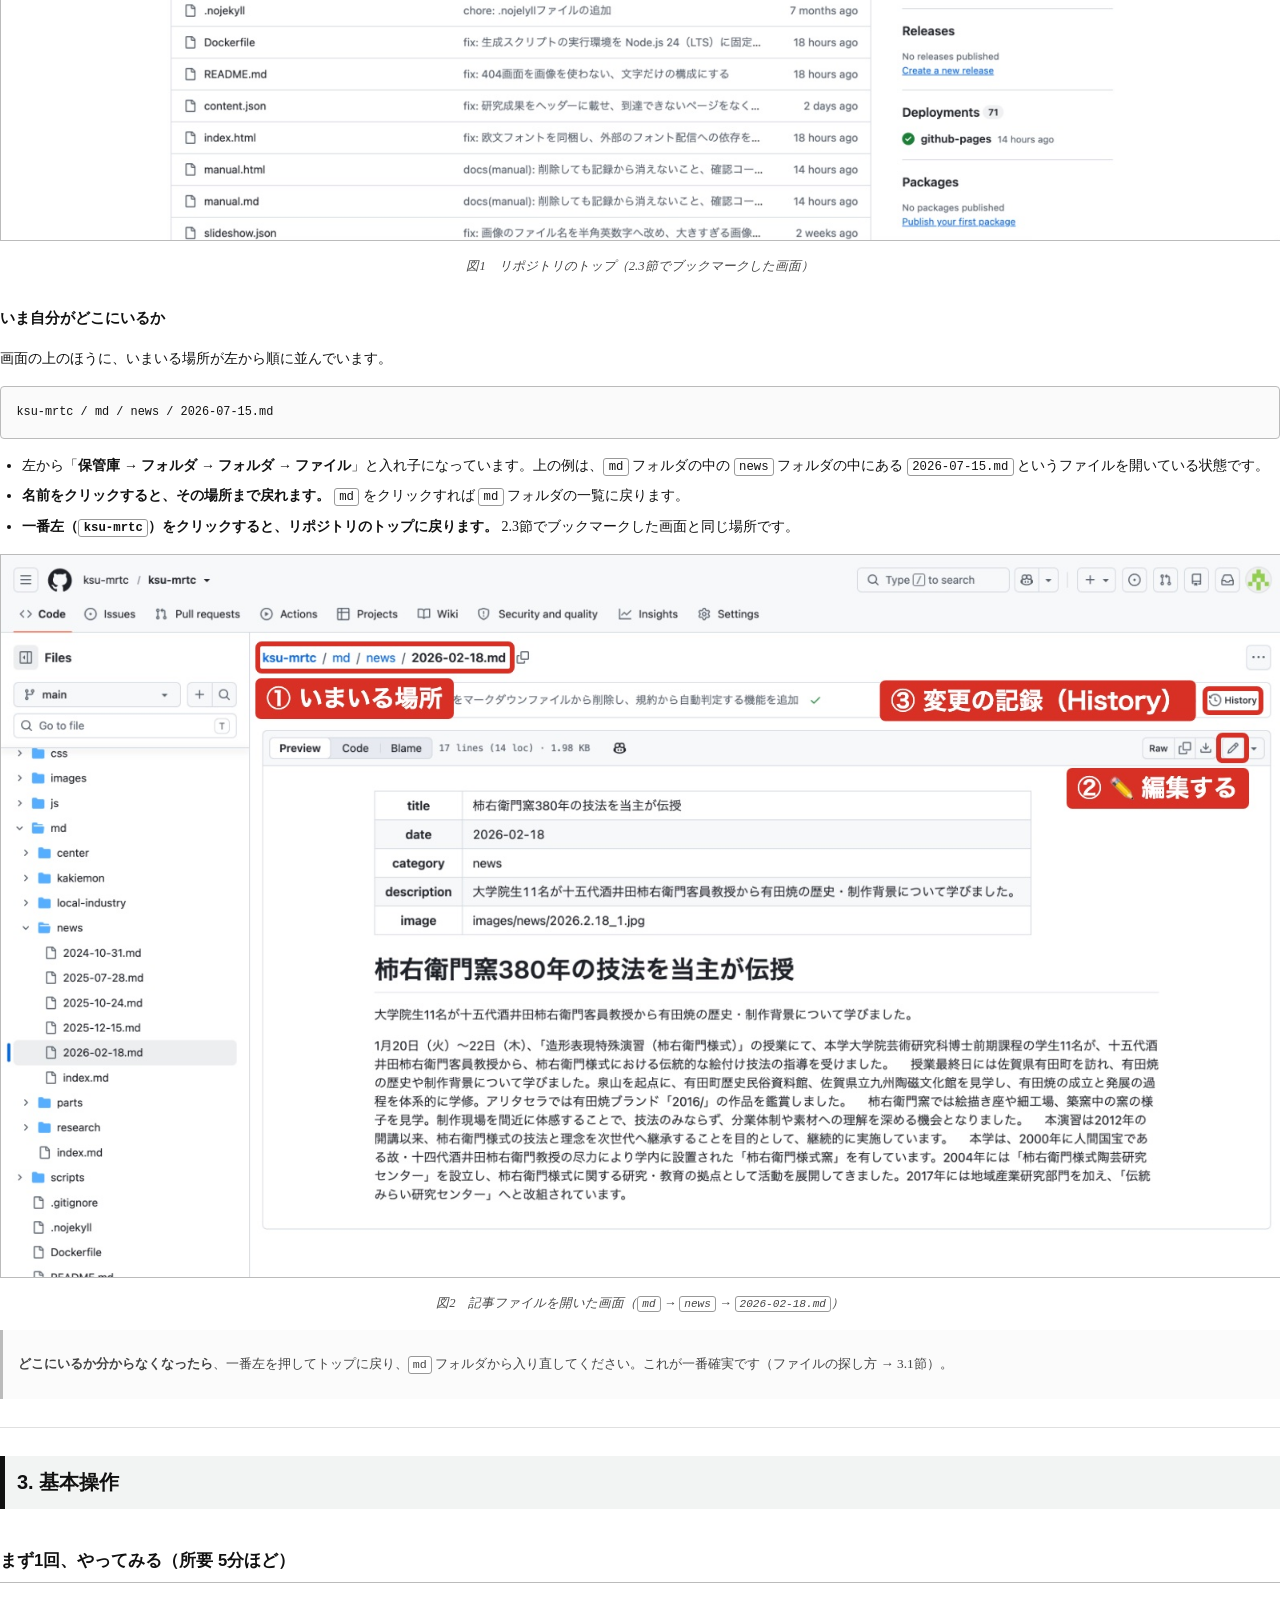
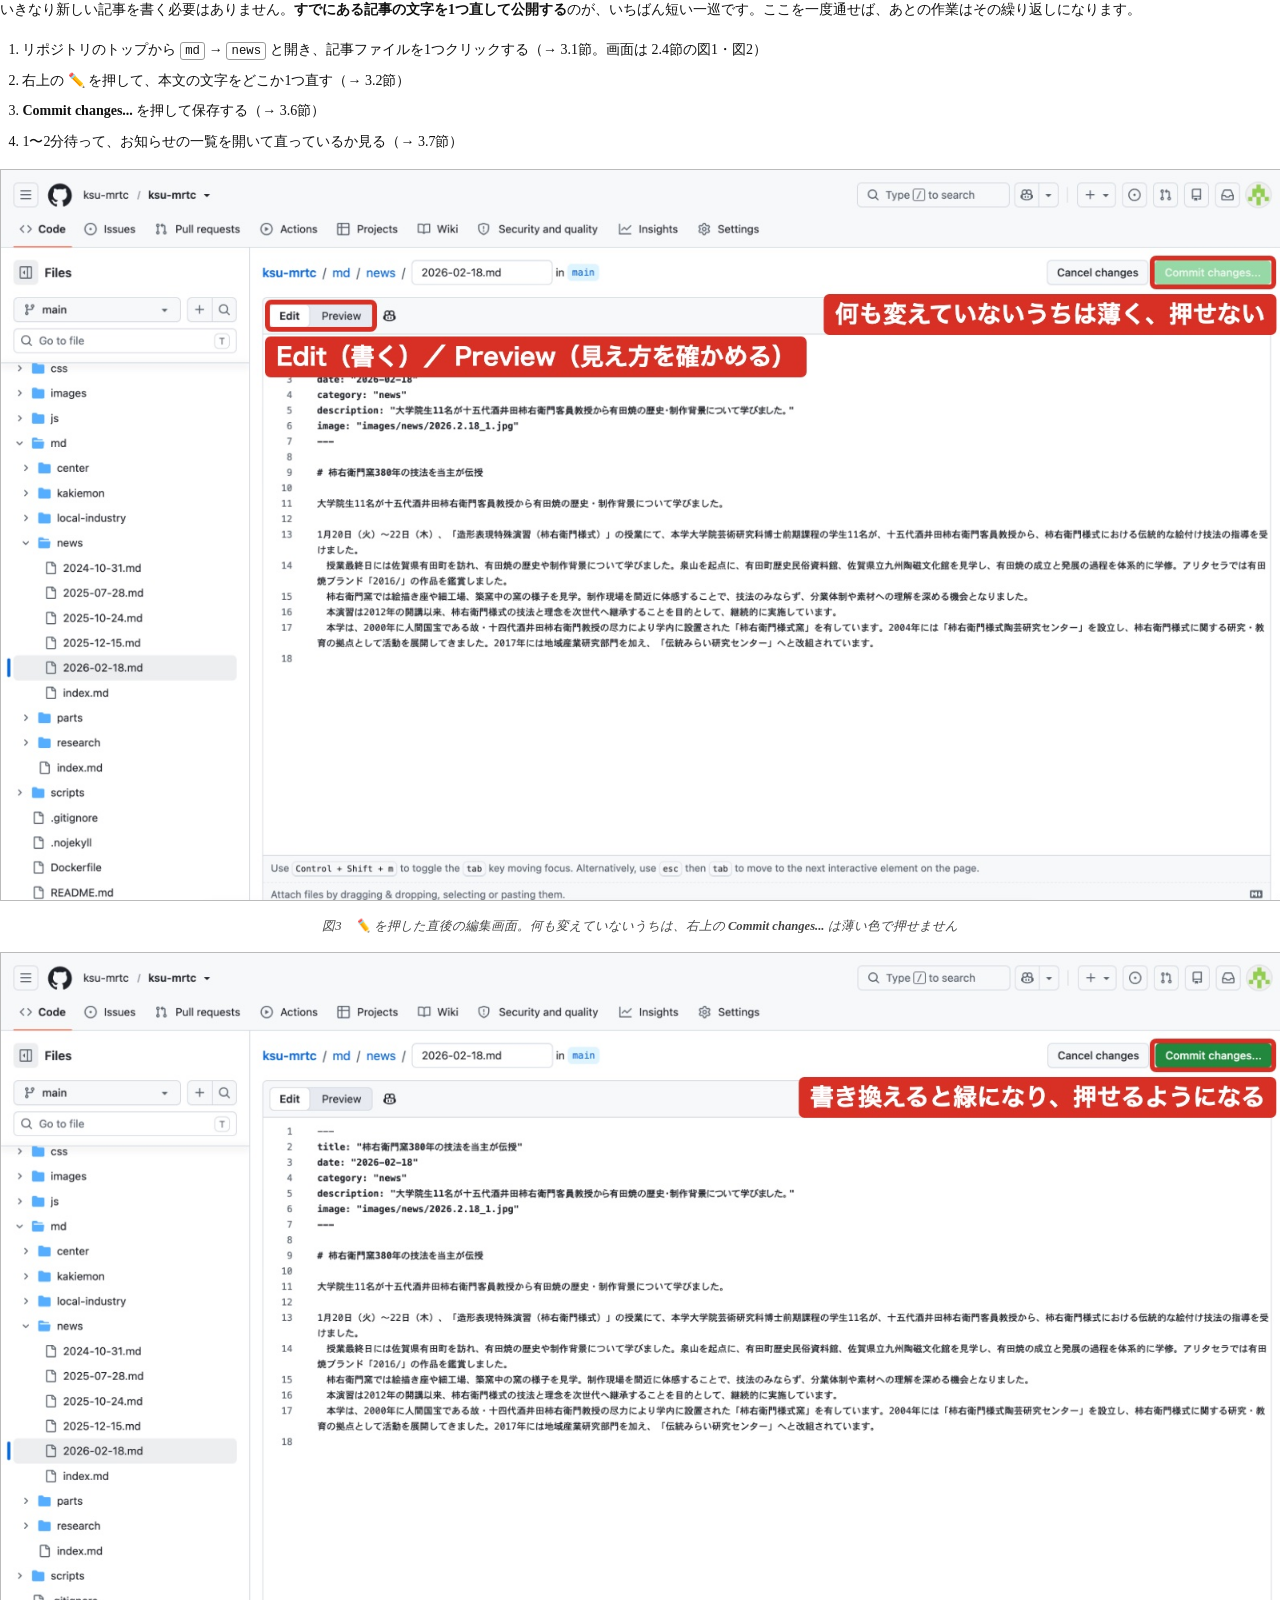
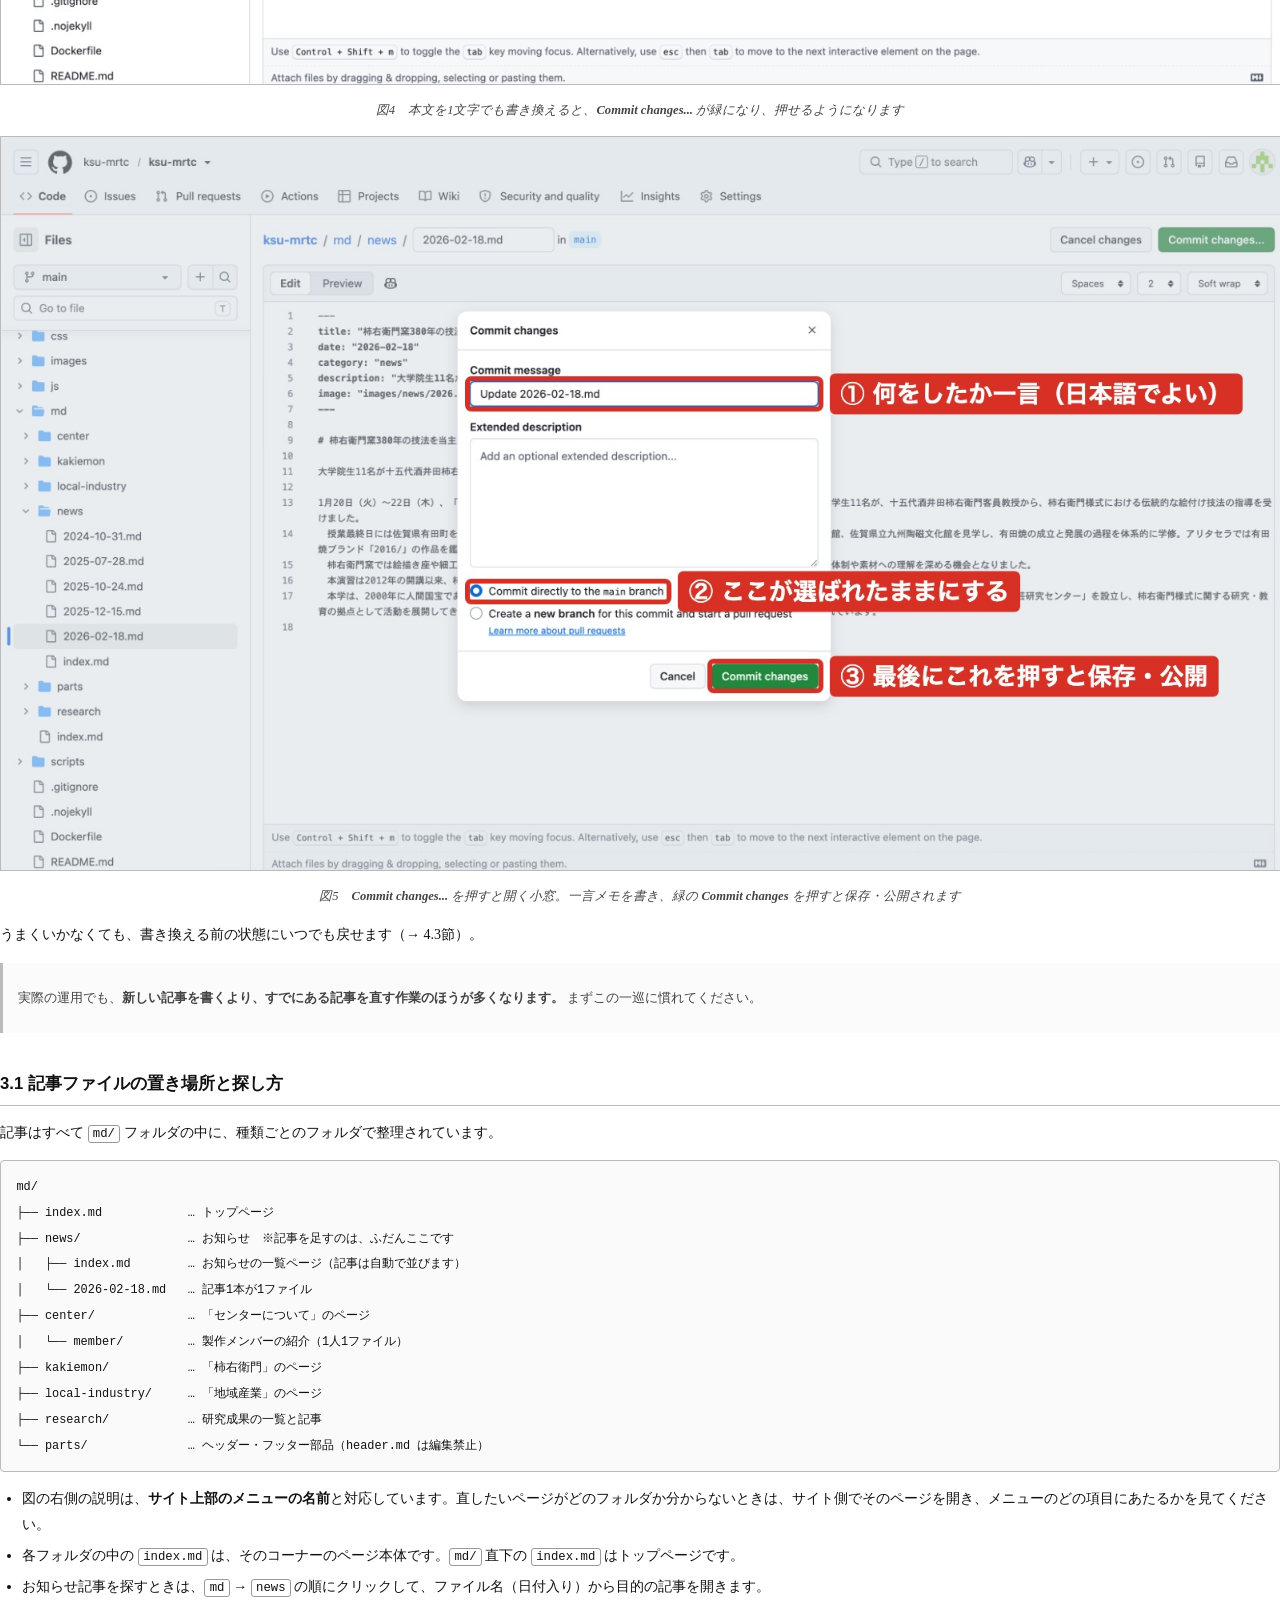
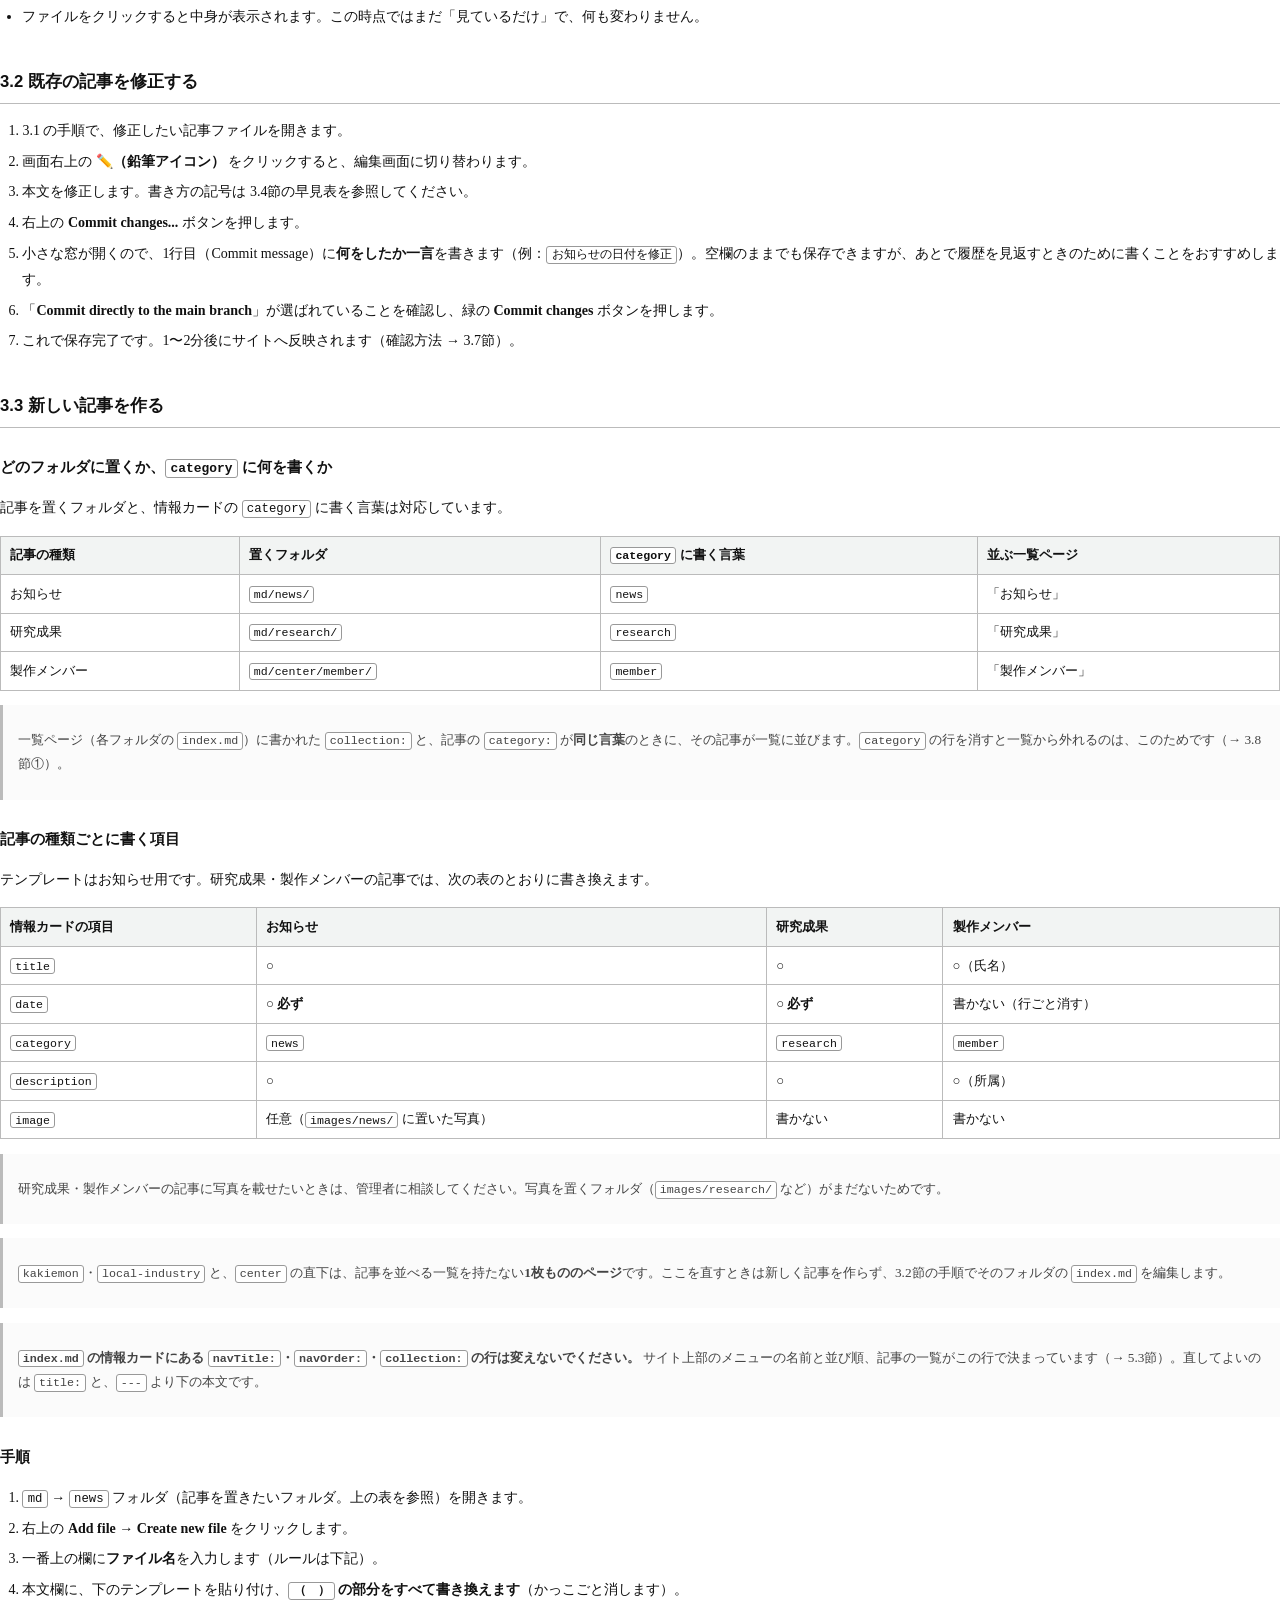
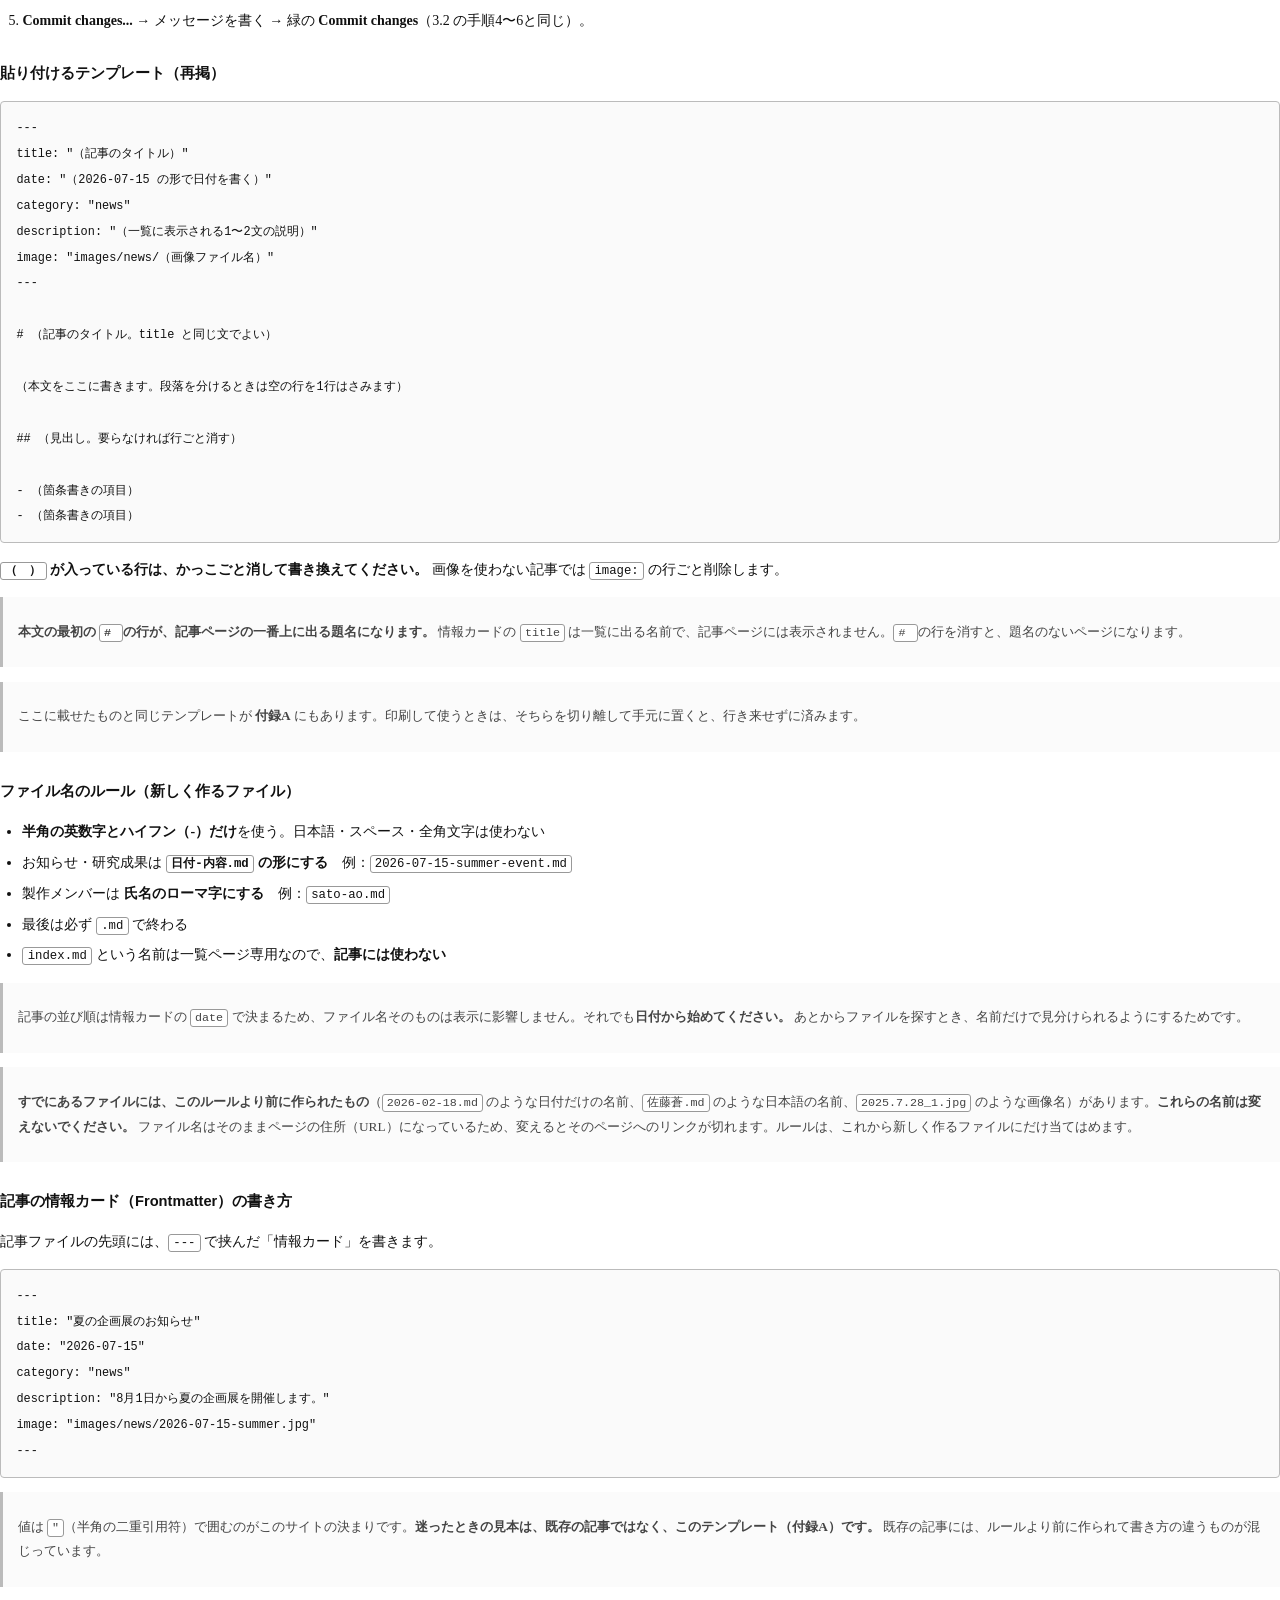
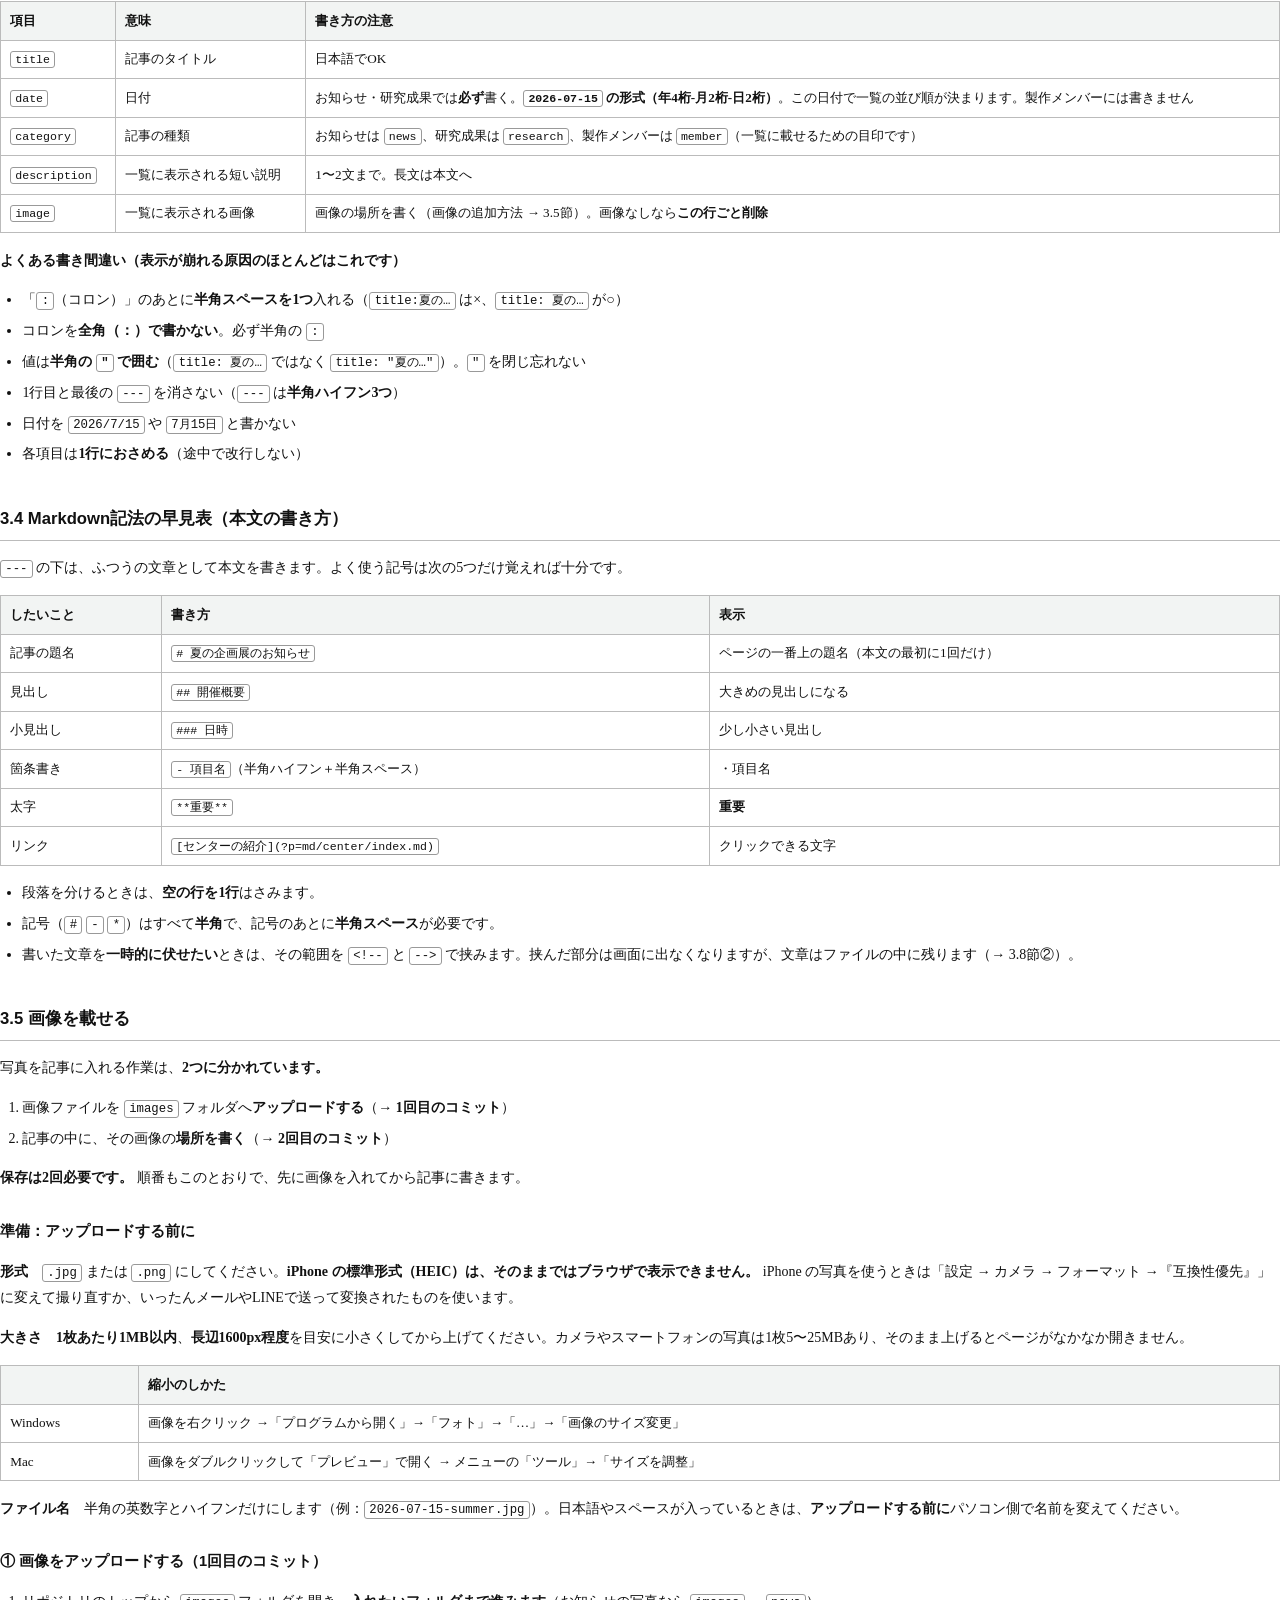
==== commit b9984792: "docs(manual): 序盤の手順に操作画面の図を加える（D-2） 職員Aの要望（「序盤部分にだけでも」一工程ごとの画面の図を）に応え、2.4節と 3章冒頭「まず1回、やってみる」に、GitHub" ====
--- a/manual.html
+++ b/manual.html
@@ -55,6 +55,11 @@
 hr { border: none; border-top: 1px solid var(--hair); margin: 2em 0; }
 
 a { color: inherit; text-decoration: underline; }
+
+/* 操作画面の図。紙の幅に収め、途中で改ページしない */
+img { display: block; max-width: 100%; height: auto; margin: 1em auto .3em;
+      border: 1px solid var(--rule); break-inside: avoid; page-break-inside: avoid; }
+p:has(> img) + p > em { display: block; font-size: .9em; color: var(--sub); text-align: center; }
 
 .print-note { font-family:"Hiragino Sans",sans-serif; font-size:9pt; color:var(--sub);
               border:1px dashed var(--rule); border-radius:4px; padding:.7em 1em; margin: 0 0 2em; }
@@ -71,7 +76,7 @@
 <p>伝統みらい研究センター Webサイト（サーバーレス・アーカイブシステム）</p>
 <ul>
 <li>版：第1.1版　作成日：2026年8月　<strong>改訂日：2026年9月</strong></li>
-<li>画面の説明は 2026年8月時点の GitHub の画面に基づきます。ボタンの位置や英語表記は今後変わる可能性がありますが、「ファイルを開く → 編集する → Commit で保存する」という流れ自体は変わりません。</li>
+<li>画面の説明は 2026年8月時点、画面の図は 2026年9月時点の GitHub の画面に基づきます。ボタンの位置や英語表記は今後変わる可能性がありますが、「ファイルを開く → 編集する → Commit で保存する」という流れ自体は変わりません。</li>
 </ul>
 <h2>目次</h2>
 <ul>
@@ -481,6 +486,8 @@
 </tr>
 </tbody>
 </table>
+<p><img src="assets/manual/01-top.jpg" alt="リポジトリのトップ。md フォルダ、Add file ボタン、Actions タブの位置"></p>
+<p><em>図1　リポジトリのトップ（2.3節でブックマークした画面）</em></p>
 <h4>いま自分がどこにいるか</h4>
 <p>画面の上のほうに、いまいる場所が左から順に並んでいます。</p>
 <pre><code>ksu-mrtc / md / news / 2026-07-15.md
@@ -490,6 +497,8 @@
 <li><strong>名前をクリックすると、その場所まで戻れます。</strong> <code>md</code> をクリックすれば <code>md</code> フォルダの一覧に戻ります。</li>
 <li><strong>一番左（<code>ksu-mrtc</code>）をクリックすると、リポジトリのトップに戻ります。</strong> 2.3節でブックマークした画面と同じ場所です。</li>
 </ul>
+<p><img src="assets/manual/02-file.jpg" alt="記事ファイルを開いた画面。上部のいまいる場所の表示、History、鉛筆アイコンの位置"></p>
+<p><em>図2　記事ファイルを開いた画面（<code>md</code> → <code>news</code> → <code>2026-02-18.md</code>）</em></p>
 <blockquote>
 <p><strong>どこにいるか分からなくなったら</strong>、一番左を押してトップに戻り、<code>md</code> フォルダから入り直してください。これが一番確実です（ファイルの探し方 → 3.1節）。</p>
 </blockquote>
@@ -498,11 +507,17 @@
 <h3>まず1回、やってみる（所要 5分ほど）</h3>
 <p>いきなり新しい記事を書く必要はありません。<strong>すでにある記事の文字を1つ直して公開する</strong>のが、いちばん短い一巡です。ここを一度通せば、あとの作業はその繰り返しになります。</p>
 <ol>
-<li>リポジトリのトップから <code>md</code> → <code>news</code> と開き、記事ファイルを1つクリックする（→ 3.1節）</li>
+<li>リポジトリのトップから <code>md</code> → <code>news</code> と開き、記事ファイルを1つクリックする（→ 3.1節。画面は 2.4節の図1・図2）</li>
 <li>右上の <strong>✏️</strong> を押して、本文の文字をどこか1つ直す（→ 3.2節）</li>
 <li><strong>Commit changes...</strong> を押して保存する（→ 3.6節）</li>
 <li>1〜2分待って、お知らせの一覧を開いて直っているか見る（→ 3.7節）</li>
 </ol>
+<p><img src="assets/manual/03-edit-before.jpg" alt="編集画面。何も変えていないうちは Commit changes... が薄く、押せない"></p>
+<p><em>図3　✏️ を押した直後の編集画面。何も変えていないうちは、右上の <strong>Commit changes...</strong> は薄い色で押せません</em></p>
+<p><img src="assets/manual/03-edit-after.jpg" alt="編集画面。本文を書き換えると Commit changes... が緑になる"></p>
+<p><em>図4　本文を1文字でも書き換えると、<strong>Commit changes...</strong> が緑になり、押せるようになります</em></p>
+<p><img src="assets/manual/04-commit.jpg" alt="Commit changes の小窓。メッセージ欄、Commit directly to the main branch、緑の Commit changes ボタン"></p>
+<p><em>図5　<strong>Commit changes...</strong> を押すと開く小窓。一言メモを書き、緑の <strong>Commit changes</strong> を押すと保存・公開されます</em></p>
 <p>うまくいかなくても、書き換える前の状態にいつでも戻せます（→ 4.3節）。</p>
 <blockquote>
 <p>実際の運用でも、<strong>新しい記事を書くより、すでにある記事を直す作業のほうが多くなります。</strong> まずこの一巡に慣れてください。</p>
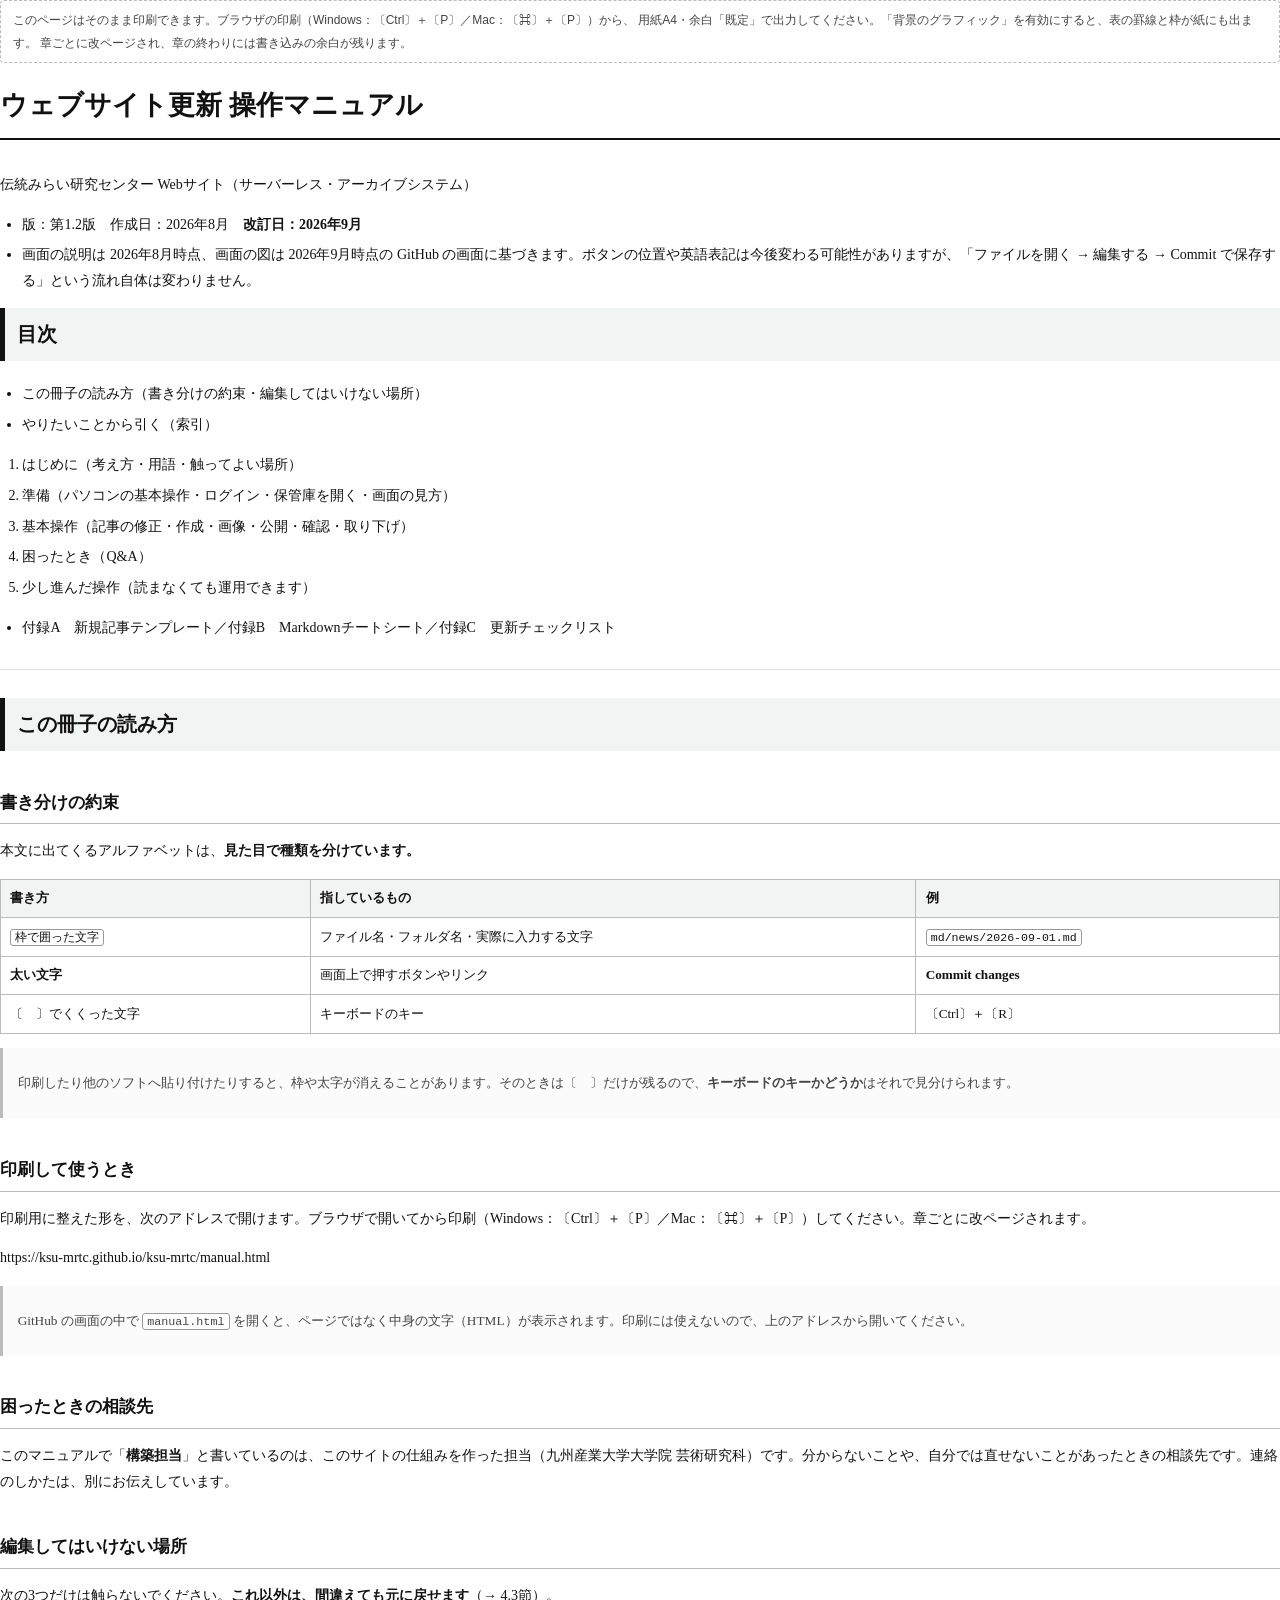
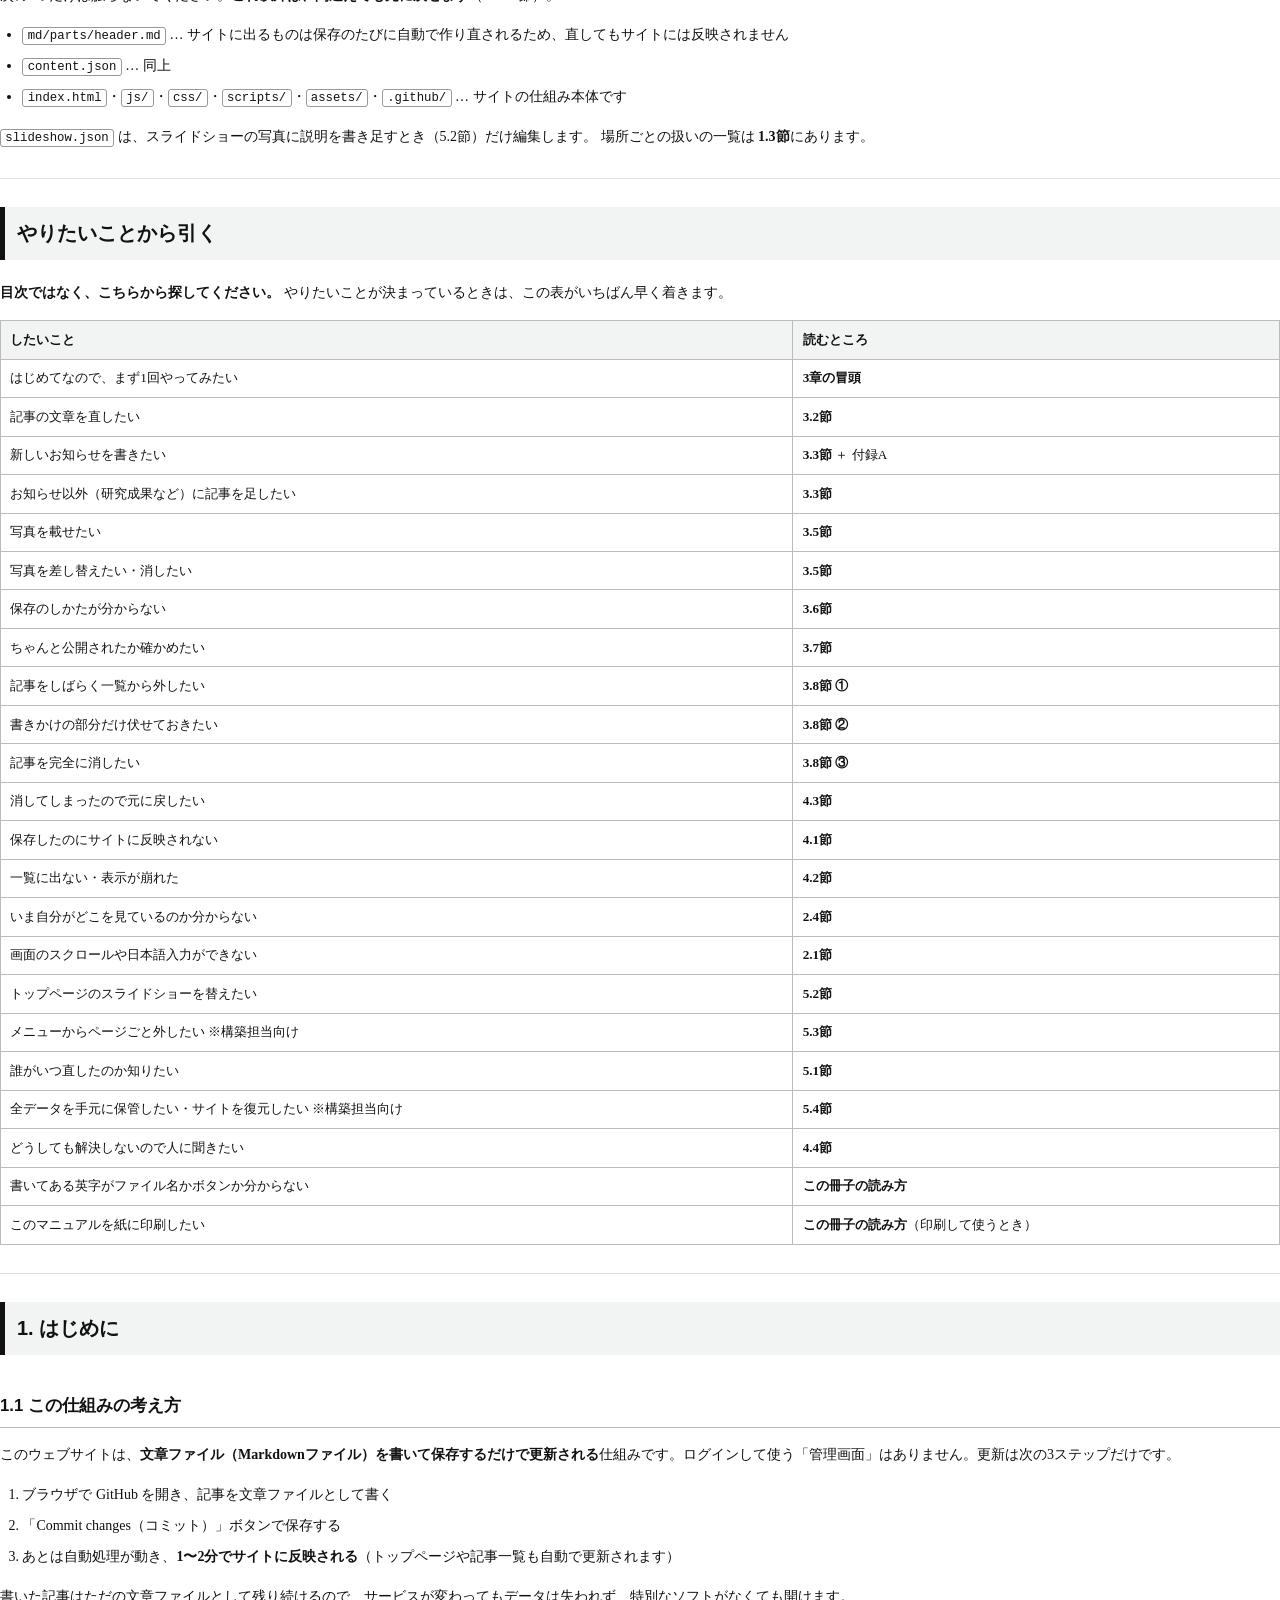
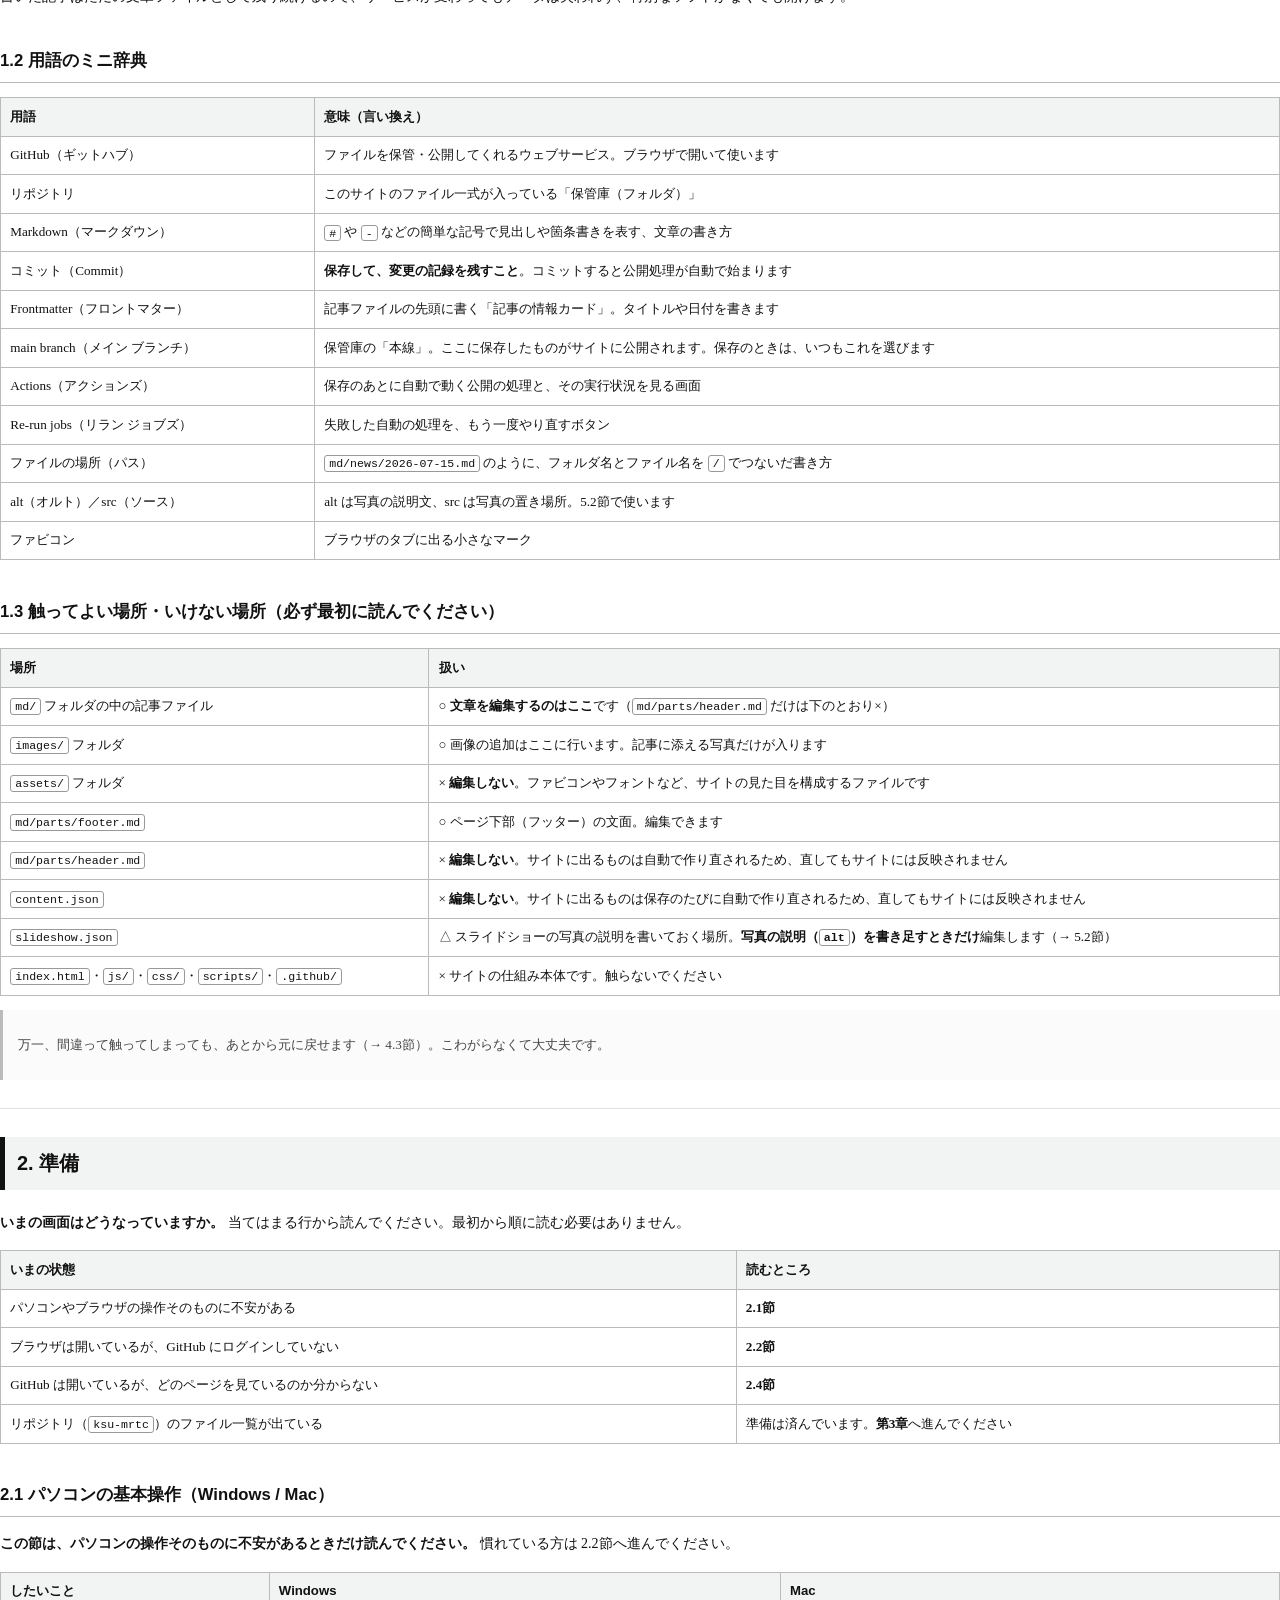
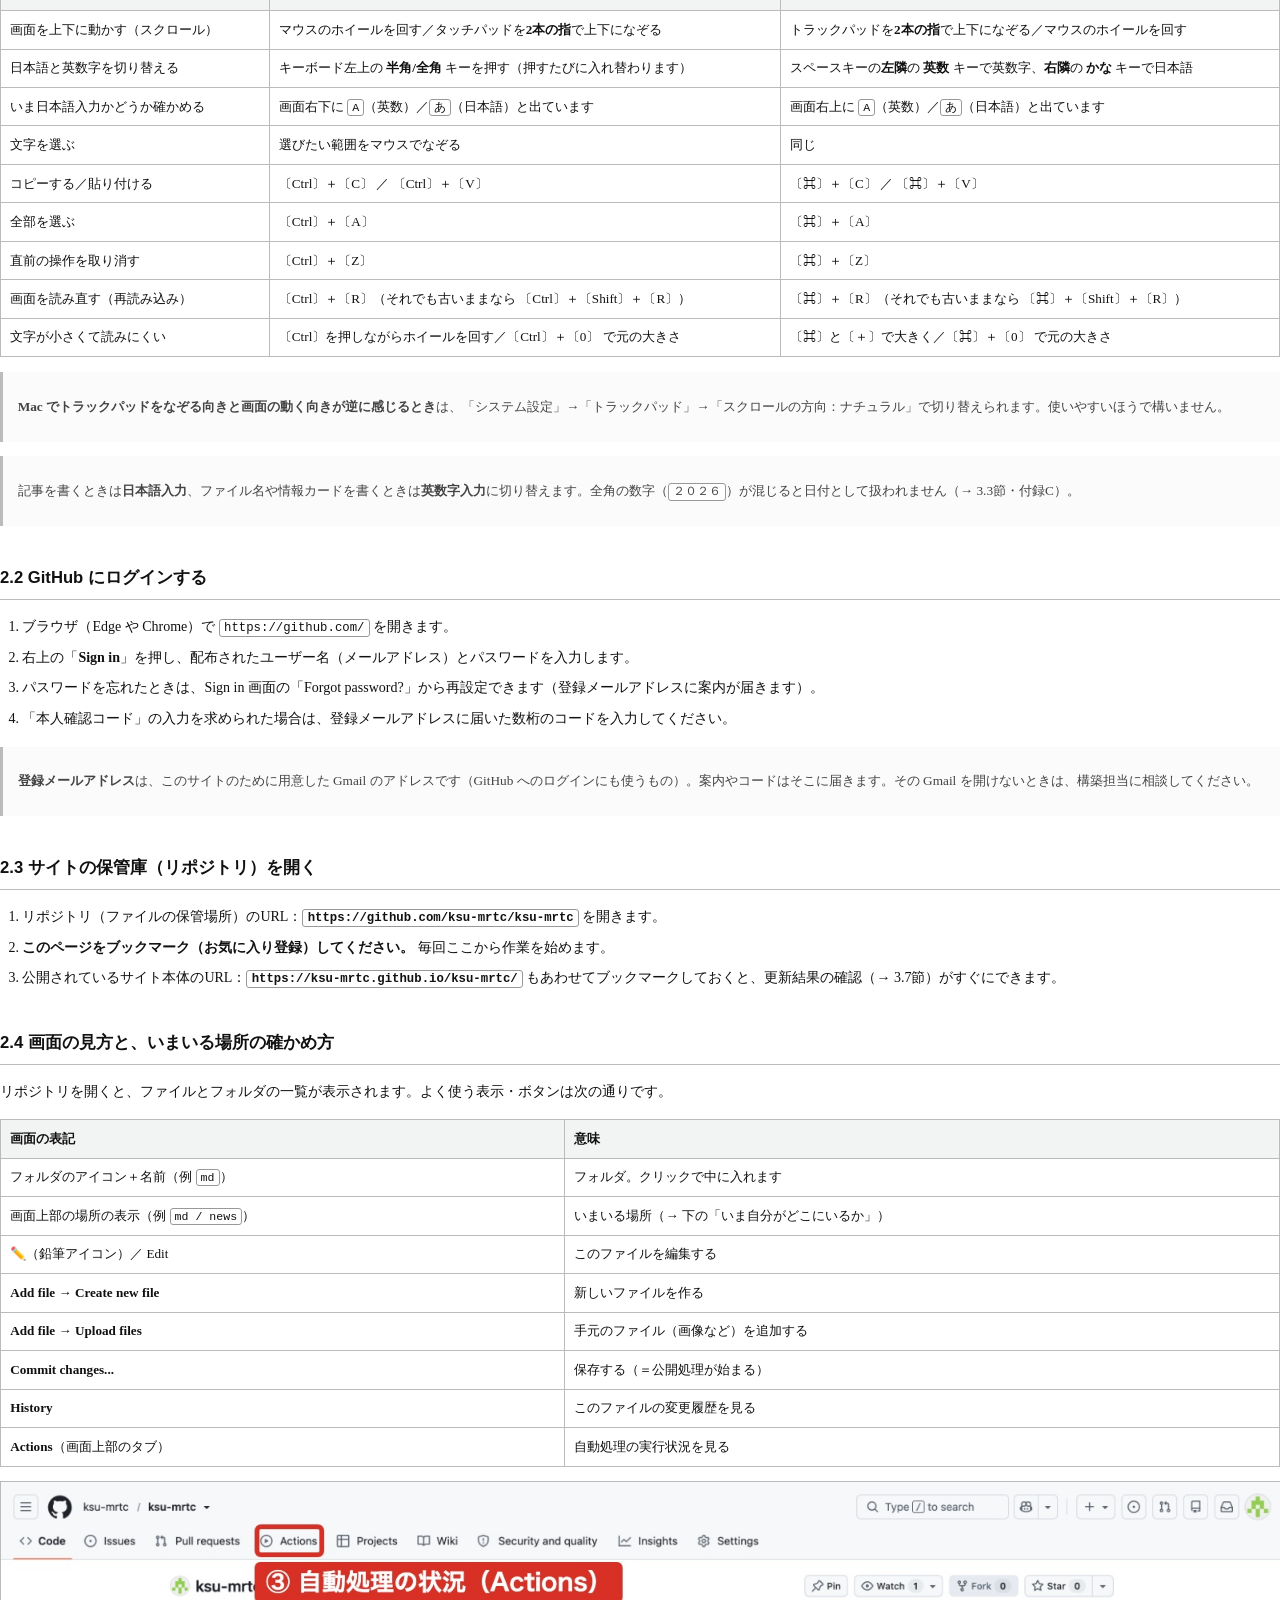
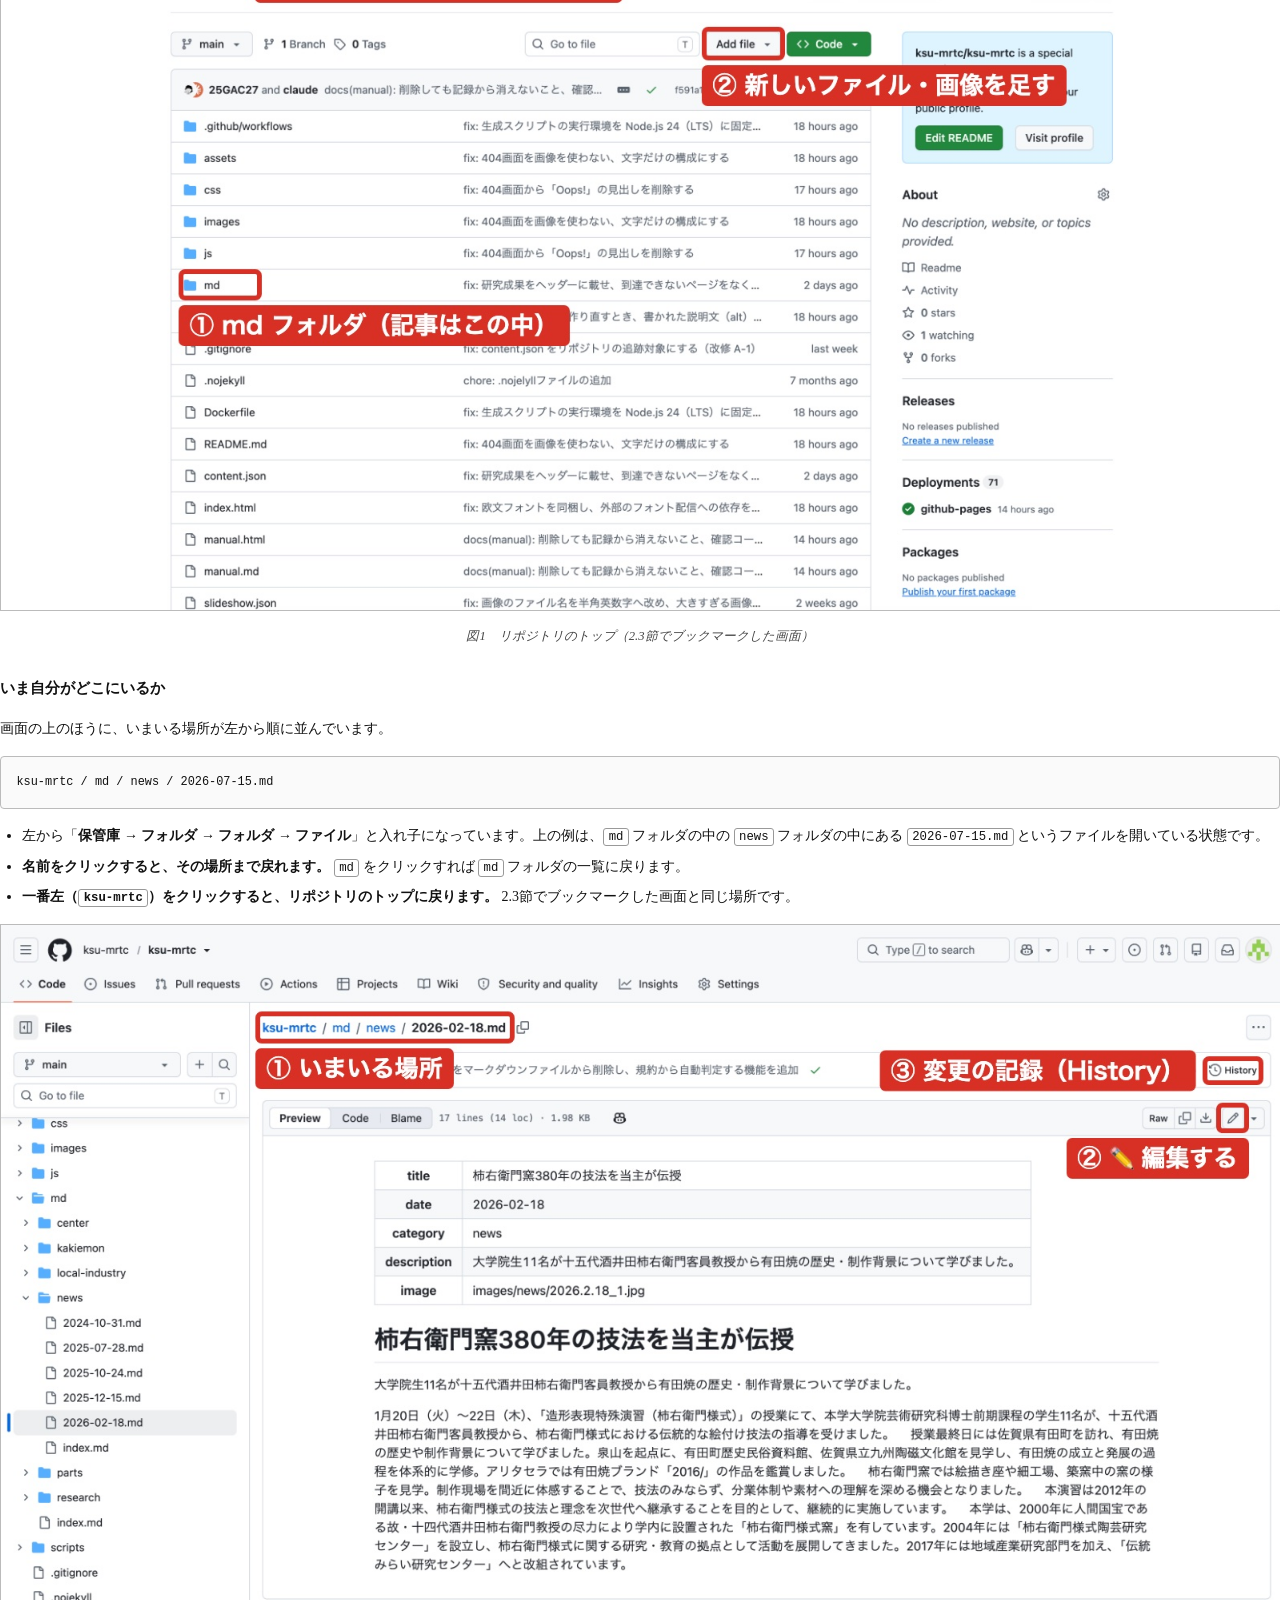
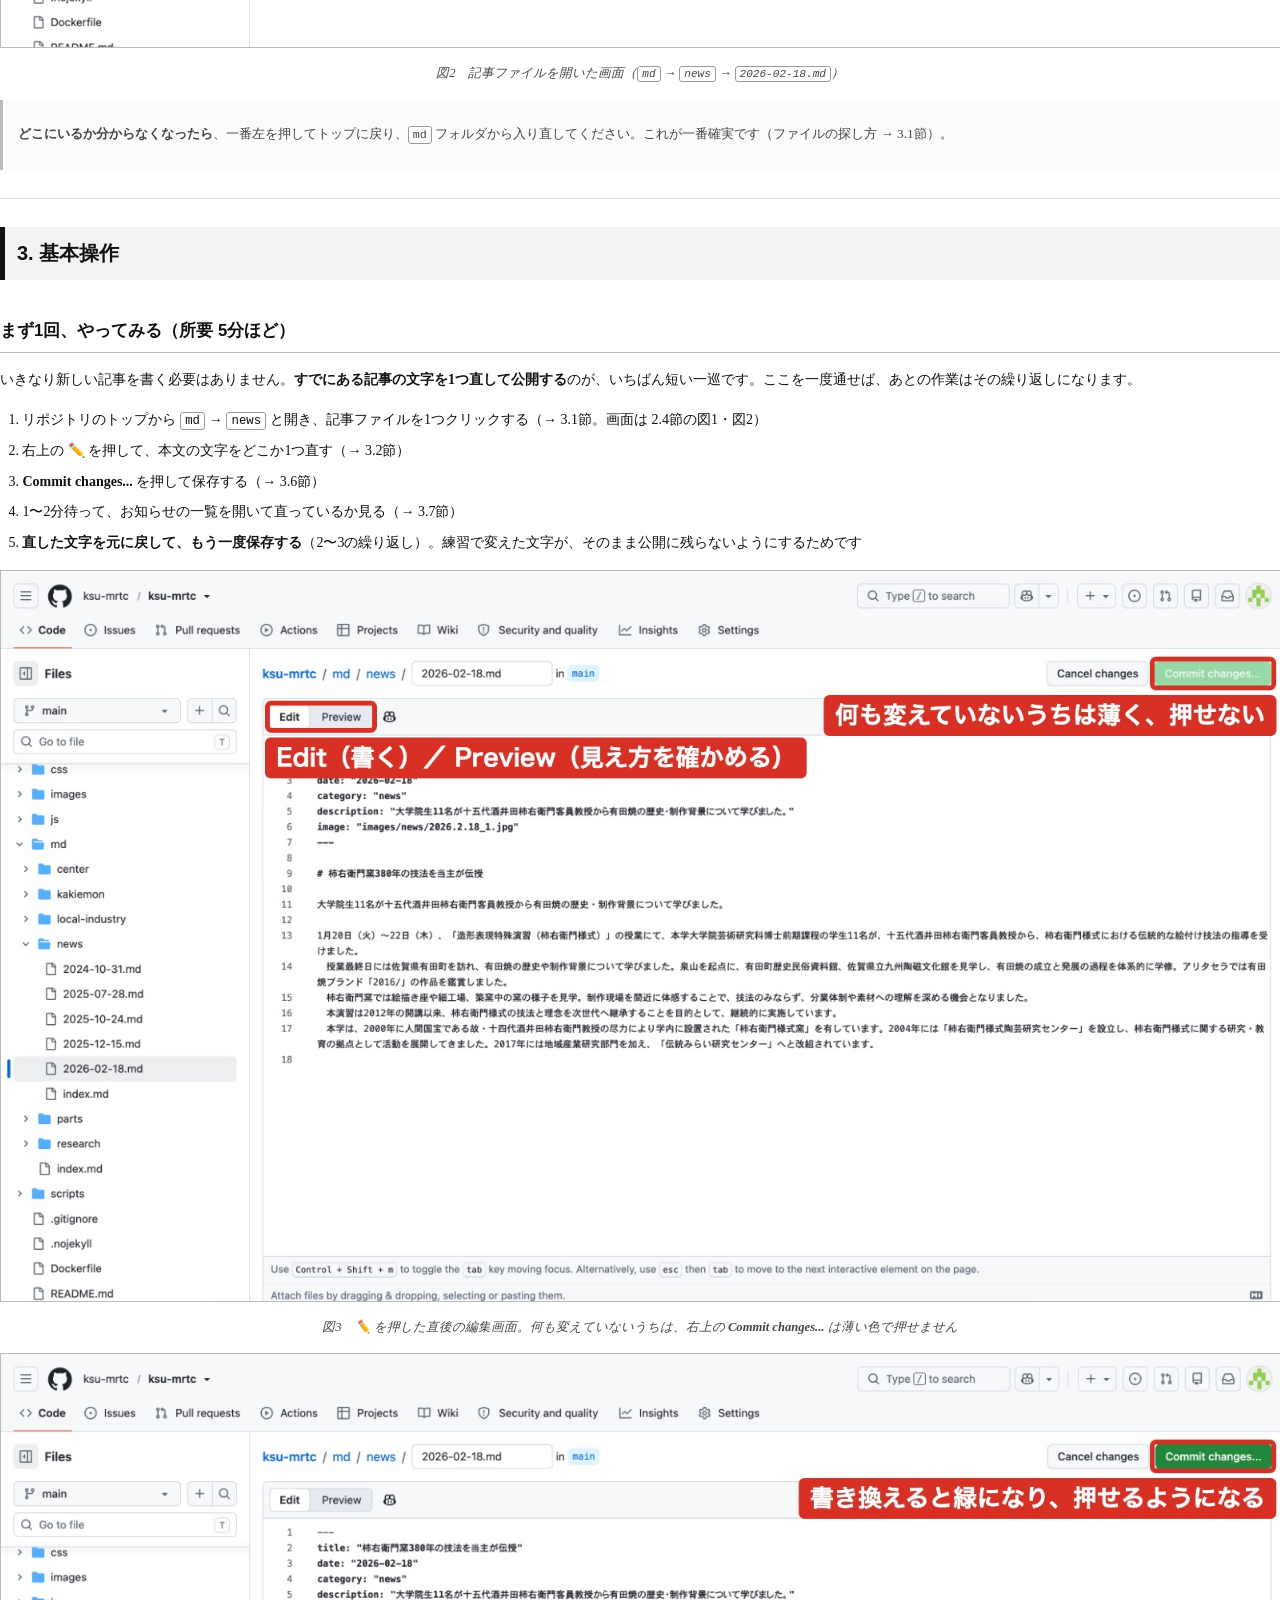
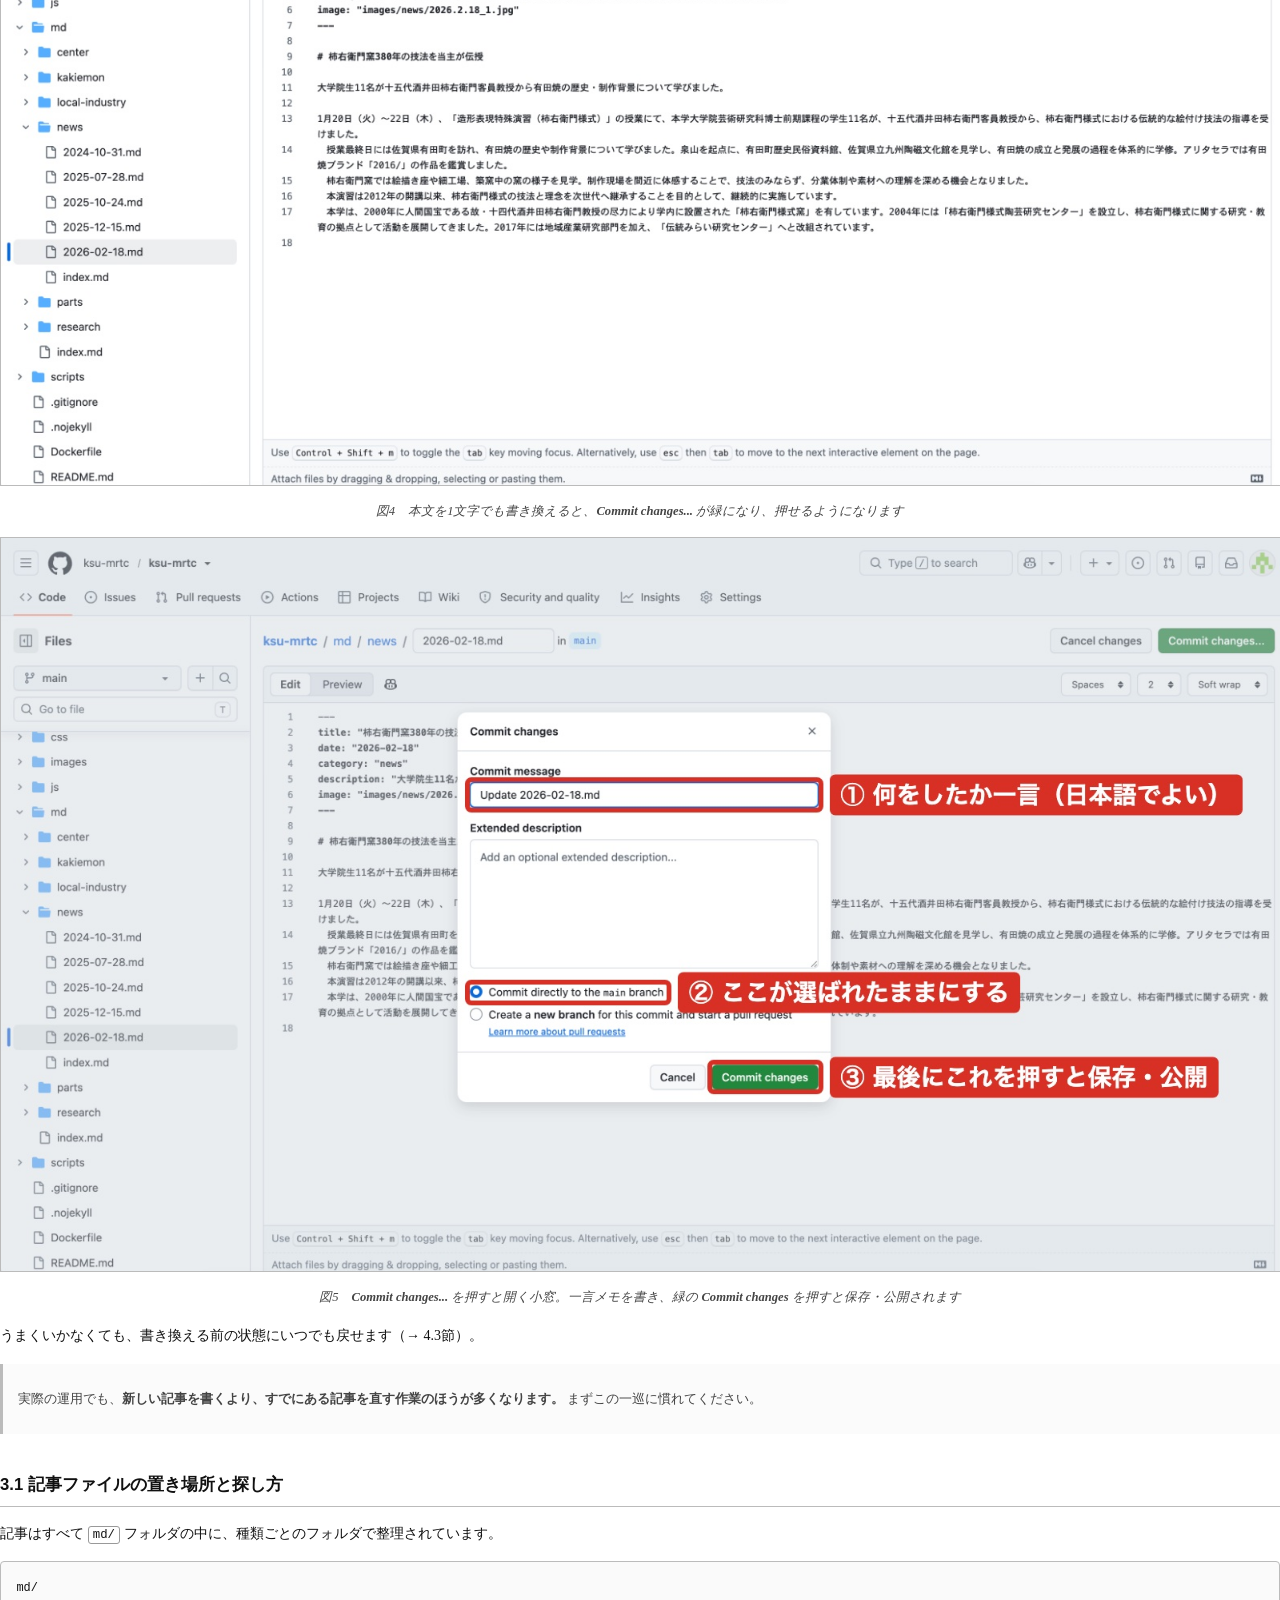
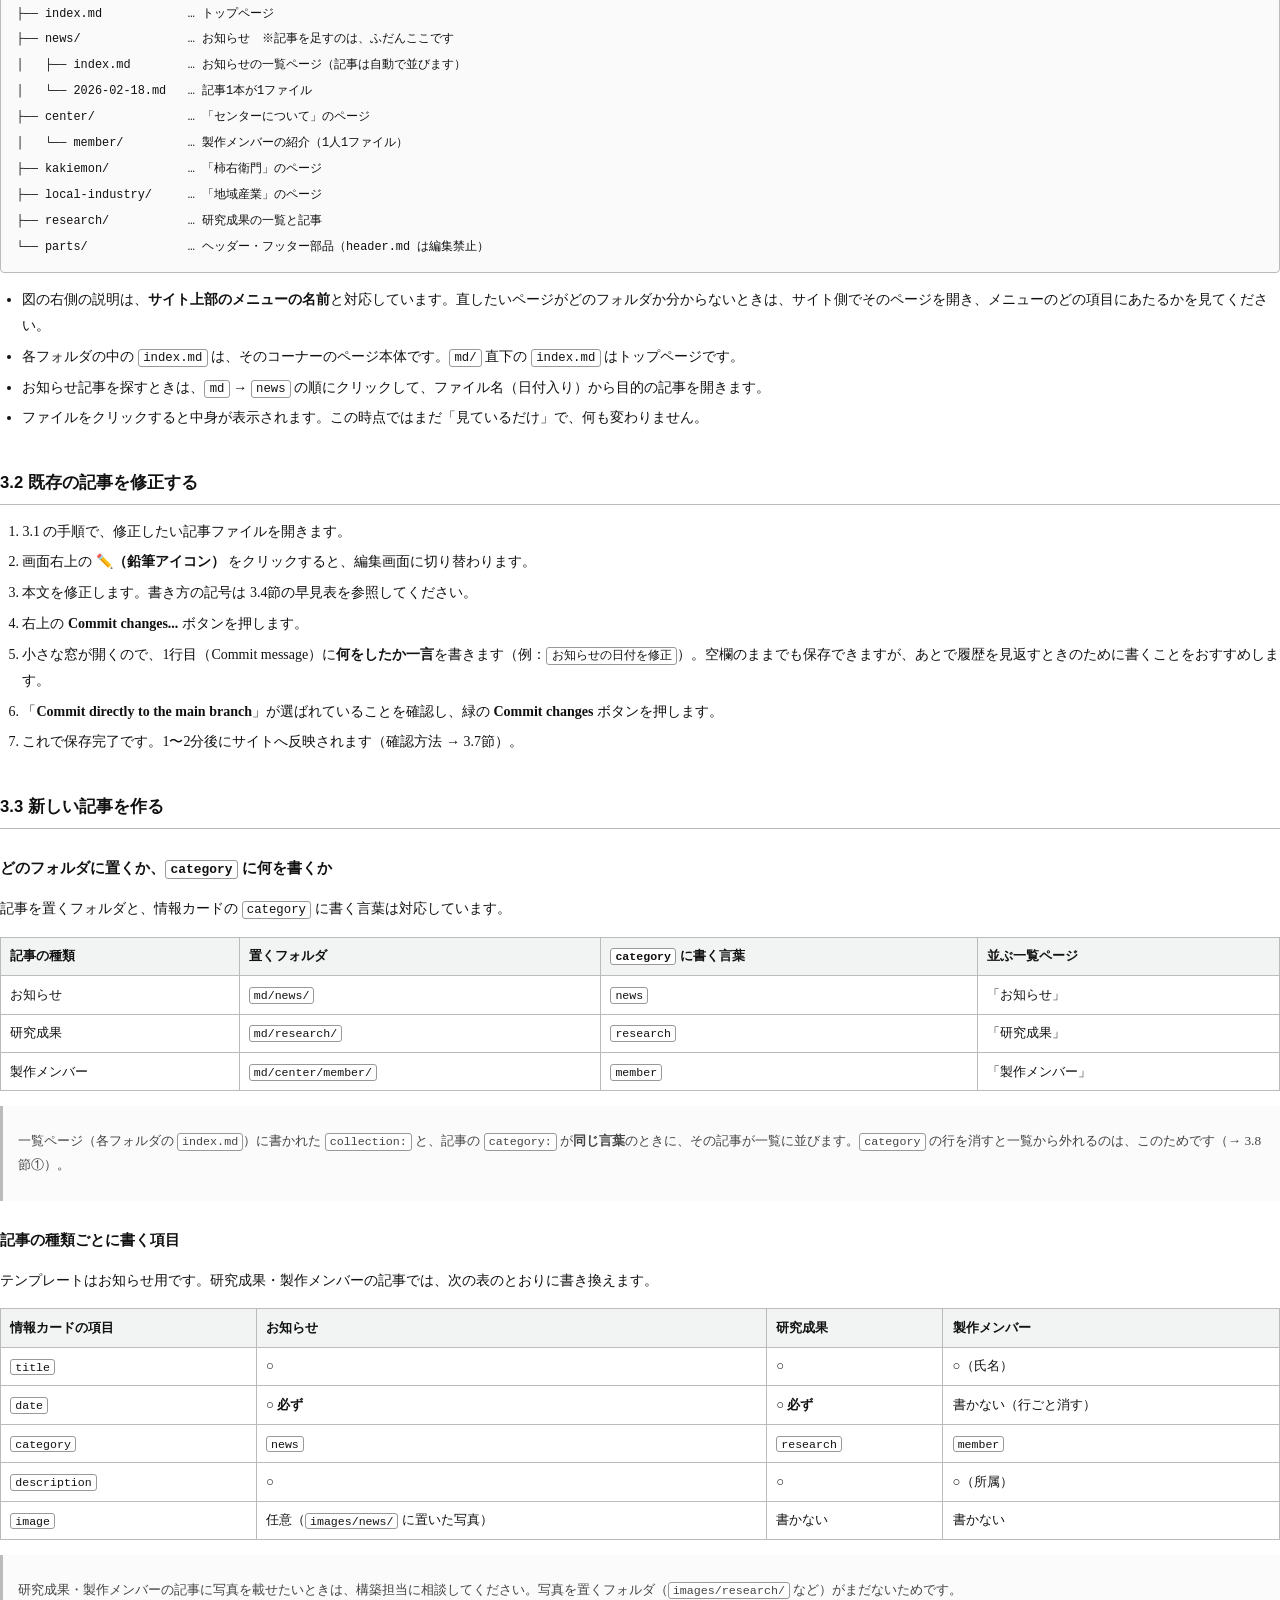
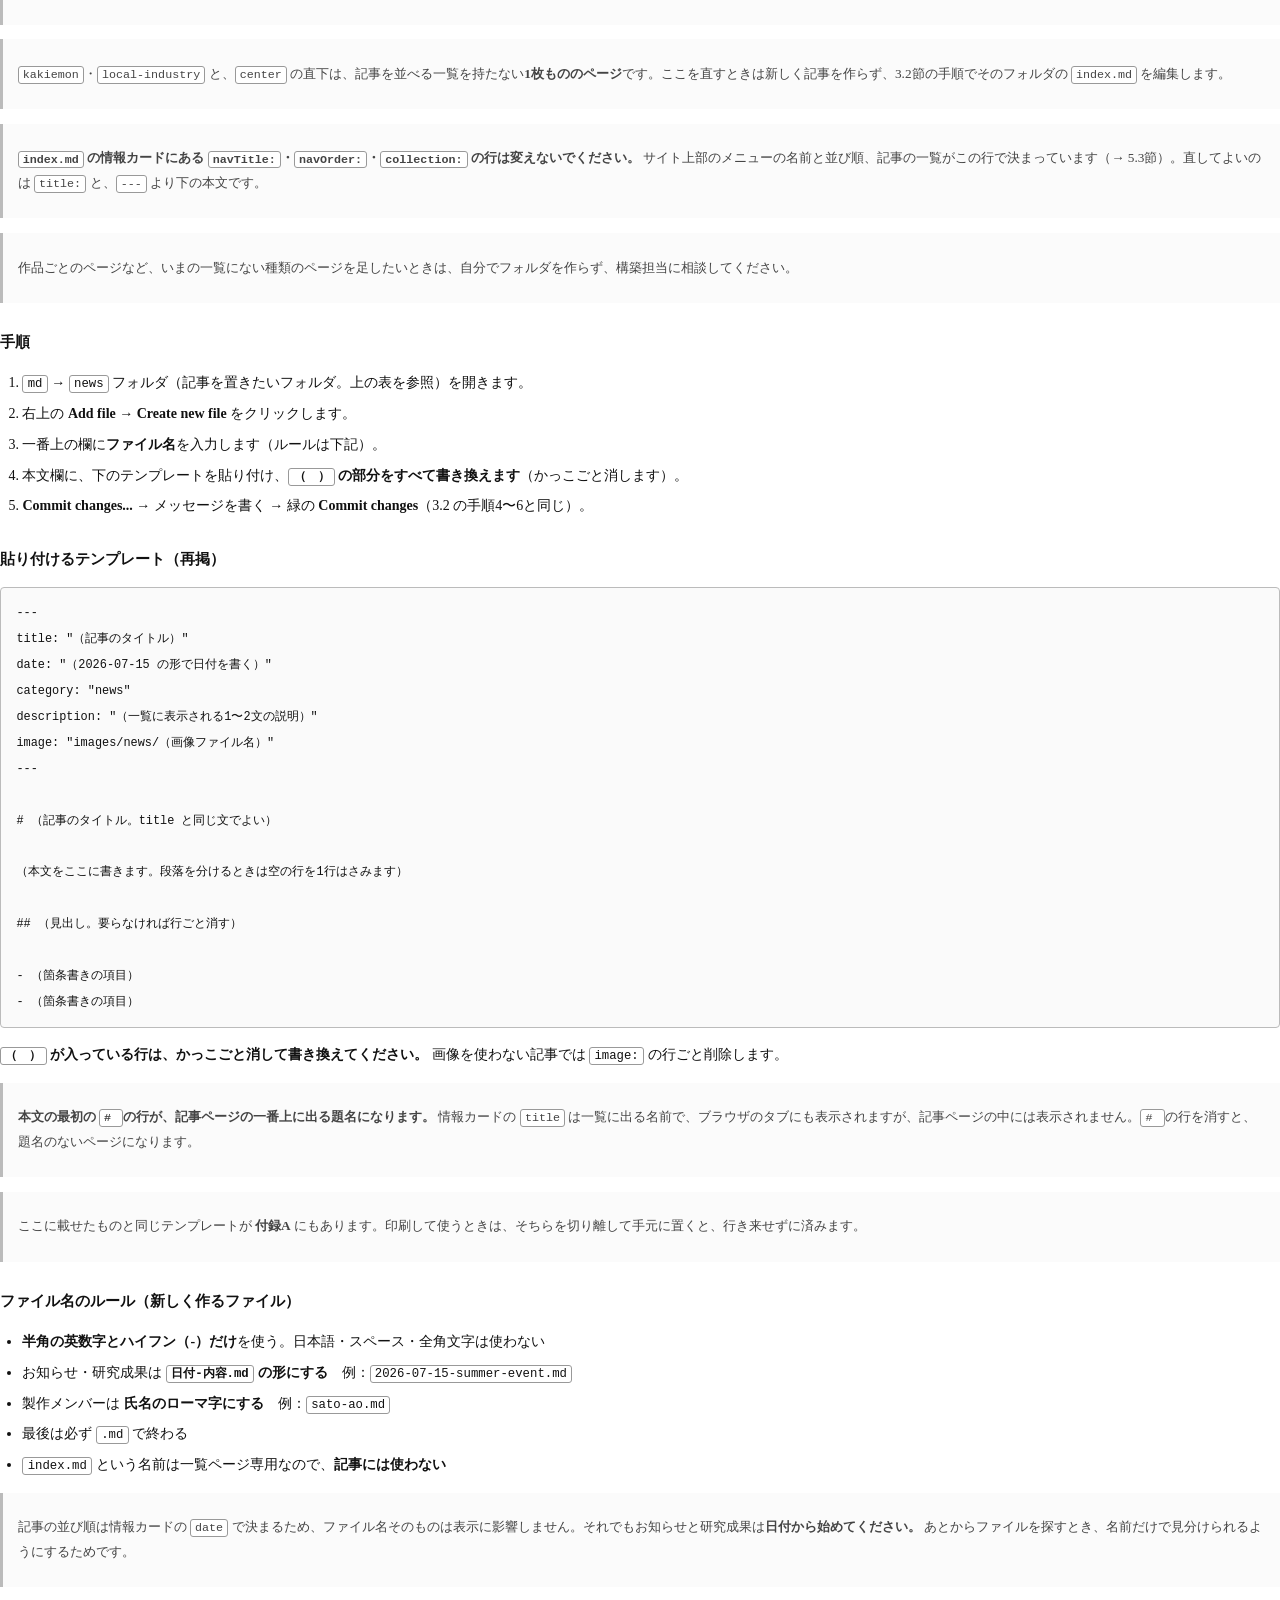
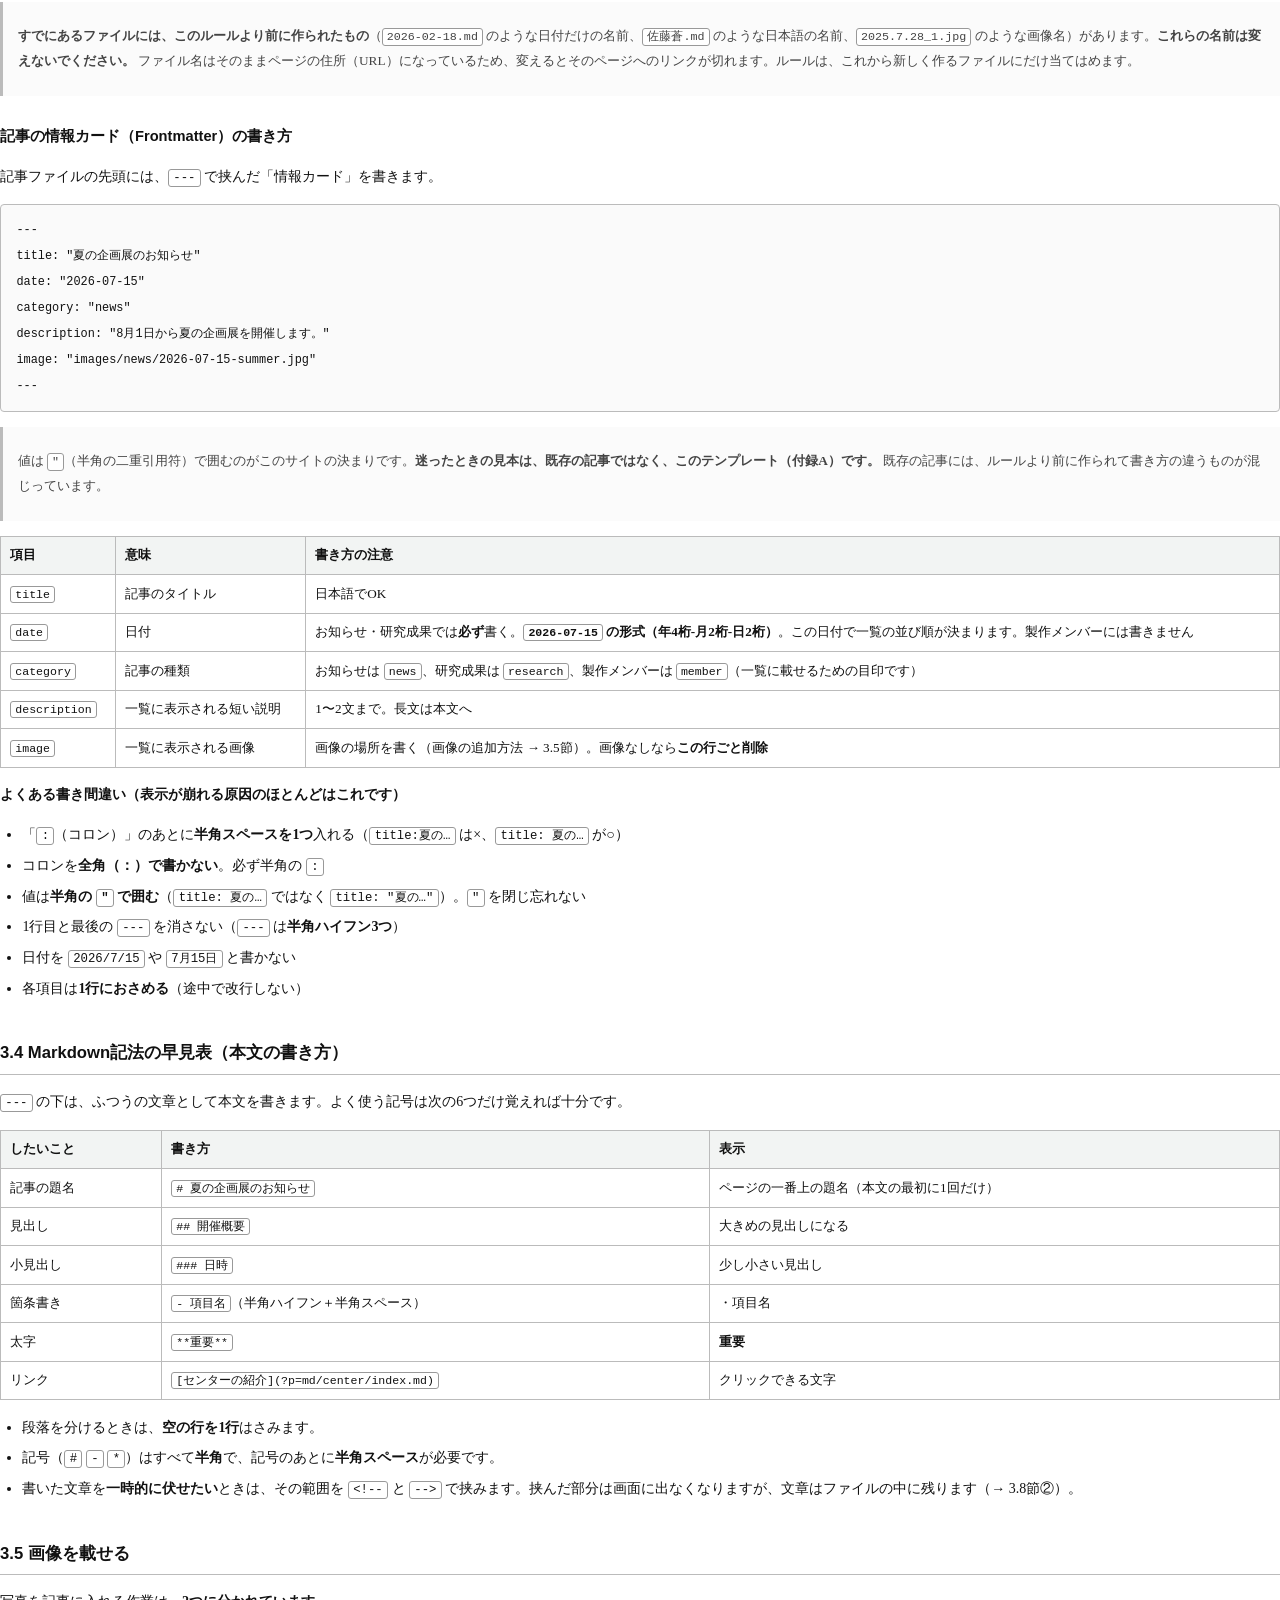
==== commit a2b1cd2d: "docs(manual): 第1.2版。点検で見つかった食い違いを直し、相談先を明記する 別セッション（undine）の2回目の点検のうち、ラウンド2の前に直すもの。重複の整理（D）と 言葉づかいの統" ====
--- a/manual.html
+++ b/manual.html
@@ -75,7 +75,7 @@
 <h1>ウェブサイト更新 操作マニュアル</h1>
 <p>伝統みらい研究センター Webサイト（サーバーレス・アーカイブシステム）</p>
 <ul>
-<li>版：第1.1版　作成日：2026年8月　<strong>改訂日：2026年9月</strong></li>
+<li>版：第1.2版　作成日：2026年8月　<strong>改訂日：2026年9月</strong></li>
 <li>画面の説明は 2026年8月時点、画面の図は 2026年9月時点の GitHub の画面に基づきます。ボタンの位置や英語表記は今後変わる可能性がありますが、「ファイルを開く → 編集する → Commit で保存する」という流れ自体は変わりません。</li>
 </ul>
 <h2>目次</h2>
@@ -132,6 +132,8 @@
 <blockquote>
 <p>GitHub の画面の中で <code>manual.html</code> を開くと、ページではなく中身の文字（HTML）が表示されます。印刷には使えないので、上のアドレスから開いてください。</p>
 </blockquote>
+<h3>困ったときの相談先</h3>
+<p>このマニュアルで「<strong>構築担当</strong>」と書いているのは、このサイトの仕組みを作った担当（九州産業大学大学院 芸術研究科）です。分からないことや、自分では直せないことがあったときの相談先です。連絡のしかたは、別にお伝えしています。</p>
 <h3>編集してはいけない場所</h3>
 <p>次の3つだけは触らないでください。<strong>これ以外は、間違えても元に戻せます</strong>（→ 4.3節）。</p>
 <ul>
@@ -221,7 +223,7 @@
 <td><strong>5.2節</strong></td>
 </tr>
 <tr>
-<td>メニューからページごと外したい ※管理者向け</td>
+<td>メニューからページごと外したい ※構築担当向け</td>
 <td><strong>5.3節</strong></td>
 </tr>
 <tr>
@@ -229,7 +231,7 @@
 <td><strong>5.1節</strong></td>
 </tr>
 <tr>
-<td>全データを手元に保管したい・サイトを復元したい ※管理者向け</td>
+<td>全データを手元に保管したい・サイトを復元したい ※構築担当向け</td>
 <td><strong>5.4節</strong></td>
 </tr>
 <tr>
@@ -285,6 +287,30 @@
 <td>Frontmatter（フロントマター）</td>
 <td>記事ファイルの先頭に書く「記事の情報カード」。タイトルや日付を書きます</td>
 </tr>
+<tr>
+<td>main branch（メイン ブランチ）</td>
+<td>保管庫の「本線」。ここに保存したものがサイトに公開されます。保存のときは、いつもこれを選びます</td>
+</tr>
+<tr>
+<td>Actions（アクションズ）</td>
+<td>保存のあとに自動で動く公開の処理と、その実行状況を見る画面</td>
+</tr>
+<tr>
+<td>Re-run jobs（リラン ジョブズ）</td>
+<td>失敗した自動の処理を、もう一度やり直すボタン</td>
+</tr>
+<tr>
+<td>ファイルの場所（パス）</td>
+<td><code>md/news/2026-07-15.md</code> のように、フォルダ名とファイル名を <code>/</code> でつないだ書き方</td>
+</tr>
+<tr>
+<td>alt（オルト）／src（ソース）</td>
+<td>alt は写真の説明文、src は写真の置き場所。5.2節で使います</td>
+</tr>
+<tr>
+<td>ファビコン</td>
+<td>ブラウザのタブに出る小さなマーク</td>
+</tr>
 </tbody>
 </table>
 <h3>1.3 触ってよい場所・いけない場所（必ず最初に読んでください）</h3>
@@ -434,7 +460,7 @@
 <li>「本人確認コード」の入力を求められた場合は、登録メールアドレスに届いた数桁のコードを入力してください。</li>
 </ol>
 <blockquote>
-<p><strong>登録メールアドレス</strong>は、このサイトのために用意した Gmail のアドレスです（GitHub へのログインにも使うもの）。案内やコードはそこに届くので、その Gmail を開ける人に確認してください。</p>
+<p><strong>登録メールアドレス</strong>は、このサイトのために用意した Gmail のアドレスです（GitHub へのログインにも使うもの）。案内やコードはそこに届きます。その Gmail を開けないときは、構築担当に相談してください。</p>
 </blockquote>
 <h3>2.3 サイトの保管庫（リポジトリ）を開く</h3>
 <ol>
@@ -457,7 +483,7 @@
 <td>フォルダ。クリックで中に入れます</td>
 </tr>
 <tr>
-<td>画面上部のパス表示（例 <code>md / news</code>）</td>
+<td>画面上部の場所の表示（例 <code>md / news</code>）</td>
 <td>いまいる場所（→ 下の「いま自分がどこにいるか」）</td>
 </tr>
 <tr>
@@ -511,6 +537,7 @@
 <li>右上の <strong>✏️</strong> を押して、本文の文字をどこか1つ直す（→ 3.2節）</li>
 <li><strong>Commit changes...</strong> を押して保存する（→ 3.6節）</li>
 <li>1〜2分待って、お知らせの一覧を開いて直っているか見る（→ 3.7節）</li>
+<li><strong>直した文字を元に戻して、もう一度保存する</strong>（2〜3の繰り返し）。練習で変えた文字が、そのまま公開に残らないようにするためです</li>
 </ol>
 <p><img src="assets/manual/03-edit-before.jpg" alt="編集画面。何も変えていないうちは Commit changes... が薄く、押せない"></p>
 <p><em>図3　✏️ を押した直後の編集画面。何も変えていないうちは、右上の <strong>Commit changes...</strong> は薄い色で押せません</em></p>
@@ -633,13 +660,16 @@
 </tbody>
 </table>
 <blockquote>
-<p>研究成果・製作メンバーの記事に写真を載せたいときは、管理者に相談してください。写真を置くフォルダ（<code>images/research/</code> など）がまだないためです。</p>
+<p>研究成果・製作メンバーの記事に写真を載せたいときは、構築担当に相談してください。写真を置くフォルダ（<code>images/research/</code> など）がまだないためです。</p>
 </blockquote>
 <blockquote>
 <p><code>kakiemon</code>・<code>local-industry</code> と、<code>center</code> の直下は、記事を並べる一覧を持たない<strong>1枚もののページ</strong>です。ここを直すときは新しく記事を作らず、3.2節の手順でそのフォルダの <code>index.md</code> を編集します。</p>
 </blockquote>
 <blockquote>
 <p><strong><code>index.md</code> の情報カードにある <code>navTitle:</code>・<code>navOrder:</code>・<code>collection:</code> の行は変えないでください。</strong> サイト上部のメニューの名前と並び順、記事の一覧がこの行で決まっています（→ 5.3節）。直してよいのは <code>title:</code> と、<code>---</code> より下の本文です。</p>
+</blockquote>
+<blockquote>
+<p>作品ごとのページなど、いまの一覧にない種類のページを足したいときは、自分でフォルダを作らず、構築担当に相談してください。</p>
 </blockquote>
 <h4>手順</h4>
 <ol>
@@ -669,7 +699,7 @@
 </code></pre>
 <p><strong><code>（　）</code> が入っている行は、かっこごと消して書き換えてください。</strong> 画像を使わない記事では <code>image:</code> の行ごと削除します。</p>
 <blockquote>
-<p><strong>本文の最初の <code># </code> の行が、記事ページの一番上に出る題名になります。</strong> 情報カードの <code>title</code> は一覧に出る名前で、記事ページには表示されません。<code># </code> の行を消すと、題名のないページになります。</p>
+<p><strong>本文の最初の <code># </code> の行が、記事ページの一番上に出る題名になります。</strong> 情報カードの <code>title</code> は一覧に出る名前で、ブラウザのタブにも表示されますが、記事ページの中には表示されません。<code># </code> の行を消すと、題名のないページになります。</p>
 </blockquote>
 <blockquote>
 <p>ここに載せたものと同じテンプレートが <strong>付録A</strong> にもあります。印刷して使うときは、そちらを切り離して手元に置くと、行き来せずに済みます。</p>
@@ -683,7 +713,7 @@
 <li><code>index.md</code> という名前は一覧ページ専用なので、<strong>記事には使わない</strong></li>
 </ul>
 <blockquote>
-<p>記事の並び順は情報カードの <code>date</code> で決まるため、ファイル名そのものは表示に影響しません。それでも<strong>日付から始めてください。</strong> あとからファイルを探すとき、名前だけで見分けられるようにするためです。</p>
+<p>記事の並び順は情報カードの <code>date</code> で決まるため、ファイル名そのものは表示に影響しません。それでもお知らせと研究成果は<strong>日付から始めてください。</strong> あとからファイルを探すとき、名前だけで見分けられるようにするためです。</p>
 </blockquote>
 <blockquote>
 <p><strong>すでにあるファイルには、このルールより前に作られたもの</strong>（<code>2026-02-18.md</code> のような日付だけの名前、<code>佐藤蒼.md</code> のような日本語の名前、<code>2025.7.28_1.jpg</code> のような画像名）があります。<strong>これらの名前は変えないでください。</strong> ファイル名はそのままページの住所（URL）になっているため、変えるとそのページへのリンクが切れます。ルールは、これから新しく作るファイルにだけ当てはめます。</p>
@@ -747,7 +777,7 @@
 <li>各項目は<strong>1行におさめる</strong>（途中で改行しない）</li>
 </ul>
 <h3>3.4 Markdown記法の早見表（本文の書き方）</h3>
-<p><code>---</code> の下は、ふつうの文章として本文を書きます。よく使う記号は次の5つだけ覚えれば十分です。</p>
+<p><code>---</code> の下は、ふつうの文章として本文を書きます。よく使う記号は次の6つだけ覚えれば十分です。</p>
 <table>
 <thead>
 <tr>
@@ -828,8 +858,8 @@
 <li>
 <p>リポジトリのトップから <code>images</code> フォルダを開き、<strong>入れたいフォルダまで進みます</strong>（お知らせの写真なら <code>images</code> → <code>news</code>）。</p>
 <blockquote>
-<p><strong>ここが一番間違えやすいところです。</strong> <strong>Upload files</strong> は「<strong>いま開いているフォルダ</strong>」に画像を置きます。リポジトリのトップで押すとトップに置かれてしまい、記事から呼び出せません。いまどこにいるかは画面上部のパス表示で確かめられます（→ 2.4節）。</p>
-<p>入れたいフォルダが無いときは、担当者に相談してください（現在あるのは <code>news</code>・<code>kakiemon</code>・<code>slideshow</code> などです）。</p>
+<p><strong>ここが一番間違えやすいところです。</strong> <strong>Upload files</strong> は「<strong>いま開いているフォルダ</strong>」に画像を置きます。リポジトリのトップで押すとトップに置かれてしまい、記事から呼び出せません。いまどこにいるかは画面上部の場所の表示で確かめられます（→ 2.4節）。</p>
+<p>入れたいフォルダが無いときは、構築担当に相談してください（現在あるのは <code>news</code>・<code>kakiemon</code>・<code>slideshow</code> などです）。</p>
 </blockquote>
 </li>
 <li>
@@ -971,18 +1001,18 @@
 </tbody>
 </table>
 <blockquote>
-<p><strong>①と②は「一覧に出さない」であって、「公開を取り消す」ではありません。</strong> ①は、記事のURLを知っている人がそのページを開けば読めます。②で伏せた文章も、記事のファイルそのものを開けば読めます。</p>
-</blockquote>
-<blockquote>
-<p><strong>③で削除しても、記録からは消えません。</strong> このサイトの保管庫は公開されているため、削除する前の内容は、変更の記録（History）から誰でも読めます。個人情報など、公開してはいけないものを保存してしまったときは、①〜③のどれでも足りません。<strong>すぐに管理者に相談してください。</strong></p>
+<p><strong>①と②は「一覧に出さない」であって、「公開を取り消す」ではありません。</strong> ①は、記事のURLを知っている人がそのページを開けば読めます。②で伏せた文章も、このサイトの保管庫は誰でも見られるため、そこから読めます。</p>
+</blockquote>
+<blockquote>
+<p><strong>③で削除しても、記録からは消えません。</strong> このサイトの保管庫は公開されているため、削除する前の内容は、変更の記録（History）から誰でも読めます。個人情報など、公開してはいけないものを保存してしまったときは、①〜③では消せません。<strong>すぐに構築担当に相談してください。</strong></p>
 </blockquote>
 <h4>① 一覧から外す（ファイルは残す）</h4>
 <ol>
 <li>3.2節の手順で記事ファイルを開き、編集画面（鉛筆アイコン）にします。</li>
-<li>情報カードの中の <code>category: &quot;news&quot;</code> の行を、<strong>行ごと</strong>消します。</li>
+<li>情報カードの中の <code>category:</code> の行（お知らせなら <code>category: &quot;news&quot;</code>）を、<strong>行ごと</strong>消します。</li>
 <li><strong>Commit changes</strong> で保存します（→ 3.6節）。</li>
 </ol>
-<p>1〜2分でお知らせ一覧とトップページの「最新ニュース」から消えます。戻したくなったら、同じ場所に <code>category: &quot;news&quot;</code> の行を書き戻してコミットすれば、また一覧に出ます。</p>
+<p>1〜2分で、その記事が並んでいた一覧から消えます（お知らせなら、トップページの「最新ニュース」からも消えます）。戻したくなったら、消した <code>category:</code> の行を同じ場所に書き戻してコミットすれば、また一覧に出ます。</p>
 <blockquote>
 <p>消すのは <code>category:</code> の<strong>1行だけ</strong>です。<code>---</code> の行や <code>title:</code> を消すと、ページの表示が崩れます（→ 4.2節）。</p>
 </blockquote>
@@ -1001,7 +1031,7 @@
 <li><strong>Commit changes</strong> で確定します。一覧からも自動で消えます。</li>
 </ol>
 <blockquote>
-<p><strong>消しても記録は残るので、あとから元に戻せます。</strong> 手順は 4.3節にあります。「消したら二度と戻らない」ということはありません。</p>
+<p><strong>削除した記事は、あとから元に戻せます</strong>（→ 4.3節）。記録が残っているためです。同じ理由で、削除しても公開したことをなかったことにはできません（→ この節の冒頭の注意）。</p>
 </blockquote>
 <blockquote>
 <p><strong>ページごと（コーナーごと）メニューから外したいとき</strong>は、記事ではなくサイトの構成を変える操作になります。5.3節を見てください。</p>
@@ -1021,8 +1051,8 @@
 <li>[ ] 1行目が <code>---</code>（半角ハイフン3つ）で始まっているか。情報カードの終わりにも <code>---</code> があるか</li>
 <li>[ ] コロンは<strong>半角の <code>:</code></strong> か。コロンの後に<strong>半角スペース</strong>があるか</li>
 <li>[ ] 値は半角の <code>&quot;</code> で囲まれ、閉じ忘れがないか</li>
-<li>[ ] <code>date</code> は <code>2026-07-15</code> の形式か</li>
-<li>[ ] お知らせ記事なら <code>category: &quot;news&quot;</code> と書いてあるか（<code>News</code> や <code>ニュース</code> は×）</li>
+<li>[ ] （お知らせ・研究成果）<code>date</code> は <code>2026-07-15</code> の形式か</li>
+<li>[ ] <code>category</code> が記事の種類に合っているか（お知らせは <code>news</code>、研究成果は <code>research</code>、製作メンバーは <code>member</code>。<code>News</code> や <code>ニュース</code> は×）</li>
 <li>[ ] <code>image</code> に書いた場所と、実際に画像を置いた場所が一致しているか（画像なしなら <code>image</code> の行ごと削除したか）</li>
 <li>[ ] ファイル名が半角英数字で、<code>.md</code> で終わっているか</li>
 </ul>
@@ -1039,7 +1069,7 @@
 <p>うまくいかないとき・ファイルを丸ごと消してしまったときは、無理をせず相談してください（→ 4.4節）。記録が残っているので、必ず復元できます。</p>
 </blockquote>
 <h3>4.4 どうしても解決しないとき（何を伝えればよいか）</h3>
-<p>自分だけで解決しようとせず、サイトの管理担当者に相談してください。そのとき、次の3つを伝えると原因をたどりやすくなります。</p>
+<p>自分だけで解決しようとせず、構築担当に相談してください。そのとき、次の3つを伝えると原因をたどりやすくなります。</p>
 <ul>
 <li><strong>どのファイルを</strong>（例：<code>md/news/2026-07-15-summer.md</code>）</li>
 <li><strong>何をしようとして</strong>（例：新しいお知らせを追加しようとした）</li>
@@ -1096,9 +1126,9 @@
 <li>カンマや <code>&quot;</code> の書き間違いでファイルが読めない形になっても、写真の表示は壊れません。ただし、<strong>すべての写真の説明がファイル名に戻ります。</strong> 保存後にトップページの写真が出ているか、説明が残っているかを確かめてください。</li>
 <li>画像を消したときは、その組も消しておくと分かりやすくなります（残っていても表示は壊れません）。</li>
 </ul>
-<h3>5.3 新しいコーナー（メニュー項目）を増やしたいとき ※管理者向け</h3>
-<p><code>md/</code> の直下に新しいフォルダを作り、その中に <code>index.md</code> を置いて、情報カードに <code>navTitle:</code>（メニューに表示する名前）と <code>navOrder:</code>（並び順の数字）を書くと、サイト上部のメニューに自動で追加されます。記事一覧を自動表示させたい場合は <code>collection:</code> に記事の <code>category</code> と同じ言葉を書きます。通常の記事更新では使わないため、詳細は管理者にご相談ください。</p>
-<h3>5.4 バックアップ（クローン）と復元 ※管理者向け</h3>
+<h3>5.3 新しいコーナー（メニュー項目）を増やしたいとき ※構築担当向け</h3>
+<p><code>md/</code> の直下に新しいフォルダを作り、その中に <code>index.md</code> を置いて、情報カードに <code>navTitle:</code>（メニューに表示する名前）と <code>navOrder:</code>（並び順の数字）を書くと、サイト上部のメニューに自動で追加されます。記事一覧を自動表示させたい場合は <code>collection:</code> に記事の <code>category</code> と同じ言葉を書きます。通常の記事更新では使わないため、詳細は構築担当にご相談ください。</p>
+<h3>5.4 バックアップ（クローン）と復元 ※構築担当向け</h3>
 <p>このサイトの全データ（記事・画像・仕組みのすべて）は、リポジトリを「クローン（複製）」することで、<strong>変更の記録ごと</strong>手元のパソコンに丸ごとコピーできます。定期的（例：月1回）に取得して保管しておくと、万一サービスに障害があってもサイト全体を復元できます。</p>
 <h4>クローンする</h4>
 <p><strong>方法A：GitHub Desktop（無料のアプリ）を使う</strong></p>
@@ -1164,10 +1194,10 @@
 <ul>
 <li>[ ] ファイル名は半角英数字＋ハイフンで、<code>.md</code> で終わっている</li>
 <li>[ ] 情報カードは <code>---</code> で始まり <code>---</code> で閉じている</li>
-<li>[ ] <code>date</code> は <code>YYYY-MM-DD</code> 形式で書いた</li>
+<li>[ ] お知らせ・研究成果では、<code>date</code> を <code>2026-07-15</code> の形で書いた</li>
 <li>[ ] <code>date</code> に<strong>全角の数字</strong>（<code>２０２６</code>）が混じっていない</li>
 <li>[ ] 値は半角の <code>&quot;</code> で囲んだ</li>
-<li>[ ] お知らせ記事に <code>category: &quot;news&quot;</code> を書いた</li>
+<li>[ ] <code>category</code> に記事の種類を書いた（お知らせは <code>news</code>、研究成果は <code>research</code>、製作メンバーは <code>member</code>）</li>
 <li>[ ] テンプレートの <strong><code>（　）</code> が残っていない</strong></li>
 <li>[ ] <strong>本文を書いた</strong>（情報カードだけで終わっていない）。本文の最初に <code># 題名</code> の行がある</li>
 <li>[ ] 画像を使う場合、<code>images/</code> にアップロードし、場所の書き間違いがない</li>
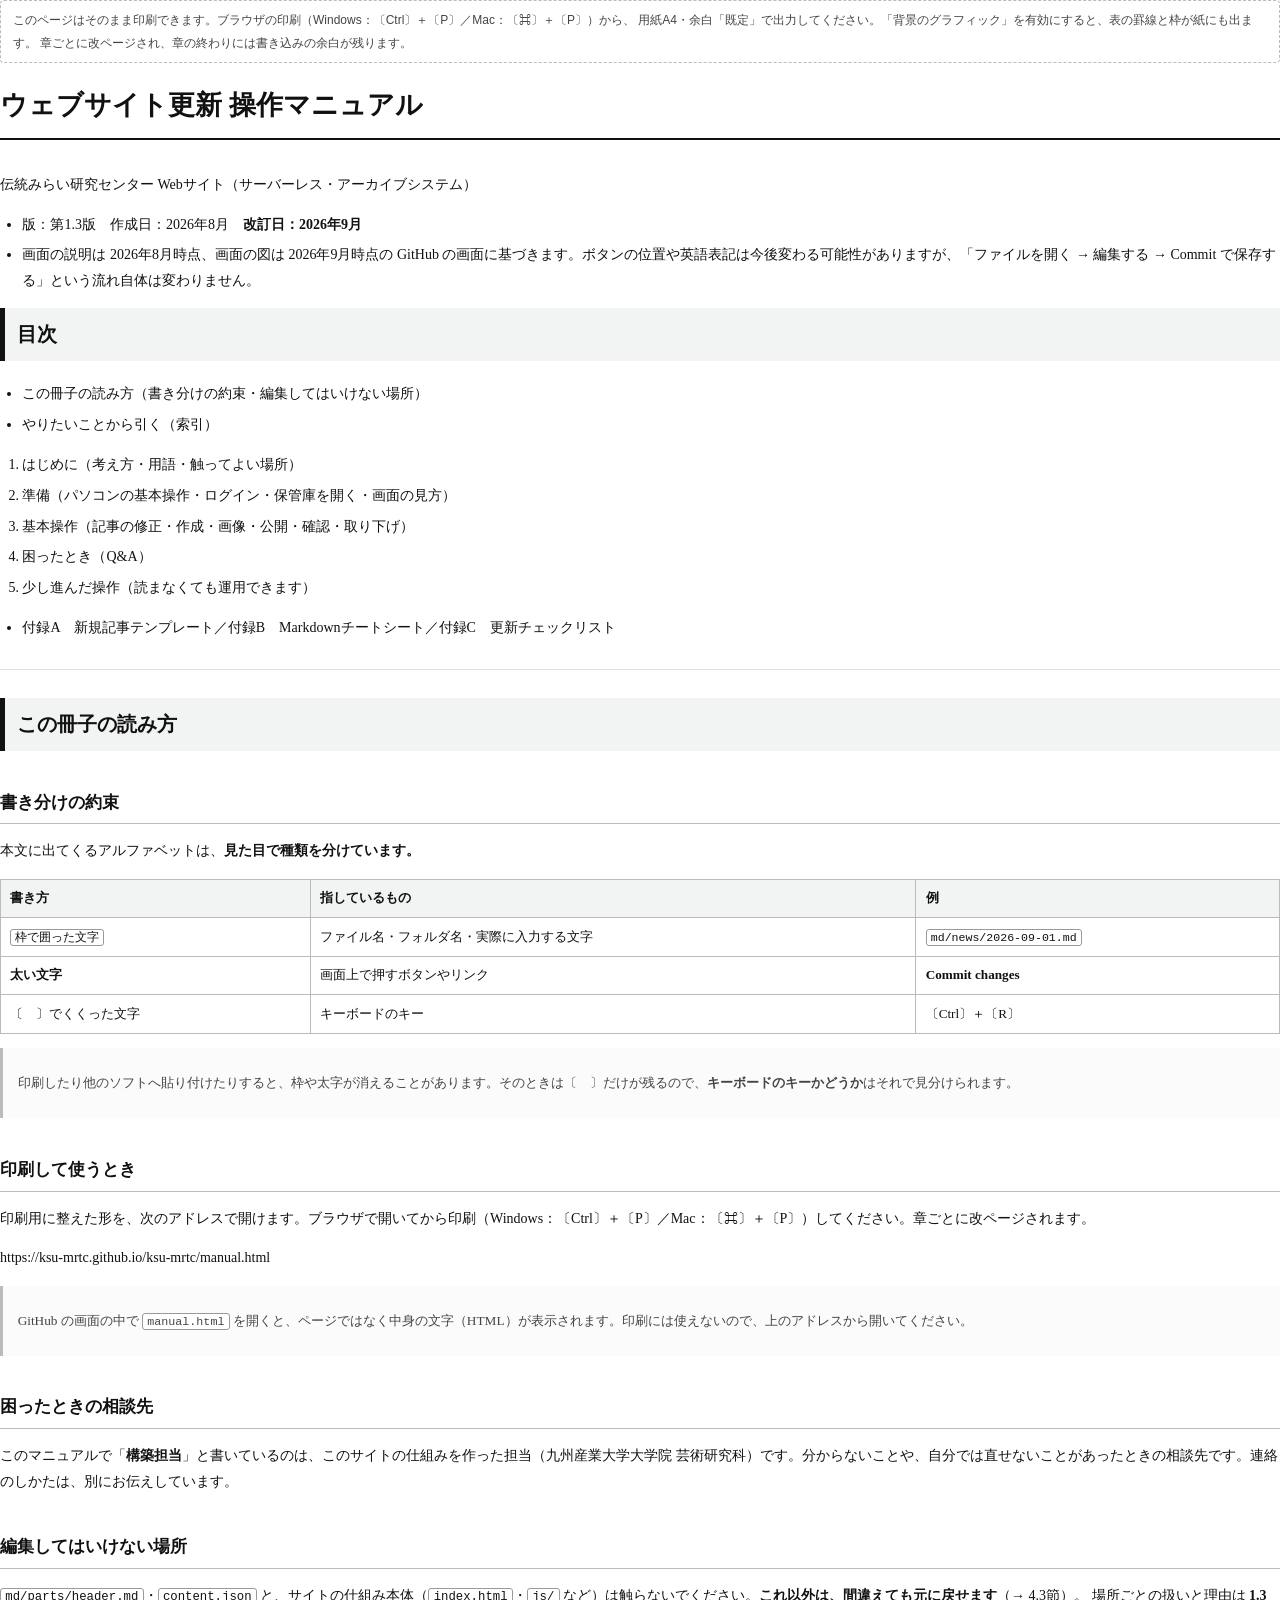
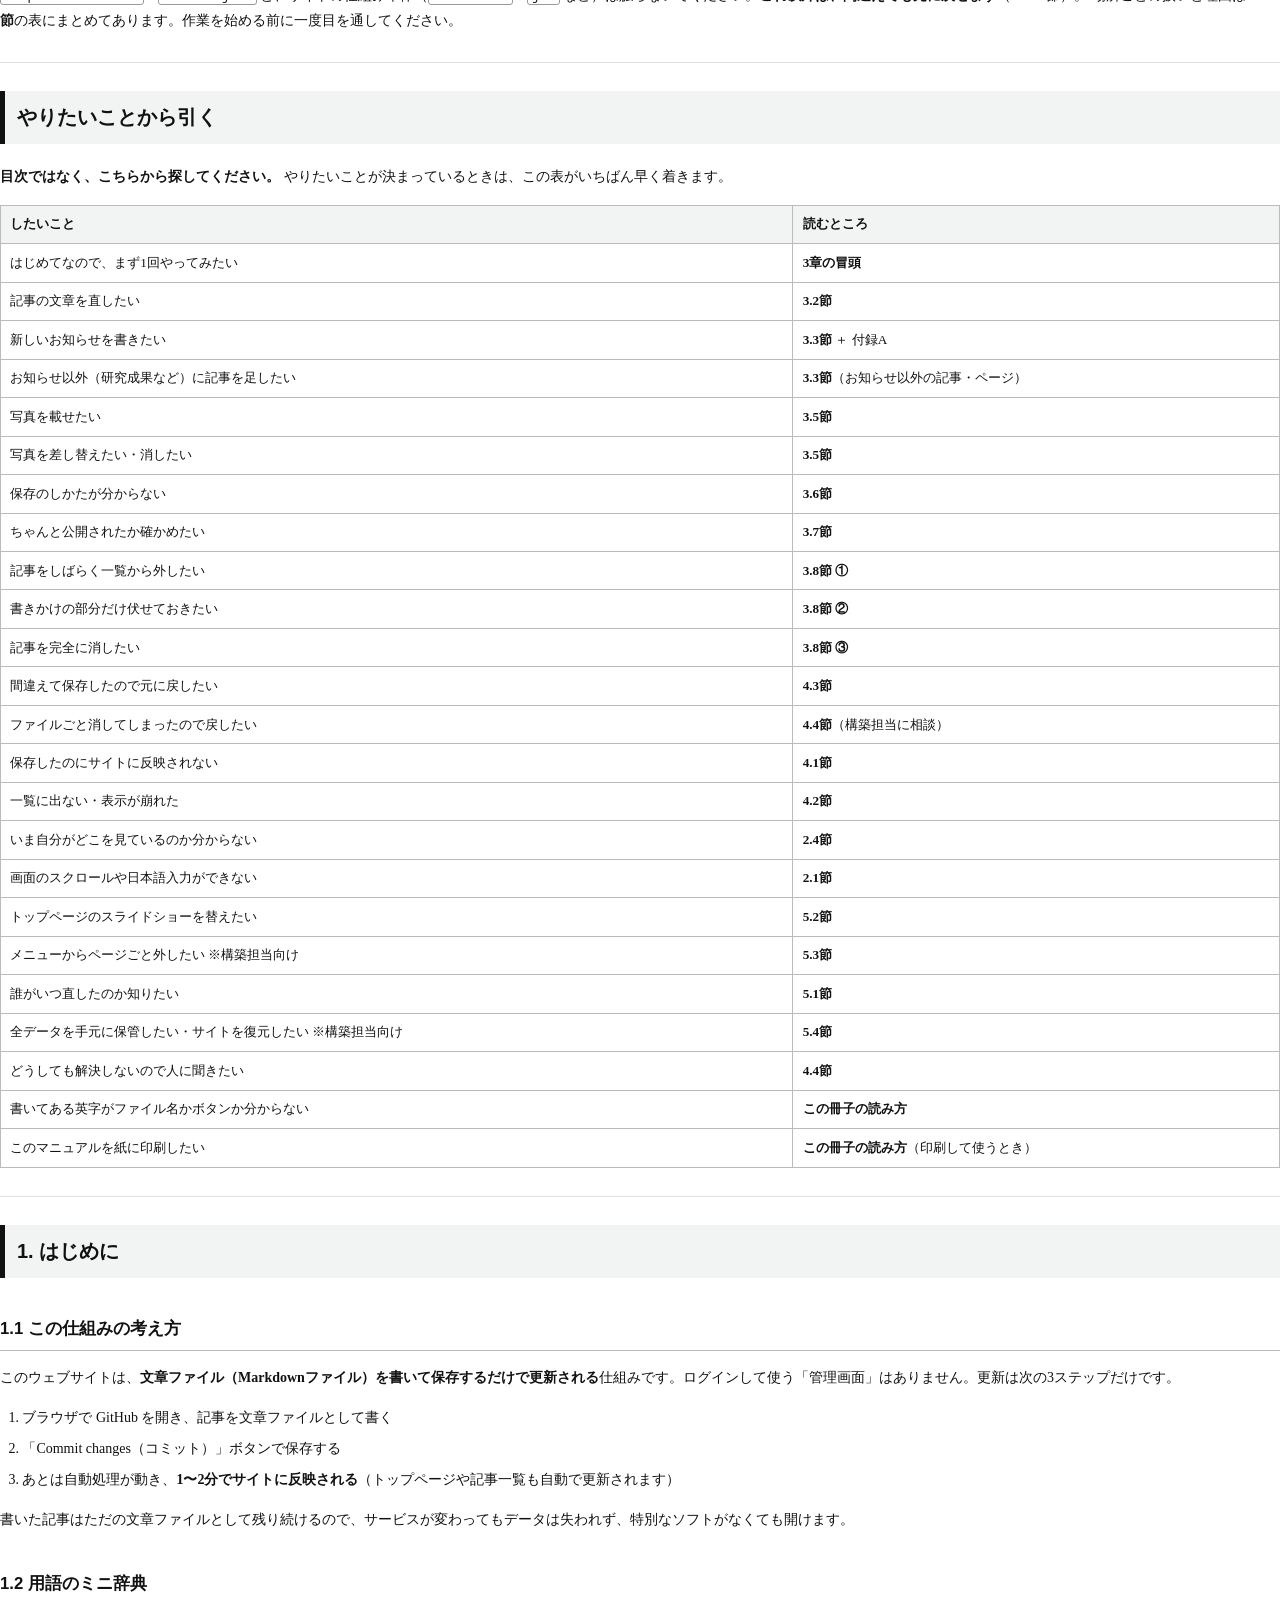
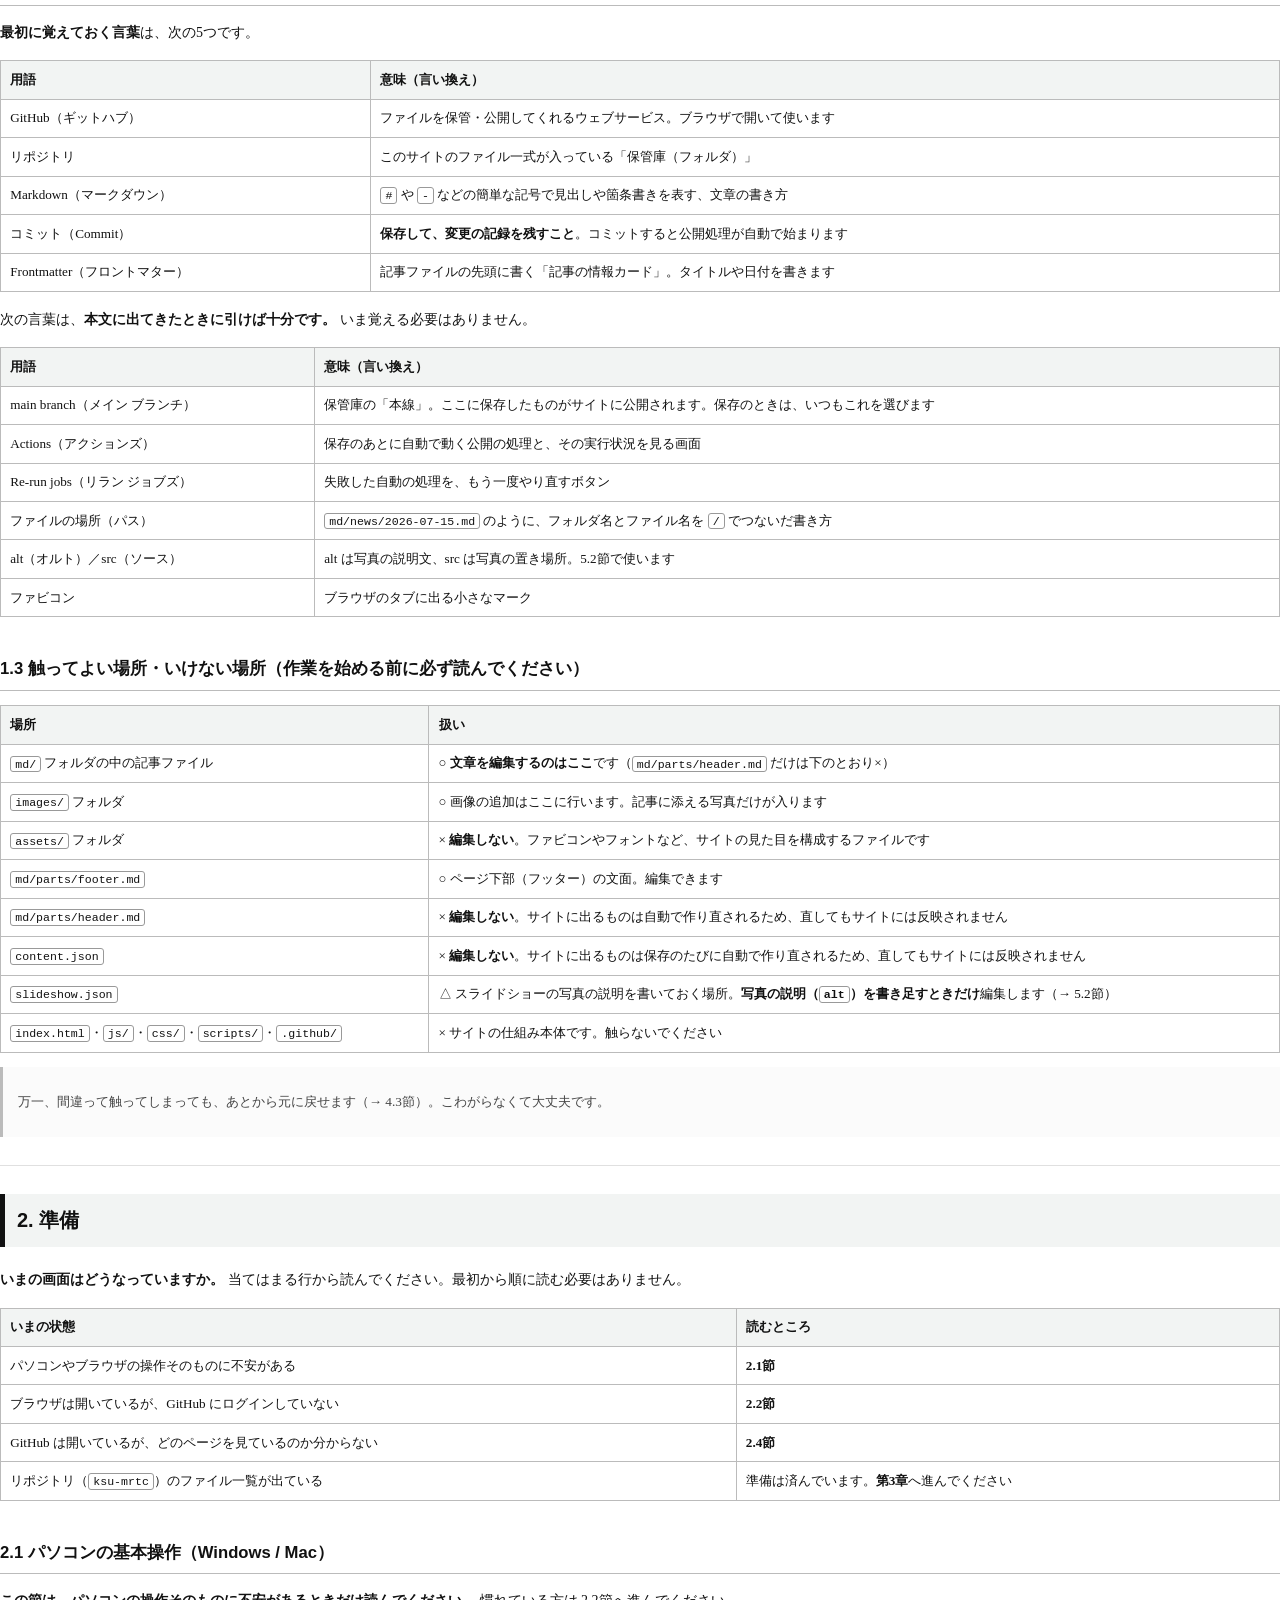
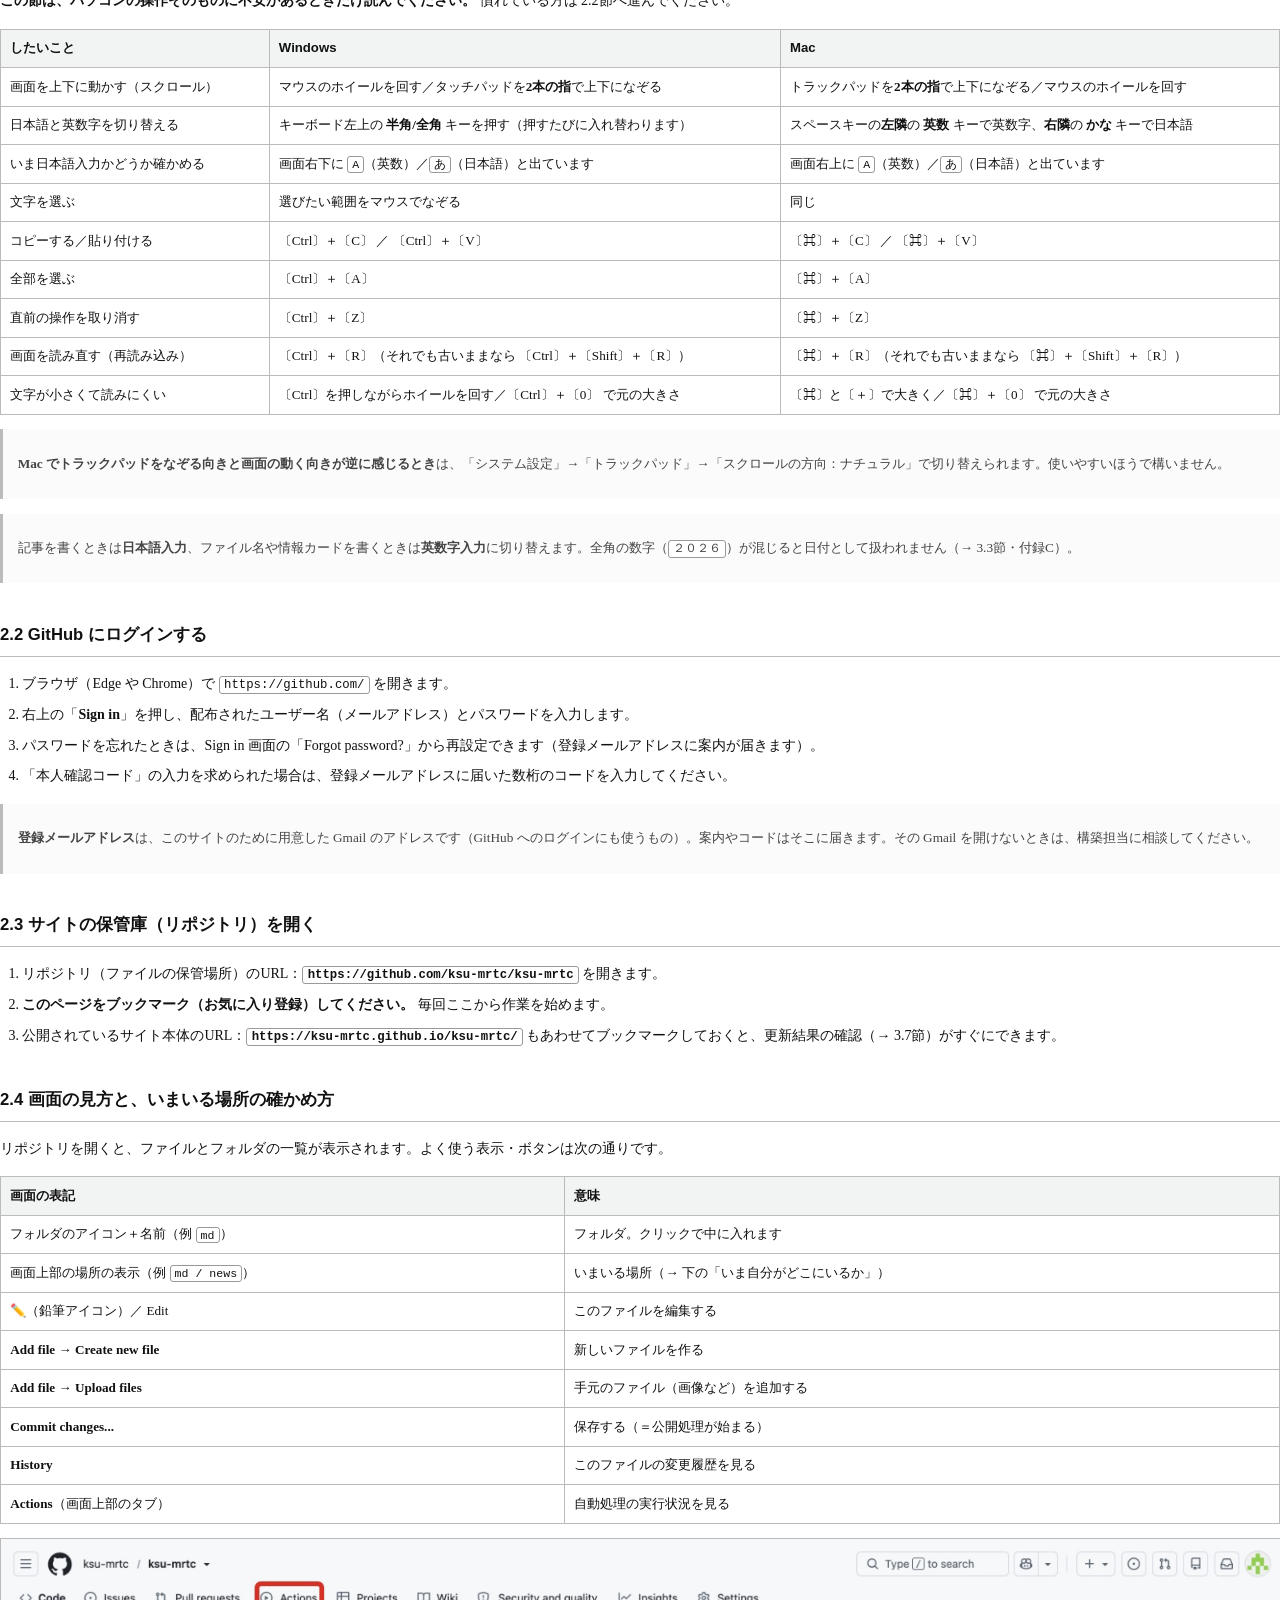
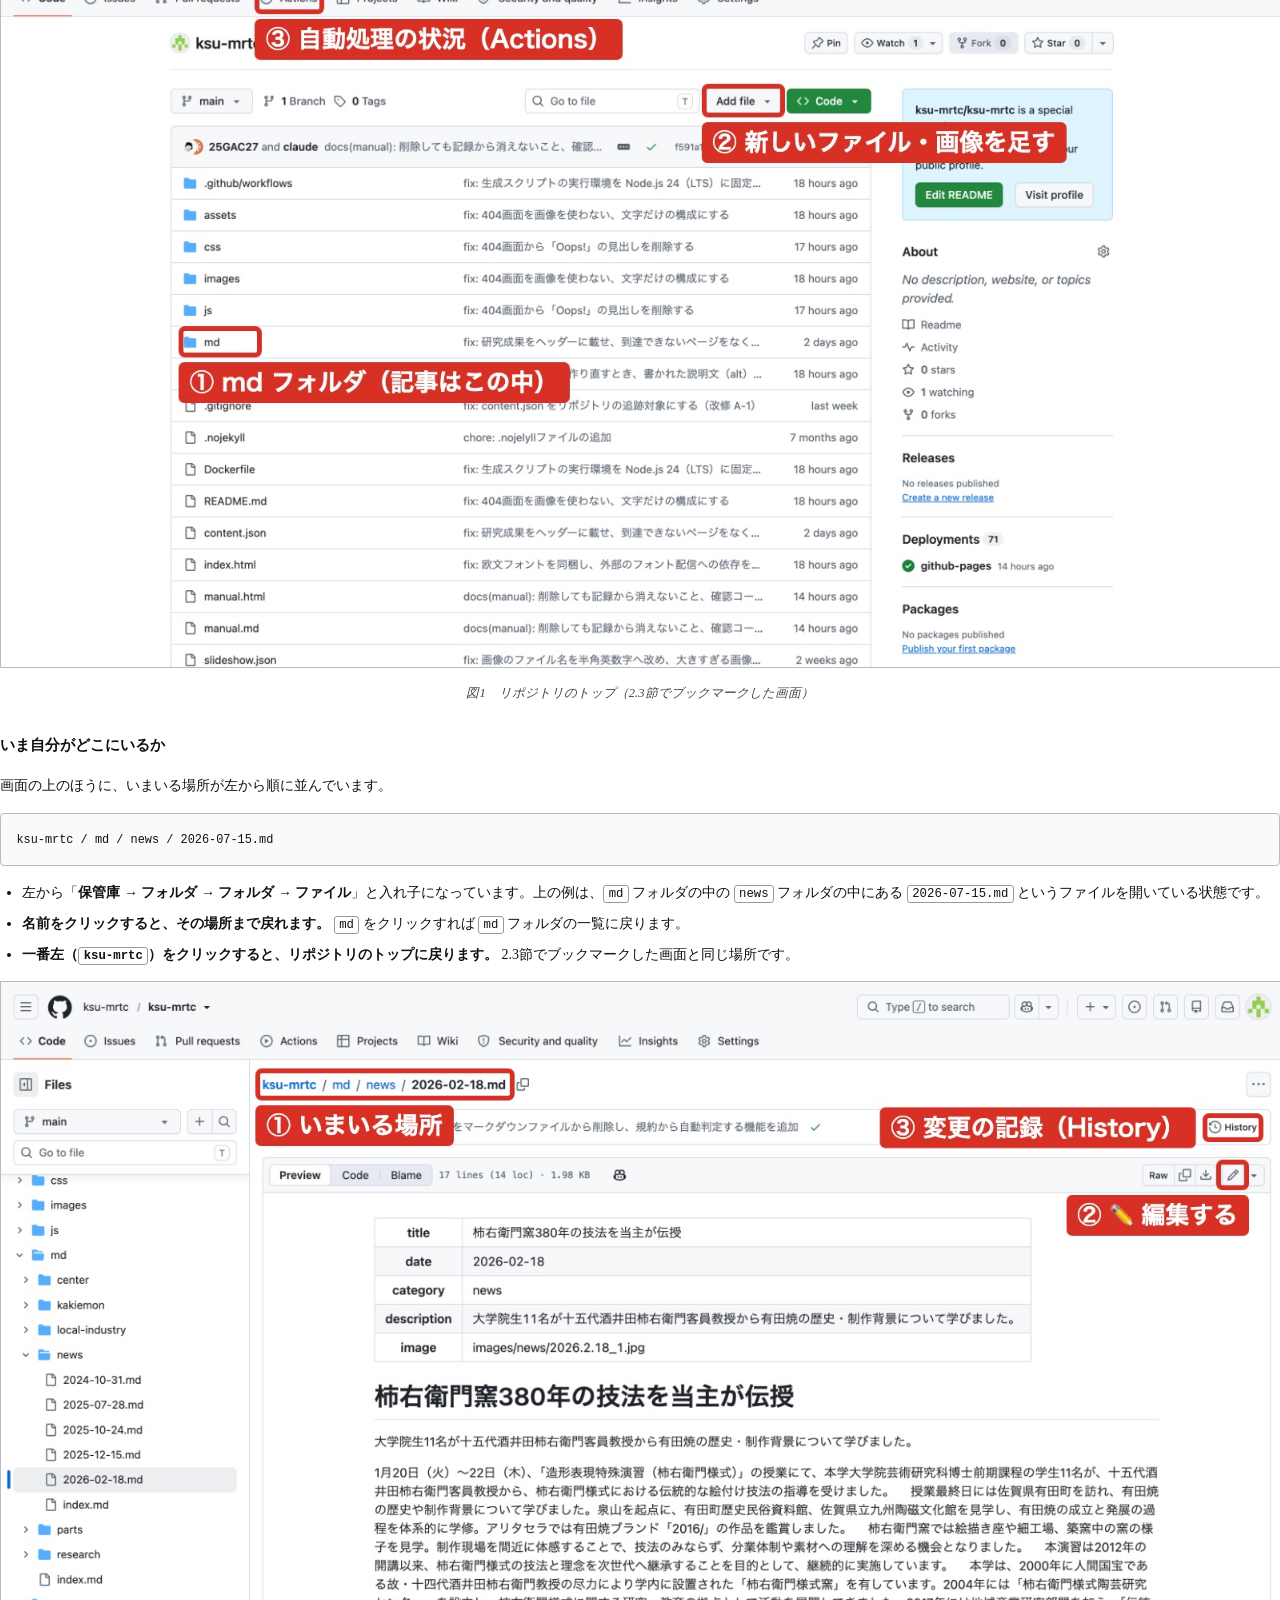
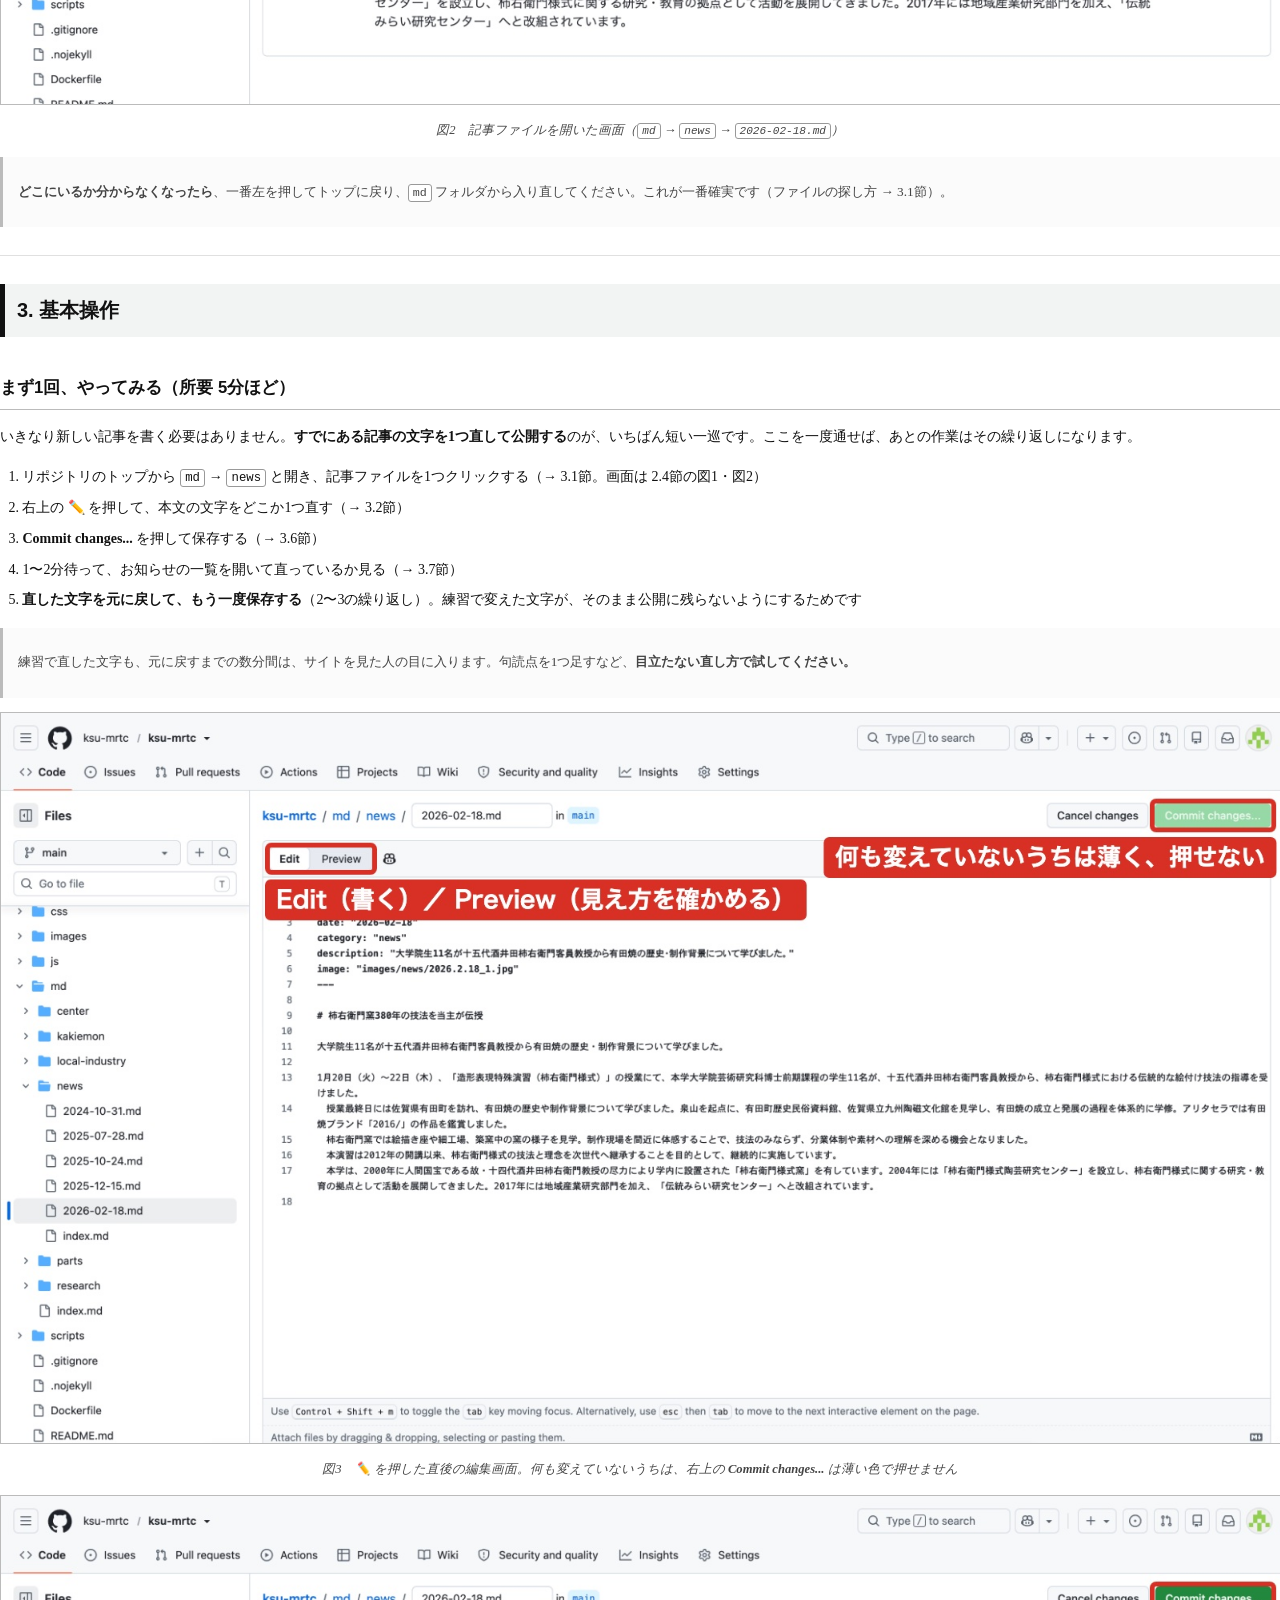
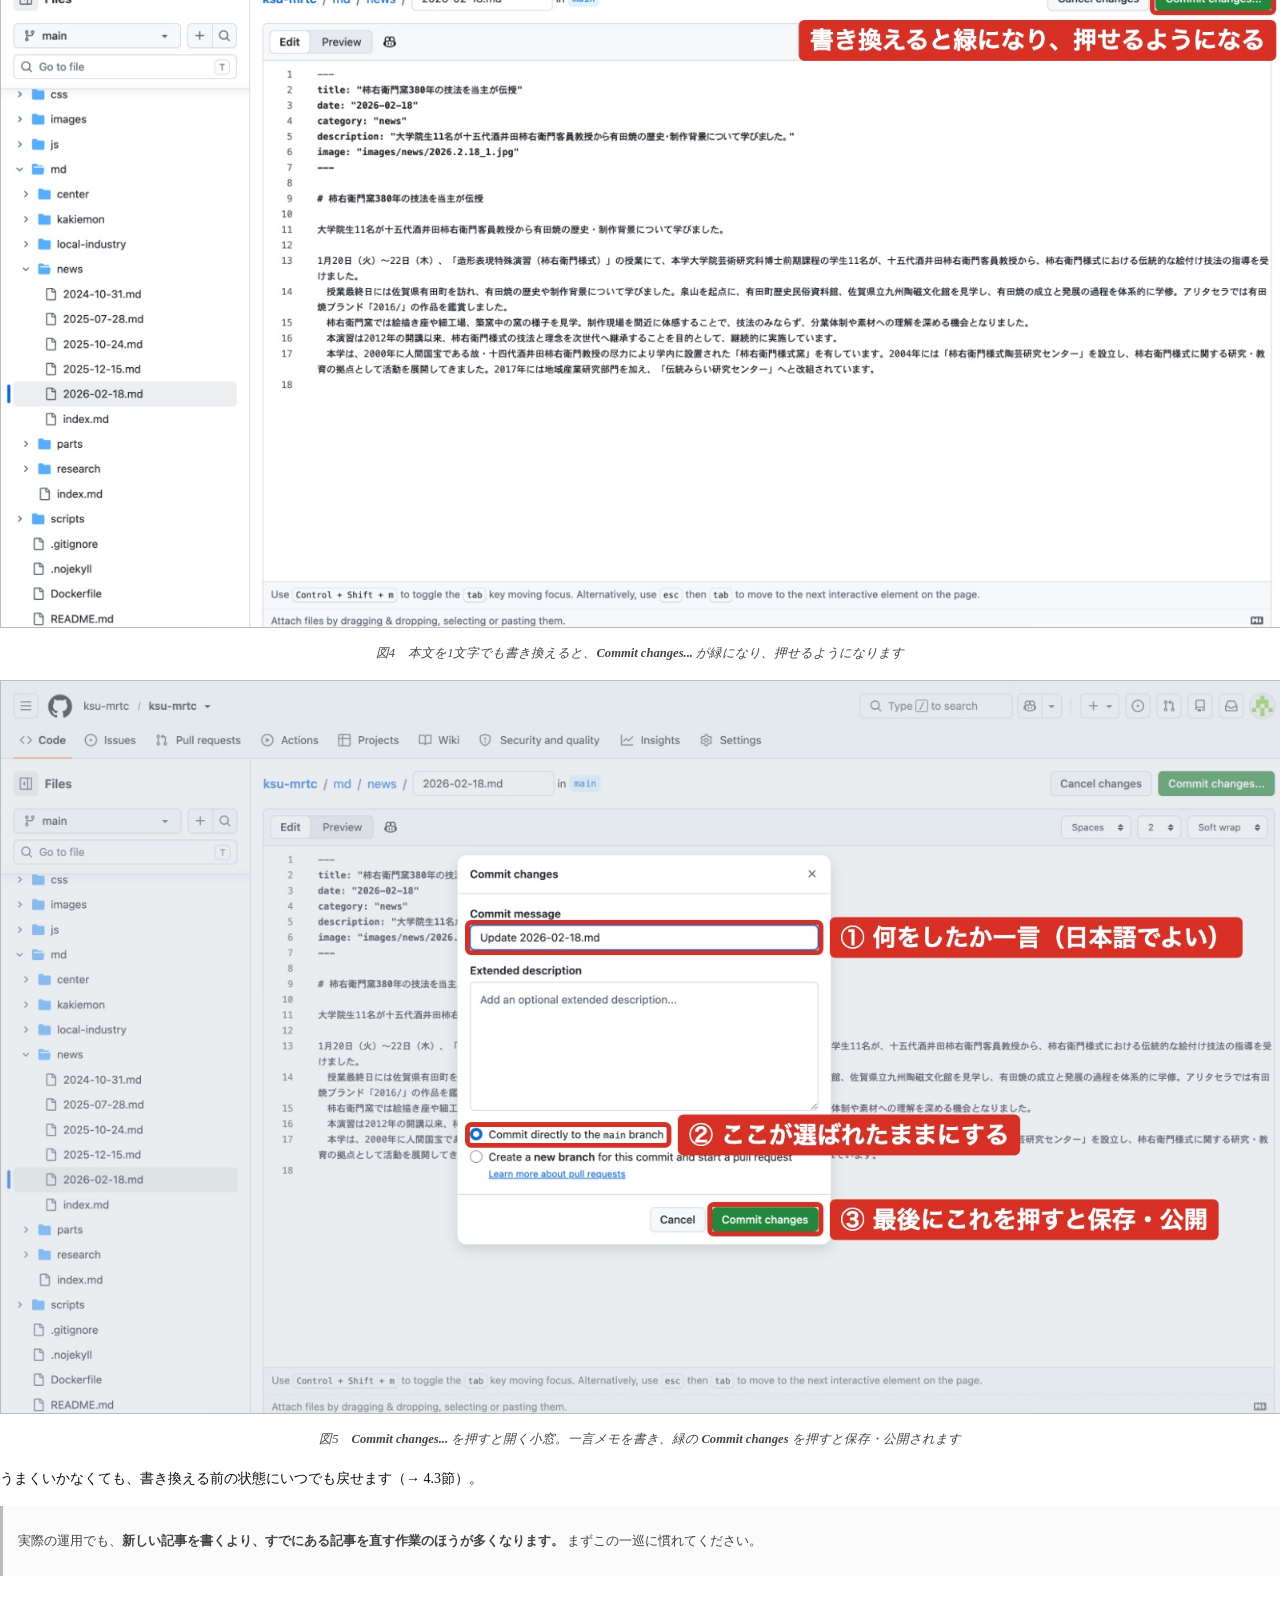
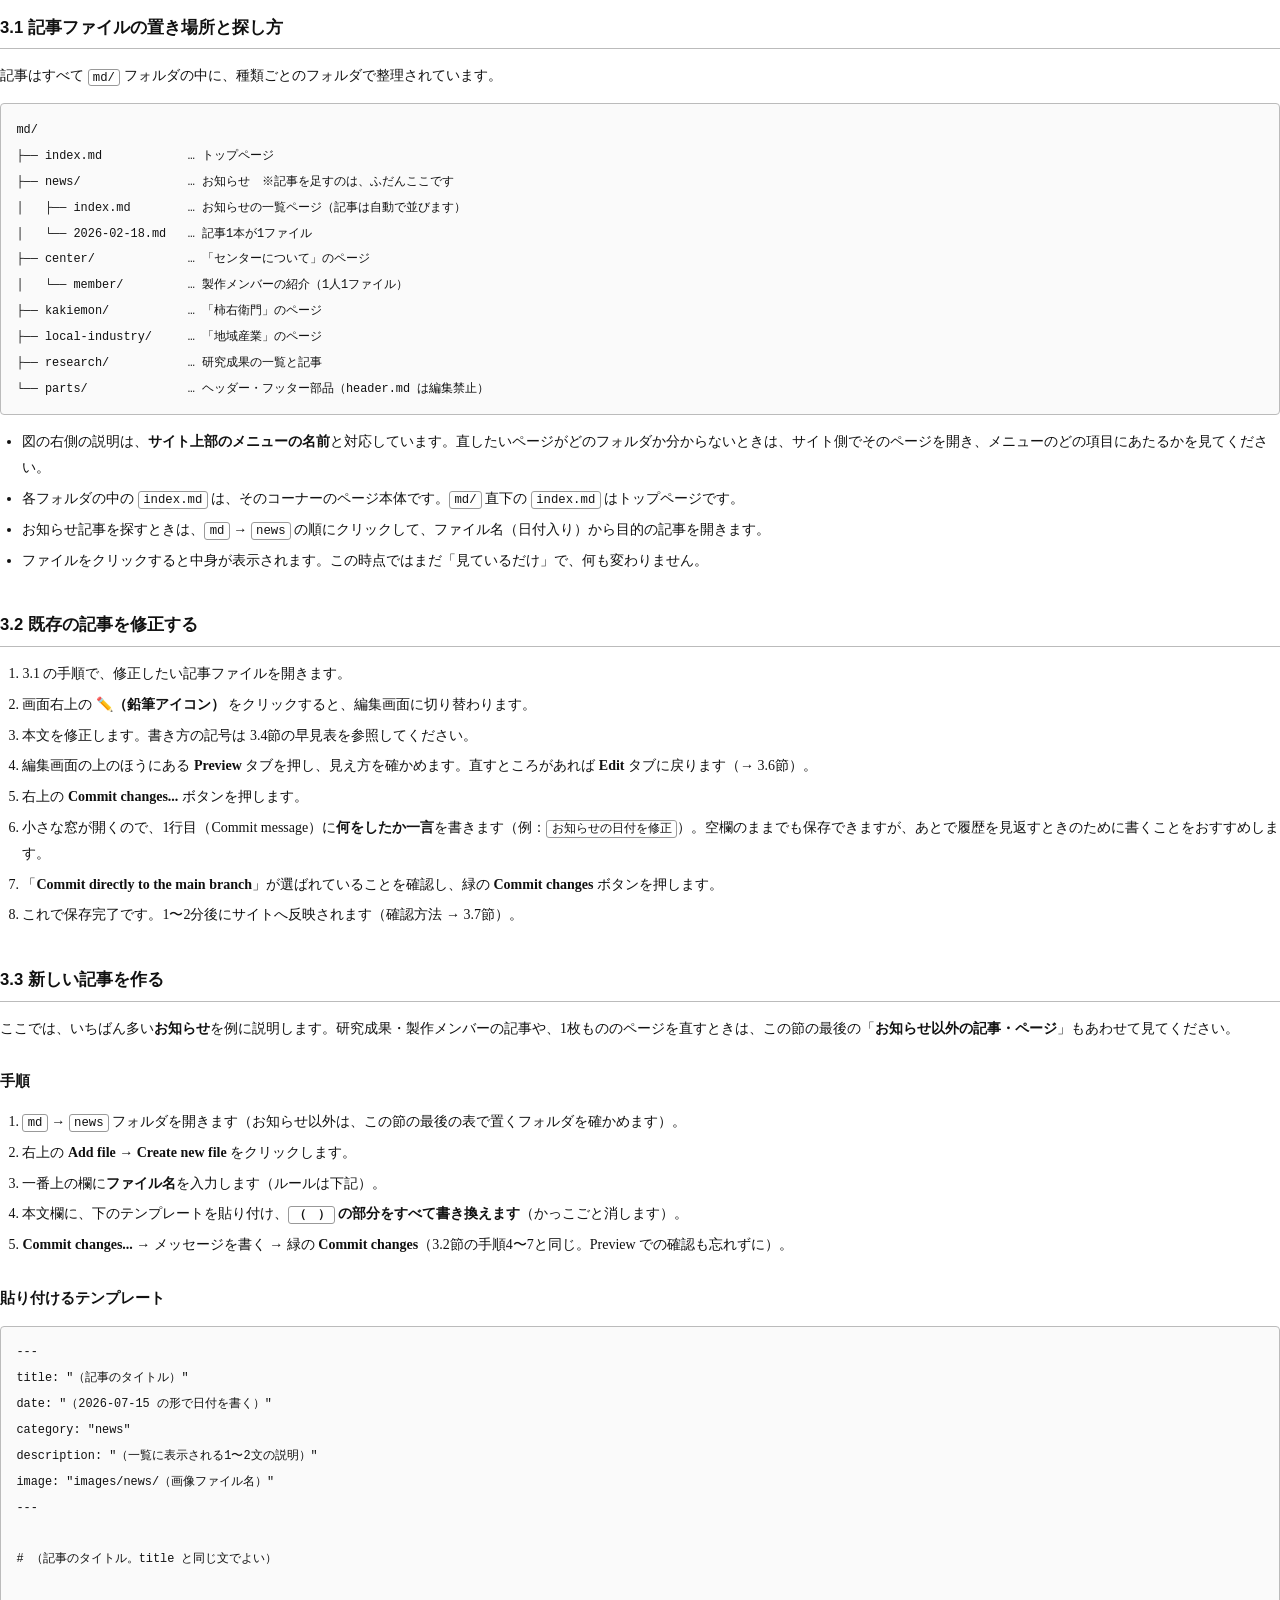
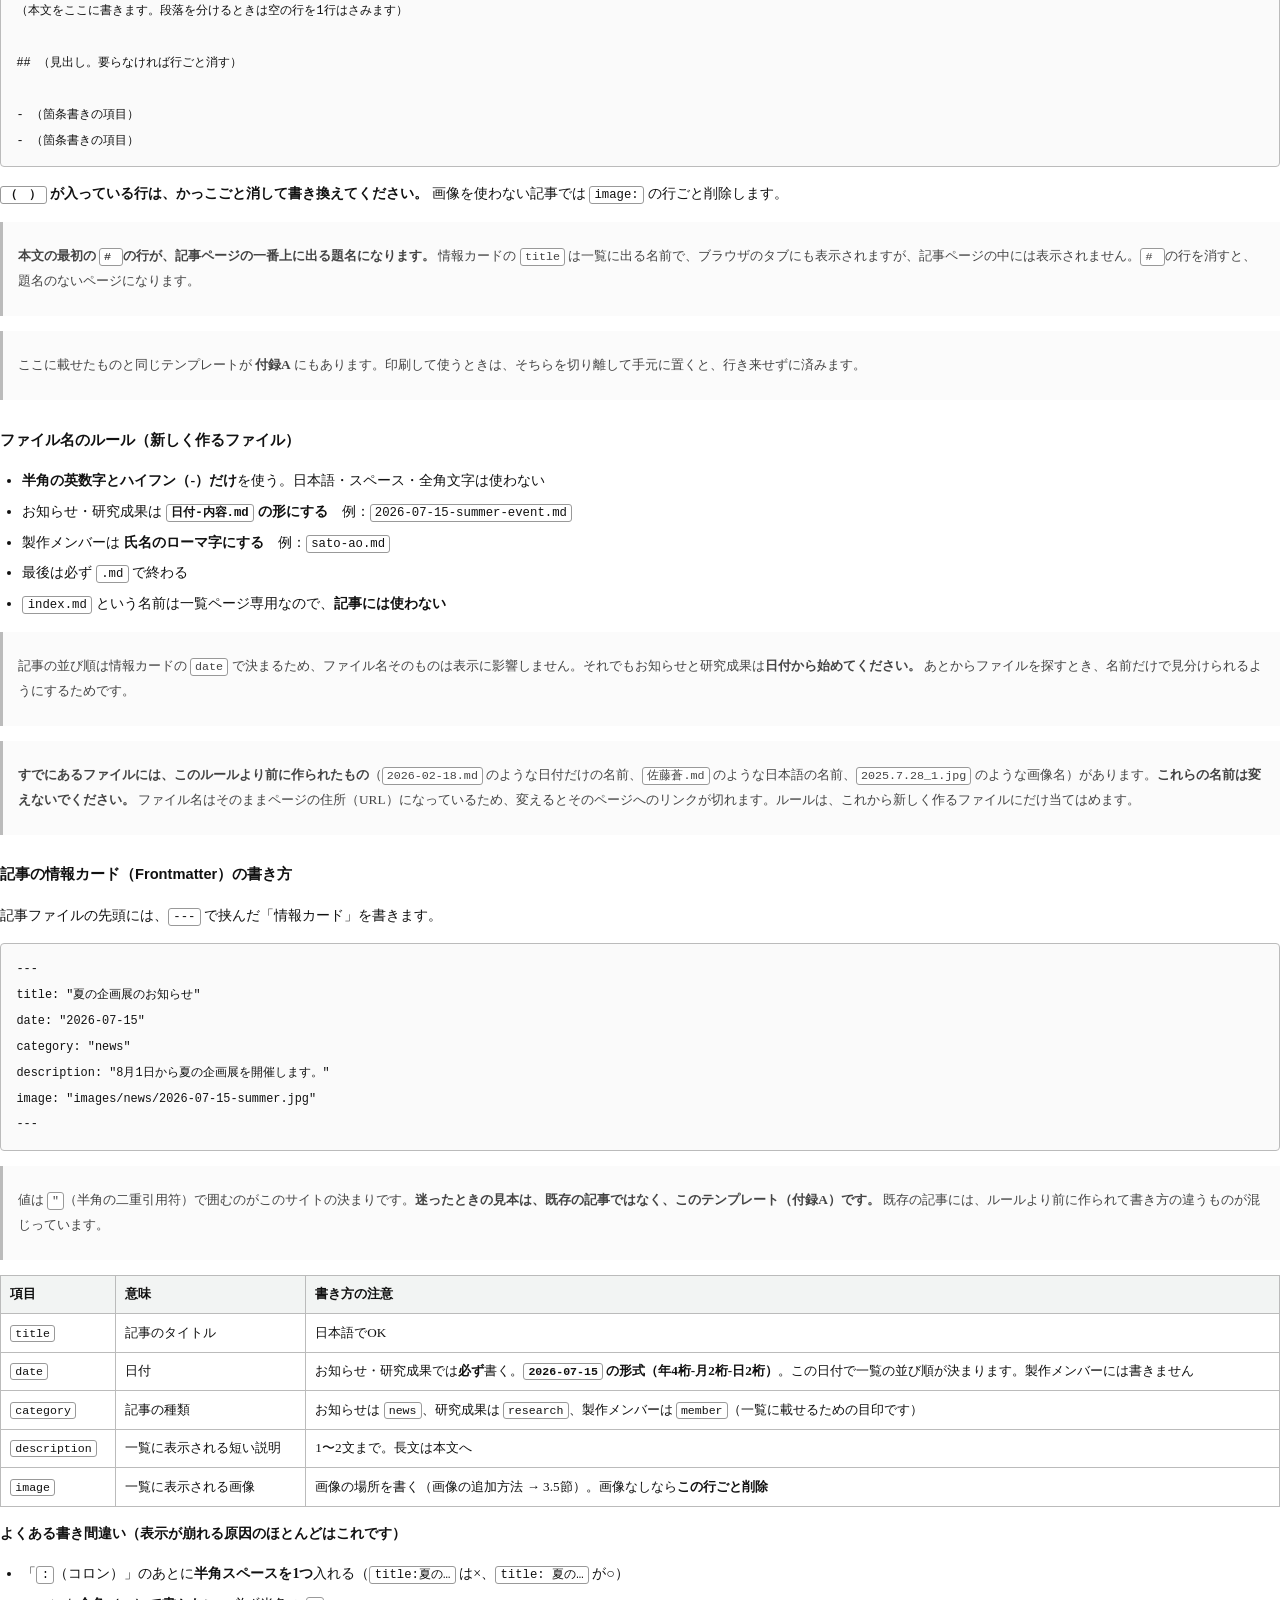
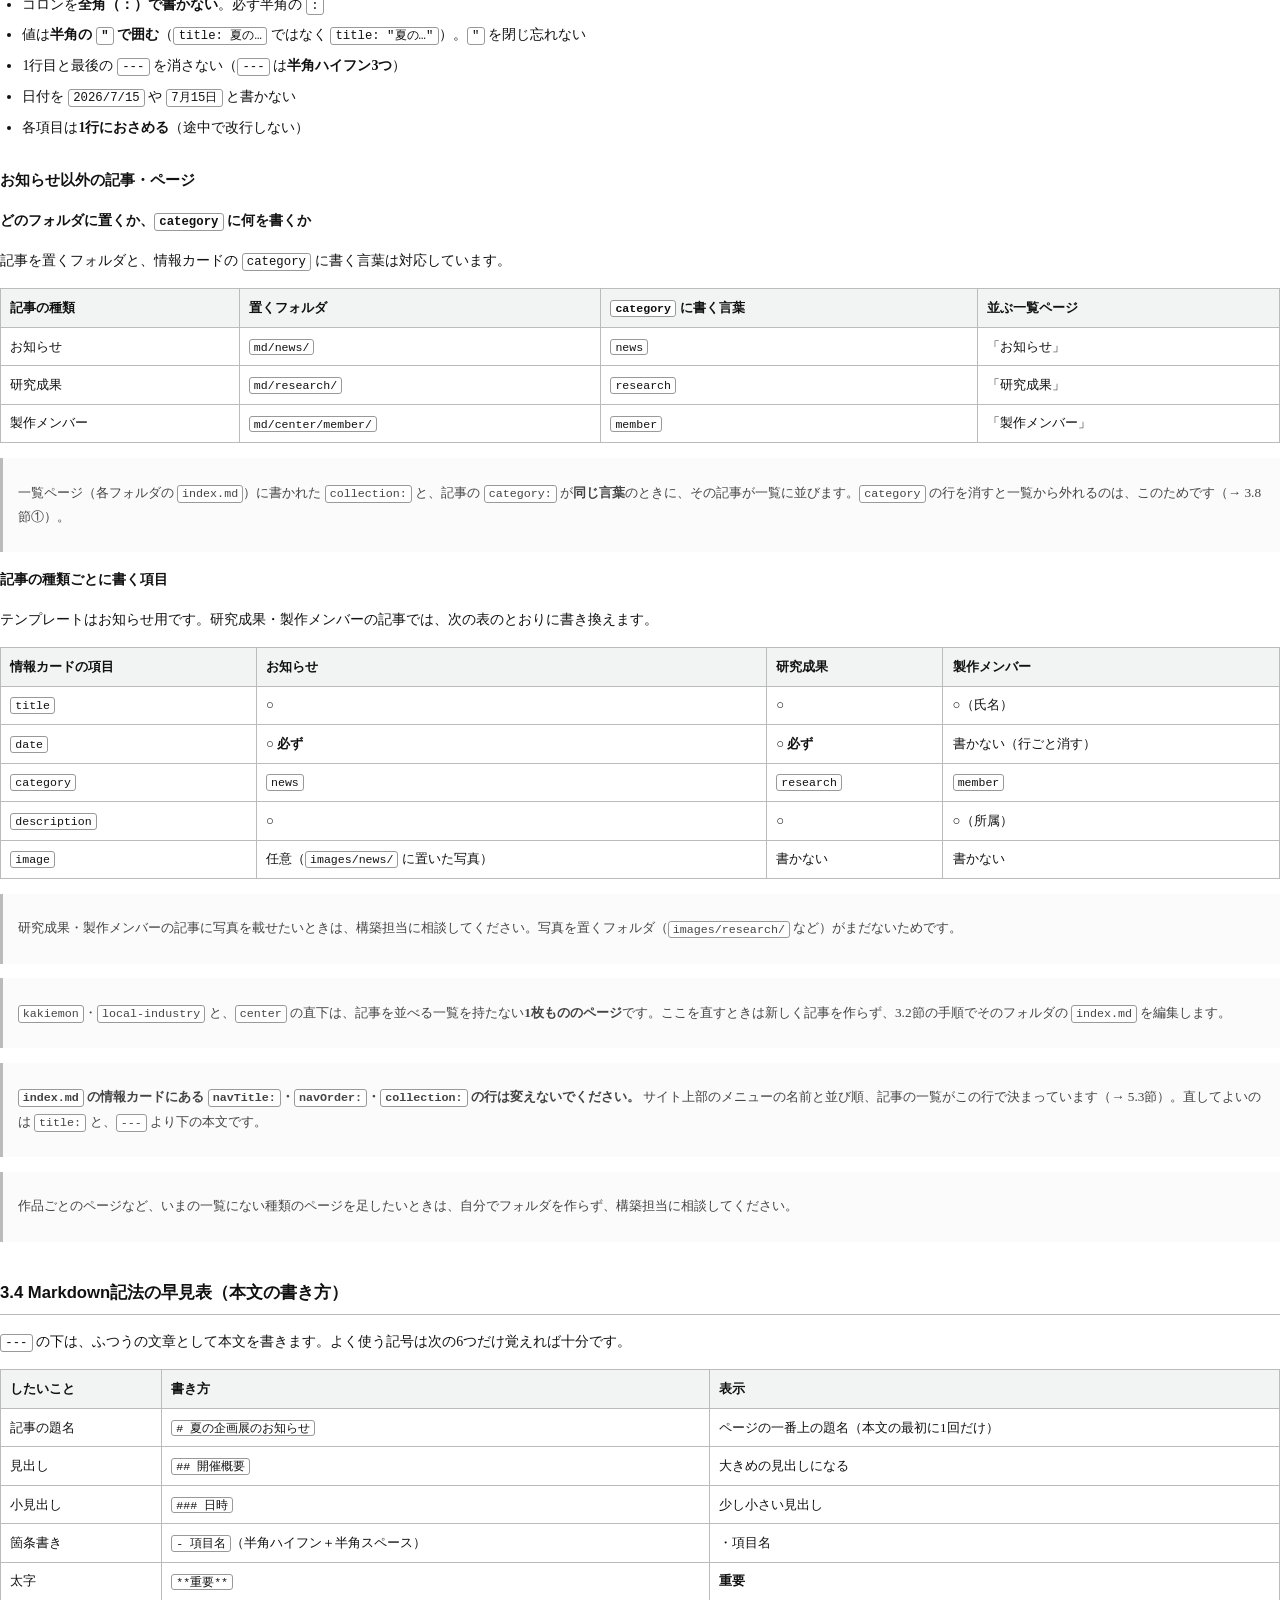
==== commit 675bbc5a: "docs(manual): 第1.3版。非技術者が迷いやすい構成を直す - 索引・3.8節・4.3節：ファイルごと消したときは 4.4節（構築担当に相談）へ案内する。   4.3節の手順はファイルが残" ====
--- a/manual.html
+++ b/manual.html
@@ -75,7 +75,7 @@
 <h1>ウェブサイト更新 操作マニュアル</h1>
 <p>伝統みらい研究センター Webサイト（サーバーレス・アーカイブシステム）</p>
 <ul>
-<li>版：第1.2版　作成日：2026年8月　<strong>改訂日：2026年9月</strong></li>
+<li>版：第1.3版　作成日：2026年8月　<strong>改訂日：2026年9月</strong></li>
 <li>画面の説明は 2026年8月時点、画面の図は 2026年9月時点の GitHub の画面に基づきます。ボタンの位置や英語表記は今後変わる可能性がありますが、「ファイルを開く → 編集する → Commit で保存する」という流れ自体は変わりません。</li>
 </ul>
 <h2>目次</h2>
@@ -135,14 +135,8 @@
 <h3>困ったときの相談先</h3>
 <p>このマニュアルで「<strong>構築担当</strong>」と書いているのは、このサイトの仕組みを作った担当（九州産業大学大学院 芸術研究科）です。分からないことや、自分では直せないことがあったときの相談先です。連絡のしかたは、別にお伝えしています。</p>
 <h3>編集してはいけない場所</h3>
-<p>次の3つだけは触らないでください。<strong>これ以外は、間違えても元に戻せます</strong>（→ 4.3節）。</p>
-<ul>
-<li><code>md/parts/header.md</code> … サイトに出るものは保存のたびに自動で作り直されるため、直してもサイトには反映されません</li>
-<li><code>content.json</code> … 同上</li>
-<li><code>index.html</code>・<code>js/</code>・<code>css/</code>・<code>scripts/</code>・<code>assets/</code>・<code>.github/</code> … サイトの仕組み本体です</li>
-</ul>
-<p><code>slideshow.json</code> は、スライドショーの写真に説明を書き足すとき（5.2節）だけ編集します。
-場所ごとの扱いの一覧は <strong>1.3節</strong>にあります。</p>
+<p><code>md/parts/header.md</code>・<code>content.json</code> と、サイトの仕組み本体（<code>index.html</code>・<code>js/</code> など）は触らないでください。<strong>これ以外は、間違えても元に戻せます</strong>（→ 4.3節）。
+場所ごとの扱いと理由は <strong>1.3節</strong>の表にまとめてあります。作業を始める前に一度目を通してください。</p>
 <hr>
 <h2>やりたいことから引く</h2>
 <p><strong>目次ではなく、こちらから探してください。</strong> やりたいことが決まっているときは、この表がいちばん早く着きます。</p>
@@ -168,7 +162,7 @@
 </tr>
 <tr>
 <td>お知らせ以外（研究成果など）に記事を足したい</td>
-<td><strong>3.3節</strong></td>
+<td><strong>3.3節</strong>（お知らせ以外の記事・ページ）</td>
 </tr>
 <tr>
 <td>写真を載せたい</td>
@@ -199,8 +193,12 @@
 <td><strong>3.8節 ③</strong></td>
 </tr>
 <tr>
-<td>消してしまったので元に戻したい</td>
+<td>間違えて保存したので元に戻したい</td>
 <td><strong>4.3節</strong></td>
+</tr>
+<tr>
+<td>ファイルごと消してしまったので戻したい</td>
+<td><strong>4.4節</strong>（構築担当に相談）</td>
 </tr>
 <tr>
 <td>保存したのにサイトに反映されない</td>
@@ -259,6 +257,7 @@
 </ol>
 <p>書いた記事はただの文章ファイルとして残り続けるので、サービスが変わってもデータは失われず、特別なソフトがなくても開けます。</p>
 <h3>1.2 用語のミニ辞典</h3>
+<p><strong>最初に覚えておく言葉</strong>は、次の5つです。</p>
 <table>
 <thead>
 <tr>
@@ -287,6 +286,17 @@
 <td>Frontmatter（フロントマター）</td>
 <td>記事ファイルの先頭に書く「記事の情報カード」。タイトルや日付を書きます</td>
 </tr>
+</tbody>
+</table>
+<p>次の言葉は、<strong>本文に出てきたときに引けば十分です。</strong> いま覚える必要はありません。</p>
+<table>
+<thead>
+<tr>
+<th>用語</th>
+<th>意味（言い換え）</th>
+</tr>
+</thead>
+<tbody>
 <tr>
 <td>main branch（メイン ブランチ）</td>
 <td>保管庫の「本線」。ここに保存したものがサイトに公開されます。保存のときは、いつもこれを選びます</td>
@@ -313,7 +323,7 @@
 </tr>
 </tbody>
 </table>
-<h3>1.3 触ってよい場所・いけない場所（必ず最初に読んでください）</h3>
+<h3>1.3 触ってよい場所・いけない場所（作業を始める前に必ず読んでください）</h3>
 <table>
 <thead>
 <tr>
@@ -539,6 +549,9 @@
 <li>1〜2分待って、お知らせの一覧を開いて直っているか見る（→ 3.7節）</li>
 <li><strong>直した文字を元に戻して、もう一度保存する</strong>（2〜3の繰り返し）。練習で変えた文字が、そのまま公開に残らないようにするためです</li>
 </ol>
+<blockquote>
+<p>練習で直した文字も、元に戻すまでの数分間は、サイトを見た人の目に入ります。句読点を1つ足すなど、<strong>目立たない直し方で試してください。</strong></p>
+</blockquote>
 <p><img src="assets/manual/03-edit-before.jpg" alt="編集画面。何も変えていないうちは Commit changes... が薄く、押せない"></p>
 <p><em>図3　✏️ を押した直後の編集画面。何も変えていないうちは、右上の <strong>Commit changes...</strong> は薄い色で押せません</em></p>
 <p><img src="assets/manual/03-edit-after.jpg" alt="編集画面。本文を書き換えると Commit changes... が緑になる"></p>
@@ -574,112 +587,23 @@
 <li>3.1 の手順で、修正したい記事ファイルを開きます。</li>
 <li>画面右上の <strong>✏️（鉛筆アイコン）</strong> をクリックすると、編集画面に切り替わります。</li>
 <li>本文を修正します。書き方の記号は 3.4節の早見表を参照してください。</li>
+<li>編集画面の上のほうにある <strong>Preview</strong> タブを押し、見え方を確かめます。直すところがあれば <strong>Edit</strong> タブに戻ります（→ 3.6節）。</li>
 <li>右上の <strong>Commit changes...</strong> ボタンを押します。</li>
 <li>小さな窓が開くので、1行目（Commit message）に<strong>何をしたか一言</strong>を書きます（例：<code>お知らせの日付を修正</code>）。空欄のままでも保存できますが、あとで履歴を見返すときのために書くことをおすすめします。</li>
 <li>「<strong>Commit directly to the main branch</strong>」が選ばれていることを確認し、緑の <strong>Commit changes</strong> ボタンを押します。</li>
 <li>これで保存完了です。1〜2分後にサイトへ反映されます（確認方法 → 3.7節）。</li>
 </ol>
 <h3>3.3 新しい記事を作る</h3>
-<h4>どのフォルダに置くか、<code>category</code> に何を書くか</h4>
-<p>記事を置くフォルダと、情報カードの <code>category</code> に書く言葉は対応しています。</p>
-<table>
-<thead>
-<tr>
-<th>記事の種類</th>
-<th>置くフォルダ</th>
-<th><code>category</code> に書く言葉</th>
-<th>並ぶ一覧ページ</th>
-</tr>
-</thead>
-<tbody>
-<tr>
-<td>お知らせ</td>
-<td><code>md/news/</code></td>
-<td><code>news</code></td>
-<td>「お知らせ」</td>
-</tr>
-<tr>
-<td>研究成果</td>
-<td><code>md/research/</code></td>
-<td><code>research</code></td>
-<td>「研究成果」</td>
-</tr>
-<tr>
-<td>製作メンバー</td>
-<td><code>md/center/member/</code></td>
-<td><code>member</code></td>
-<td>「製作メンバー」</td>
-</tr>
-</tbody>
-</table>
-<blockquote>
-<p>一覧ページ（各フォルダの <code>index.md</code>）に書かれた <code>collection:</code> と、記事の <code>category:</code> が<strong>同じ言葉</strong>のときに、その記事が一覧に並びます。<code>category</code> の行を消すと一覧から外れるのは、このためです（→ 3.8節①）。</p>
-</blockquote>
-<h4>記事の種類ごとに書く項目</h4>
-<p>テンプレートはお知らせ用です。研究成果・製作メンバーの記事では、次の表のとおりに書き換えます。</p>
-<table>
-<thead>
-<tr>
-<th>情報カードの項目</th>
-<th>お知らせ</th>
-<th>研究成果</th>
-<th>製作メンバー</th>
-</tr>
-</thead>
-<tbody>
-<tr>
-<td><code>title</code></td>
-<td>○</td>
-<td>○</td>
-<td>○（氏名）</td>
-</tr>
-<tr>
-<td><code>date</code></td>
-<td>○ <strong>必ず</strong></td>
-<td>○ <strong>必ず</strong></td>
-<td>書かない（行ごと消す）</td>
-</tr>
-<tr>
-<td><code>category</code></td>
-<td><code>news</code></td>
-<td><code>research</code></td>
-<td><code>member</code></td>
-</tr>
-<tr>
-<td><code>description</code></td>
-<td>○</td>
-<td>○</td>
-<td>○（所属）</td>
-</tr>
-<tr>
-<td><code>image</code></td>
-<td>任意（<code>images/news/</code> に置いた写真）</td>
-<td>書かない</td>
-<td>書かない</td>
-</tr>
-</tbody>
-</table>
-<blockquote>
-<p>研究成果・製作メンバーの記事に写真を載せたいときは、構築担当に相談してください。写真を置くフォルダ（<code>images/research/</code> など）がまだないためです。</p>
-</blockquote>
-<blockquote>
-<p><code>kakiemon</code>・<code>local-industry</code> と、<code>center</code> の直下は、記事を並べる一覧を持たない<strong>1枚もののページ</strong>です。ここを直すときは新しく記事を作らず、3.2節の手順でそのフォルダの <code>index.md</code> を編集します。</p>
-</blockquote>
-<blockquote>
-<p><strong><code>index.md</code> の情報カードにある <code>navTitle:</code>・<code>navOrder:</code>・<code>collection:</code> の行は変えないでください。</strong> サイト上部のメニューの名前と並び順、記事の一覧がこの行で決まっています（→ 5.3節）。直してよいのは <code>title:</code> と、<code>---</code> より下の本文です。</p>
-</blockquote>
-<blockquote>
-<p>作品ごとのページなど、いまの一覧にない種類のページを足したいときは、自分でフォルダを作らず、構築担当に相談してください。</p>
-</blockquote>
+<p>ここでは、いちばん多い<strong>お知らせ</strong>を例に説明します。研究成果・製作メンバーの記事や、1枚もののページを直すときは、この節の最後の「<strong>お知らせ以外の記事・ページ</strong>」もあわせて見てください。</p>
 <h4>手順</h4>
 <ol>
-<li><code>md</code> → <code>news</code> フォルダ（記事を置きたいフォルダ。上の表を参照）を開きます。</li>
+<li><code>md</code> → <code>news</code> フォルダを開きます（お知らせ以外は、この節の最後の表で置くフォルダを確かめます）。</li>
 <li>右上の <strong>Add file</strong> → <strong>Create new file</strong> をクリックします。</li>
 <li>一番上の欄に<strong>ファイル名</strong>を入力します（ルールは下記）。</li>
 <li>本文欄に、下のテンプレートを貼り付け、<strong><code>（　）</code> の部分をすべて書き換えます</strong>（かっこごと消します）。</li>
-<li><strong>Commit changes...</strong> → メッセージを書く → 緑の <strong>Commit changes</strong>（3.2 の手順4〜6と同じ）。</li>
-</ol>
-<h4>貼り付けるテンプレート（再掲）</h4>
+<li><strong>Commit changes...</strong> → メッセージを書く → 緑の <strong>Commit changes</strong>（3.2節の手順4〜7と同じ。Preview での確認も忘れずに）。</li>
+</ol>
+<h4>貼り付けるテンプレート</h4>
 <pre><code>---
 title: &quot;（記事のタイトル）&quot;
 date: &quot;（2026-07-15 の形で日付を書く）&quot;
@@ -776,6 +700,98 @@
 <li>日付を <code>2026/7/15</code> や <code>7月15日</code> と書かない</li>
 <li>各項目は<strong>1行におさめる</strong>（途中で改行しない）</li>
 </ul>
+<h4>お知らせ以外の記事・ページ</h4>
+<p><strong>どのフォルダに置くか、<code>category</code> に何を書くか</strong></p>
+<p>記事を置くフォルダと、情報カードの <code>category</code> に書く言葉は対応しています。</p>
+<table>
+<thead>
+<tr>
+<th>記事の種類</th>
+<th>置くフォルダ</th>
+<th><code>category</code> に書く言葉</th>
+<th>並ぶ一覧ページ</th>
+</tr>
+</thead>
+<tbody>
+<tr>
+<td>お知らせ</td>
+<td><code>md/news/</code></td>
+<td><code>news</code></td>
+<td>「お知らせ」</td>
+</tr>
+<tr>
+<td>研究成果</td>
+<td><code>md/research/</code></td>
+<td><code>research</code></td>
+<td>「研究成果」</td>
+</tr>
+<tr>
+<td>製作メンバー</td>
+<td><code>md/center/member/</code></td>
+<td><code>member</code></td>
+<td>「製作メンバー」</td>
+</tr>
+</tbody>
+</table>
+<blockquote>
+<p>一覧ページ（各フォルダの <code>index.md</code>）に書かれた <code>collection:</code> と、記事の <code>category:</code> が<strong>同じ言葉</strong>のときに、その記事が一覧に並びます。<code>category</code> の行を消すと一覧から外れるのは、このためです（→ 3.8節①）。</p>
+</blockquote>
+<p><strong>記事の種類ごとに書く項目</strong></p>
+<p>テンプレートはお知らせ用です。研究成果・製作メンバーの記事では、次の表のとおりに書き換えます。</p>
+<table>
+<thead>
+<tr>
+<th>情報カードの項目</th>
+<th>お知らせ</th>
+<th>研究成果</th>
+<th>製作メンバー</th>
+</tr>
+</thead>
+<tbody>
+<tr>
+<td><code>title</code></td>
+<td>○</td>
+<td>○</td>
+<td>○（氏名）</td>
+</tr>
+<tr>
+<td><code>date</code></td>
+<td>○ <strong>必ず</strong></td>
+<td>○ <strong>必ず</strong></td>
+<td>書かない（行ごと消す）</td>
+</tr>
+<tr>
+<td><code>category</code></td>
+<td><code>news</code></td>
+<td><code>research</code></td>
+<td><code>member</code></td>
+</tr>
+<tr>
+<td><code>description</code></td>
+<td>○</td>
+<td>○</td>
+<td>○（所属）</td>
+</tr>
+<tr>
+<td><code>image</code></td>
+<td>任意（<code>images/news/</code> に置いた写真）</td>
+<td>書かない</td>
+<td>書かない</td>
+</tr>
+</tbody>
+</table>
+<blockquote>
+<p>研究成果・製作メンバーの記事に写真を載せたいときは、構築担当に相談してください。写真を置くフォルダ（<code>images/research/</code> など）がまだないためです。</p>
+</blockquote>
+<blockquote>
+<p><code>kakiemon</code>・<code>local-industry</code> と、<code>center</code> の直下は、記事を並べる一覧を持たない<strong>1枚もののページ</strong>です。ここを直すときは新しく記事を作らず、3.2節の手順でそのフォルダの <code>index.md</code> を編集します。</p>
+</blockquote>
+<blockquote>
+<p><strong><code>index.md</code> の情報カードにある <code>navTitle:</code>・<code>navOrder:</code>・<code>collection:</code> の行は変えないでください。</strong> サイト上部のメニューの名前と並び順、記事の一覧がこの行で決まっています（→ 5.3節）。直してよいのは <code>title:</code> と、<code>---</code> より下の本文です。</p>
+</blockquote>
+<blockquote>
+<p>作品ごとのページなど、いまの一覧にない種類のページを足したいときは、自分でフォルダを作らず、構築担当に相談してください。</p>
+</blockquote>
 <h3>3.4 Markdown記法の早見表（本文の書き方）</h3>
 <p><code>---</code> の下は、ふつうの文章として本文を書きます。よく使う記号は次の6つだけ覚えれば十分です。</p>
 <table>
@@ -822,6 +838,8 @@
 <ul>
 <li>段落を分けるときは、<strong>空の行を1行</strong>はさみます。</li>
 <li>記号（<code>#</code> <code>-</code> <code>*</code>）はすべて<strong>半角</strong>で、記号のあとに<strong>半角スペース</strong>が必要です。</li>
+<li>サイト内のページへのリンクは、<code>?p=</code> のあとに<strong>リンク先のファイルの場所</strong>を書きます。場所は、GitHub でそのファイルを開いたときの画面上部の表示（<code>ksu-mrtc / md / center / index.md</code>）から、先頭の <code>ksu-mrtc / </code> を除いて、区切りを <code>/</code> で詰めたものです（→ 2.4節）。ブラウザのアドレス欄の文字は <code>%2F</code> などに置き換わっていることがあるので、写さないでください。</li>
+<li>サイトの外へのリンクは、<code>( )</code> の中に <code>https://</code> から始まるアドレスをそのまま書きます（→ 付録B）。</li>
 <li>書いた文章を<strong>一時的に伏せたい</strong>ときは、その範囲を <code>&lt;!--</code> と <code>--&gt;</code> で挟みます。挟んだ部分は画面に出なくなりますが、文章はファイルの中に残ります（→ 3.8節②）。</li>
 </ul>
 <h3>3.5 画像を載せる</h3>
@@ -996,7 +1014,7 @@
 <td>③</td>
 <td>記事ごと取り下げたい</td>
 <td><strong>Delete file</strong> で削除する</td>
-<td>4.3節の手順で戻す</td>
+<td>構築担当に相談する（4.4節）</td>
 </tr>
 </tbody>
 </table>
@@ -1031,7 +1049,7 @@
 <li><strong>Commit changes</strong> で確定します。一覧からも自動で消えます。</li>
 </ol>
 <blockquote>
-<p><strong>削除した記事は、あとから元に戻せます</strong>（→ 4.3節）。記録が残っているためです。同じ理由で、削除しても公開したことをなかったことにはできません（→ この節の冒頭の注意）。</p>
+<p><strong>削除した記事は、あとから元に戻せます。</strong> 記録が残っているためです。ただしファイルごと戻す操作は手順が込み入るので、自分では行わず構築担当に相談してください（→ 4.4節）。同じ理由で、削除しても公開したことをなかったことにはできません（→ この節の冒頭の注意）。</p>
 </blockquote>
 <blockquote>
 <p><strong>ページごと（コーナーごと）メニューから外したいとき</strong>は、記事ではなくサイトの構成を変える操作になります。5.3節を見てください。</p>
@@ -1066,7 +1084,7 @@
 <li>通常の手順（3.2節）でファイルを開いて編集し、中身をコピーした内容に<strong>貼り替えて</strong>コミットします。</li>
 </ol>
 <blockquote>
-<p>うまくいかないとき・ファイルを丸ごと消してしまったときは、無理をせず相談してください（→ 4.4節）。記録が残っているので、必ず復元できます。</p>
+<p>この手順は、<strong>ファイルが残っているとき</strong>のものです。ファイルを丸ごと消してしまったときや、うまくいかないときは、無理をせず相談してください（→ 4.4節）。記録が残っているので、必ず復元できます。</p>
 </blockquote>
 <h3>4.4 どうしても解決しないとき（何を伝えればよいか）</h3>
 <p>自分だけで解決しようとせず、構築担当に相談してください。そのとき、次の3つを伝えると原因をたどりやすくなります。</p>
